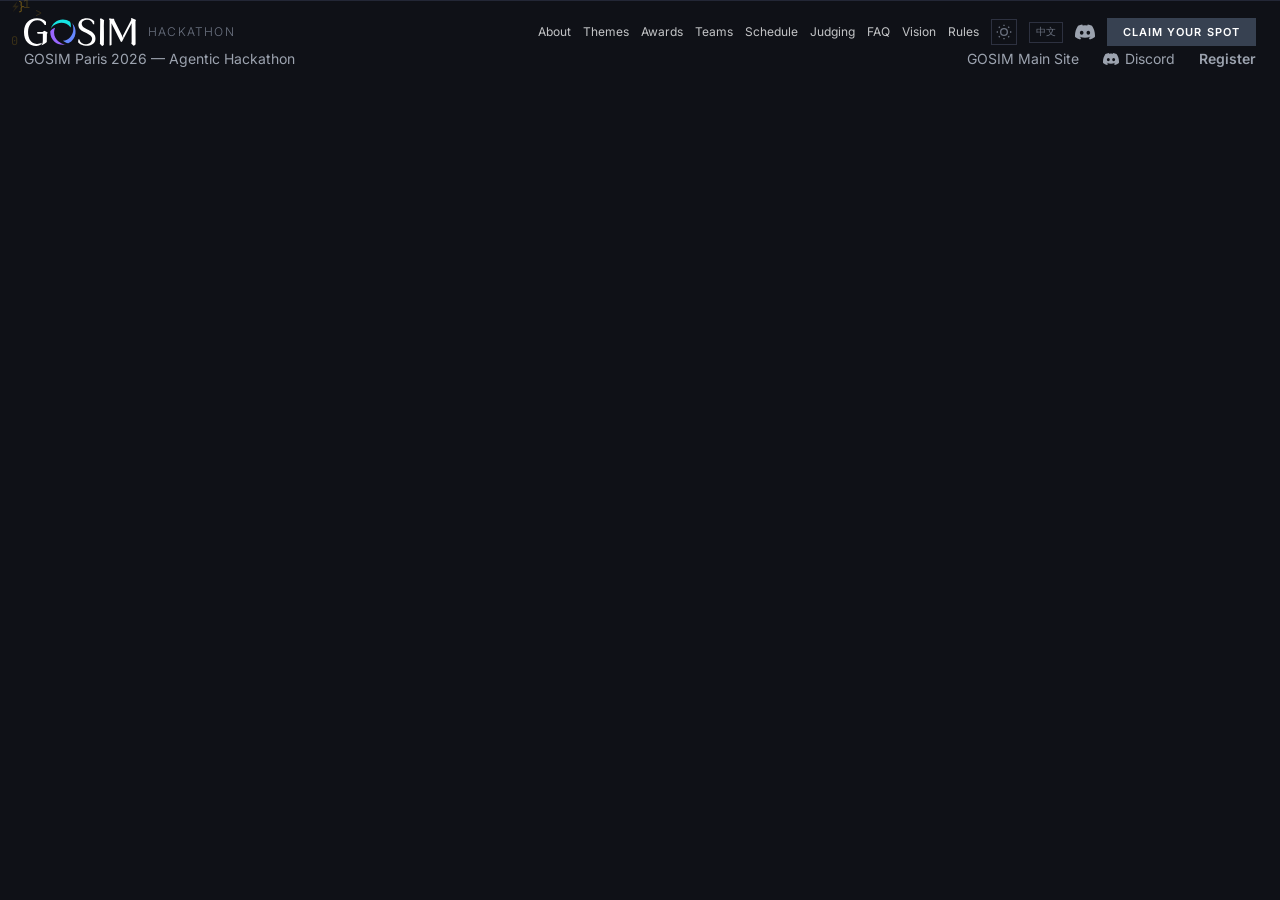
==== index.html @ bbe9d7fe "Updates" ====
<!DOCTYPE html>
<html lang="en">
  <head>
    <meta charset="UTF-8" />
    <link rel="icon" type="image/png" href="/favicon.png" />
    <meta name="viewport" content="width=device-width, initial-scale=1.0" />
    <title>GOSIM Agentic Hackathon 2026 — Paris</title>
    <meta name="description" content="GOSIM Agentic Hackathon 2026 — Part of GOSIM Paris 2026. Build the future of agentic AI. May 5-6, 2026 at STATION F, Paris." />
    <link rel="preconnect" href="https://fonts.googleapis.com">
    <link rel="preconnect" href="https://fonts.gstatic.com" crossorigin>
    <link href="https://fonts.googleapis.com/css2?family=Inter:opsz,wght@14..32,300;14..32,400;14..32,500;14..32,600;14..32,700&family=Cormorant+Garamond:ital,wght@0,300;0,400;0,500;0,600;1,300;1,400&family=JetBrains+Mono:wght@400&display=swap" rel="stylesheet">
    <script type="module" crossorigin src="/assets/index-lBLDKjk7.js"></script>
    <link rel="stylesheet" crossorigin href="/assets/index-Cjf7tG28.css">
  </head>
  <body>
    <div id="app"></div>
  </body>
</html>
---- assets/index-Cjf7tG28.css ----
.fx-scroll-progress{z-index:9999;pointer-events:none;background:linear-gradient(90deg,#d4a017 0%,#e94b7e 50%,#3b82f6 100%);height:2px;transition:width .1s ease-out;position:fixed;top:0;left:0;box-shadow:0 0 8px #d4a01799}.fx-cursor-glow{pointer-events:none;z-index:40;will-change:transform;mix-blend-mode:screen;background:radial-gradient(circle,#d4a01714 0%,#d4a01700 60%);border-radius:50%;width:400px;height:400px;position:fixed;top:-200px;left:-200px}@media (hover:none){.fx-cursor-glow{display:none}}.fx-particles{pointer-events:none;z-index:35;width:100vw;height:100vh;position:fixed;top:0;left:0}@media (hover:none){.fx-particles{display:none}}.fx-konami-flash{z-index:9998;pointer-events:none;justify-content:center;align-items:center;animation:3.5s ease-out fx-konami-pulse;display:flex;position:fixed;inset:0}.fx-konami-text{color:#d4a017;text-shadow:0 0 30px #d4a017cc,0 0 60px #d4a01766;letter-spacing:.2em;font-family:JetBrains Mono,monospace;font-size:3rem;font-weight:700;animation:.15s ease-in-out infinite alternate fx-konami-shake}@keyframes fx-konami-pulse{0%,to{opacity:0}10%,85%{opacity:1}}@keyframes fx-konami-shake{0%{transform:translate(-2px)}to{transform:translate(2px)}}.glitch-hover{transition:color .15s;display:inline-block;position:relative}.glitch-hover:hover{color:#0000;text-shadow:2px 0 #e94b7e,-2px 0 #3b82f6;animation:.25s steps(4,end) infinite fx-glitch-shake}@keyframes fx-glitch-shake{0%{transform:translate(0)}25%{transform:translate(-1px,1px)}50%{transform:translate(1px,-1px)}75%{transform:translate(-1px,-1px)}to{transform:translate(0)}}.live-viewers[data-v-1264326d]{z-index:50;-webkit-backdrop-filter:blur(12px);backdrop-filter:blur(12px);color:#e5e7ebe6;pointer-events:none;background:#0009;border:1px solid #22c55e4d;border-radius:999px;align-items:center;gap:.5rem;padding:.5rem .875rem;font-size:.75rem;animation:.5s ease-out live-viewers-in-1264326d;display:inline-flex;position:fixed;bottom:1.5rem;left:1.5rem}@keyframes live-viewers-in-1264326d{0%{opacity:0;transform:translateY(8px)}to{opacity:1;transform:translateY(0)}}.live-viewers__dot[data-v-1264326d]{width:8px;height:8px;display:inline-flex;position:relative}.live-viewers__dot-ping[data-v-1264326d]{opacity:.75;background:#4ade80;border-radius:50%;animation:1.5s cubic-bezier(0,0,.2,1) infinite live-viewers-ping-1264326d;position:absolute;inset:0}.live-viewers__dot-core[data-v-1264326d]{background:#22c55e;border-radius:50%;width:8px;height:8px;display:inline-flex;position:relative}@keyframes live-viewers-ping-1264326d{0%{opacity:.75;transform:scale(1)}75%,to{opacity:0;transform:scale(2.2)}}.live-viewers__count[data-v-1264326d]{color:#4ade80;font-weight:700}.live-viewers__label[data-v-1264326d]{color:#9ca3afe6;letter-spacing:.05em;font-size:.7rem}@media (width<=640px){.live-viewers[data-v-1264326d]{padding:.4rem .7rem;font-size:.7rem;bottom:1rem;left:1rem}}.section-nav[data-v-af711b33]{z-index:45;pointer-events:auto;flex-direction:column;gap:.875rem;padding:.75rem .4rem;display:flex;position:fixed;top:50%;right:1.25rem;transform:translateY(-50%)}.section-nav__item[data-v-af711b33]{cursor:pointer;justify-content:center;align-items:center;width:1.5rem;height:1.5rem;text-decoration:none;display:inline-flex;position:relative}.section-nav__dot[data-v-af711b33]{background:#ffffff40;border:1.5px solid #fff6;border-radius:50%;width:8px;height:8px;transition:all .3s;display:block}.section-nav__item:hover .section-nav__dot[data-v-af711b33]{background:#d4a01799;border-color:#d4a017e6;transform:scale(1.3)}.section-nav__item--active .section-nav__dot[data-v-af711b33]{background:#d4a017;border-color:#d4a017;width:10px;height:10px;box-shadow:0 0 12px #d4a01799}.section-nav__tooltip[data-v-af711b33]{-webkit-backdrop-filter:blur(8px);backdrop-filter:blur(8px);color:#fff;letter-spacing:.1em;text-transform:uppercase;white-space:nowrap;opacity:0;pointer-events:none;background:#000c;border:1px solid #d4a0174d;border-radius:4px;padding:.3rem .7rem;font-size:.7rem;transition:opacity .2s,transform .2s;position:absolute;top:50%;right:calc(100% + 12px);transform:translateY(-50%)translate(8px)}.section-nav__item:hover .section-nav__tooltip[data-v-af711b33]{opacity:1;transform:translateY(-50%)translate(0)}@media (width<=768px){.section-nav[data-v-af711b33]{display:none}}.builders-fab[data-v-698b9338]{z-index:50;color:#fff;letter-spacing:.15em;cursor:pointer;-webkit-backdrop-filter:blur(12px);backdrop-filter:blur(12px);background:linear-gradient(135deg,#d4a017f2,#e94b7ed9);border:1px solid #ffffff26;border-radius:999px;align-items:center;gap:.6rem;padding:.75rem 1.25rem;font-size:.75rem;font-weight:700;transition:transform .2s,box-shadow .2s;display:inline-flex;position:fixed;bottom:1.5rem;left:50%;transform:translate(-50%);box-shadow:0 8px 24px #d4a01740,0 0 0 1px #0000004d}.builders-fab[data-v-698b9338]:hover{transform:translate(-50%)translateY(-2px);box-shadow:0 12px 32px #d4a01766,0 0 0 1px #0000004d}.builders-fab__count[data-v-698b9338]{letter-spacing:0;background:#0000004d;border-radius:999px;padding:.15rem .5rem;font-size:.7rem}@media (width<=640px){.builders-fab[data-v-698b9338]{padding:.6rem 1rem;font-size:.65rem}.builders-fab__text[data-v-698b9338]{display:none}}.line-clamp-2[data-v-698b9338]{-webkit-line-clamp:2;-webkit-box-orient:vertical;display:-webkit-box;overflow:hidden}.invitations-fab[data-v-f5492bf0]{z-index:55;color:#fff;letter-spacing:.15em;cursor:pointer;-webkit-backdrop-filter:blur(12px);backdrop-filter:blur(12px);background:linear-gradient(135deg,#d4a017 0%,#e94b7e 100%);border:1px solid #fff3;border-radius:999px;align-items:center;gap:.55rem;padding:.7rem 1.15rem;font-size:.72rem;font-weight:800;transition:transform .2s,box-shadow .2s;animation:1.8s ease-in-out infinite invpulse-f5492bf0;display:inline-flex;position:fixed;top:5.5rem;right:1.25rem;box-shadow:0 10px 28px #e94b7e73,0 0 0 1px #0000004d}.invitations-fab[data-v-f5492bf0]:hover{transform:translateY(-2px)scale(1.03)}.invitations-fab__badge[data-v-f5492bf0]{letter-spacing:0;background:#0006;border-radius:999px;padding:.12rem .5rem;font-size:.75rem;font-weight:800}@keyframes invpulse-f5492bf0{0%,to{box-shadow:0 10px 28px #e94b7e59,0 0 0 1px #0000004d}50%{box-shadow:0 12px 40px #e94b7eb3,0 0 0 8px #e94b7e2e}}@media (width<=640px){.invitations-fab[data-v-f5492bf0]{padding:.5rem .85rem;font-size:.65rem;top:4.5rem;right:.8rem}.invitations-fab__text[data-v-f5492bf0]{display:none}}.rules-content p[data-v-3bebe64c]{color:var(--color-text-secondary);margin-bottom:1rem;line-height:1.8}.rules-content ul[data-v-3bebe64c]{margin-bottom:1rem;padding-left:1.5rem;list-style:outside}.rules-content li[data-v-3bebe64c]{color:var(--color-text-secondary);margin-bottom:.5rem;line-height:1.8}.rules-content a[data-v-3bebe64c]{color:var(--color-accent-blue,#3ba7d0)}.qr-fab-pulse[data-v-aa211094]{animation:2s ease-in-out 3 qr-pulse-aa211094}@keyframes qr-pulse-aa211094{0%,to{box-shadow:0 4px 12px #0000004d}50%{box-shadow:0 4px 20px #d4a01780,0 0 0 6px #d4a01726}}.sponsor-logo[data-v-c1caeddf]{opacity:.5;cursor:pointer;transition:opacity .4s,filter .4s,transform .3s}.sponsor-logo[data-v-c1caeddf]:hover{opacity:1;transform:scale(1.08)}.sponsor-logo--zhipu[data-v-c1caeddf]:hover{filter:drop-shadow(0 0 18px #4285f499)drop-shadow(0 0 40px #4285f440)}.sponsor-logo--kimi[data-v-c1caeddf]:hover{filter:drop-shadow(0 0 18px #00c8b499)drop-shadow(0 0 40px #00c8b440)}.sponsor-logo--minimax[data-v-c1caeddf]:hover{filter:drop-shadow(0 0 18px #a882ff99)drop-shadow(0 0 40px #a882ff40)}.hero-cta[data-v-c1caeddf]{background:linear-gradient(135deg,#2c3e6b,#16a085);transition:transform .2s ease-out,box-shadow .4s,filter .4s;box-shadow:0 0 #3b82f600}.hero-cta[data-v-c1caeddf]:hover{filter:brightness(1.15);transform:scale(1.06);box-shadow:0 0 20px #3b82f659,0 0 60px #16a08533}.hero-cta[data-v-c1caeddf]:active{transform:scale(.98);box-shadow:0 0 10px #3b82f633}.expand-enter-active[data-v-d09a499b],.expand-leave-active[data-v-d09a499b]{transition:all .3s;overflow:hidden}.expand-enter-from[data-v-d09a499b],.expand-leave-to[data-v-d09a499b]{opacity:0;max-height:0;padding-top:0;padding-bottom:0}.expand-enter-to[data-v-d09a499b],.expand-leave-from[data-v-d09a499b]{opacity:1;max-height:500px}.prize-amount[data-v-f26dd7c5]{letter-spacing:.02em;text-shadow:0 0 12px;animation:2.5s ease-in-out infinite prize-breathe-f26dd7c5}@keyframes prize-breathe-f26dd7c5{0%,to{opacity:1;text-shadow:0 0 8px}50%{opacity:.7;text-shadow:0 0 20px,0 0 40px}}.team-card-breathe[data-v-a6208b0e]{transition:transform .15s ease-out,border-color .3s,box-shadow .3s;animation:4s ease-in-out infinite card-breathe-a6208b0e}.team-card-breathe[data-v-a6208b0e]:nth-child(2n){animation-delay:-1s}.team-card-breathe[data-v-a6208b0e]:nth-child(3n){animation-delay:-2s}.team-card-breathe[data-v-a6208b0e]:nth-child(4n){animation-delay:-3s}@keyframes card-breathe-a6208b0e{0%,to{border-color:#6b728066;box-shadow:0 0 8px #ffffff05,inset 0 1px #ffffff0a}50%{border-color:#d4a01740;box-shadow:0 0 16px #d4a01714,inset 0 1px #ffffff14}}.vision-content p[data-v-66436a2f]{color:var(--color-text-secondary);margin-bottom:1rem;line-height:1.8}.vision-content ul[data-v-66436a2f]{margin-bottom:1rem;padding-left:1.5rem;list-style:outside}.vision-content li[data-v-66436a2f]{color:var(--color-text-secondary);margin-bottom:.5rem;line-height:1.8}.vision-content a[data-v-66436a2f]{color:var(--color-accent-blue,#3ba7d0)}.line-clamp-2[data-v-378b9ee8]{-webkit-line-clamp:2;-webkit-box-orient:vertical;display:-webkit-box;overflow:hidden}@layer properties{@supports (((-webkit-hyphens:none)) and (not (margin-trim:inline))) or ((-moz-orient:inline) and (not (color:rgb(from red r g b)))){*,:before,:after,::backdrop{--tw-translate-x:0;--tw-translate-y:0;--tw-translate-z:0;--tw-scale-x:1;--tw-scale-y:1;--tw-scale-z:1;--tw-rotate-x:initial;--tw-rotate-y:initial;--tw-rotate-z:initial;--tw-skew-x:initial;--tw-skew-y:initial;--tw-space-y-reverse:0;--tw-border-style:solid;--tw-gradient-position:initial;--tw-gradient-from:#0000;--tw-gradient-via:#0000;--tw-gradient-to:#0000;--tw-gradient-stops:initial;--tw-gradient-via-stops:initial;--tw-gradient-from-position:0%;--tw-gradient-via-position:50%;--tw-gradient-to-position:100%;--tw-leading:initial;--tw-font-weight:initial;--tw-tracking:initial;--tw-ordinal:initial;--tw-slashed-zero:initial;--tw-numeric-figure:initial;--tw-numeric-spacing:initial;--tw-numeric-fraction:initial;--tw-shadow:0 0 #0000;--tw-shadow-color:initial;--tw-shadow-alpha:100%;--tw-inset-shadow:0 0 #0000;--tw-inset-shadow-color:initial;--tw-inset-shadow-alpha:100%;--tw-ring-color:initial;--tw-ring-shadow:0 0 #0000;--tw-inset-ring-color:initial;--tw-inset-ring-shadow:0 0 #0000;--tw-ring-inset:initial;--tw-ring-offset-width:0px;--tw-ring-offset-color:#fff;--tw-ring-offset-shadow:0 0 #0000;--tw-blur:initial;--tw-brightness:initial;--tw-contrast:initial;--tw-grayscale:initial;--tw-hue-rotate:initial;--tw-invert:initial;--tw-opacity:initial;--tw-saturate:initial;--tw-sepia:initial;--tw-drop-shadow:initial;--tw-drop-shadow-color:initial;--tw-drop-shadow-alpha:100%;--tw-drop-shadow-size:initial;--tw-backdrop-blur:initial;--tw-backdrop-brightness:initial;--tw-backdrop-contrast:initial;--tw-backdrop-grayscale:initial;--tw-backdrop-hue-rotate:initial;--tw-backdrop-invert:initial;--tw-backdrop-opacity:initial;--tw-backdrop-saturate:initial;--tw-backdrop-sepia:initial;--tw-duration:initial;--tw-ease:initial;--tw-content:""}}}@layer theme{:root,:host{--font-sans:"Inter", system-ui, -apple-system, sans-serif;--font-mono:ui-monospace, SFMono-Regular, Menlo, Monaco, Consolas, "Liberation Mono", "Courier New", monospace;--color-red-100:oklch(93.6% .032 17.717);--color-red-300:oklch(80.8% .114 19.571);--color-red-400:oklch(70.4% .191 22.216);--color-red-500:oklch(63.7% .237 25.331);--color-red-600:oklch(57.7% .245 27.325);--color-red-700:oklch(50.5% .213 27.518);--color-red-900:oklch(39.6% .141 25.723);--color-amber-300:oklch(87.9% .169 91.605);--color-amber-400:oklch(82.8% .189 84.429);--color-amber-500:oklch(76.9% .188 70.08);--color-amber-600:oklch(66.6% .179 58.318);--color-amber-900:oklch(41.4% .112 45.904);--color-green-100:oklch(96.2% .044 156.743);--color-green-300:oklch(87.1% .15 154.449);--color-green-400:oklch(79.2% .209 151.711);--color-green-500:oklch(72.3% .219 149.579);--color-green-600:oklch(62.7% .194 149.214);--color-green-700:oklch(52.7% .154 150.069);--color-green-900:oklch(39.3% .095 152.535);--color-emerald-400:oklch(76.5% .177 163.223);--color-emerald-500:oklch(69.6% .17 162.48);--color-emerald-600:oklch(59.6% .145 163.225);--color-emerald-700:oklch(50.8% .118 165.612);--color-emerald-900:oklch(37.8% .077 168.94);--color-blue-300:oklch(80.9% .105 251.813);--color-blue-400:oklch(70.7% .165 254.624);--color-blue-500:oklch(62.3% .214 259.815);--color-blue-600:oklch(54.6% .245 262.881);--color-blue-700:oklch(48.8% .243 264.376);--color-gray-200:oklch(92.8% .006 264.531);--color-gray-300:oklch(87.2% .01 258.338);--color-gray-400:oklch(70.7% .022 261.325);--color-gray-500:oklch(55.1% .027 264.364);--color-gray-600:oklch(44.6% .03 256.802);--color-gray-700:oklch(37.3% .034 259.733);--color-gray-800:oklch(27.8% .033 256.848);--color-gray-900:oklch(21% .034 264.665);--color-gray-950:oklch(13% .028 261.692);--color-black:#000;--color-white:#fff;--spacing:.25rem;--container-sm:24rem;--container-md:28rem;--container-lg:32rem;--container-2xl:42rem;--container-3xl:48rem;--container-4xl:56rem;--container-5xl:64rem;--container-6xl:72rem;--container-7xl:80rem;--text-xs:.75rem;--text-xs--line-height:calc(1 / .75);--text-sm:.875rem;--text-sm--line-height:calc(1.25 / .875);--text-base:1rem;--text-base--line-height:calc(1.5 / 1);--text-lg:1.125rem;--text-lg--line-height:calc(1.75 / 1.125);--text-xl:1.25rem;--text-xl--line-height:calc(1.75 / 1.25);--text-2xl:1.5rem;--text-2xl--line-height:calc(2 / 1.5);--text-3xl:1.875rem;--text-3xl--line-height:calc(2.25 / 1.875);--text-4xl:2.25rem;--text-4xl--line-height:calc(2.5 / 2.25);--text-5xl:3rem;--text-5xl--line-height:1;--text-6xl:3.75rem;--text-6xl--line-height:1;--text-7xl:4.5rem;--text-7xl--line-height:1;--text-8xl:6rem;--text-8xl--line-height:1;--font-weight-light:300;--font-weight-normal:400;--font-weight-medium:500;--font-weight-semibold:600;--font-weight-bold:700;--font-weight-black:900;--tracking-wide:.025em;--tracking-wider:.05em;--tracking-widest:.1em;--leading-tight:1.25;--leading-snug:1.375;--leading-relaxed:1.625;--radius-sm:.25rem;--radius-lg:.5rem;--radius-xl:.75rem;--radius-2xl:1rem;--ease-in:cubic-bezier(.4, 0, 1, 1);--ease-out:cubic-bezier(0, 0, .2, 1);--ease-in-out:cubic-bezier(.4, 0, .2, 1);--animate-ping:ping 1s cubic-bezier(0, 0, .2, 1) infinite;--animate-pulse:pulse 2s cubic-bezier(.4, 0, .6, 1) infinite;--blur-sm:8px;--blur-md:12px;--blur-xl:24px;--default-transition-duration:.15s;--default-transition-timing-function:cubic-bezier(.4, 0, .2, 1);--default-font-family:var(--font-sans);--default-mono-font-family:var(--font-mono);--color-bg-primary:#0f1117;--color-bg-secondary:#161921;--color-bg-card:#1c1f2b;--color-bg-elevated:#232736;--color-text-primary:#f0f1f3;--color-text-secondary:#9ca3af;--color-text-tertiary:#6b7280;--color-text-muted:#4b5563;--color-border:#2d3140;--color-border-subtle:#232736;--color-border-hover:#3d4254;--color-border-strong:#4b5263;--color-accent:#f0f1f3;--color-accent-red:#ef4444;--color-accent-blue:#3b82f6;--color-accent-yellow:#f59e0b;--color-accent-cyan:#06b6d4;--color-badge-neutral-bg:#1f2937;--color-badge-success-bg:#10b98126;--color-badge-success-text:#34d399;--color-badge-info-bg:#3b82f626;--color-badge-info-text:#60a5fa;--color-badge-danger-bg:#ef444426;--color-badge-danger-text:#f87171;--color-badge-warning-bg:#f59e0b26;--color-btn-bg:#374151;--color-btn-text:#fff;--color-btn-hover:#4b5563;--color-input-bg:#232736;--color-input-border:#2d3140;--color-input-placeholder:#4b5563;--animate-marquee:marquee 45s linear infinite;--animate-marquee-reverse:marquee-reverse 45s linear infinite;--animate-bounce-slow:bounce-slow 3s infinite;--animate-gradient-shift:gradient-shift 8s ease infinite}}@layer base{*,:after,:before,::backdrop{box-sizing:border-box;border:0 solid;margin:0;padding:0}::file-selector-button{box-sizing:border-box;border:0 solid;margin:0;padding:0}html,:host{-webkit-text-size-adjust:100%;tab-size:4;line-height:1.5;font-family:var(--default-font-family,ui-sans-serif, system-ui, sans-serif, "Apple Color Emoji", "Segoe UI Emoji", "Segoe UI Symbol", "Noto Color Emoji");font-feature-settings:var(--default-font-feature-settings,normal);font-variation-settings:var(--default-font-variation-settings,normal);-webkit-tap-highlight-color:transparent}hr{height:0;color:inherit;border-top-width:1px}abbr:where([title]){-webkit-text-decoration:underline dotted;text-decoration:underline dotted}h1,h2,h3,h4,h5,h6{font-size:inherit;font-weight:inherit}a{color:inherit;-webkit-text-decoration:inherit;-webkit-text-decoration:inherit;-webkit-text-decoration:inherit;-webkit-text-decoration:inherit;text-decoration:inherit}b,strong{font-weight:bolder}code,kbd,samp,pre{font-family:var(--default-mono-font-family,ui-monospace, SFMono-Regular, Menlo, Monaco, Consolas, "Liberation Mono", "Courier New", monospace);font-feature-settings:var(--default-mono-font-feature-settings,normal);font-variation-settings:var(--default-mono-font-variation-settings,normal);font-size:1em}small{font-size:80%}sub,sup{vertical-align:baseline;font-size:75%;line-height:0;position:relative}sub{bottom:-.25em}sup{top:-.5em}table{text-indent:0;border-color:inherit;border-collapse:collapse}:-moz-focusring{outline:auto}progress{vertical-align:baseline}summary{display:list-item}ol,ul,menu{list-style:none}img,svg,video,canvas,audio,iframe,embed,object{vertical-align:middle;display:block}img,video{max-width:100%;height:auto}button,input,select,optgroup,textarea{font:inherit;font-feature-settings:inherit;font-variation-settings:inherit;letter-spacing:inherit;color:inherit;opacity:1;background-color:#0000;border-radius:0}::file-selector-button{font:inherit;font-feature-settings:inherit;font-variation-settings:inherit;letter-spacing:inherit;color:inherit;opacity:1;background-color:#0000;border-radius:0}:where(select:is([multiple],[size])) optgroup{font-weight:bolder}:where(select:is([multiple],[size])) optgroup option{padding-inline-start:20px}::file-selector-button{margin-inline-end:4px}::placeholder{opacity:1}@supports (not ((-webkit-appearance:-apple-pay-button))) or (contain-intrinsic-size:1px){::placeholder{color:currentColor}@supports (color:color-mix(in lab, red, red)){::placeholder{color:color-mix(in oklab, currentcolor 50%, transparent)}}}textarea{resize:vertical}::-webkit-search-decoration{-webkit-appearance:none}::-webkit-date-and-time-value{min-height:1lh;text-align:inherit}::-webkit-datetime-edit{display:inline-flex}::-webkit-datetime-edit-fields-wrapper{padding:0}::-webkit-datetime-edit{padding-block:0}::-webkit-datetime-edit-year-field{padding-block:0}::-webkit-datetime-edit-month-field{padding-block:0}::-webkit-datetime-edit-day-field{padding-block:0}::-webkit-datetime-edit-hour-field{padding-block:0}::-webkit-datetime-edit-minute-field{padding-block:0}::-webkit-datetime-edit-second-field{padding-block:0}::-webkit-datetime-edit-millisecond-field{padding-block:0}::-webkit-datetime-edit-meridiem-field{padding-block:0}::-webkit-calendar-picker-indicator{line-height:1}:-moz-ui-invalid{box-shadow:none}button,input:where([type=button],[type=reset],[type=submit]){appearance:button}::file-selector-button{appearance:button}::-webkit-inner-spin-button{height:auto}::-webkit-outer-spin-button{height:auto}[hidden]:where(:not([hidden=until-found])){display:none!important}}@layer components;@layer utilities{.pointer-events-none{pointer-events:none}.visible{visibility:visible}.sr-only{clip-path:inset(50%);white-space:nowrap;border-width:0;width:1px;height:1px;margin:-1px;padding:0;position:absolute;overflow:hidden}.absolute{position:absolute}.fixed{position:fixed}.relative{position:relative}.static{position:static}.inset-0{inset:calc(var(--spacing) * 0)}.inset-x-0{inset-inline:calc(var(--spacing) * 0)}.inset-y-0{inset-block:calc(var(--spacing) * 0)}.start{inset-inline-start:var(--spacing)}.end{inset-inline-end:var(--spacing)}.-top-1{top:calc(var(--spacing) * -1)}.-top-2{top:calc(var(--spacing) * -2)}.-top-4{top:calc(var(--spacing) * -4)}.top-0{top:calc(var(--spacing) * 0)}.top-0\.5{top:calc(var(--spacing) * .5)}.top-1\/2{top:50%}.top-2{top:calc(var(--spacing) * 2)}.top-3{top:calc(var(--spacing) * 3)}.top-4{top:calc(var(--spacing) * 4)}.top-16{top:calc(var(--spacing) * 16)}.top-\[calc\(4rem\+2\.25rem\)\]{top:6.25rem}.top-full{top:100%}.-right-1{right:calc(var(--spacing) * -1)}.right-0{right:calc(var(--spacing) * 0)}.right-3{right:calc(var(--spacing) * 3)}.right-4{right:calc(var(--spacing) * 4)}.right-5{right:calc(var(--spacing) * 5)}.right-6{right:calc(var(--spacing) * 6)}.-bottom-1{bottom:calc(var(--spacing) * -1)}.-bottom-1\.5{bottom:calc(var(--spacing) * -1.5)}.bottom-0{bottom:calc(var(--spacing) * 0)}.bottom-6{bottom:calc(var(--spacing) * 6)}.bottom-8{bottom:calc(var(--spacing) * 8)}.-left-1{left:calc(var(--spacing) * -1)}.-left-3{left:calc(var(--spacing) * -3)}.left-0{left:calc(var(--spacing) * 0)}.left-0\.5{left:calc(var(--spacing) * .5)}.left-1\/2{left:50%}.left-\[7px\]{left:7px}.z-10{z-index:10}.z-40{z-index:40}.z-50{z-index:50}.z-\[100\]{z-index:100}.z-\[190\]{z-index:190}.z-\[200\]{z-index:200}.z-\[205\]{z-index:205}.z-\[210\]{z-index:210}.z-\[250\]{z-index:250}.z-\[9999\]{z-index:9999}.mx-1{margin-inline:calc(var(--spacing) * 1)}.mx-auto{margin-inline:auto}.my-6{margin-block:calc(var(--spacing) * 6)}.my-12{margin-block:calc(var(--spacing) * 12)}.-mt-2{margin-top:calc(var(--spacing) * -2)}.mt-0\.5{margin-top:calc(var(--spacing) * .5)}.mt-1{margin-top:calc(var(--spacing) * 1)}.mt-2{margin-top:calc(var(--spacing) * 2)}.mt-3{margin-top:calc(var(--spacing) * 3)}.mt-4{margin-top:calc(var(--spacing) * 4)}.mt-6{margin-top:calc(var(--spacing) * 6)}.mt-8{margin-top:calc(var(--spacing) * 8)}.mt-12{margin-top:calc(var(--spacing) * 12)}.mt-16{margin-top:calc(var(--spacing) * 16)}.mt-20{margin-top:calc(var(--spacing) * 20)}.mt-auto{margin-top:auto}.mr-1{margin-right:calc(var(--spacing) * 1)}.-mb-px{margin-bottom:-1px}.mb-1{margin-bottom:calc(var(--spacing) * 1)}.mb-2{margin-bottom:calc(var(--spacing) * 2)}.mb-3{margin-bottom:calc(var(--spacing) * 3)}.mb-4{margin-bottom:calc(var(--spacing) * 4)}.mb-5{margin-bottom:calc(var(--spacing) * 5)}.mb-6{margin-bottom:calc(var(--spacing) * 6)}.mb-8{margin-bottom:calc(var(--spacing) * 8)}.mb-10{margin-bottom:calc(var(--spacing) * 10)}.mb-12{margin-bottom:calc(var(--spacing) * 12)}.mb-16{margin-bottom:calc(var(--spacing) * 16)}.-ml-1{margin-left:calc(var(--spacing) * -1)}.ml-1{margin-left:calc(var(--spacing) * 1)}.ml-2{margin-left:calc(var(--spacing) * 2)}.ml-3{margin-left:calc(var(--spacing) * 3)}.ml-6{margin-left:calc(var(--spacing) * 6)}.ml-8{margin-left:calc(var(--spacing) * 8)}.ml-auto{margin-left:auto}.line-clamp-2{-webkit-line-clamp:2;-webkit-box-orient:vertical;display:-webkit-box;overflow:hidden}.block{display:block}.flex{display:flex}.grid{display:grid}.hidden{display:none}.inline{display:inline}.inline-block{display:inline-block}.inline-flex{display:inline-flex}.table{display:table}.h-1{height:calc(var(--spacing) * 1)}.h-1\.5{height:calc(var(--spacing) * 1.5)}.h-2{height:calc(var(--spacing) * 2)}.h-2\.5{height:calc(var(--spacing) * 2.5)}.h-3{height:calc(var(--spacing) * 3)}.h-3\.5{height:calc(var(--spacing) * 3.5)}.h-4{height:calc(var(--spacing) * 4)}.h-5{height:calc(var(--spacing) * 5)}.h-6{height:calc(var(--spacing) * 6)}.h-7{height:calc(var(--spacing) * 7)}.h-8{height:calc(var(--spacing) * 8)}.h-9{height:calc(var(--spacing) * 9)}.h-10{height:calc(var(--spacing) * 10)}.h-12{height:calc(var(--spacing) * 12)}.h-14{height:calc(var(--spacing) * 14)}.h-16{height:calc(var(--spacing) * 16)}.h-20{height:calc(var(--spacing) * 20)}.h-24{height:calc(var(--spacing) * 24)}.h-28{height:calc(var(--spacing) * 28)}.h-32{height:calc(var(--spacing) * 32)}.h-44{height:calc(var(--spacing) * 44)}.h-56{height:calc(var(--spacing) * 56)}.h-80{height:calc(var(--spacing) * 80)}.h-\[400px\]{height:400px}.h-\[600px\]{height:600px}.h-full{height:100%}.h-px{height:1px}.max-h-10{max-height:calc(var(--spacing) * 10)}.max-h-48{max-height:calc(var(--spacing) * 48)}.max-h-\[80\%\]{max-height:80%}.max-h-\[80vh\]{max-height:80vh}.max-h-\[88vh\]{max-height:88vh}.max-h-\[90vh\]{max-height:90vh}.max-h-full{max-height:100%}.min-h-screen{min-height:100vh}.w-2{width:calc(var(--spacing) * 2)}.w-2\.5{width:calc(var(--spacing) * 2.5)}.w-3{width:calc(var(--spacing) * 3)}.w-3\.5{width:calc(var(--spacing) * 3.5)}.w-4{width:calc(var(--spacing) * 4)}.w-5{width:calc(var(--spacing) * 5)}.w-6{width:calc(var(--spacing) * 6)}.w-7{width:calc(var(--spacing) * 7)}.w-8{width:calc(var(--spacing) * 8)}.w-9{width:calc(var(--spacing) * 9)}.w-10{width:calc(var(--spacing) * 10)}.w-12{width:calc(var(--spacing) * 12)}.w-14{width:calc(var(--spacing) * 14)}.w-16{width:calc(var(--spacing) * 16)}.w-20{width:calc(var(--spacing) * 20)}.w-24{width:calc(var(--spacing) * 24)}.w-28{width:calc(var(--spacing) * 28)}.w-32{width:calc(var(--spacing) * 32)}.w-36{width:calc(var(--spacing) * 36)}.w-44{width:calc(var(--spacing) * 44)}.w-48{width:calc(var(--spacing) * 48)}.w-56{width:calc(var(--spacing) * 56)}.w-64{width:calc(var(--spacing) * 64)}.w-72{width:calc(var(--spacing) * 72)}.w-80{width:calc(var(--spacing) * 80)}.w-\[2px\]{width:2px}.w-\[120px\]{width:120px}.w-\[600px\]{width:600px}.w-\[800px\]{width:800px}.w-auto{width:auto}.w-full{width:100%}.w-px{width:1px}.max-w-2xl{max-width:var(--container-2xl)}.max-w-3xl{max-width:var(--container-3xl)}.max-w-4xl{max-width:var(--container-4xl)}.max-w-5xl{max-width:var(--container-5xl)}.max-w-6xl{max-width:var(--container-6xl)}.max-w-7xl{max-width:var(--container-7xl)}.max-w-24{max-width:calc(var(--spacing) * 24)}.max-w-\[60px\]{max-width:60px}.max-w-\[80\%\]{max-width:80%}.max-w-\[120px\]{max-width:120px}.max-w-\[220px\]{max-width:220px}.max-w-full{max-width:100%}.max-w-lg{max-width:var(--container-lg)}.max-w-md{max-width:var(--container-md)}.max-w-sm{max-width:var(--container-sm)}.min-w-0{min-width:calc(var(--spacing) * 0)}.min-w-\[16px\]{min-width:16px}.min-w-\[64px\]{min-width:64px}.flex-1{flex:1}.flex-\[2\]{flex:2}.shrink-0{flex-shrink:0}.-translate-x-1\/2{--tw-translate-x:calc(calc(1 / 2 * 100%) * -1);translate:var(--tw-translate-x) var(--tw-translate-y)}.-translate-y-1{--tw-translate-y:calc(var(--spacing) * -1);translate:var(--tw-translate-x) var(--tw-translate-y)}.-translate-y-1\/2{--tw-translate-y:calc(calc(1 / 2 * 100%) * -1);translate:var(--tw-translate-x) var(--tw-translate-y)}.-translate-y-4{--tw-translate-y:calc(var(--spacing) * -4);translate:var(--tw-translate-x) var(--tw-translate-y)}.translate-y-0{--tw-translate-y:calc(var(--spacing) * 0);translate:var(--tw-translate-x) var(--tw-translate-y)}.translate-y-1{--tw-translate-y:calc(var(--spacing) * 1);translate:var(--tw-translate-x) var(--tw-translate-y)}.translate-y-2{--tw-translate-y:calc(var(--spacing) * 2);translate:var(--tw-translate-x) var(--tw-translate-y)}.translate-y-3{--tw-translate-y:calc(var(--spacing) * 3);translate:var(--tw-translate-x) var(--tw-translate-y)}.translate-y-4{--tw-translate-y:calc(var(--spacing) * 4);translate:var(--tw-translate-x) var(--tw-translate-y)}.scale-95{--tw-scale-x:95%;--tw-scale-y:95%;--tw-scale-z:95%;scale:var(--tw-scale-x) var(--tw-scale-y)}.scale-100{--tw-scale-x:100%;--tw-scale-y:100%;--tw-scale-z:100%;scale:var(--tw-scale-x) var(--tw-scale-y)}.scale-110{--tw-scale-x:110%;--tw-scale-y:110%;--tw-scale-z:110%;scale:var(--tw-scale-x) var(--tw-scale-y)}.scale-125{--tw-scale-x:125%;--tw-scale-y:125%;--tw-scale-z:125%;scale:var(--tw-scale-x) var(--tw-scale-y)}.rotate-45{rotate:45deg}.rotate-180{rotate:180deg}.transform{transform:var(--tw-rotate-x,) var(--tw-rotate-y,) var(--tw-rotate-z,) var(--tw-skew-x,) var(--tw-skew-y,)}.animate-bounce-slow{animation:var(--animate-bounce-slow)}.animate-gradient-shift{animation:var(--animate-gradient-shift)}.animate-marquee{animation:var(--animate-marquee)}.animate-marquee-reverse{animation:var(--animate-marquee-reverse)}.animate-ping{animation:var(--animate-ping)}.animate-pulse{animation:var(--animate-pulse)}.cursor-help{cursor:help}.cursor-pointer{cursor:pointer}.resize-none{resize:none}.appearance-none{appearance:none}.grid-cols-1{grid-template-columns:repeat(1,minmax(0,1fr))}.grid-cols-2{grid-template-columns:repeat(2,minmax(0,1fr))}.grid-rows-\[0fr\]{grid-template-rows:0fr}.grid-rows-\[1fr\]{grid-template-rows:1fr}.flex-col{flex-direction:column}.flex-wrap{flex-wrap:wrap}.items-baseline{align-items:baseline}.items-center{align-items:center}.items-end{align-items:flex-end}.items-start{align-items:flex-start}.justify-between{justify-content:space-between}.justify-center{justify-content:center}.gap-0\.5{gap:calc(var(--spacing) * .5)}.gap-1{gap:calc(var(--spacing) * 1)}.gap-1\.5{gap:calc(var(--spacing) * 1.5)}.gap-2{gap:calc(var(--spacing) * 2)}.gap-3{gap:calc(var(--spacing) * 3)}.gap-4{gap:calc(var(--spacing) * 4)}.gap-6{gap:calc(var(--spacing) * 6)}.gap-8{gap:calc(var(--spacing) * 8)}.gap-10{gap:calc(var(--spacing) * 10)}.gap-12{gap:calc(var(--spacing) * 12)}.gap-16{gap:calc(var(--spacing) * 16)}:where(.space-y-0>:not(:last-child)){--tw-space-y-reverse:0;margin-block-start:calc(calc(var(--spacing) * 0) * var(--tw-space-y-reverse));margin-block-end:calc(calc(var(--spacing) * 0) * calc(1 - var(--tw-space-y-reverse)))}:where(.space-y-0\.5>:not(:last-child)){--tw-space-y-reverse:0;margin-block-start:calc(calc(var(--spacing) * .5) * var(--tw-space-y-reverse));margin-block-end:calc(calc(var(--spacing) * .5) * calc(1 - var(--tw-space-y-reverse)))}:where(.space-y-1>:not(:last-child)){--tw-space-y-reverse:0;margin-block-start:calc(calc(var(--spacing) * 1) * var(--tw-space-y-reverse));margin-block-end:calc(calc(var(--spacing) * 1) * calc(1 - var(--tw-space-y-reverse)))}:where(.space-y-1\.5>:not(:last-child)){--tw-space-y-reverse:0;margin-block-start:calc(calc(var(--spacing) * 1.5) * var(--tw-space-y-reverse));margin-block-end:calc(calc(var(--spacing) * 1.5) * calc(1 - var(--tw-space-y-reverse)))}:where(.space-y-2>:not(:last-child)){--tw-space-y-reverse:0;margin-block-start:calc(calc(var(--spacing) * 2) * var(--tw-space-y-reverse));margin-block-end:calc(calc(var(--spacing) * 2) * calc(1 - var(--tw-space-y-reverse)))}:where(.space-y-3>:not(:last-child)){--tw-space-y-reverse:0;margin-block-start:calc(calc(var(--spacing) * 3) * var(--tw-space-y-reverse));margin-block-end:calc(calc(var(--spacing) * 3) * calc(1 - var(--tw-space-y-reverse)))}:where(.space-y-4>:not(:last-child)){--tw-space-y-reverse:0;margin-block-start:calc(calc(var(--spacing) * 4) * var(--tw-space-y-reverse));margin-block-end:calc(calc(var(--spacing) * 4) * calc(1 - var(--tw-space-y-reverse)))}:where(.space-y-5>:not(:last-child)){--tw-space-y-reverse:0;margin-block-start:calc(calc(var(--spacing) * 5) * var(--tw-space-y-reverse));margin-block-end:calc(calc(var(--spacing) * 5) * calc(1 - var(--tw-space-y-reverse)))}:where(.space-y-6>:not(:last-child)){--tw-space-y-reverse:0;margin-block-start:calc(calc(var(--spacing) * 6) * var(--tw-space-y-reverse));margin-block-end:calc(calc(var(--spacing) * 6) * calc(1 - var(--tw-space-y-reverse)))}.truncate{text-overflow:ellipsis;white-space:nowrap;overflow:hidden}.overflow-hidden{overflow:hidden}.overflow-x-auto{overflow-x:auto}.overflow-y-auto{overflow-y:auto}.rounded{border-radius:.25rem}.rounded-2xl{border-radius:var(--radius-2xl)}.rounded-\[8px\]{border-radius:8px}.rounded-\[10px\]{border-radius:10px}.rounded-\[24px\]{border-radius:24px}.rounded-full{border-radius:3.40282e38px}.rounded-lg{border-radius:var(--radius-lg)}.rounded-sm{border-radius:var(--radius-sm)}.rounded-xl{border-radius:var(--radius-xl)}.border{border-style:var(--tw-border-style);border-width:1px}.border-2{border-style:var(--tw-border-style);border-width:2px}.border-t{border-top-style:var(--tw-border-style);border-top-width:1px}.border-b{border-bottom-style:var(--tw-border-style);border-bottom-width:1px}.border-b-2{border-bottom-style:var(--tw-border-style);border-bottom-width:2px}.border-l-2{border-left-style:var(--tw-border-style);border-left-width:2px}.border-dashed{--tw-border-style:dashed;border-style:dashed}.border-accent{border-color:var(--color-accent)}.border-accent-blue{border-color:var(--color-accent-blue)}.border-accent-blue\/20{border-color:#3b82f633}@supports (color:color-mix(in lab, red, red)){.border-accent-blue\/20{border-color:color-mix(in oklab, var(--color-accent-blue) 20%, transparent)}}.border-accent-blue\/30{border-color:#3b82f64d}@supports (color:color-mix(in lab, red, red)){.border-accent-blue\/30{border-color:color-mix(in oklab, var(--color-accent-blue) 30%, transparent)}}.border-accent-red{border-color:var(--color-accent-red)}.border-accent-red\/20{border-color:#ef444433}@supports (color:color-mix(in lab, red, red)){.border-accent-red\/20{border-color:color-mix(in oklab, var(--color-accent-red) 20%, transparent)}}.border-accent-red\/30{border-color:#ef44444d}@supports (color:color-mix(in lab, red, red)){.border-accent-red\/30{border-color:color-mix(in oklab, var(--color-accent-red) 30%, transparent)}}.border-accent-yellow\/50{border-color:#f59e0b80}@supports (color:color-mix(in lab, red, red)){.border-accent-yellow\/50{border-color:color-mix(in oklab, var(--color-accent-yellow) 50%, transparent)}}.border-accent\/20{border-color:#f0f1f333}@supports (color:color-mix(in lab, red, red)){.border-accent\/20{border-color:color-mix(in oklab, var(--color-accent) 20%, transparent)}}.border-accent\/30{border-color:#f0f1f34d}@supports (color:color-mix(in lab, red, red)){.border-accent\/30{border-color:color-mix(in oklab, var(--color-accent) 30%, transparent)}}.border-accent\/40{border-color:#f0f1f366}@supports (color:color-mix(in lab, red, red)){.border-accent\/40{border-color:color-mix(in oklab, var(--color-accent) 40%, transparent)}}.border-accent\/50{border-color:#f0f1f380}@supports (color:color-mix(in lab, red, red)){.border-accent\/50{border-color:color-mix(in oklab, var(--color-accent) 50%, transparent)}}.border-amber-400\/40{border-color:#fcbb0066}@supports (color:color-mix(in lab, red, red)){.border-amber-400\/40{border-color:color-mix(in oklab, var(--color-amber-400) 40%, transparent)}}.border-amber-500{border-color:var(--color-amber-500)}.border-amber-500\/30{border-color:#f99c004d}@supports (color:color-mix(in lab, red, red)){.border-amber-500\/30{border-color:color-mix(in oklab, var(--color-amber-500) 30%, transparent)}}.border-amber-600\/20{border-color:#dd740033}@supports (color:color-mix(in lab, red, red)){.border-amber-600\/20{border-color:color-mix(in oklab, var(--color-amber-600) 20%, transparent)}}.border-amber-600\/30{border-color:#dd74004d}@supports (color:color-mix(in lab, red, red)){.border-amber-600\/30{border-color:color-mix(in oklab, var(--color-amber-600) 30%, transparent)}}.border-bg-card{border-color:var(--color-bg-card)}.border-bg-card\/40{border-color:#1c1f2b66}@supports (color:color-mix(in lab, red, red)){.border-bg-card\/40{border-color:color-mix(in oklab, var(--color-bg-card) 40%, transparent)}}.border-bg-primary{border-color:var(--color-bg-primary)}.border-blue-600{border-color:var(--color-blue-600)}.border-border{border-color:var(--color-border)}.border-border-hover{border-color:var(--color-border-hover)}.border-border-strong{border-color:var(--color-border-strong)}.border-border-subtle{border-color:var(--color-border-subtle)}.border-btn-bg{border-color:var(--color-btn-bg)}.border-emerald-500\/30{border-color:#00bb7f4d}@supports (color:color-mix(in lab, red, red)){.border-emerald-500\/30{border-color:color-mix(in oklab, var(--color-emerald-500) 30%, transparent)}}.border-emerald-500\/40{border-color:#00bb7f66}@supports (color:color-mix(in lab, red, red)){.border-emerald-500\/40{border-color:color-mix(in oklab, var(--color-emerald-500) 40%, transparent)}}.border-emerald-500\/50{border-color:#00bb7f80}@supports (color:color-mix(in lab, red, red)){.border-emerald-500\/50{border-color:color-mix(in oklab, var(--color-emerald-500) 50%, transparent)}}.border-emerald-600{border-color:var(--color-emerald-600)}.border-gray-600{border-color:var(--color-gray-600)}.border-gray-600\/50{border-color:#4a556580}@supports (color:color-mix(in lab, red, red)){.border-gray-600\/50{border-color:color-mix(in oklab, var(--color-gray-600) 50%, transparent)}}.border-gray-700{border-color:var(--color-gray-700)}.border-gray-800{border-color:var(--color-gray-800)}.border-gray-800\/50{border-color:#1e293980}@supports (color:color-mix(in lab, red, red)){.border-gray-800\/50{border-color:color-mix(in oklab, var(--color-gray-800) 50%, transparent)}}.border-green-500\/30{border-color:#00c7584d}@supports (color:color-mix(in lab, red, red)){.border-green-500\/30{border-color:color-mix(in oklab, var(--color-green-500) 30%, transparent)}}.border-green-600{border-color:var(--color-green-600)}.border-input-border{border-color:var(--color-input-border)}.border-red-500\/30{border-color:#fb2c364d}@supports (color:color-mix(in lab, red, red)){.border-red-500\/30{border-color:color-mix(in oklab, var(--color-red-500) 30%, transparent)}}.border-red-600{border-color:var(--color-red-600)}.border-transparent{border-color:#0000}.bg-accent-blue\/5{background-color:#3b82f60d}@supports (color:color-mix(in lab, red, red)){.bg-accent-blue\/5{background-color:color-mix(in oklab, var(--color-accent-blue) 5%, transparent)}}.bg-accent-red{background-color:var(--color-accent-red)}.bg-accent-red\/20{background-color:#ef444433}@supports (color:color-mix(in lab, red, red)){.bg-accent-red\/20{background-color:color-mix(in oklab, var(--color-accent-red) 20%, transparent)}}.bg-accent\/5{background-color:#f0f1f30d}@supports (color:color-mix(in lab, red, red)){.bg-accent\/5{background-color:color-mix(in oklab, var(--color-accent) 5%, transparent)}}.bg-accent\/10{background-color:#f0f1f31a}@supports (color:color-mix(in lab, red, red)){.bg-accent\/10{background-color:color-mix(in oklab, var(--color-accent) 10%, transparent)}}.bg-accent\/20{background-color:#f0f1f333}@supports (color:color-mix(in lab, red, red)){.bg-accent\/20{background-color:color-mix(in oklab, var(--color-accent) 20%, transparent)}}.bg-accent\/90{background-color:#f0f1f3e6}@supports (color:color-mix(in lab, red, red)){.bg-accent\/90{background-color:color-mix(in oklab, var(--color-accent) 90%, transparent)}}.bg-amber-400\/20{background-color:#fcbb0033}@supports (color:color-mix(in lab, red, red)){.bg-amber-400\/20{background-color:color-mix(in oklab, var(--color-amber-400) 20%, transparent)}}.bg-amber-500{background-color:var(--color-amber-500)}.bg-amber-600{background-color:var(--color-amber-600)}.bg-amber-900\/30{background-color:#7b33064d}@supports (color:color-mix(in lab, red, red)){.bg-amber-900\/30{background-color:color-mix(in oklab, var(--color-amber-900) 30%, transparent)}}.bg-amber-900\/40{background-color:#7b330666}@supports (color:color-mix(in lab, red, red)){.bg-amber-900\/40{background-color:color-mix(in oklab, var(--color-amber-900) 40%, transparent)}}.bg-badge-danger-bg{background-color:var(--color-badge-danger-bg)}.bg-badge-info-bg{background-color:var(--color-badge-info-bg)}.bg-badge-neutral-bg{background-color:var(--color-badge-neutral-bg)}.bg-badge-success-bg{background-color:var(--color-badge-success-bg)}.bg-badge-warning-bg\/30{background-color:#f59e0b0b}@supports (color:color-mix(in lab, red, red)){.bg-badge-warning-bg\/30{background-color:color-mix(in oklab, var(--color-badge-warning-bg) 30%, transparent)}}.bg-bg-card{background-color:var(--color-bg-card)}.bg-bg-card\/60{background-color:#1c1f2b99}@supports (color:color-mix(in lab, red, red)){.bg-bg-card\/60{background-color:color-mix(in oklab, var(--color-bg-card) 60%, transparent)}}.bg-bg-elevated{background-color:var(--color-bg-elevated)}.bg-bg-elevated\/60{background-color:#23273699}@supports (color:color-mix(in lab, red, red)){.bg-bg-elevated\/60{background-color:color-mix(in oklab, var(--color-bg-elevated) 60%, transparent)}}.bg-bg-elevated\/80{background-color:#232736cc}@supports (color:color-mix(in lab, red, red)){.bg-bg-elevated\/80{background-color:color-mix(in oklab, var(--color-bg-elevated) 80%, transparent)}}.bg-bg-primary{background-color:var(--color-bg-primary)}.bg-bg-primary\/95{background-color:#0f1117f2}@supports (color:color-mix(in lab, red, red)){.bg-bg-primary\/95{background-color:color-mix(in oklab, var(--color-bg-primary) 95%, transparent)}}.bg-bg-secondary{background-color:var(--color-bg-secondary)}.bg-black\/70{background-color:#000000b3}@supports (color:color-mix(in lab, red, red)){.bg-black\/70{background-color:color-mix(in oklab, var(--color-black) 70%, transparent)}}.bg-black\/80{background-color:#000c}@supports (color:color-mix(in lab, red, red)){.bg-black\/80{background-color:color-mix(in oklab, var(--color-black) 80%, transparent)}}.bg-black\/85{background-color:#000000d9}@supports (color:color-mix(in lab, red, red)){.bg-black\/85{background-color:color-mix(in oklab, var(--color-black) 85%, transparent)}}.bg-blue-600{background-color:var(--color-blue-600)}.bg-blue-700{background-color:var(--color-blue-700)}.bg-border{background-color:var(--color-border)}.bg-btn-bg{background-color:var(--color-btn-bg)}.bg-emerald-500\/20{background-color:#00bb7f33}@supports (color:color-mix(in lab, red, red)){.bg-emerald-500\/20{background-color:color-mix(in oklab, var(--color-emerald-500) 20%, transparent)}}.bg-emerald-600{background-color:var(--color-emerald-600)}.bg-emerald-700{background-color:var(--color-emerald-700)}.bg-emerald-900\/20{background-color:#004e3b33}@supports (color:color-mix(in lab, red, red)){.bg-emerald-900\/20{background-color:color-mix(in oklab, var(--color-emerald-900) 20%, transparent)}}.bg-emerald-900\/30{background-color:#004e3b4d}@supports (color:color-mix(in lab, red, red)){.bg-emerald-900\/30{background-color:color-mix(in oklab, var(--color-emerald-900) 30%, transparent)}}.bg-gray-800{background-color:var(--color-gray-800)}.bg-gray-900{background-color:var(--color-gray-900)}.bg-gray-900\/50{background-color:#10182880}@supports (color:color-mix(in lab, red, red)){.bg-gray-900\/50{background-color:color-mix(in oklab, var(--color-gray-900) 50%, transparent)}}.bg-gray-950{background-color:var(--color-gray-950)}.bg-green-100{background-color:var(--color-green-100)}.bg-green-400{background-color:var(--color-green-400)}.bg-green-500{background-color:var(--color-green-500)}.bg-green-600{background-color:var(--color-green-600)}.bg-green-900\/30{background-color:#0d542b4d}@supports (color:color-mix(in lab, red, red)){.bg-green-900\/30{background-color:color-mix(in oklab, var(--color-green-900) 30%, transparent)}}.bg-green-900\/40{background-color:#0d542b66}@supports (color:color-mix(in lab, red, red)){.bg-green-900\/40{background-color:color-mix(in oklab, var(--color-green-900) 40%, transparent)}}.bg-input-bg{background-color:var(--color-input-bg)}.bg-red-100{background-color:var(--color-red-100)}.bg-red-400{background-color:var(--color-red-400)}.bg-red-500{background-color:var(--color-red-500)}.bg-red-600{background-color:var(--color-red-600)}.bg-red-900\/30{background-color:#82181a4d}@supports (color:color-mix(in lab, red, red)){.bg-red-900\/30{background-color:color-mix(in oklab, var(--color-red-900) 30%, transparent)}}.bg-text-primary\/30{background-color:#f0f1f34d}@supports (color:color-mix(in lab, red, red)){.bg-text-primary\/30{background-color:color-mix(in oklab, var(--color-text-primary) 30%, transparent)}}.bg-transparent{background-color:#0000}.bg-white{background-color:var(--color-white)}.bg-white\/10{background-color:#ffffff1a}@supports (color:color-mix(in lab, red, red)){.bg-white\/10{background-color:color-mix(in oklab, var(--color-white) 10%, transparent)}}.bg-gradient-to-b{--tw-gradient-position:to bottom in oklab;background-image:linear-gradient(var(--tw-gradient-stops))}.bg-gradient-to-l{--tw-gradient-position:to left in oklab;background-image:linear-gradient(var(--tw-gradient-stops))}.bg-gradient-to-r{--tw-gradient-position:to right in oklab;background-image:linear-gradient(var(--tw-gradient-stops))}.bg-gradient-to-t{--tw-gradient-position:to top in oklab;background-image:linear-gradient(var(--tw-gradient-stops))}.from-bg-primary{--tw-gradient-from:var(--color-bg-primary);--tw-gradient-stops:var(--tw-gradient-via-stops,var(--tw-gradient-position), var(--tw-gradient-from) var(--tw-gradient-from-position), var(--tw-gradient-to) var(--tw-gradient-to-position))}.from-border-hover{--tw-gradient-from:var(--color-border-hover);--tw-gradient-stops:var(--tw-gradient-via-stops,var(--tw-gradient-position), var(--tw-gradient-from) var(--tw-gradient-from-position), var(--tw-gradient-to) var(--tw-gradient-to-position))}.from-text-muted{--tw-gradient-from:var(--color-text-muted);--tw-gradient-stops:var(--tw-gradient-via-stops,var(--tw-gradient-position), var(--tw-gradient-from) var(--tw-gradient-from-position), var(--tw-gradient-to) var(--tw-gradient-to-position))}.via-border-strong{--tw-gradient-via:var(--color-border-strong);--tw-gradient-via-stops:var(--tw-gradient-position), var(--tw-gradient-from) var(--tw-gradient-from-position), var(--tw-gradient-via) var(--tw-gradient-via-position), var(--tw-gradient-to) var(--tw-gradient-to-position);--tw-gradient-stops:var(--tw-gradient-via-stops)}.to-text-muted{--tw-gradient-to:var(--color-text-muted);--tw-gradient-stops:var(--tw-gradient-via-stops,var(--tw-gradient-position), var(--tw-gradient-from) var(--tw-gradient-from-position), var(--tw-gradient-to) var(--tw-gradient-to-position))}.to-transparent{--tw-gradient-to:transparent;--tw-gradient-stops:var(--tw-gradient-via-stops,var(--tw-gradient-position), var(--tw-gradient-from) var(--tw-gradient-from-position), var(--tw-gradient-to) var(--tw-gradient-to-position))}.bg-cover{background-size:cover}.bg-center{background-position:50%}.fill-white{fill:var(--color-white)}.object-contain{object-fit:contain}.object-cover{object-fit:cover}.p-1{padding:calc(var(--spacing) * 1)}.p-2{padding:calc(var(--spacing) * 2)}.p-3{padding:calc(var(--spacing) * 3)}.p-4{padding:calc(var(--spacing) * 4)}.p-5{padding:calc(var(--spacing) * 5)}.p-6{padding:calc(var(--spacing) * 6)}.p-8{padding:calc(var(--spacing) * 8)}.px-1{padding-inline:calc(var(--spacing) * 1)}.px-1\.5{padding-inline:calc(var(--spacing) * 1.5)}.px-2{padding-inline:calc(var(--spacing) * 2)}.px-2\.5{padding-inline:calc(var(--spacing) * 2.5)}.px-3{padding-inline:calc(var(--spacing) * 3)}.px-4{padding-inline:calc(var(--spacing) * 4)}.px-5{padding-inline:calc(var(--spacing) * 5)}.px-6{padding-inline:calc(var(--spacing) * 6)}.px-8{padding-inline:calc(var(--spacing) * 8)}.px-10{padding-inline:calc(var(--spacing) * 10)}.py-0\.5{padding-block:calc(var(--spacing) * .5)}.py-1{padding-block:calc(var(--spacing) * 1)}.py-1\.5{padding-block:calc(var(--spacing) * 1.5)}.py-2{padding-block:calc(var(--spacing) * 2)}.py-2\.5{padding-block:calc(var(--spacing) * 2.5)}.py-3{padding-block:calc(var(--spacing) * 3)}.py-4{padding-block:calc(var(--spacing) * 4)}.py-8{padding-block:calc(var(--spacing) * 8)}.py-12{padding-block:calc(var(--spacing) * 12)}.py-16{padding-block:calc(var(--spacing) * 16)}.py-20{padding-block:calc(var(--spacing) * 20)}.py-24{padding-block:calc(var(--spacing) * 24)}.py-32{padding-block:calc(var(--spacing) * 32)}.pt-2{padding-top:calc(var(--spacing) * 2)}.pt-3{padding-top:calc(var(--spacing) * 3)}.pt-4{padding-top:calc(var(--spacing) * 4)}.pt-7{padding-top:calc(var(--spacing) * 7)}.pt-14{padding-top:calc(var(--spacing) * 14)}.pt-20{padding-top:calc(var(--spacing) * 20)}.pt-24{padding-top:calc(var(--spacing) * 24)}.pr-4{padding-right:calc(var(--spacing) * 4)}.pb-2{padding-bottom:calc(var(--spacing) * 2)}.pb-3{padding-bottom:calc(var(--spacing) * 3)}.pb-6{padding-bottom:calc(var(--spacing) * 6)}.pb-16{padding-bottom:calc(var(--spacing) * 16)}.pl-0{padding-left:calc(var(--spacing) * 0)}.pl-3{padding-left:calc(var(--spacing) * 3)}.pl-4{padding-left:calc(var(--spacing) * 4)}.pl-6{padding-left:calc(var(--spacing) * 6)}.pl-8{padding-left:calc(var(--spacing) * 8)}.pl-11{padding-left:calc(var(--spacing) * 11)}.text-center{text-align:center}.text-left{text-align:left}.text-right{text-align:right}.font-mono{font-family:var(--font-mono)}.text-2xl{font-size:var(--text-2xl);line-height:var(--tw-leading,var(--text-2xl--line-height))}.text-3xl{font-size:var(--text-3xl);line-height:var(--tw-leading,var(--text-3xl--line-height))}.text-4xl{font-size:var(--text-4xl);line-height:var(--tw-leading,var(--text-4xl--line-height))}.text-6xl{font-size:var(--text-6xl);line-height:var(--tw-leading,var(--text-6xl--line-height))}.text-7xl{font-size:var(--text-7xl);line-height:var(--tw-leading,var(--text-7xl--line-height))}.text-base{font-size:var(--text-base);line-height:var(--tw-leading,var(--text-base--line-height))}.text-lg{font-size:var(--text-lg);line-height:var(--tw-leading,var(--text-lg--line-height))}.text-sm{font-size:var(--text-sm);line-height:var(--tw-leading,var(--text-sm--line-height))}.text-xl{font-size:var(--text-xl);line-height:var(--tw-leading,var(--text-xl--line-height))}.text-xs{font-size:var(--text-xs);line-height:var(--tw-leading,var(--text-xs--line-height))}.text-\[0\.65rem\]{font-size:.65rem}.text-\[9px\]{font-size:9px}.text-\[10px\]{font-size:10px}.text-\[11px\]{font-size:11px}.leading-none{--tw-leading:1;line-height:1}.leading-relaxed{--tw-leading:var(--leading-relaxed);line-height:var(--leading-relaxed)}.leading-snug{--tw-leading:var(--leading-snug);line-height:var(--leading-snug)}.leading-tight{--tw-leading:var(--leading-tight);line-height:var(--leading-tight)}.font-black{--tw-font-weight:var(--font-weight-black);font-weight:var(--font-weight-black)}.font-bold{--tw-font-weight:var(--font-weight-bold);font-weight:var(--font-weight-bold)}.font-light{--tw-font-weight:var(--font-weight-light);font-weight:var(--font-weight-light)}.font-medium{--tw-font-weight:var(--font-weight-medium);font-weight:var(--font-weight-medium)}.font-normal{--tw-font-weight:var(--font-weight-normal);font-weight:var(--font-weight-normal)}.font-semibold{--tw-font-weight:var(--font-weight-semibold);font-weight:var(--font-weight-semibold)}.tracking-\[0\.2em\]{--tw-tracking:.2em;letter-spacing:.2em}.tracking-\[0\.15em\]{--tw-tracking:.15em;letter-spacing:.15em}.tracking-\[0\.25em\]{--tw-tracking:.25em;letter-spacing:.25em}.tracking-wide{--tw-tracking:var(--tracking-wide);letter-spacing:var(--tracking-wide)}.tracking-wider{--tw-tracking:var(--tracking-wider);letter-spacing:var(--tracking-wider)}.tracking-widest{--tw-tracking:var(--tracking-widest);letter-spacing:var(--tracking-widest)}.whitespace-nowrap{white-space:nowrap}.whitespace-pre-line{white-space:pre-line}.text-\[\#0A66C2\]{color:#0a66c2}.text-\[\#0088cc\]{color:#08c}.text-\[\#5865F2\]{color:#5865f2}.text-accent{color:var(--color-accent)}.text-accent-blue{color:var(--color-accent-blue)}.text-accent-red{color:var(--color-accent-red)}.text-amber-300{color:var(--color-amber-300)}.text-amber-400{color:var(--color-amber-400)}.text-amber-500{color:var(--color-amber-500)}.text-amber-600{color:var(--color-amber-600)}.text-badge-danger-text{color:var(--color-badge-danger-text)}.text-badge-info-text{color:var(--color-badge-info-text)}.text-badge-success-text{color:var(--color-badge-success-text)}.text-black{color:var(--color-black)}.text-black\/50{color:#00000080}@supports (color:color-mix(in lab, red, red)){.text-black\/50{color:color-mix(in oklab, var(--color-black) 50%, transparent)}}.text-blue-400{color:var(--color-blue-400)}.text-blue-600{color:var(--color-blue-600)}.text-btn-text{color:var(--color-btn-text)}.text-emerald-400{color:var(--color-emerald-400)}.text-emerald-500{color:var(--color-emerald-500)}.text-emerald-600{color:var(--color-emerald-600)}.text-gray-200{color:var(--color-gray-200)}.text-gray-300{color:var(--color-gray-300)}.text-gray-400{color:var(--color-gray-400)}.text-gray-500{color:var(--color-gray-500)}.text-gray-600{color:var(--color-gray-600)}.text-gray-700{color:var(--color-gray-700)}.text-gray-800{color:var(--color-gray-800)}.text-gray-900{color:var(--color-gray-900)}.text-green-300{color:var(--color-green-300)}.text-green-400{color:var(--color-green-400)}.text-green-500{color:var(--color-green-500)}.text-green-700{color:var(--color-green-700)}.text-red-400{color:var(--color-red-400)}.text-red-400\/80{color:#ff6568cc}@supports (color:color-mix(in lab, red, red)){.text-red-400\/80{color:color-mix(in oklab, var(--color-red-400) 80%, transparent)}}.text-red-500{color:var(--color-red-500)}.text-red-600{color:var(--color-red-600)}.text-red-700{color:var(--color-red-700)}.text-text-muted{color:var(--color-text-muted)}.text-text-primary{color:var(--color-text-primary)}.text-text-primary\/60{color:#f0f1f399}@supports (color:color-mix(in lab, red, red)){.text-text-primary\/60{color:color-mix(in oklab, var(--color-text-primary) 60%, transparent)}}.text-text-primary\/70{color:#f0f1f3b3}@supports (color:color-mix(in lab, red, red)){.text-text-primary\/70{color:color-mix(in oklab, var(--color-text-primary) 70%, transparent)}}.text-text-primary\/75{color:#f0f1f3bf}@supports (color:color-mix(in lab, red, red)){.text-text-primary\/75{color:color-mix(in oklab, var(--color-text-primary) 75%, transparent)}}.text-text-primary\/80{color:#f0f1f3cc}@supports (color:color-mix(in lab, red, red)){.text-text-primary\/80{color:color-mix(in oklab, var(--color-text-primary) 80%, transparent)}}.text-text-secondary{color:var(--color-text-secondary)}.text-text-tertiary{color:var(--color-text-tertiary)}.text-text-tertiary\/60{color:#6b728099}@supports (color:color-mix(in lab, red, red)){.text-text-tertiary\/60{color:color-mix(in oklab, var(--color-text-tertiary) 60%, transparent)}}.text-white{color:var(--color-white)}.uppercase{text-transform:uppercase}.italic{font-style:italic}.tabular-nums{--tw-numeric-spacing:tabular-nums;font-variant-numeric:var(--tw-ordinal,) var(--tw-slashed-zero,) var(--tw-numeric-figure,) var(--tw-numeric-spacing,) var(--tw-numeric-fraction,)}.underline{text-decoration-line:underline}.placeholder-gray-500::placeholder{color:var(--color-gray-500)}.placeholder-input-placeholder::placeholder{color:var(--color-input-placeholder)}.placeholder-text-muted::placeholder{color:var(--color-text-muted)}.opacity-0{opacity:0}.opacity-10{opacity:.1}.opacity-15{opacity:.15}.opacity-20{opacity:.2}.opacity-30{opacity:.3}.opacity-40{opacity:.4}.opacity-60{opacity:.6}.opacity-70{opacity:.7}.opacity-75{opacity:.75}.opacity-100{opacity:1}.shadow{--tw-shadow:0 1px 3px 0 var(--tw-shadow-color,#0000001a), 0 1px 2px -1px var(--tw-shadow-color,#0000001a);box-shadow:var(--tw-inset-shadow), var(--tw-inset-ring-shadow), var(--tw-ring-offset-shadow), var(--tw-ring-shadow), var(--tw-shadow)}.shadow-2xl{--tw-shadow:0 25px 50px -12px var(--tw-shadow-color,#00000040);box-shadow:var(--tw-inset-shadow), var(--tw-inset-ring-shadow), var(--tw-ring-offset-shadow), var(--tw-ring-shadow), var(--tw-shadow)}.shadow-lg{--tw-shadow:0 10px 15px -3px var(--tw-shadow-color,#0000001a), 0 4px 6px -4px var(--tw-shadow-color,#0000001a);box-shadow:var(--tw-inset-shadow), var(--tw-inset-ring-shadow), var(--tw-ring-offset-shadow), var(--tw-ring-shadow), var(--tw-shadow)}.shadow-sm{--tw-shadow:0 1px 3px 0 var(--tw-shadow-color,#0000001a), 0 1px 2px -1px var(--tw-shadow-color,#0000001a);box-shadow:var(--tw-inset-shadow), var(--tw-inset-ring-shadow), var(--tw-ring-offset-shadow), var(--tw-ring-shadow), var(--tw-shadow)}.blur{--tw-blur:blur(8px);filter:var(--tw-blur,) var(--tw-brightness,) var(--tw-contrast,) var(--tw-grayscale,) var(--tw-hue-rotate,) var(--tw-invert,) var(--tw-saturate,) var(--tw-sepia,) var(--tw-drop-shadow,)}.blur-\[120px\]{--tw-blur:blur(120px);filter:var(--tw-blur,) var(--tw-brightness,) var(--tw-contrast,) var(--tw-grayscale,) var(--tw-hue-rotate,) var(--tw-invert,) var(--tw-saturate,) var(--tw-sepia,) var(--tw-drop-shadow,)}.grayscale{--tw-grayscale:grayscale(100%);filter:var(--tw-blur,) var(--tw-brightness,) var(--tw-contrast,) var(--tw-grayscale,) var(--tw-hue-rotate,) var(--tw-invert,) var(--tw-saturate,) var(--tw-sepia,) var(--tw-drop-shadow,)}.filter{filter:var(--tw-blur,) var(--tw-brightness,) var(--tw-contrast,) var(--tw-grayscale,) var(--tw-hue-rotate,) var(--tw-invert,) var(--tw-saturate,) var(--tw-sepia,) var(--tw-drop-shadow,)}.backdrop-blur-md{--tw-backdrop-blur:blur(var(--blur-md));-webkit-backdrop-filter:var(--tw-backdrop-blur,) var(--tw-backdrop-brightness,) var(--tw-backdrop-contrast,) var(--tw-backdrop-grayscale,) var(--tw-backdrop-hue-rotate,) var(--tw-backdrop-invert,) var(--tw-backdrop-opacity,) var(--tw-backdrop-saturate,) var(--tw-backdrop-sepia,);backdrop-filter:var(--tw-backdrop-blur,) var(--tw-backdrop-brightness,) var(--tw-backdrop-contrast,) var(--tw-backdrop-grayscale,) var(--tw-backdrop-hue-rotate,) var(--tw-backdrop-invert,) var(--tw-backdrop-opacity,) var(--tw-backdrop-saturate,) var(--tw-backdrop-sepia,)}.backdrop-blur-sm{--tw-backdrop-blur:blur(var(--blur-sm));-webkit-backdrop-filter:var(--tw-backdrop-blur,) var(--tw-backdrop-brightness,) var(--tw-backdrop-contrast,) var(--tw-backdrop-grayscale,) var(--tw-backdrop-hue-rotate,) var(--tw-backdrop-invert,) var(--tw-backdrop-opacity,) var(--tw-backdrop-saturate,) var(--tw-backdrop-sepia,);backdrop-filter:var(--tw-backdrop-blur,) var(--tw-backdrop-brightness,) var(--tw-backdrop-contrast,) var(--tw-backdrop-grayscale,) var(--tw-backdrop-hue-rotate,) var(--tw-backdrop-invert,) var(--tw-backdrop-opacity,) var(--tw-backdrop-saturate,) var(--tw-backdrop-sepia,)}.backdrop-blur-xl{--tw-backdrop-blur:blur(var(--blur-xl));-webkit-backdrop-filter:var(--tw-backdrop-blur,) var(--tw-backdrop-brightness,) var(--tw-backdrop-contrast,) var(--tw-backdrop-grayscale,) var(--tw-backdrop-hue-rotate,) var(--tw-backdrop-invert,) var(--tw-backdrop-opacity,) var(--tw-backdrop-saturate,) var(--tw-backdrop-sepia,);backdrop-filter:var(--tw-backdrop-blur,) var(--tw-backdrop-brightness,) var(--tw-backdrop-contrast,) var(--tw-backdrop-grayscale,) var(--tw-backdrop-hue-rotate,) var(--tw-backdrop-invert,) var(--tw-backdrop-opacity,) var(--tw-backdrop-saturate,) var(--tw-backdrop-sepia,)}.backdrop-filter{-webkit-backdrop-filter:var(--tw-backdrop-blur,) var(--tw-backdrop-brightness,) var(--tw-backdrop-contrast,) var(--tw-backdrop-grayscale,) var(--tw-backdrop-hue-rotate,) var(--tw-backdrop-invert,) var(--tw-backdrop-opacity,) var(--tw-backdrop-saturate,) var(--tw-backdrop-sepia,);backdrop-filter:var(--tw-backdrop-blur,) var(--tw-backdrop-brightness,) var(--tw-backdrop-contrast,) var(--tw-backdrop-grayscale,) var(--tw-backdrop-hue-rotate,) var(--tw-backdrop-invert,) var(--tw-backdrop-opacity,) var(--tw-backdrop-saturate,) var(--tw-backdrop-sepia,)}.transition{transition-property:color,background-color,border-color,outline-color,text-decoration-color,fill,stroke,--tw-gradient-from,--tw-gradient-via,--tw-gradient-to,opacity,box-shadow,transform,translate,scale,rotate,filter,-webkit-backdrop-filter,backdrop-filter,display,content-visibility,overlay,pointer-events;transition-timing-function:var(--tw-ease,var(--default-transition-timing-function));transition-duration:var(--tw-duration,var(--default-transition-duration))}.transition-all{transition-property:all;transition-timing-function:var(--tw-ease,var(--default-transition-timing-function));transition-duration:var(--tw-duration,var(--default-transition-duration))}.transition-colors{transition-property:color,background-color,border-color,outline-color,text-decoration-color,fill,stroke,--tw-gradient-from,--tw-gradient-via,--tw-gradient-to;transition-timing-function:var(--tw-ease,var(--default-transition-timing-function));transition-duration:var(--tw-duration,var(--default-transition-duration))}.transition-opacity{transition-property:opacity;transition-timing-function:var(--tw-ease,var(--default-transition-timing-function));transition-duration:var(--tw-duration,var(--default-transition-duration))}.transition-transform{transition-property:transform,translate,scale,rotate;transition-timing-function:var(--tw-ease,var(--default-transition-timing-function));transition-duration:var(--tw-duration,var(--default-transition-duration))}.duration-100{--tw-duration:.1s;transition-duration:.1s}.duration-150{--tw-duration:.15s;transition-duration:.15s}.duration-200{--tw-duration:.2s;transition-duration:.2s}.duration-300{--tw-duration:.3s;transition-duration:.3s}.duration-500{--tw-duration:.5s;transition-duration:.5s}.duration-700{--tw-duration:.7s;transition-duration:.7s}.duration-1000{--tw-duration:1s;transition-duration:1s}.ease-in{--tw-ease:var(--ease-in);transition-timing-function:var(--ease-in)}.ease-in-out{--tw-ease:var(--ease-in-out);transition-timing-function:var(--ease-in-out)}.ease-out{--tw-ease:var(--ease-out);transition-timing-function:var(--ease-out)}.select-all{-webkit-user-select:all;user-select:all}.select-none{-webkit-user-select:none;user-select:none}@media (hover:hover){.group-hover\:-translate-y-0\.5:is(:where(.group):hover *){--tw-translate-y:calc(var(--spacing) * -.5);translate:var(--tw-translate-x) var(--tw-translate-y)}.group-hover\:scale-125:is(:where(.group):hover *){--tw-scale-x:125%;--tw-scale-y:125%;--tw-scale-z:125%;scale:var(--tw-scale-x) var(--tw-scale-y)}.group-hover\:border-accent-blue:is(:where(.group):hover *){border-color:var(--color-accent-blue)}.group-hover\:bg-accent:is(:where(.group):hover *){background-color:var(--color-accent)}.group-hover\:text-accent:is(:where(.group):hover *){color:var(--color-accent)}.group-hover\:text-text-secondary:is(:where(.group):hover *){color:var(--color-text-secondary)}.group-hover\:opacity-100:is(:where(.group):hover *){opacity:1}}.peer-checked\:translate-x-4:is(:where(.peer):checked~*){--tw-translate-x:calc(var(--spacing) * 4);translate:var(--tw-translate-x) var(--tw-translate-y)}.peer-checked\:bg-accent:is(:where(.peer):checked~*){background-color:var(--color-accent)}.peer-checked\:bg-accent-blue:is(:where(.peer):checked~*){background-color:var(--color-accent-blue)}.peer-checked\:bg-emerald-500:is(:where(.peer):checked~*){background-color:var(--color-emerald-500)}.after\:absolute:after{content:var(--tw-content);position:absolute}.after\:bottom-\[-4px\]:after{content:var(--tw-content);bottom:-4px}.after\:left-0:after{content:var(--tw-content);left:calc(var(--spacing) * 0)}.after\:h-\[2px\]:after{content:var(--tw-content);height:2px}.after\:w-0:after{content:var(--tw-content);width:calc(var(--spacing) * 0)}.after\:bg-accent:after{content:var(--tw-content);background-color:var(--color-accent)}.after\:transition-all:after{content:var(--tw-content);transition-property:all;transition-timing-function:var(--tw-ease,var(--default-transition-timing-function));transition-duration:var(--tw-duration,var(--default-transition-duration))}.after\:content-\[\'\'\]:after{--tw-content:"";content:var(--tw-content)}.first\:ml-0:first-child{margin-left:calc(var(--spacing) * 0)}.last\:border-0:last-child{border-style:var(--tw-border-style);border-width:0}@media (hover:hover){.hover\:-translate-y-0\.5:hover{--tw-translate-y:calc(var(--spacing) * -.5);translate:var(--tw-translate-x) var(--tw-translate-y)}.hover\:border-accent:hover{border-color:var(--color-accent)}.hover\:border-accent-blue\/30:hover{border-color:#3b82f64d}@supports (color:color-mix(in lab, red, red)){.hover\:border-accent-blue\/30:hover{border-color:color-mix(in oklab, var(--color-accent-blue) 30%, transparent)}}.hover\:border-accent-cyan\/40:hover{border-color:#06b6d466}@supports (color:color-mix(in lab, red, red)){.hover\:border-accent-cyan\/40:hover{border-color:color-mix(in oklab, var(--color-accent-cyan) 40%, transparent)}}.hover\:border-accent-red\/50:hover{border-color:#ef444480}@supports (color:color-mix(in lab, red, red)){.hover\:border-accent-red\/50:hover{border-color:color-mix(in oklab, var(--color-accent-red) 50%, transparent)}}.hover\:border-accent\/40:hover{border-color:#f0f1f366}@supports (color:color-mix(in lab, red, red)){.hover\:border-accent\/40:hover{border-color:color-mix(in oklab, var(--color-accent) 40%, transparent)}}.hover\:border-accent\/50:hover{border-color:#f0f1f380}@supports (color:color-mix(in lab, red, red)){.hover\:border-accent\/50:hover{border-color:color-mix(in oklab, var(--color-accent) 50%, transparent)}}.hover\:border-blue-500:hover{border-color:var(--color-blue-500)}.hover\:border-border-hover:hover{border-color:var(--color-border-hover)}.hover\:border-border-strong:hover{border-color:var(--color-border-strong)}.hover\:border-emerald-500:hover{border-color:var(--color-emerald-500)}.hover\:border-gray-600:hover{border-color:var(--color-gray-600)}.hover\:border-green-500:hover{border-color:var(--color-green-500)}.hover\:border-red-500:hover{border-color:var(--color-red-500)}.hover\:border-text-secondary:hover{border-color:var(--color-text-secondary)}.hover\:bg-amber-500:hover{background-color:var(--color-amber-500)}.hover\:bg-badge-danger-bg:hover{background-color:var(--color-badge-danger-bg)}.hover\:bg-bg-card\/20:hover{background-color:#1c1f2b33}@supports (color:color-mix(in lab, red, red)){.hover\:bg-bg-card\/20:hover{background-color:color-mix(in oklab, var(--color-bg-card) 20%, transparent)}}.hover\:bg-bg-elevated:hover{background-color:var(--color-bg-elevated)}.hover\:bg-blue-600:hover{background-color:var(--color-blue-600)}.hover\:bg-btn-hover:hover{background-color:var(--color-btn-hover)}.hover\:bg-emerald-500:hover{background-color:var(--color-emerald-500)}.hover\:bg-emerald-600:hover{background-color:var(--color-emerald-600)}.hover\:bg-gray-700:hover{background-color:var(--color-gray-700)}.hover\:bg-gray-800:hover{background-color:var(--color-gray-800)}.hover\:bg-gray-900\/50:hover{background-color:#10182880}@supports (color:color-mix(in lab, red, red)){.hover\:bg-gray-900\/50:hover{background-color:color-mix(in oklab, var(--color-gray-900) 50%, transparent)}}.hover\:text-accent:hover{color:var(--color-accent)}.hover\:text-accent-blue:hover{color:var(--color-accent-blue)}.hover\:text-accent-red:hover{color:var(--color-accent-red)}.hover\:text-amber-300:hover{color:var(--color-amber-300)}.hover\:text-black:hover{color:var(--color-black)}.hover\:text-blue-300:hover{color:var(--color-blue-300)}.hover\:text-blue-600:hover{color:var(--color-blue-600)}.hover\:text-gray-300:hover{color:var(--color-gray-300)}.hover\:text-gray-400:hover{color:var(--color-gray-400)}.hover\:text-gray-600:hover{color:var(--color-gray-600)}.hover\:text-red-300:hover{color:var(--color-red-300)}.hover\:text-red-400:hover{color:var(--color-red-400)}.hover\:text-text-primary:hover{color:var(--color-text-primary)}.hover\:text-text-secondary:hover{color:var(--color-text-secondary)}.hover\:text-text-tertiary:hover{color:var(--color-text-tertiary)}.hover\:text-white:hover{color:var(--color-white)}.hover\:underline:hover{text-decoration-line:underline}.hover\:opacity-80:hover{opacity:.8}.hover\:shadow-lg:hover{--tw-shadow:0 10px 15px -3px var(--tw-shadow-color,#0000001a), 0 4px 6px -4px var(--tw-shadow-color,#0000001a);box-shadow:var(--tw-inset-shadow), var(--tw-inset-ring-shadow), var(--tw-ring-offset-shadow), var(--tw-ring-shadow), var(--tw-shadow)}.hover\:shadow-blue-500\/20:hover{--tw-shadow-color:#3080ff33}@supports (color:color-mix(in lab, red, red)){.hover\:shadow-blue-500\/20:hover{--tw-shadow-color:color-mix(in oklab, color-mix(in oklab, var(--color-blue-500) 20%, transparent) var(--tw-shadow-alpha), transparent)}}.hover\:after\:w-full:hover:after{content:var(--tw-content);width:100%}}.focus\:border-accent:focus{border-color:var(--color-accent)}.focus\:border-accent\/50:focus{border-color:#f0f1f380}@supports (color:color-mix(in lab, red, red)){.focus\:border-accent\/50:focus{border-color:color-mix(in oklab, var(--color-accent) 50%, transparent)}}.focus\:border-amber-500:focus{border-color:var(--color-amber-500)}.focus\:outline-none:focus{--tw-outline-style:none;outline-style:none}.disabled\:cursor-not-allowed:disabled{cursor:not-allowed}.disabled\:opacity-50:disabled{opacity:.5}@media (width>=40rem){.sm\:grid-cols-2{grid-template-columns:repeat(2,minmax(0,1fr))}.sm\:grid-cols-3{grid-template-columns:repeat(3,minmax(0,1fr))}.sm\:flex-row{flex-direction:row}}@media (width>=48rem){.md\:left-\[133px\]{left:133px}.md\:left-\[140px\]{left:140px}.md\:ml-6{margin-left:calc(var(--spacing) * 6)}.md\:block{display:block}.md\:hidden{display:none}.md\:h-20{height:calc(var(--spacing) * 20)}.md\:max-w-none{max-width:none}.md\:min-w-\[80px\]{min-width:80px}.md\:grid-cols-2{grid-template-columns:repeat(2,minmax(0,1fr))}.md\:grid-cols-3{grid-template-columns:repeat(3,minmax(0,1fr))}.md\:grid-cols-4{grid-template-columns:repeat(4,minmax(0,1fr))}.md\:grid-cols-5{grid-template-columns:repeat(5,minmax(0,1fr))}.md\:grid-cols-\[1fr_auto\]{grid-template-columns:1fr auto}.md\:flex-row{flex-direction:row}.md\:gap-4{gap:calc(var(--spacing) * 4)}.md\:gap-8{gap:calc(var(--spacing) * 8)}.md\:gap-12{gap:calc(var(--spacing) * 12)}.md\:gap-16{gap:calc(var(--spacing) * 16)}.md\:border-r{border-right-style:var(--tw-border-style);border-right-width:1px}.md\:border-b-0{border-bottom-style:var(--tw-border-style);border-bottom-width:0}.md\:px-5{padding-inline:calc(var(--spacing) * 5)}.md\:py-5{padding-block:calc(var(--spacing) * 5)}.md\:text-2xl{font-size:var(--text-2xl);line-height:var(--tw-leading,var(--text-2xl--line-height))}.md\:text-4xl{font-size:var(--text-4xl);line-height:var(--tw-leading,var(--text-4xl--line-height))}.md\:text-5xl{font-size:var(--text-5xl);line-height:var(--tw-leading,var(--text-5xl--line-height))}.md\:text-6xl{font-size:var(--text-6xl);line-height:var(--tw-leading,var(--text-6xl--line-height))}.md\:text-8xl{font-size:var(--text-8xl);line-height:var(--tw-leading,var(--text-8xl--line-height))}.md\:text-sm{font-size:var(--text-sm);line-height:var(--tw-leading,var(--text-sm--line-height))}.md\:text-xl{font-size:var(--text-xl);line-height:var(--tw-leading,var(--text-xl--line-height))}.md\:last\:border-r-0:last-child{border-right-style:var(--tw-border-style);border-right-width:0}}@media (width>=64rem){.lg\:flex{display:flex}.lg\:hidden{display:none}.lg\:w-56{width:calc(var(--spacing) * 56)}.lg\:grid-cols-3{grid-template-columns:repeat(3,minmax(0,1fr))}.lg\:grid-cols-4{grid-template-columns:repeat(4,minmax(0,1fr))}.lg\:text-5xl{font-size:var(--text-5xl);line-height:var(--tw-leading,var(--text-5xl--line-height))}.lg\:text-base{font-size:var(--text-base);line-height:var(--tw-leading,var(--text-base--line-height))}.lg\:text-\[10rem\]{font-size:10rem}}@media (width>=80rem){.xl\:max-w-\[80px\]{max-width:80px}.xl\:gap-3{gap:calc(var(--spacing) * 3)}.xl\:text-xs{font-size:var(--text-xs);line-height:var(--tw-leading,var(--text-xs--line-height))}}@media (prefers-color-scheme:dark){.dark\:text-white{color:var(--color-white)}.dark\:invert{--tw-invert:invert(100%);filter:var(--tw-blur,) var(--tw-brightness,) var(--tw-contrast,) var(--tw-grayscale,) var(--tw-hue-rotate,) var(--tw-invert,) var(--tw-saturate,) var(--tw-sepia,) var(--tw-drop-shadow,)}}}.light{--color-bg-primary:#f9fafb;--color-bg-secondary:#f3f4f6;--color-bg-card:#fff;--color-bg-elevated:#f9fafb;--color-text-primary:#111827;--color-text-secondary:#374151;--color-text-tertiary:#6b7280;--color-text-muted:#9ca3af;--color-border:#e5e7eb;--color-border-subtle:#f3f4f6;--color-border-hover:#d1d5db;--color-border-strong:#9ca3af;--color-accent:#111827;--color-accent-hover:#374151;--color-accent-red:#dc2626;--color-accent-red-dark:#b91c1c;--color-accent-blue:#2563eb;--color-accent-yellow:#d97706;--color-accent-cyan:#0891b2;--color-badge-neutral-bg:#f3f4f6;--color-badge-neutral-text:#4b5563;--color-badge-success-bg:#d1fae5;--color-badge-success-text:#047857;--color-badge-info-bg:#dbeafe;--color-badge-info-text:#1d4ed8;--color-badge-danger-bg:#fef2f2;--color-badge-danger-text:#dc2626;--color-badge-warning-bg:#fef3c7;--color-badge-warning-text:#b45309;--color-btn-bg:#111827;--color-btn-text:#fff;--color-btn-hover:#374151;--color-input-bg:#f9fafb;--color-input-border:#e5e7eb;--color-input-placeholder:#6b7280}.sponsor-logo-card.glass-card{background:#ffffffe0}.sponsor-logo-card.glass-card:hover{background:#fffffff2}.light .sponsor-logo-card.glass-card{background:#ffffffb3}.light .sponsor-logo-card.glass-card:hover{background:#ffffffe6}@keyframes float{0%,to{transform:translateY(0)}50%{transform:translateY(-20px)}}@keyframes glow-pulse{0%,to{opacity:.4}50%{opacity:1}}@keyframes marquee{0%{transform:translate(0)}to{transform:translate(-50%)}}@keyframes marquee-reverse{0%{transform:translate(-50%)}to{transform:translate(0)}}@keyframes bounce-slow{0%,to{transform:translateY(0)}50%{transform:translateY(-10px)}}@keyframes gradient-shift{0%{background-position:0%}50%{background-position:100%}to{background-position:0%}}@keyframes shimmer{0%{background-position:0%}to{background-position:100%}}::-webkit-scrollbar{width:4px}::-webkit-scrollbar-track{background:var(--color-bg-secondary)}::-webkit-scrollbar-thumb{background:var(--color-text-muted);border-radius:2px}.parallax-bg{will-change:transform;transform:translateY(var(--parallax-y,0));transition:transform .1s linear}html{scroll-behavior:smooth;background:var(--color-bg-primary);color:var(--color-text-primary)}body{font-family:Inter,system-ui,-apple-system,sans-serif}.accent-text{color:var(--color-accent)}.heading-serif{font-family:Cormorant Garamond,Georgia,serif!important;font-style:normal!important;font-weight:400!important}.glass-card{-webkit-backdrop-filter:blur(12px);background:#1c1f2b59;border:1px solid #2d31404d;border-radius:0;transition:transform .4s,border-color .4s,box-shadow .4s,background .4s}.light .glass-card{background:#ffffff80;border-color:#e5e7eb99}.glass-card:hover{background:#1c1f2b8c;border-color:#4b526366;transform:translateY(-2px);box-shadow:0 12px 40px #00000026}.light .glass-card:hover{background:#ffffffbf;border-color:#9ca3af80;box-shadow:0 8px 32px #0000000f}.glow-border{position:relative}.glow-border:after{content:"";z-index:-1;opacity:0;background:linear-gradient(135deg,#2563eb4d,#d977064d,#b453094d);border-radius:0;transition:opacity .3s;position:absolute;inset:-1px}.glow-border:hover:after{opacity:1}.gradient-border{-webkit-backdrop-filter:blur(12px);backdrop-filter:blur(12px);background:#1c1f2b66;border:1px solid #0000;border-radius:0;position:relative}.light .gradient-border{background:#fff9}.gradient-border:before{content:"";-webkit-mask-composite:xor;opacity:.4;-webkit-mask-composite:xor;-webkit-mask-source-type:auto,auto;-webkit-mask-composite:xor;-webkit-mask-source-type:auto,auto;background:linear-gradient(135deg,#d97706,#dc2626,#2563eb);border-radius:0;padding:1px;transition:opacity .3s;position:absolute;inset:0;-webkit-mask-image:linear-gradient(#fff 0 0),linear-gradient(#fff 0 0);-webkit-mask-position:0 0,0 0;-webkit-mask-size:auto,auto;-webkit-mask-repeat:repeat,repeat;-webkit-mask-clip:content-box,border-box;-webkit-mask-origin:content-box,border-box;-webkit-mask-composite:xor;mask-composite:exclude;-webkit-mask-source-type:auto,auto;mask-mode:match-source,match-source}.gradient-border:hover:before{opacity:.8}.shimmer-text{background:linear-gradient(120deg, var(--color-text-primary) 0%, var(--color-text-primary) 35%, #4caf50 42%, #e8d44d 50%, #3ba7d0 58%, var(--color-text-primary) 65%, var(--color-text-primary) 100%);-webkit-text-fill-color:transparent;background-size:300%;-webkit-background-clip:text;background-clip:text;animation:14s linear infinite alternate shimmer}.gradient-number{-webkit-text-fill-color:transparent;background:linear-gradient(135deg,#4caf50,#3ba7d0);-webkit-background-clip:text;background-clip:text}.reveal{opacity:0;transition:opacity .8s ease-out,transform .8s ease-out,filter .8s ease-out;transform:translateY(30px)}.reveal.visible{opacity:1;transform:translateY(0)}.reveal-left{opacity:0;transition:opacity .8s ease-out,transform .8s ease-out,filter .8s ease-out;transform:translate(-40px)}.reveal-left.visible{opacity:1;transform:translate(0)}.reveal-right{opacity:0;transition:opacity .8s ease-out,transform .8s ease-out,filter .8s ease-out;transform:translate(40px)}.reveal-right.visible{opacity:1;transform:translate(0)}.reveal-blur{opacity:0;filter:blur(8px);transition:opacity .9s ease-out,transform .9s ease-out,filter .9s ease-out;transform:translateY(10px)}.reveal-blur.visible{opacity:1;filter:blur();transform:translateY(0)}.reveal-scale{opacity:0;transition:opacity .7s ease-out,transform .7s cubic-bezier(.34,1.56,.64,1);transform:scale(.92)}.reveal-scale.visible{opacity:1;transform:scale(1)}.reveal-delay-1{transition-delay:.15s}.reveal-delay-2{transition-delay:.3s}.reveal-delay-3{transition-delay:.45s}.reveal-delay-4{transition-delay:.6s}.reveal-delay-5{transition-delay:.75s}.bounce-letter{animation:2s ease-in-out infinite letter-bounce;display:inline-block}@keyframes letter-bounce{0%,to{transform:translateY(0)}15%{transform:translateY(-12px)}30%{transform:translateY(0)}}.countdown-card{position:relative}.countdown-card:after{content:"";-webkit-mask-composite:xor;pointer-events:none;-webkit-mask-composite:xor;-webkit-mask-source-type:auto,auto;-webkit-mask-composite:xor;-webkit-mask-source-type:auto,auto;background:linear-gradient(135deg,#2563eb33,#d9770633,#2563eb33) 0 0/200% 200%;border-radius:0;padding:1px;animation:4s infinite gradient-shift;position:absolute;inset:0;-webkit-mask-image:linear-gradient(#fff 0 0),linear-gradient(#fff 0 0);-webkit-mask-position:0 0,0 0;-webkit-mask-size:auto,auto;-webkit-mask-repeat:repeat,repeat;-webkit-mask-clip:content-box,border-box;-webkit-mask-origin:content-box,border-box;-webkit-mask-composite:xor;mask-composite:exclude;-webkit-mask-source-type:auto,auto;mask-mode:match-source,match-source}.prize-pulse{animation:3s ease-in-out infinite prize-glow}@keyframes prize-glow{0%,to{box-shadow:0 0 #d9770600}50%{box-shadow:0 0 30px #d9770626,0 0 60px #d9770614}}.medal{flex-direction:column;align-items:center;display:flex;position:relative}.medal-ribbon{z-index:0;width:0;height:0;margin-bottom:-6px;position:relative}.medal-ribbon:before,.medal-ribbon:after{content:"";background:linear-gradient(to bottom, var(--medal-color), var(--medal-color));border-radius:2px 2px 0 0;width:8px;height:28px;position:absolute;bottom:0}@supports (color:color-mix(in lab, red, red)){.medal-ribbon:before,.medal-ribbon:after{background:linear-gradient(to bottom, var(--medal-color), color-mix(in srgb, var(--medal-color) 60%, transparent))}}.medal-ribbon:before{transform-origin:bottom;opacity:.6;right:1px;transform:rotate(-20deg)}.medal-ribbon:after{transform-origin:bottom;opacity:.4;left:1px;transform:rotate(20deg)}.medal-circle{background:linear-gradient(135deg, var(--medal-color), #1c1f2b);border-radius:50%;width:72px;height:72px}@supports (color:color-mix(in lab, red, red)){.medal-circle{background:linear-gradient(135deg, color-mix(in srgb, var(--medal-color) 20%, #1c1f2b), #1c1f2b)}}.medal-circle{border:2px solid var(--medal-color);box-shadow:0 0 24px var(--medal-color);justify-content:center;align-items:center;display:flex}@supports (color:color-mix(in lab, red, red)){.medal-circle{box-shadow:0 0 24px color-mix(in srgb, var(--medal-color) 25%, transparent)}}.medal-circle{z-index:1;position:relative}.light .medal-circle{background:linear-gradient(135deg, var(--medal-color), #fff)}@supports (color:color-mix(in lab, red, red)){.light .medal-circle{background:linear-gradient(135deg, color-mix(in srgb, var(--medal-color) 12%, #fff), #fff)}}.glass-card-glow{position:relative;overflow:hidden}.glass-card-glow:before{content:"";pointer-events:none;opacity:0;width:200px;height:200px;left:var(--mouse-x,50%);top:var(--mouse-y,50%);background:radial-gradient(circle,#2563eb26,#0000 70%);border-radius:50%;transition:opacity .3s;position:absolute;transform:translate(-50%,-50%)}.glass-card-glow:hover:before{opacity:1}.progress-bar-glow{background:linear-gradient(90deg,#dc2626,#f59e0b,#2563eb,#dc2626) 0 0/300% 100%;animation:3s linear infinite progress-shimmer;box-shadow:0 0 12px #2563eb66,0 0 24px #dc262633}@keyframes progress-shimmer{0%{background-position:0%}to{background-position:300%}}.register-note-bounce{animation:2s ease-in-out infinite scale-bounce}@keyframes scale-bounce{0%,to{transform:scale(1)}50%{transform:scale(1.05)}}.theme-icon{filter:saturate(.85);opacity:1;transition:filter .3s,transform .3s}.group:hover .theme-icon{filter:saturate();transform:scale(1.1)}.team-card{background:#1c1f2b99;border:1px solid #373c5080;transition:border-color .4s,box-shadow .4s,background .4s,transform .3s ease-out}.light .team-card{background:#ffffffb3;border-color:#c8cdd7b3}.team-card:hover{background:#1c1f2bbf;border-color:#dc5a3c80;transform:translateY(-4px);box-shadow:0 8px 40px #dc5a3c26,0 0 80px #dc5a3c14,0 20px 60px #0000004d}.light .team-card:hover{background:#ffffffd9;border-color:#dc5a3c59;transform:translateY(-4px);box-shadow:0 8px 30px #dc5a3c1f,0 0 50px #dc5a3c0f,0 15px 40px #0000001a}.countdown-flip{animation:.5s cubic-bezier(.34,1.56,.64,1) flip-in}@keyframes flip-in{0%{opacity:0;transform:rotateX(90deg)scale(.8)}60%{opacity:1;transform:rotateX(-10deg)scale(1.05)}to{opacity:1;transform:rotateX(0)scale(1)}}.countdown-pulse{animation:2s ease-in-out infinite countdown-glow}@keyframes countdown-glow{0%,to{box-shadow:0 0 #2563eb00}50%{box-shadow:0 0 20px #2563eb26,0 0 40px #dc262614}}input:focus,textarea:focus,select:focus{border-color:#2563eb80;outline:none;transition:box-shadow .3s,border-color .3s;box-shadow:0 0 0 2px #2563eb4d,0 0 20px #2563eb26}.light input:focus,.light textarea:focus,.light select:focus{box-shadow:0 0 0 2px #2563eb33,0 0 15px #2563eb1a}.animate-bounce-slow{transition:opacity .5s;animation:3s infinite bounce-slow}.scrolled .animate-bounce-slow{opacity:0;pointer-events:none}@property --tw-translate-x{syntax:"*";inherits:false;initial-value:0}@property --tw-translate-y{syntax:"*";inherits:false;initial-value:0}@property --tw-translate-z{syntax:"*";inherits:false;initial-value:0}@property --tw-scale-x{syntax:"*";inherits:false;initial-value:1}@property --tw-scale-y{syntax:"*";inherits:false;initial-value:1}@property --tw-scale-z{syntax:"*";inherits:false;initial-value:1}@property --tw-rotate-x{syntax:"*";inherits:false}@property --tw-rotate-y{syntax:"*";inherits:false}@property --tw-rotate-z{syntax:"*";inherits:false}@property --tw-skew-x{syntax:"*";inherits:false}@property --tw-skew-y{syntax:"*";inherits:false}@property --tw-space-y-reverse{syntax:"*";inherits:false;initial-value:0}@property --tw-border-style{syntax:"*";inherits:false;initial-value:solid}@property --tw-gradient-position{syntax:"*";inherits:false}@property --tw-gradient-from{syntax:"<color>";inherits:false;initial-value:#0000}@property --tw-gradient-via{syntax:"<color>";inherits:false;initial-value:#0000}@property --tw-gradient-to{syntax:"<color>";inherits:false;initial-value:#0000}@property --tw-gradient-stops{syntax:"*";inherits:false}@property --tw-gradient-via-stops{syntax:"*";inherits:false}@property --tw-gradient-from-position{syntax:"<length-percentage>";inherits:false;initial-value:0%}@property --tw-gradient-via-position{syntax:"<length-percentage>";inherits:false;initial-value:50%}@property --tw-gradient-to-position{syntax:"<length-percentage>";inherits:false;initial-value:100%}@property --tw-leading{syntax:"*";inherits:false}@property --tw-font-weight{syntax:"*";inherits:false}@property --tw-tracking{syntax:"*";inherits:false}@property --tw-ordinal{syntax:"*";inherits:false}@property --tw-slashed-zero{syntax:"*";inherits:false}@property --tw-numeric-figure{syntax:"*";inherits:false}@property --tw-numeric-spacing{syntax:"*";inherits:false}@property --tw-numeric-fraction{syntax:"*";inherits:false}@property --tw-shadow{syntax:"*";inherits:false;initial-value:0 0 #0000}@property --tw-shadow-color{syntax:"*";inherits:false}@property --tw-shadow-alpha{syntax:"<percentage>";inherits:false;initial-value:100%}@property --tw-inset-shadow{syntax:"*";inherits:false;initial-value:0 0 #0000}@property --tw-inset-shadow-color{syntax:"*";inherits:false}@property --tw-inset-shadow-alpha{syntax:"<percentage>";inherits:false;initial-value:100%}@property --tw-ring-color{syntax:"*";inherits:false}@property --tw-ring-shadow{syntax:"*";inherits:false;initial-value:0 0 #0000}@property --tw-inset-ring-color{syntax:"*";inherits:false}@property --tw-inset-ring-shadow{syntax:"*";inherits:false;initial-value:0 0 #0000}@property --tw-ring-inset{syntax:"*";inherits:false}@property --tw-ring-offset-width{syntax:"<length>";inherits:false;initial-value:0}@property --tw-ring-offset-color{syntax:"*";inherits:false;initial-value:#fff}@property --tw-ring-offset-shadow{syntax:"*";inherits:false;initial-value:0 0 #0000}@property --tw-blur{syntax:"*";inherits:false}@property --tw-brightness{syntax:"*";inherits:false}@property --tw-contrast{syntax:"*";inherits:false}@property --tw-grayscale{syntax:"*";inherits:false}@property --tw-hue-rotate{syntax:"*";inherits:false}@property --tw-invert{syntax:"*";inherits:false}@property --tw-opacity{syntax:"*";inherits:false}@property --tw-saturate{syntax:"*";inherits:false}@property --tw-sepia{syntax:"*";inherits:false}@property --tw-drop-shadow{syntax:"*";inherits:false}@property --tw-drop-shadow-color{syntax:"*";inherits:false}@property --tw-drop-shadow-alpha{syntax:"<percentage>";inherits:false;initial-value:100%}@property --tw-drop-shadow-size{syntax:"*";inherits:false}@property --tw-backdrop-blur{syntax:"*";inherits:false}@property --tw-backdrop-brightness{syntax:"*";inherits:false}@property --tw-backdrop-contrast{syntax:"*";inherits:false}@property --tw-backdrop-grayscale{syntax:"*";inherits:false}@property --tw-backdrop-hue-rotate{syntax:"*";inherits:false}@property --tw-backdrop-invert{syntax:"*";inherits:false}@property --tw-backdrop-opacity{syntax:"*";inherits:false}@property --tw-backdrop-saturate{syntax:"*";inherits:false}@property --tw-backdrop-sepia{syntax:"*";inherits:false}@property --tw-duration{syntax:"*";inherits:false}@property --tw-ease{syntax:"*";inherits:false}@property --tw-content{syntax:"*";inherits:false;initial-value:""}@keyframes ping{75%,to{opacity:0;transform:scale(2)}}@keyframes pulse{50%{opacity:.5}}
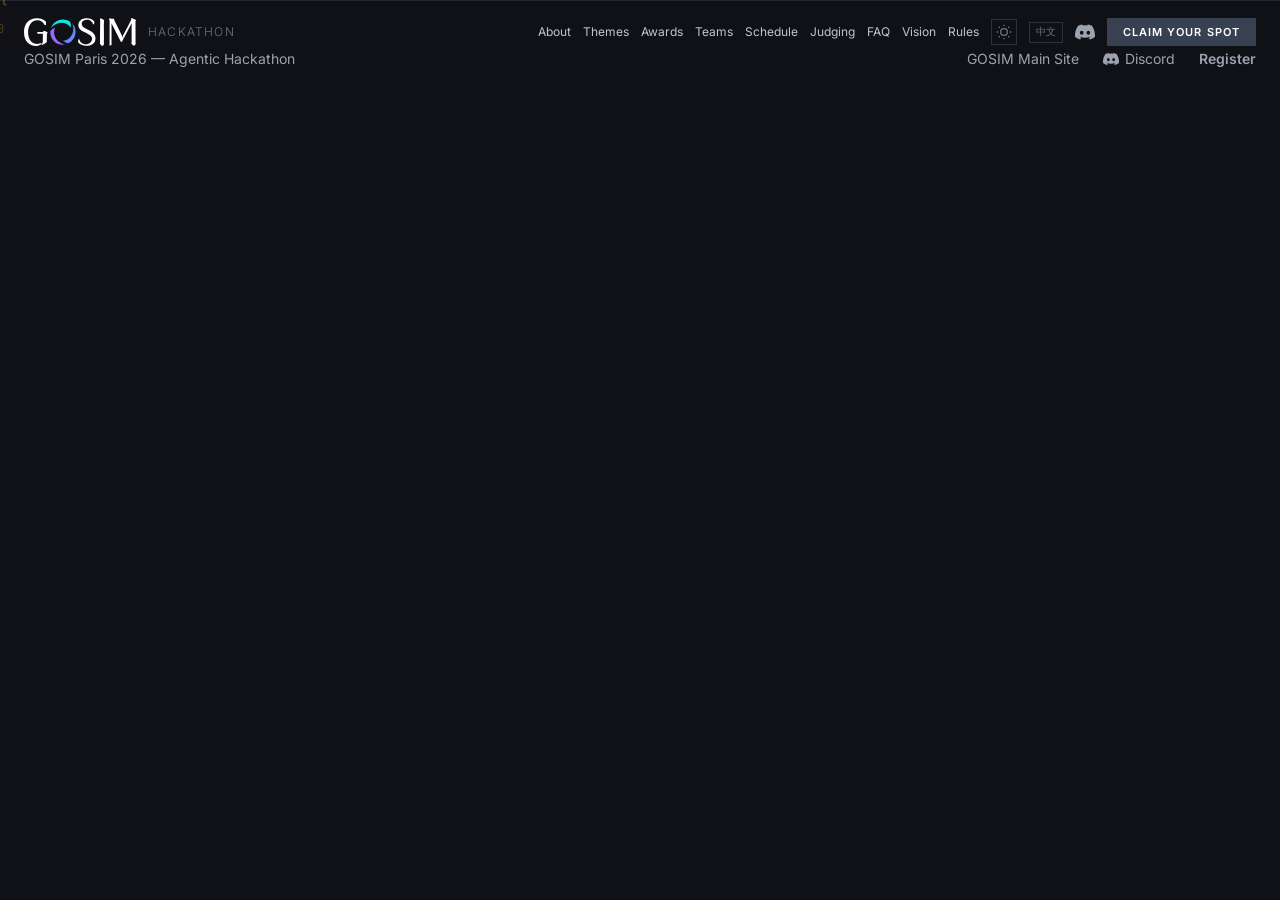
==== commit affbdfdc: "Updates" ====
--- a/index.html
+++ b/index.html
@@ -9,8 +9,8 @@
     <link rel="preconnect" href="https://fonts.googleapis.com">
     <link rel="preconnect" href="https://fonts.gstatic.com" crossorigin>
     <link href="https://fonts.googleapis.com/css2?family=Inter:opsz,wght@14..32,300;14..32,400;14..32,500;14..32,600;14..32,700&family=Cormorant+Garamond:ital,wght@0,300;0,400;0,500;0,600;1,300;1,400&family=JetBrains+Mono:wght@400&display=swap" rel="stylesheet">
-    <script type="module" crossorigin src="/assets/index-lBLDKjk7.js"></script>
-    <link rel="stylesheet" crossorigin href="/assets/index-Cjf7tG28.css">
+    <script type="module" crossorigin src="/assets/index-DNJgH7lz.js"></script>
+    <link rel="stylesheet" crossorigin href="/assets/index-CIDMJ2Wu.css">
   </head>
   <body>
     <div id="app"></div>
--- a/assets/index-CIDMJ2Wu.css
+++ b/assets/index-CIDMJ2Wu.css
@@ -0,0 +1 @@
+.fx-scroll-progress{z-index:9999;pointer-events:none;background:linear-gradient(90deg,#d4a017 0%,#e94b7e 50%,#3b82f6 100%);height:2px;transition:width .1s ease-out;position:fixed;top:0;left:0;box-shadow:0 0 8px #d4a01799}.fx-cursor-glow{pointer-events:none;z-index:40;will-change:transform;mix-blend-mode:screen;background:radial-gradient(circle,#d4a01714 0%,#d4a01700 60%);border-radius:50%;width:400px;height:400px;position:fixed;top:-200px;left:-200px}@media (hover:none){.fx-cursor-glow{display:none}}.fx-particles{pointer-events:none;z-index:35;width:100vw;height:100vh;position:fixed;top:0;left:0}@media (hover:none){.fx-particles{display:none}}.fx-konami-flash{z-index:9998;pointer-events:none;justify-content:center;align-items:center;animation:3.5s ease-out fx-konami-pulse;display:flex;position:fixed;inset:0}.fx-konami-text{color:#d4a017;text-shadow:0 0 30px #d4a017cc,0 0 60px #d4a01766;letter-spacing:.2em;font-family:JetBrains Mono,monospace;font-size:3rem;font-weight:700;animation:.15s ease-in-out infinite alternate fx-konami-shake}@keyframes fx-konami-pulse{0%,to{opacity:0}10%,85%{opacity:1}}@keyframes fx-konami-shake{0%{transform:translate(-2px)}to{transform:translate(2px)}}.glitch-hover{transition:color .15s;display:inline-block;position:relative}.glitch-hover:hover{color:#0000;text-shadow:2px 0 #e94b7e,-2px 0 #3b82f6;animation:.25s steps(4,end) infinite fx-glitch-shake}@keyframes fx-glitch-shake{0%{transform:translate(0)}25%{transform:translate(-1px,1px)}50%{transform:translate(1px,-1px)}75%{transform:translate(-1px,-1px)}to{transform:translate(0)}}.live-viewers[data-v-1264326d]{z-index:50;-webkit-backdrop-filter:blur(12px);backdrop-filter:blur(12px);color:#e5e7ebe6;pointer-events:none;background:#0009;border:1px solid #22c55e4d;border-radius:999px;align-items:center;gap:.5rem;padding:.5rem .875rem;font-size:.75rem;animation:.5s ease-out live-viewers-in-1264326d;display:inline-flex;position:fixed;bottom:1.5rem;left:1.5rem}@keyframes live-viewers-in-1264326d{0%{opacity:0;transform:translateY(8px)}to{opacity:1;transform:translateY(0)}}.live-viewers__dot[data-v-1264326d]{width:8px;height:8px;display:inline-flex;position:relative}.live-viewers__dot-ping[data-v-1264326d]{opacity:.75;background:#4ade80;border-radius:50%;animation:1.5s cubic-bezier(0,0,.2,1) infinite live-viewers-ping-1264326d;position:absolute;inset:0}.live-viewers__dot-core[data-v-1264326d]{background:#22c55e;border-radius:50%;width:8px;height:8px;display:inline-flex;position:relative}@keyframes live-viewers-ping-1264326d{0%{opacity:.75;transform:scale(1)}75%,to{opacity:0;transform:scale(2.2)}}.live-viewers__count[data-v-1264326d]{color:#4ade80;font-weight:700}.live-viewers__label[data-v-1264326d]{color:#9ca3afe6;letter-spacing:.05em;font-size:.7rem}@media (width<=640px){.live-viewers[data-v-1264326d]{padding:.4rem .7rem;font-size:.7rem;bottom:1rem;left:1rem}}.section-nav[data-v-af711b33]{z-index:45;pointer-events:auto;flex-direction:column;gap:.875rem;padding:.75rem .4rem;display:flex;position:fixed;top:50%;right:1.25rem;transform:translateY(-50%)}.section-nav__item[data-v-af711b33]{cursor:pointer;justify-content:center;align-items:center;width:1.5rem;height:1.5rem;text-decoration:none;display:inline-flex;position:relative}.section-nav__dot[data-v-af711b33]{background:#ffffff40;border:1.5px solid #fff6;border-radius:50%;width:8px;height:8px;transition:all .3s;display:block}.section-nav__item:hover .section-nav__dot[data-v-af711b33]{background:#d4a01799;border-color:#d4a017e6;transform:scale(1.3)}.section-nav__item--active .section-nav__dot[data-v-af711b33]{background:#d4a017;border-color:#d4a017;width:10px;height:10px;box-shadow:0 0 12px #d4a01799}.section-nav__tooltip[data-v-af711b33]{-webkit-backdrop-filter:blur(8px);backdrop-filter:blur(8px);color:#fff;letter-spacing:.1em;text-transform:uppercase;white-space:nowrap;opacity:0;pointer-events:none;background:#000c;border:1px solid #d4a0174d;border-radius:4px;padding:.3rem .7rem;font-size:.7rem;transition:opacity .2s,transform .2s;position:absolute;top:50%;right:calc(100% + 12px);transform:translateY(-50%)translate(8px)}.section-nav__item:hover .section-nav__tooltip[data-v-af711b33]{opacity:1;transform:translateY(-50%)translate(0)}@media (width<=768px){.section-nav[data-v-af711b33]{display:none}}.builders-fab[data-v-698b9338]{z-index:50;color:#fff;letter-spacing:.15em;cursor:pointer;-webkit-backdrop-filter:blur(12px);backdrop-filter:blur(12px);background:linear-gradient(135deg,#d4a017f2,#e94b7ed9);border:1px solid #ffffff26;border-radius:999px;align-items:center;gap:.6rem;padding:.75rem 1.25rem;font-size:.75rem;font-weight:700;transition:transform .2s,box-shadow .2s;display:inline-flex;position:fixed;bottom:1.5rem;left:50%;transform:translate(-50%);box-shadow:0 8px 24px #d4a01740,0 0 0 1px #0000004d}.builders-fab[data-v-698b9338]:hover{transform:translate(-50%)translateY(-2px);box-shadow:0 12px 32px #d4a01766,0 0 0 1px #0000004d}.builders-fab__count[data-v-698b9338]{letter-spacing:0;background:#0000004d;border-radius:999px;padding:.15rem .5rem;font-size:.7rem}@media (width<=640px){.builders-fab[data-v-698b9338]{padding:.6rem 1rem;font-size:.65rem}.builders-fab__text[data-v-698b9338]{display:none}}.line-clamp-2[data-v-698b9338]{-webkit-line-clamp:2;-webkit-box-orient:vertical;display:-webkit-box;overflow:hidden}.invitations-fab[data-v-f5492bf0]{z-index:55;color:#fff;letter-spacing:.15em;cursor:pointer;-webkit-backdrop-filter:blur(12px);backdrop-filter:blur(12px);background:linear-gradient(135deg,#d4a017 0%,#e94b7e 100%);border:1px solid #fff3;border-radius:999px;align-items:center;gap:.55rem;padding:.7rem 1.15rem;font-size:.72rem;font-weight:800;transition:transform .2s,box-shadow .2s;animation:1.8s ease-in-out infinite invpulse-f5492bf0;display:inline-flex;position:fixed;top:5.5rem;right:1.25rem;box-shadow:0 10px 28px #e94b7e73,0 0 0 1px #0000004d}.invitations-fab[data-v-f5492bf0]:hover{transform:translateY(-2px)scale(1.03)}.invitations-fab__badge[data-v-f5492bf0]{letter-spacing:0;background:#0006;border-radius:999px;padding:.12rem .5rem;font-size:.75rem;font-weight:800}@keyframes invpulse-f5492bf0{0%,to{box-shadow:0 10px 28px #e94b7e59,0 0 0 1px #0000004d}50%{box-shadow:0 12px 40px #e94b7eb3,0 0 0 8px #e94b7e2e}}@media (width<=640px){.invitations-fab[data-v-f5492bf0]{padding:.5rem .85rem;font-size:.65rem;top:4.5rem;right:.8rem}.invitations-fab__text[data-v-f5492bf0]{display:none}}.rules-content p[data-v-3bebe64c]{color:var(--color-text-secondary);margin-bottom:1rem;line-height:1.8}.rules-content ul[data-v-3bebe64c]{margin-bottom:1rem;padding-left:1.5rem;list-style:outside}.rules-content li[data-v-3bebe64c]{color:var(--color-text-secondary);margin-bottom:.5rem;line-height:1.8}.rules-content a[data-v-3bebe64c]{color:var(--color-accent-blue,#3ba7d0)}.qr-fab-pulse[data-v-aa211094]{animation:2s ease-in-out 3 qr-pulse-aa211094}@keyframes qr-pulse-aa211094{0%,to{box-shadow:0 4px 12px #0000004d}50%{box-shadow:0 4px 20px #d4a01780,0 0 0 6px #d4a01726}}.sponsor-logo[data-v-c1caeddf]{opacity:.5;cursor:pointer;transition:opacity .4s,filter .4s,transform .3s}.sponsor-logo[data-v-c1caeddf]:hover{opacity:1;transform:scale(1.08)}.sponsor-logo--zhipu[data-v-c1caeddf]:hover{filter:drop-shadow(0 0 18px #4285f499)drop-shadow(0 0 40px #4285f440)}.sponsor-logo--kimi[data-v-c1caeddf]:hover{filter:drop-shadow(0 0 18px #00c8b499)drop-shadow(0 0 40px #00c8b440)}.sponsor-logo--minimax[data-v-c1caeddf]:hover{filter:drop-shadow(0 0 18px #a882ff99)drop-shadow(0 0 40px #a882ff40)}.hero-cta[data-v-c1caeddf]{background:linear-gradient(135deg,#2c3e6b,#16a085);transition:transform .2s ease-out,box-shadow .4s,filter .4s;box-shadow:0 0 #3b82f600}.hero-cta[data-v-c1caeddf]:hover{filter:brightness(1.15);transform:scale(1.06);box-shadow:0 0 20px #3b82f659,0 0 60px #16a08533}.hero-cta[data-v-c1caeddf]:active{transform:scale(.98);box-shadow:0 0 10px #3b82f633}.expand-enter-active[data-v-d09a499b],.expand-leave-active[data-v-d09a499b]{transition:all .3s;overflow:hidden}.expand-enter-from[data-v-d09a499b],.expand-leave-to[data-v-d09a499b]{opacity:0;max-height:0;padding-top:0;padding-bottom:0}.expand-enter-to[data-v-d09a499b],.expand-leave-from[data-v-d09a499b]{opacity:1;max-height:500px}.prize-amount[data-v-f26dd7c5]{letter-spacing:.02em;text-shadow:0 0 12px;animation:2.5s ease-in-out infinite prize-breathe-f26dd7c5}@keyframes prize-breathe-f26dd7c5{0%,to{opacity:1;text-shadow:0 0 8px}50%{opacity:.7;text-shadow:0 0 20px,0 0 40px}}.team-card-breathe[data-v-a6208b0e]{transition:transform .15s ease-out,border-color .3s,box-shadow .3s;animation:4s ease-in-out infinite card-breathe-a6208b0e}.team-card-breathe[data-v-a6208b0e]:nth-child(2n){animation-delay:-1s}.team-card-breathe[data-v-a6208b0e]:nth-child(3n){animation-delay:-2s}.team-card-breathe[data-v-a6208b0e]:nth-child(4n){animation-delay:-3s}@keyframes card-breathe-a6208b0e{0%,to{border-color:#6b728066;box-shadow:0 0 8px #ffffff05,inset 0 1px #ffffff0a}50%{border-color:#d4a01740;box-shadow:0 0 16px #d4a01714,inset 0 1px #ffffff14}}.vision-content p[data-v-66436a2f]{color:var(--color-text-secondary);margin-bottom:1rem;line-height:1.8}.vision-content ul[data-v-66436a2f]{margin-bottom:1rem;padding-left:1.5rem;list-style:outside}.vision-content li[data-v-66436a2f]{color:var(--color-text-secondary);margin-bottom:.5rem;line-height:1.8}.vision-content a[data-v-66436a2f]{color:var(--color-accent-blue,#3ba7d0)}.line-clamp-2[data-v-378b9ee8]{-webkit-line-clamp:2;-webkit-box-orient:vertical;display:-webkit-box;overflow:hidden}@layer properties{@supports (((-webkit-hyphens:none)) and (not (margin-trim:inline))) or ((-moz-orient:inline) and (not (color:rgb(from red r g b)))){*,:before,:after,::backdrop{--tw-translate-x:0;--tw-translate-y:0;--tw-translate-z:0;--tw-scale-x:1;--tw-scale-y:1;--tw-scale-z:1;--tw-rotate-x:initial;--tw-rotate-y:initial;--tw-rotate-z:initial;--tw-skew-x:initial;--tw-skew-y:initial;--tw-space-y-reverse:0;--tw-border-style:solid;--tw-gradient-position:initial;--tw-gradient-from:#0000;--tw-gradient-via:#0000;--tw-gradient-to:#0000;--tw-gradient-stops:initial;--tw-gradient-via-stops:initial;--tw-gradient-from-position:0%;--tw-gradient-via-position:50%;--tw-gradient-to-position:100%;--tw-leading:initial;--tw-font-weight:initial;--tw-tracking:initial;--tw-ordinal:initial;--tw-slashed-zero:initial;--tw-numeric-figure:initial;--tw-numeric-spacing:initial;--tw-numeric-fraction:initial;--tw-shadow:0 0 #0000;--tw-shadow-color:initial;--tw-shadow-alpha:100%;--tw-inset-shadow:0 0 #0000;--tw-inset-shadow-color:initial;--tw-inset-shadow-alpha:100%;--tw-ring-color:initial;--tw-ring-shadow:0 0 #0000;--tw-inset-ring-color:initial;--tw-inset-ring-shadow:0 0 #0000;--tw-ring-inset:initial;--tw-ring-offset-width:0px;--tw-ring-offset-color:#fff;--tw-ring-offset-shadow:0 0 #0000;--tw-blur:initial;--tw-brightness:initial;--tw-contrast:initial;--tw-grayscale:initial;--tw-hue-rotate:initial;--tw-invert:initial;--tw-opacity:initial;--tw-saturate:initial;--tw-sepia:initial;--tw-drop-shadow:initial;--tw-drop-shadow-color:initial;--tw-drop-shadow-alpha:100%;--tw-drop-shadow-size:initial;--tw-backdrop-blur:initial;--tw-backdrop-brightness:initial;--tw-backdrop-contrast:initial;--tw-backdrop-grayscale:initial;--tw-backdrop-hue-rotate:initial;--tw-backdrop-invert:initial;--tw-backdrop-opacity:initial;--tw-backdrop-saturate:initial;--tw-backdrop-sepia:initial;--tw-duration:initial;--tw-ease:initial;--tw-content:""}}}@layer theme{:root,:host{--font-sans:"Inter", system-ui, -apple-system, sans-serif;--font-mono:ui-monospace, SFMono-Regular, Menlo, Monaco, Consolas, "Liberation Mono", "Courier New", monospace;--color-red-100:oklch(93.6% .032 17.717);--color-red-300:oklch(80.8% .114 19.571);--color-red-400:oklch(70.4% .191 22.216);--color-red-500:oklch(63.7% .237 25.331);--color-red-600:oklch(57.7% .245 27.325);--color-red-700:oklch(50.5% .213 27.518);--color-red-900:oklch(39.6% .141 25.723);--color-amber-300:oklch(87.9% .169 91.605);--color-amber-400:oklch(82.8% .189 84.429);--color-amber-500:oklch(76.9% .188 70.08);--color-amber-600:oklch(66.6% .179 58.318);--color-amber-900:oklch(41.4% .112 45.904);--color-green-100:oklch(96.2% .044 156.743);--color-green-300:oklch(87.1% .15 154.449);--color-green-400:oklch(79.2% .209 151.711);--color-green-500:oklch(72.3% .219 149.579);--color-green-600:oklch(62.7% .194 149.214);--color-green-700:oklch(52.7% .154 150.069);--color-green-900:oklch(39.3% .095 152.535);--color-emerald-400:oklch(76.5% .177 163.223);--color-emerald-500:oklch(69.6% .17 162.48);--color-emerald-600:oklch(59.6% .145 163.225);--color-emerald-700:oklch(50.8% .118 165.612);--color-emerald-900:oklch(37.8% .077 168.94);--color-blue-300:oklch(80.9% .105 251.813);--color-blue-400:oklch(70.7% .165 254.624);--color-blue-500:oklch(62.3% .214 259.815);--color-blue-600:oklch(54.6% .245 262.881);--color-blue-700:oklch(48.8% .243 264.376);--color-gray-200:oklch(92.8% .006 264.531);--color-gray-300:oklch(87.2% .01 258.338);--color-gray-400:oklch(70.7% .022 261.325);--color-gray-500:oklch(55.1% .027 264.364);--color-gray-600:oklch(44.6% .03 256.802);--color-gray-700:oklch(37.3% .034 259.733);--color-gray-800:oklch(27.8% .033 256.848);--color-gray-900:oklch(21% .034 264.665);--color-gray-950:oklch(13% .028 261.692);--color-black:#000;--color-white:#fff;--spacing:.25rem;--container-sm:24rem;--container-md:28rem;--container-lg:32rem;--container-2xl:42rem;--container-3xl:48rem;--container-4xl:56rem;--container-5xl:64rem;--container-6xl:72rem;--container-7xl:80rem;--text-xs:.75rem;--text-xs--line-height:calc(1 / .75);--text-sm:.875rem;--text-sm--line-height:calc(1.25 / .875);--text-base:1rem;--text-base--line-height:calc(1.5 / 1);--text-lg:1.125rem;--text-lg--line-height:calc(1.75 / 1.125);--text-xl:1.25rem;--text-xl--line-height:calc(1.75 / 1.25);--text-2xl:1.5rem;--text-2xl--line-height:calc(2 / 1.5);--text-3xl:1.875rem;--text-3xl--line-height:calc(2.25 / 1.875);--text-4xl:2.25rem;--text-4xl--line-height:calc(2.5 / 2.25);--text-5xl:3rem;--text-5xl--line-height:1;--text-6xl:3.75rem;--text-6xl--line-height:1;--text-7xl:4.5rem;--text-7xl--line-height:1;--text-8xl:6rem;--text-8xl--line-height:1;--font-weight-light:300;--font-weight-normal:400;--font-weight-medium:500;--font-weight-semibold:600;--font-weight-bold:700;--font-weight-black:900;--tracking-wide:.025em;--tracking-wider:.05em;--tracking-widest:.1em;--leading-tight:1.25;--leading-snug:1.375;--leading-relaxed:1.625;--radius-sm:.25rem;--radius-lg:.5rem;--radius-xl:.75rem;--radius-2xl:1rem;--ease-in:cubic-bezier(.4, 0, 1, 1);--ease-out:cubic-bezier(0, 0, .2, 1);--ease-in-out:cubic-bezier(.4, 0, .2, 1);--animate-ping:ping 1s cubic-bezier(0, 0, .2, 1) infinite;--animate-pulse:pulse 2s cubic-bezier(.4, 0, .6, 1) infinite;--blur-sm:8px;--blur-md:12px;--blur-xl:24px;--default-transition-duration:.15s;--default-transition-timing-function:cubic-bezier(.4, 0, .2, 1);--default-font-family:var(--font-sans);--default-mono-font-family:var(--font-mono);--color-bg-primary:#0f1117;--color-bg-secondary:#161921;--color-bg-card:#1c1f2b;--color-bg-elevated:#232736;--color-text-primary:#f0f1f3;--color-text-secondary:#9ca3af;--color-text-tertiary:#6b7280;--color-text-muted:#4b5563;--color-border:#2d3140;--color-border-subtle:#232736;--color-border-hover:#3d4254;--color-border-strong:#4b5263;--color-accent:#f0f1f3;--color-accent-red:#ef4444;--color-accent-blue:#3b82f6;--color-accent-yellow:#f59e0b;--color-accent-cyan:#06b6d4;--color-badge-neutral-bg:#1f2937;--color-badge-success-bg:#10b98126;--color-badge-success-text:#34d399;--color-badge-info-bg:#3b82f626;--color-badge-info-text:#60a5fa;--color-badge-danger-bg:#ef444426;--color-badge-danger-text:#f87171;--color-badge-warning-bg:#f59e0b26;--color-btn-bg:#374151;--color-btn-text:#fff;--color-btn-hover:#4b5563;--color-input-bg:#232736;--color-input-border:#2d3140;--color-input-placeholder:#4b5563;--animate-marquee:marquee 45s linear infinite;--animate-marquee-reverse:marquee-reverse 45s linear infinite;--animate-bounce-slow:bounce-slow 3s infinite;--animate-gradient-shift:gradient-shift 8s ease infinite}}@layer base{*,:after,:before,::backdrop{box-sizing:border-box;border:0 solid;margin:0;padding:0}::file-selector-button{box-sizing:border-box;border:0 solid;margin:0;padding:0}html,:host{-webkit-text-size-adjust:100%;tab-size:4;line-height:1.5;font-family:var(--default-font-family,ui-sans-serif, system-ui, sans-serif, "Apple Color Emoji", "Segoe UI Emoji", "Segoe UI Symbol", "Noto Color Emoji");font-feature-settings:var(--default-font-feature-settings,normal);font-variation-settings:var(--default-font-variation-settings,normal);-webkit-tap-highlight-color:transparent}hr{height:0;color:inherit;border-top-width:1px}abbr:where([title]){-webkit-text-decoration:underline dotted;text-decoration:underline dotted}h1,h2,h3,h4,h5,h6{font-size:inherit;font-weight:inherit}a{color:inherit;-webkit-text-decoration:inherit;-webkit-text-decoration:inherit;-webkit-text-decoration:inherit;-webkit-text-decoration:inherit;text-decoration:inherit}b,strong{font-weight:bolder}code,kbd,samp,pre{font-family:var(--default-mono-font-family,ui-monospace, SFMono-Regular, Menlo, Monaco, Consolas, "Liberation Mono", "Courier New", monospace);font-feature-settings:var(--default-mono-font-feature-settings,normal);font-variation-settings:var(--default-mono-font-variation-settings,normal);font-size:1em}small{font-size:80%}sub,sup{vertical-align:baseline;font-size:75%;line-height:0;position:relative}sub{bottom:-.25em}sup{top:-.5em}table{text-indent:0;border-color:inherit;border-collapse:collapse}:-moz-focusring{outline:auto}progress{vertical-align:baseline}summary{display:list-item}ol,ul,menu{list-style:none}img,svg,video,canvas,audio,iframe,embed,object{vertical-align:middle;display:block}img,video{max-width:100%;height:auto}button,input,select,optgroup,textarea{font:inherit;font-feature-settings:inherit;font-variation-settings:inherit;letter-spacing:inherit;color:inherit;opacity:1;background-color:#0000;border-radius:0}::file-selector-button{font:inherit;font-feature-settings:inherit;font-variation-settings:inherit;letter-spacing:inherit;color:inherit;opacity:1;background-color:#0000;border-radius:0}:where(select:is([multiple],[size])) optgroup{font-weight:bolder}:where(select:is([multiple],[size])) optgroup option{padding-inline-start:20px}::file-selector-button{margin-inline-end:4px}::placeholder{opacity:1}@supports (not ((-webkit-appearance:-apple-pay-button))) or (contain-intrinsic-size:1px){::placeholder{color:currentColor}@supports (color:color-mix(in lab, red, red)){::placeholder{color:color-mix(in oklab, currentcolor 50%, transparent)}}}textarea{resize:vertical}::-webkit-search-decoration{-webkit-appearance:none}::-webkit-date-and-time-value{min-height:1lh;text-align:inherit}::-webkit-datetime-edit{display:inline-flex}::-webkit-datetime-edit-fields-wrapper{padding:0}::-webkit-datetime-edit{padding-block:0}::-webkit-datetime-edit-year-field{padding-block:0}::-webkit-datetime-edit-month-field{padding-block:0}::-webkit-datetime-edit-day-field{padding-block:0}::-webkit-datetime-edit-hour-field{padding-block:0}::-webkit-datetime-edit-minute-field{padding-block:0}::-webkit-datetime-edit-second-field{padding-block:0}::-webkit-datetime-edit-millisecond-field{padding-block:0}::-webkit-datetime-edit-meridiem-field{padding-block:0}::-webkit-calendar-picker-indicator{line-height:1}:-moz-ui-invalid{box-shadow:none}button,input:where([type=button],[type=reset],[type=submit]){appearance:button}::file-selector-button{appearance:button}::-webkit-inner-spin-button{height:auto}::-webkit-outer-spin-button{height:auto}[hidden]:where(:not([hidden=until-found])){display:none!important}}@layer components;@layer utilities{.pointer-events-none{pointer-events:none}.visible{visibility:visible}.sr-only{clip-path:inset(50%);white-space:nowrap;border-width:0;width:1px;height:1px;margin:-1px;padding:0;position:absolute;overflow:hidden}.absolute{position:absolute}.fixed{position:fixed}.relative{position:relative}.static{position:static}.inset-0{inset:calc(var(--spacing) * 0)}.inset-x-0{inset-inline:calc(var(--spacing) * 0)}.inset-y-0{inset-block:calc(var(--spacing) * 0)}.start{inset-inline-start:var(--spacing)}.end{inset-inline-end:var(--spacing)}.-top-1{top:calc(var(--spacing) * -1)}.-top-2{top:calc(var(--spacing) * -2)}.-top-4{top:calc(var(--spacing) * -4)}.top-0{top:calc(var(--spacing) * 0)}.top-0\.5{top:calc(var(--spacing) * .5)}.top-1\/2{top:50%}.top-2{top:calc(var(--spacing) * 2)}.top-3{top:calc(var(--spacing) * 3)}.top-4{top:calc(var(--spacing) * 4)}.top-16{top:calc(var(--spacing) * 16)}.top-\[calc\(4rem\+2\.25rem\)\]{top:6.25rem}.top-full{top:100%}.-right-1{right:calc(var(--spacing) * -1)}.right-0{right:calc(var(--spacing) * 0)}.right-3{right:calc(var(--spacing) * 3)}.right-4{right:calc(var(--spacing) * 4)}.right-5{right:calc(var(--spacing) * 5)}.right-6{right:calc(var(--spacing) * 6)}.-bottom-1{bottom:calc(var(--spacing) * -1)}.-bottom-1\.5{bottom:calc(var(--spacing) * -1.5)}.bottom-0{bottom:calc(var(--spacing) * 0)}.bottom-6{bottom:calc(var(--spacing) * 6)}.bottom-8{bottom:calc(var(--spacing) * 8)}.-left-1{left:calc(var(--spacing) * -1)}.-left-3{left:calc(var(--spacing) * -3)}.left-0{left:calc(var(--spacing) * 0)}.left-0\.5{left:calc(var(--spacing) * .5)}.left-1\/2{left:50%}.left-\[7px\]{left:7px}.z-10{z-index:10}.z-40{z-index:40}.z-50{z-index:50}.z-\[100\]{z-index:100}.z-\[190\]{z-index:190}.z-\[200\]{z-index:200}.z-\[205\]{z-index:205}.z-\[210\]{z-index:210}.z-\[250\]{z-index:250}.z-\[9999\]{z-index:9999}.mx-1{margin-inline:calc(var(--spacing) * 1)}.mx-auto{margin-inline:auto}.my-6{margin-block:calc(var(--spacing) * 6)}.my-12{margin-block:calc(var(--spacing) * 12)}.-mt-2{margin-top:calc(var(--spacing) * -2)}.mt-0\.5{margin-top:calc(var(--spacing) * .5)}.mt-1{margin-top:calc(var(--spacing) * 1)}.mt-2{margin-top:calc(var(--spacing) * 2)}.mt-3{margin-top:calc(var(--spacing) * 3)}.mt-4{margin-top:calc(var(--spacing) * 4)}.mt-6{margin-top:calc(var(--spacing) * 6)}.mt-8{margin-top:calc(var(--spacing) * 8)}.mt-12{margin-top:calc(var(--spacing) * 12)}.mt-16{margin-top:calc(var(--spacing) * 16)}.mt-20{margin-top:calc(var(--spacing) * 20)}.mt-auto{margin-top:auto}.mr-1{margin-right:calc(var(--spacing) * 1)}.-mb-px{margin-bottom:-1px}.mb-1{margin-bottom:calc(var(--spacing) * 1)}.mb-2{margin-bottom:calc(var(--spacing) * 2)}.mb-3{margin-bottom:calc(var(--spacing) * 3)}.mb-4{margin-bottom:calc(var(--spacing) * 4)}.mb-5{margin-bottom:calc(var(--spacing) * 5)}.mb-6{margin-bottom:calc(var(--spacing) * 6)}.mb-8{margin-bottom:calc(var(--spacing) * 8)}.mb-10{margin-bottom:calc(var(--spacing) * 10)}.mb-12{margin-bottom:calc(var(--spacing) * 12)}.mb-16{margin-bottom:calc(var(--spacing) * 16)}.-ml-1{margin-left:calc(var(--spacing) * -1)}.ml-1{margin-left:calc(var(--spacing) * 1)}.ml-2{margin-left:calc(var(--spacing) * 2)}.ml-3{margin-left:calc(var(--spacing) * 3)}.ml-6{margin-left:calc(var(--spacing) * 6)}.ml-8{margin-left:calc(var(--spacing) * 8)}.ml-auto{margin-left:auto}.line-clamp-2{-webkit-line-clamp:2;-webkit-box-orient:vertical;display:-webkit-box;overflow:hidden}.block{display:block}.flex{display:flex}.grid{display:grid}.hidden{display:none}.inline{display:inline}.inline-block{display:inline-block}.inline-flex{display:inline-flex}.table{display:table}.h-1{height:calc(var(--spacing) * 1)}.h-1\.5{height:calc(var(--spacing) * 1.5)}.h-2{height:calc(var(--spacing) * 2)}.h-2\.5{height:calc(var(--spacing) * 2.5)}.h-3{height:calc(var(--spacing) * 3)}.h-3\.5{height:calc(var(--spacing) * 3.5)}.h-4{height:calc(var(--spacing) * 4)}.h-5{height:calc(var(--spacing) * 5)}.h-6{height:calc(var(--spacing) * 6)}.h-7{height:calc(var(--spacing) * 7)}.h-8{height:calc(var(--spacing) * 8)}.h-9{height:calc(var(--spacing) * 9)}.h-10{height:calc(var(--spacing) * 10)}.h-12{height:calc(var(--spacing) * 12)}.h-14{height:calc(var(--spacing) * 14)}.h-16{height:calc(var(--spacing) * 16)}.h-20{height:calc(var(--spacing) * 20)}.h-24{height:calc(var(--spacing) * 24)}.h-28{height:calc(var(--spacing) * 28)}.h-32{height:calc(var(--spacing) * 32)}.h-44{height:calc(var(--spacing) * 44)}.h-56{height:calc(var(--spacing) * 56)}.h-80{height:calc(var(--spacing) * 80)}.h-\[400px\]{height:400px}.h-\[600px\]{height:600px}.h-full{height:100%}.h-px{height:1px}.max-h-10{max-height:calc(var(--spacing) * 10)}.max-h-48{max-height:calc(var(--spacing) * 48)}.max-h-\[80\%\]{max-height:80%}.max-h-\[80vh\]{max-height:80vh}.max-h-\[88vh\]{max-height:88vh}.max-h-\[90vh\]{max-height:90vh}.max-h-full{max-height:100%}.min-h-screen{min-height:100vh}.w-2{width:calc(var(--spacing) * 2)}.w-2\.5{width:calc(var(--spacing) * 2.5)}.w-3{width:calc(var(--spacing) * 3)}.w-3\.5{width:calc(var(--spacing) * 3.5)}.w-4{width:calc(var(--spacing) * 4)}.w-5{width:calc(var(--spacing) * 5)}.w-6{width:calc(var(--spacing) * 6)}.w-7{width:calc(var(--spacing) * 7)}.w-8{width:calc(var(--spacing) * 8)}.w-9{width:calc(var(--spacing) * 9)}.w-10{width:calc(var(--spacing) * 10)}.w-12{width:calc(var(--spacing) * 12)}.w-14{width:calc(var(--spacing) * 14)}.w-16{width:calc(var(--spacing) * 16)}.w-20{width:calc(var(--spacing) * 20)}.w-24{width:calc(var(--spacing) * 24)}.w-28{width:calc(var(--spacing) * 28)}.w-32{width:calc(var(--spacing) * 32)}.w-36{width:calc(var(--spacing) * 36)}.w-44{width:calc(var(--spacing) * 44)}.w-48{width:calc(var(--spacing) * 48)}.w-56{width:calc(var(--spacing) * 56)}.w-64{width:calc(var(--spacing) * 64)}.w-72{width:calc(var(--spacing) * 72)}.w-80{width:calc(var(--spacing) * 80)}.w-\[2px\]{width:2px}.w-\[120px\]{width:120px}.w-\[600px\]{width:600px}.w-\[800px\]{width:800px}.w-auto{width:auto}.w-full{width:100%}.w-px{width:1px}.max-w-2xl{max-width:var(--container-2xl)}.max-w-3xl{max-width:var(--container-3xl)}.max-w-4xl{max-width:var(--container-4xl)}.max-w-5xl{max-width:var(--container-5xl)}.max-w-6xl{max-width:var(--container-6xl)}.max-w-7xl{max-width:var(--container-7xl)}.max-w-24{max-width:calc(var(--spacing) * 24)}.max-w-\[60px\]{max-width:60px}.max-w-\[80\%\]{max-width:80%}.max-w-\[120px\]{max-width:120px}.max-w-\[220px\]{max-width:220px}.max-w-full{max-width:100%}.max-w-lg{max-width:var(--container-lg)}.max-w-md{max-width:var(--container-md)}.max-w-sm{max-width:var(--container-sm)}.min-w-0{min-width:calc(var(--spacing) * 0)}.min-w-\[16px\]{min-width:16px}.min-w-\[64px\]{min-width:64px}.flex-1{flex:1}.flex-\[2\]{flex:2}.shrink-0{flex-shrink:0}.-translate-x-1\/2{--tw-translate-x:calc(calc(1 / 2 * 100%) * -1);translate:var(--tw-translate-x) var(--tw-translate-y)}.-translate-y-1{--tw-translate-y:calc(var(--spacing) * -1);translate:var(--tw-translate-x) var(--tw-translate-y)}.-translate-y-1\/2{--tw-translate-y:calc(calc(1 / 2 * 100%) * -1);translate:var(--tw-translate-x) var(--tw-translate-y)}.-translate-y-4{--tw-translate-y:calc(var(--spacing) * -4);translate:var(--tw-translate-x) var(--tw-translate-y)}.translate-y-0{--tw-translate-y:calc(var(--spacing) * 0);translate:var(--tw-translate-x) var(--tw-translate-y)}.translate-y-1{--tw-translate-y:calc(var(--spacing) * 1);translate:var(--tw-translate-x) var(--tw-translate-y)}.translate-y-2{--tw-translate-y:calc(var(--spacing) * 2);translate:var(--tw-translate-x) var(--tw-translate-y)}.translate-y-3{--tw-translate-y:calc(var(--spacing) * 3);translate:var(--tw-translate-x) var(--tw-translate-y)}.translate-y-4{--tw-translate-y:calc(var(--spacing) * 4);translate:var(--tw-translate-x) var(--tw-translate-y)}.scale-95{--tw-scale-x:95%;--tw-scale-y:95%;--tw-scale-z:95%;scale:var(--tw-scale-x) var(--tw-scale-y)}.scale-100{--tw-scale-x:100%;--tw-scale-y:100%;--tw-scale-z:100%;scale:var(--tw-scale-x) var(--tw-scale-y)}.scale-110{--tw-scale-x:110%;--tw-scale-y:110%;--tw-scale-z:110%;scale:var(--tw-scale-x) var(--tw-scale-y)}.scale-125{--tw-scale-x:125%;--tw-scale-y:125%;--tw-scale-z:125%;scale:var(--tw-scale-x) var(--tw-scale-y)}.rotate-45{rotate:45deg}.rotate-180{rotate:180deg}.transform{transform:var(--tw-rotate-x,) var(--tw-rotate-y,) var(--tw-rotate-z,) var(--tw-skew-x,) var(--tw-skew-y,)}.animate-bounce-slow{animation:var(--animate-bounce-slow)}.animate-gradient-shift{animation:var(--animate-gradient-shift)}.animate-marquee{animation:var(--animate-marquee)}.animate-marquee-reverse{animation:var(--animate-marquee-reverse)}.animate-ping{animation:var(--animate-ping)}.animate-pulse{animation:var(--animate-pulse)}.cursor-help{cursor:help}.cursor-pointer{cursor:pointer}.resize-none{resize:none}.appearance-none{appearance:none}.grid-cols-1{grid-template-columns:repeat(1,minmax(0,1fr))}.grid-cols-2{grid-template-columns:repeat(2,minmax(0,1fr))}.grid-rows-\[0fr\]{grid-template-rows:0fr}.grid-rows-\[1fr\]{grid-template-rows:1fr}.flex-col{flex-direction:column}.flex-wrap{flex-wrap:wrap}.items-baseline{align-items:baseline}.items-center{align-items:center}.items-end{align-items:flex-end}.items-start{align-items:flex-start}.justify-between{justify-content:space-between}.justify-center{justify-content:center}.gap-0\.5{gap:calc(var(--spacing) * .5)}.gap-1{gap:calc(var(--spacing) * 1)}.gap-1\.5{gap:calc(var(--spacing) * 1.5)}.gap-2{gap:calc(var(--spacing) * 2)}.gap-3{gap:calc(var(--spacing) * 3)}.gap-4{gap:calc(var(--spacing) * 4)}.gap-6{gap:calc(var(--spacing) * 6)}.gap-8{gap:calc(var(--spacing) * 8)}.gap-10{gap:calc(var(--spacing) * 10)}.gap-12{gap:calc(var(--spacing) * 12)}.gap-16{gap:calc(var(--spacing) * 16)}:where(.space-y-0>:not(:last-child)){--tw-space-y-reverse:0;margin-block-start:calc(calc(var(--spacing) * 0) * var(--tw-space-y-reverse));margin-block-end:calc(calc(var(--spacing) * 0) * calc(1 - var(--tw-space-y-reverse)))}:where(.space-y-0\.5>:not(:last-child)){--tw-space-y-reverse:0;margin-block-start:calc(calc(var(--spacing) * .5) * var(--tw-space-y-reverse));margin-block-end:calc(calc(var(--spacing) * .5) * calc(1 - var(--tw-space-y-reverse)))}:where(.space-y-1>:not(:last-child)){--tw-space-y-reverse:0;margin-block-start:calc(calc(var(--spacing) * 1) * var(--tw-space-y-reverse));margin-block-end:calc(calc(var(--spacing) * 1) * calc(1 - var(--tw-space-y-reverse)))}:where(.space-y-1\.5>:not(:last-child)){--tw-space-y-reverse:0;margin-block-start:calc(calc(var(--spacing) * 1.5) * var(--tw-space-y-reverse));margin-block-end:calc(calc(var(--spacing) * 1.5) * calc(1 - var(--tw-space-y-reverse)))}:where(.space-y-2>:not(:last-child)){--tw-space-y-reverse:0;margin-block-start:calc(calc(var(--spacing) * 2) * var(--tw-space-y-reverse));margin-block-end:calc(calc(var(--spacing) * 2) * calc(1 - var(--tw-space-y-reverse)))}:where(.space-y-3>:not(:last-child)){--tw-space-y-reverse:0;margin-block-start:calc(calc(var(--spacing) * 3) * var(--tw-space-y-reverse));margin-block-end:calc(calc(var(--spacing) * 3) * calc(1 - var(--tw-space-y-reverse)))}:where(.space-y-4>:not(:last-child)){--tw-space-y-reverse:0;margin-block-start:calc(calc(var(--spacing) * 4) * var(--tw-space-y-reverse));margin-block-end:calc(calc(var(--spacing) * 4) * calc(1 - var(--tw-space-y-reverse)))}:where(.space-y-5>:not(:last-child)){--tw-space-y-reverse:0;margin-block-start:calc(calc(var(--spacing) * 5) * var(--tw-space-y-reverse));margin-block-end:calc(calc(var(--spacing) * 5) * calc(1 - var(--tw-space-y-reverse)))}:where(.space-y-6>:not(:last-child)){--tw-space-y-reverse:0;margin-block-start:calc(calc(var(--spacing) * 6) * var(--tw-space-y-reverse));margin-block-end:calc(calc(var(--spacing) * 6) * calc(1 - var(--tw-space-y-reverse)))}.truncate{text-overflow:ellipsis;white-space:nowrap;overflow:hidden}.overflow-hidden{overflow:hidden}.overflow-x-auto{overflow-x:auto}.overflow-y-auto{overflow-y:auto}.rounded{border-radius:.25rem}.rounded-2xl{border-radius:var(--radius-2xl)}.rounded-\[8px\]{border-radius:8px}.rounded-\[10px\]{border-radius:10px}.rounded-\[24px\]{border-radius:24px}.rounded-full{border-radius:3.40282e38px}.rounded-lg{border-radius:var(--radius-lg)}.rounded-sm{border-radius:var(--radius-sm)}.rounded-xl{border-radius:var(--radius-xl)}.border{border-style:var(--tw-border-style);border-width:1px}.border-2{border-style:var(--tw-border-style);border-width:2px}.border-t{border-top-style:var(--tw-border-style);border-top-width:1px}.border-b{border-bottom-style:var(--tw-border-style);border-bottom-width:1px}.border-b-2{border-bottom-style:var(--tw-border-style);border-bottom-width:2px}.border-l-2{border-left-style:var(--tw-border-style);border-left-width:2px}.border-dashed{--tw-border-style:dashed;border-style:dashed}.border-accent{border-color:var(--color-accent)}.border-accent-blue{border-color:var(--color-accent-blue)}.border-accent-blue\/20{border-color:#3b82f633}@supports (color:color-mix(in lab, red, red)){.border-accent-blue\/20{border-color:color-mix(in oklab, var(--color-accent-blue) 20%, transparent)}}.border-accent-blue\/30{border-color:#3b82f64d}@supports (color:color-mix(in lab, red, red)){.border-accent-blue\/30{border-color:color-mix(in oklab, var(--color-accent-blue) 30%, transparent)}}.border-accent-red{border-color:var(--color-accent-red)}.border-accent-red\/20{border-color:#ef444433}@supports (color:color-mix(in lab, red, red)){.border-accent-red\/20{border-color:color-mix(in oklab, var(--color-accent-red) 20%, transparent)}}.border-accent-red\/30{border-color:#ef44444d}@supports (color:color-mix(in lab, red, red)){.border-accent-red\/30{border-color:color-mix(in oklab, var(--color-accent-red) 30%, transparent)}}.border-accent-yellow\/50{border-color:#f59e0b80}@supports (color:color-mix(in lab, red, red)){.border-accent-yellow\/50{border-color:color-mix(in oklab, var(--color-accent-yellow) 50%, transparent)}}.border-accent\/20{border-color:#f0f1f333}@supports (color:color-mix(in lab, red, red)){.border-accent\/20{border-color:color-mix(in oklab, var(--color-accent) 20%, transparent)}}.border-accent\/30{border-color:#f0f1f34d}@supports (color:color-mix(in lab, red, red)){.border-accent\/30{border-color:color-mix(in oklab, var(--color-accent) 30%, transparent)}}.border-accent\/40{border-color:#f0f1f366}@supports (color:color-mix(in lab, red, red)){.border-accent\/40{border-color:color-mix(in oklab, var(--color-accent) 40%, transparent)}}.border-accent\/50{border-color:#f0f1f380}@supports (color:color-mix(in lab, red, red)){.border-accent\/50{border-color:color-mix(in oklab, var(--color-accent) 50%, transparent)}}.border-amber-400\/40{border-color:#fcbb0066}@supports (color:color-mix(in lab, red, red)){.border-amber-400\/40{border-color:color-mix(in oklab, var(--color-amber-400) 40%, transparent)}}.border-amber-500{border-color:var(--color-amber-500)}.border-amber-500\/30{border-color:#f99c004d}@supports (color:color-mix(in lab, red, red)){.border-amber-500\/30{border-color:color-mix(in oklab, var(--color-amber-500) 30%, transparent)}}.border-amber-600\/20{border-color:#dd740033}@supports (color:color-mix(in lab, red, red)){.border-amber-600\/20{border-color:color-mix(in oklab, var(--color-amber-600) 20%, transparent)}}.border-amber-600\/30{border-color:#dd74004d}@supports (color:color-mix(in lab, red, red)){.border-amber-600\/30{border-color:color-mix(in oklab, var(--color-amber-600) 30%, transparent)}}.border-bg-card{border-color:var(--color-bg-card)}.border-bg-card\/40{border-color:#1c1f2b66}@supports (color:color-mix(in lab, red, red)){.border-bg-card\/40{border-color:color-mix(in oklab, var(--color-bg-card) 40%, transparent)}}.border-bg-primary{border-color:var(--color-bg-primary)}.border-blue-600{border-color:var(--color-blue-600)}.border-border{border-color:var(--color-border)}.border-border-hover{border-color:var(--color-border-hover)}.border-border-strong{border-color:var(--color-border-strong)}.border-border-subtle{border-color:var(--color-border-subtle)}.border-btn-bg{border-color:var(--color-btn-bg)}.border-emerald-500\/30{border-color:#00bb7f4d}@supports (color:color-mix(in lab, red, red)){.border-emerald-500\/30{border-color:color-mix(in oklab, var(--color-emerald-500) 30%, transparent)}}.border-emerald-500\/40{border-color:#00bb7f66}@supports (color:color-mix(in lab, red, red)){.border-emerald-500\/40{border-color:color-mix(in oklab, var(--color-emerald-500) 40%, transparent)}}.border-emerald-500\/50{border-color:#00bb7f80}@supports (color:color-mix(in lab, red, red)){.border-emerald-500\/50{border-color:color-mix(in oklab, var(--color-emerald-500) 50%, transparent)}}.border-emerald-600{border-color:var(--color-emerald-600)}.border-gray-600{border-color:var(--color-gray-600)}.border-gray-600\/50{border-color:#4a556580}@supports (color:color-mix(in lab, red, red)){.border-gray-600\/50{border-color:color-mix(in oklab, var(--color-gray-600) 50%, transparent)}}.border-gray-700{border-color:var(--color-gray-700)}.border-gray-800{border-color:var(--color-gray-800)}.border-gray-800\/50{border-color:#1e293980}@supports (color:color-mix(in lab, red, red)){.border-gray-800\/50{border-color:color-mix(in oklab, var(--color-gray-800) 50%, transparent)}}.border-green-500\/30{border-color:#00c7584d}@supports (color:color-mix(in lab, red, red)){.border-green-500\/30{border-color:color-mix(in oklab, var(--color-green-500) 30%, transparent)}}.border-green-600{border-color:var(--color-green-600)}.border-input-border{border-color:var(--color-input-border)}.border-red-500\/30{border-color:#fb2c364d}@supports (color:color-mix(in lab, red, red)){.border-red-500\/30{border-color:color-mix(in oklab, var(--color-red-500) 30%, transparent)}}.border-red-600{border-color:var(--color-red-600)}.border-transparent{border-color:#0000}.bg-accent-blue\/5{background-color:#3b82f60d}@supports (color:color-mix(in lab, red, red)){.bg-accent-blue\/5{background-color:color-mix(in oklab, var(--color-accent-blue) 5%, transparent)}}.bg-accent-red{background-color:var(--color-accent-red)}.bg-accent-red\/20{background-color:#ef444433}@supports (color:color-mix(in lab, red, red)){.bg-accent-red\/20{background-color:color-mix(in oklab, var(--color-accent-red) 20%, transparent)}}.bg-accent\/5{background-color:#f0f1f30d}@supports (color:color-mix(in lab, red, red)){.bg-accent\/5{background-color:color-mix(in oklab, var(--color-accent) 5%, transparent)}}.bg-accent\/10{background-color:#f0f1f31a}@supports (color:color-mix(in lab, red, red)){.bg-accent\/10{background-color:color-mix(in oklab, var(--color-accent) 10%, transparent)}}.bg-accent\/20{background-color:#f0f1f333}@supports (color:color-mix(in lab, red, red)){.bg-accent\/20{background-color:color-mix(in oklab, var(--color-accent) 20%, transparent)}}.bg-accent\/90{background-color:#f0f1f3e6}@supports (color:color-mix(in lab, red, red)){.bg-accent\/90{background-color:color-mix(in oklab, var(--color-accent) 90%, transparent)}}.bg-amber-400\/20{background-color:#fcbb0033}@supports (color:color-mix(in lab, red, red)){.bg-amber-400\/20{background-color:color-mix(in oklab, var(--color-amber-400) 20%, transparent)}}.bg-amber-500{background-color:var(--color-amber-500)}.bg-amber-600{background-color:var(--color-amber-600)}.bg-amber-900\/30{background-color:#7b33064d}@supports (color:color-mix(in lab, red, red)){.bg-amber-900\/30{background-color:color-mix(in oklab, var(--color-amber-900) 30%, transparent)}}.bg-amber-900\/40{background-color:#7b330666}@supports (color:color-mix(in lab, red, red)){.bg-amber-900\/40{background-color:color-mix(in oklab, var(--color-amber-900) 40%, transparent)}}.bg-badge-danger-bg{background-color:var(--color-badge-danger-bg)}.bg-badge-info-bg{background-color:var(--color-badge-info-bg)}.bg-badge-neutral-bg{background-color:var(--color-badge-neutral-bg)}.bg-badge-success-bg{background-color:var(--color-badge-success-bg)}.bg-badge-warning-bg\/30{background-color:#f59e0b0b}@supports (color:color-mix(in lab, red, red)){.bg-badge-warning-bg\/30{background-color:color-mix(in oklab, var(--color-badge-warning-bg) 30%, transparent)}}.bg-bg-card{background-color:var(--color-bg-card)}.bg-bg-card\/60{background-color:#1c1f2b99}@supports (color:color-mix(in lab, red, red)){.bg-bg-card\/60{background-color:color-mix(in oklab, var(--color-bg-card) 60%, transparent)}}.bg-bg-elevated{background-color:var(--color-bg-elevated)}.bg-bg-elevated\/60{background-color:#23273699}@supports (color:color-mix(in lab, red, red)){.bg-bg-elevated\/60{background-color:color-mix(in oklab, var(--color-bg-elevated) 60%, transparent)}}.bg-bg-elevated\/80{background-color:#232736cc}@supports (color:color-mix(in lab, red, red)){.bg-bg-elevated\/80{background-color:color-mix(in oklab, var(--color-bg-elevated) 80%, transparent)}}.bg-bg-primary{background-color:var(--color-bg-primary)}.bg-bg-primary\/95{background-color:#0f1117f2}@supports (color:color-mix(in lab, red, red)){.bg-bg-primary\/95{background-color:color-mix(in oklab, var(--color-bg-primary) 95%, transparent)}}.bg-bg-secondary{background-color:var(--color-bg-secondary)}.bg-black\/70{background-color:#000000b3}@supports (color:color-mix(in lab, red, red)){.bg-black\/70{background-color:color-mix(in oklab, var(--color-black) 70%, transparent)}}.bg-black\/80{background-color:#000c}@supports (color:color-mix(in lab, red, red)){.bg-black\/80{background-color:color-mix(in oklab, var(--color-black) 80%, transparent)}}.bg-black\/85{background-color:#000000d9}@supports (color:color-mix(in lab, red, red)){.bg-black\/85{background-color:color-mix(in oklab, var(--color-black) 85%, transparent)}}.bg-blue-600{background-color:var(--color-blue-600)}.bg-blue-700{background-color:var(--color-blue-700)}.bg-border{background-color:var(--color-border)}.bg-btn-bg{background-color:var(--color-btn-bg)}.bg-emerald-500\/20{background-color:#00bb7f33}@supports (color:color-mix(in lab, red, red)){.bg-emerald-500\/20{background-color:color-mix(in oklab, var(--color-emerald-500) 20%, transparent)}}.bg-emerald-600{background-color:var(--color-emerald-600)}.bg-emerald-700{background-color:var(--color-emerald-700)}.bg-emerald-900\/20{background-color:#004e3b33}@supports (color:color-mix(in lab, red, red)){.bg-emerald-900\/20{background-color:color-mix(in oklab, var(--color-emerald-900) 20%, transparent)}}.bg-emerald-900\/30{background-color:#004e3b4d}@supports (color:color-mix(in lab, red, red)){.bg-emerald-900\/30{background-color:color-mix(in oklab, var(--color-emerald-900) 30%, transparent)}}.bg-gray-800{background-color:var(--color-gray-800)}.bg-gray-900{background-color:var(--color-gray-900)}.bg-gray-900\/50{background-color:#10182880}@supports (color:color-mix(in lab, red, red)){.bg-gray-900\/50{background-color:color-mix(in oklab, var(--color-gray-900) 50%, transparent)}}.bg-gray-950{background-color:var(--color-gray-950)}.bg-green-100{background-color:var(--color-green-100)}.bg-green-400{background-color:var(--color-green-400)}.bg-green-500{background-color:var(--color-green-500)}.bg-green-600{background-color:var(--color-green-600)}.bg-green-900\/30{background-color:#0d542b4d}@supports (color:color-mix(in lab, red, red)){.bg-green-900\/30{background-color:color-mix(in oklab, var(--color-green-900) 30%, transparent)}}.bg-green-900\/40{background-color:#0d542b66}@supports (color:color-mix(in lab, red, red)){.bg-green-900\/40{background-color:color-mix(in oklab, var(--color-green-900) 40%, transparent)}}.bg-input-bg{background-color:var(--color-input-bg)}.bg-red-100{background-color:var(--color-red-100)}.bg-red-400{background-color:var(--color-red-400)}.bg-red-500{background-color:var(--color-red-500)}.bg-red-600{background-color:var(--color-red-600)}.bg-red-900\/30{background-color:#82181a4d}@supports (color:color-mix(in lab, red, red)){.bg-red-900\/30{background-color:color-mix(in oklab, var(--color-red-900) 30%, transparent)}}.bg-text-primary\/30{background-color:#f0f1f34d}@supports (color:color-mix(in lab, red, red)){.bg-text-primary\/30{background-color:color-mix(in oklab, var(--color-text-primary) 30%, transparent)}}.bg-transparent{background-color:#0000}.bg-white{background-color:var(--color-white)}.bg-white\/10{background-color:#ffffff1a}@supports (color:color-mix(in lab, red, red)){.bg-white\/10{background-color:color-mix(in oklab, var(--color-white) 10%, transparent)}}.bg-gradient-to-b{--tw-gradient-position:to bottom in oklab;background-image:linear-gradient(var(--tw-gradient-stops))}.bg-gradient-to-l{--tw-gradient-position:to left in oklab;background-image:linear-gradient(var(--tw-gradient-stops))}.bg-gradient-to-r{--tw-gradient-position:to right in oklab;background-image:linear-gradient(var(--tw-gradient-stops))}.bg-gradient-to-t{--tw-gradient-position:to top in oklab;background-image:linear-gradient(var(--tw-gradient-stops))}.from-bg-primary{--tw-gradient-from:var(--color-bg-primary);--tw-gradient-stops:var(--tw-gradient-via-stops,var(--tw-gradient-position), var(--tw-gradient-from) var(--tw-gradient-from-position), var(--tw-gradient-to) var(--tw-gradient-to-position))}.from-border-hover{--tw-gradient-from:var(--color-border-hover);--tw-gradient-stops:var(--tw-gradient-via-stops,var(--tw-gradient-position), var(--tw-gradient-from) var(--tw-gradient-from-position), var(--tw-gradient-to) var(--tw-gradient-to-position))}.from-text-muted{--tw-gradient-from:var(--color-text-muted);--tw-gradient-stops:var(--tw-gradient-via-stops,var(--tw-gradient-position), var(--tw-gradient-from) var(--tw-gradient-from-position), var(--tw-gradient-to) var(--tw-gradient-to-position))}.via-border-strong{--tw-gradient-via:var(--color-border-strong);--tw-gradient-via-stops:var(--tw-gradient-position), var(--tw-gradient-from) var(--tw-gradient-from-position), var(--tw-gradient-via) var(--tw-gradient-via-position), var(--tw-gradient-to) var(--tw-gradient-to-position);--tw-gradient-stops:var(--tw-gradient-via-stops)}.to-text-muted{--tw-gradient-to:var(--color-text-muted);--tw-gradient-stops:var(--tw-gradient-via-stops,var(--tw-gradient-position), var(--tw-gradient-from) var(--tw-gradient-from-position), var(--tw-gradient-to) var(--tw-gradient-to-position))}.to-transparent{--tw-gradient-to:transparent;--tw-gradient-stops:var(--tw-gradient-via-stops,var(--tw-gradient-position), var(--tw-gradient-from) var(--tw-gradient-from-position), var(--tw-gradient-to) var(--tw-gradient-to-position))}.bg-cover{background-size:cover}.bg-center{background-position:50%}.fill-white{fill:var(--color-white)}.object-contain{object-fit:contain}.object-cover{object-fit:cover}.p-1{padding:calc(var(--spacing) * 1)}.p-2{padding:calc(var(--spacing) * 2)}.p-3{padding:calc(var(--spacing) * 3)}.p-4{padding:calc(var(--spacing) * 4)}.p-5{padding:calc(var(--spacing) * 5)}.p-6{padding:calc(var(--spacing) * 6)}.p-8{padding:calc(var(--spacing) * 8)}.px-1{padding-inline:calc(var(--spacing) * 1)}.px-1\.5{padding-inline:calc(var(--spacing) * 1.5)}.px-2{padding-inline:calc(var(--spacing) * 2)}.px-2\.5{padding-inline:calc(var(--spacing) * 2.5)}.px-3{padding-inline:calc(var(--spacing) * 3)}.px-4{padding-inline:calc(var(--spacing) * 4)}.px-5{padding-inline:calc(var(--spacing) * 5)}.px-6{padding-inline:calc(var(--spacing) * 6)}.px-8{padding-inline:calc(var(--spacing) * 8)}.px-10{padding-inline:calc(var(--spacing) * 10)}.py-0\.5{padding-block:calc(var(--spacing) * .5)}.py-1{padding-block:calc(var(--spacing) * 1)}.py-1\.5{padding-block:calc(var(--spacing) * 1.5)}.py-2{padding-block:calc(var(--spacing) * 2)}.py-2\.5{padding-block:calc(var(--spacing) * 2.5)}.py-3{padding-block:calc(var(--spacing) * 3)}.py-4{padding-block:calc(var(--spacing) * 4)}.py-8{padding-block:calc(var(--spacing) * 8)}.py-12{padding-block:calc(var(--spacing) * 12)}.py-16{padding-block:calc(var(--spacing) * 16)}.py-20{padding-block:calc(var(--spacing) * 20)}.py-24{padding-block:calc(var(--spacing) * 24)}.py-32{padding-block:calc(var(--spacing) * 32)}.pt-2{padding-top:calc(var(--spacing) * 2)}.pt-3{padding-top:calc(var(--spacing) * 3)}.pt-4{padding-top:calc(var(--spacing) * 4)}.pt-7{padding-top:calc(var(--spacing) * 7)}.pt-14{padding-top:calc(var(--spacing) * 14)}.pt-20{padding-top:calc(var(--spacing) * 20)}.pt-24{padding-top:calc(var(--spacing) * 24)}.pr-4{padding-right:calc(var(--spacing) * 4)}.pb-2{padding-bottom:calc(var(--spacing) * 2)}.pb-3{padding-bottom:calc(var(--spacing) * 3)}.pb-6{padding-bottom:calc(var(--spacing) * 6)}.pb-16{padding-bottom:calc(var(--spacing) * 16)}.pl-0{padding-left:calc(var(--spacing) * 0)}.pl-3{padding-left:calc(var(--spacing) * 3)}.pl-4{padding-left:calc(var(--spacing) * 4)}.pl-6{padding-left:calc(var(--spacing) * 6)}.pl-8{padding-left:calc(var(--spacing) * 8)}.pl-11{padding-left:calc(var(--spacing) * 11)}.text-center{text-align:center}.text-left{text-align:left}.text-right{text-align:right}.font-mono{font-family:var(--font-mono)}.text-2xl{font-size:var(--text-2xl);line-height:var(--tw-leading,var(--text-2xl--line-height))}.text-3xl{font-size:var(--text-3xl);line-height:var(--tw-leading,var(--text-3xl--line-height))}.text-4xl{font-size:var(--text-4xl);line-height:var(--tw-leading,var(--text-4xl--line-height))}.text-6xl{font-size:var(--text-6xl);line-height:var(--tw-leading,var(--text-6xl--line-height))}.text-7xl{font-size:var(--text-7xl);line-height:var(--tw-leading,var(--text-7xl--line-height))}.text-base{font-size:var(--text-base);line-height:var(--tw-leading,var(--text-base--line-height))}.text-lg{font-size:var(--text-lg);line-height:var(--tw-leading,var(--text-lg--line-height))}.text-sm{font-size:var(--text-sm);line-height:var(--tw-leading,var(--text-sm--line-height))}.text-xl{font-size:var(--text-xl);line-height:var(--tw-leading,var(--text-xl--line-height))}.text-xs{font-size:var(--text-xs);line-height:var(--tw-leading,var(--text-xs--line-height))}.text-\[0\.65rem\]{font-size:.65rem}.text-\[9px\]{font-size:9px}.text-\[10px\]{font-size:10px}.text-\[11px\]{font-size:11px}.leading-none{--tw-leading:1;line-height:1}.leading-relaxed{--tw-leading:var(--leading-relaxed);line-height:var(--leading-relaxed)}.leading-snug{--tw-leading:var(--leading-snug);line-height:var(--leading-snug)}.leading-tight{--tw-leading:var(--leading-tight);line-height:var(--leading-tight)}.font-black{--tw-font-weight:var(--font-weight-black);font-weight:var(--font-weight-black)}.font-bold{--tw-font-weight:var(--font-weight-bold);font-weight:var(--font-weight-bold)}.font-light{--tw-font-weight:var(--font-weight-light);font-weight:var(--font-weight-light)}.font-medium{--tw-font-weight:var(--font-weight-medium);font-weight:var(--font-weight-medium)}.font-normal{--tw-font-weight:var(--font-weight-normal);font-weight:var(--font-weight-normal)}.font-semibold{--tw-font-weight:var(--font-weight-semibold);font-weight:var(--font-weight-semibold)}.tracking-\[0\.2em\]{--tw-tracking:.2em;letter-spacing:.2em}.tracking-\[0\.15em\]{--tw-tracking:.15em;letter-spacing:.15em}.tracking-\[0\.25em\]{--tw-tracking:.25em;letter-spacing:.25em}.tracking-wide{--tw-tracking:var(--tracking-wide);letter-spacing:var(--tracking-wide)}.tracking-wider{--tw-tracking:var(--tracking-wider);letter-spacing:var(--tracking-wider)}.tracking-widest{--tw-tracking:var(--tracking-widest);letter-spacing:var(--tracking-widest)}.whitespace-nowrap{white-space:nowrap}.whitespace-pre-line{white-space:pre-line}.text-\[\#0A66C2\]{color:#0a66c2}.text-\[\#0088cc\]{color:#08c}.text-\[\#5865F2\]{color:#5865f2}.text-accent{color:var(--color-accent)}.text-accent-blue{color:var(--color-accent-blue)}.text-accent-red{color:var(--color-accent-red)}.text-amber-300{color:var(--color-amber-300)}.text-amber-400{color:var(--color-amber-400)}.text-amber-500{color:var(--color-amber-500)}.text-amber-600{color:var(--color-amber-600)}.text-badge-danger-text{color:var(--color-badge-danger-text)}.text-badge-info-text{color:var(--color-badge-info-text)}.text-badge-success-text{color:var(--color-badge-success-text)}.text-black{color:var(--color-black)}.text-black\/50{color:#00000080}@supports (color:color-mix(in lab, red, red)){.text-black\/50{color:color-mix(in oklab, var(--color-black) 50%, transparent)}}.text-blue-400{color:var(--color-blue-400)}.text-blue-600{color:var(--color-blue-600)}.text-btn-text{color:var(--color-btn-text)}.text-emerald-400{color:var(--color-emerald-400)}.text-emerald-500{color:var(--color-emerald-500)}.text-emerald-600{color:var(--color-emerald-600)}.text-gray-200{color:var(--color-gray-200)}.text-gray-300{color:var(--color-gray-300)}.text-gray-400{color:var(--color-gray-400)}.text-gray-500{color:var(--color-gray-500)}.text-gray-600{color:var(--color-gray-600)}.text-gray-700{color:var(--color-gray-700)}.text-gray-800{color:var(--color-gray-800)}.text-gray-900{color:var(--color-gray-900)}.text-green-300{color:var(--color-green-300)}.text-green-400{color:var(--color-green-400)}.text-green-500{color:var(--color-green-500)}.text-green-700{color:var(--color-green-700)}.text-red-400{color:var(--color-red-400)}.text-red-400\/80{color:#ff6568cc}@supports (color:color-mix(in lab, red, red)){.text-red-400\/80{color:color-mix(in oklab, var(--color-red-400) 80%, transparent)}}.text-red-500{color:var(--color-red-500)}.text-red-600{color:var(--color-red-600)}.text-red-700{color:var(--color-red-700)}.text-text-muted{color:var(--color-text-muted)}.text-text-primary{color:var(--color-text-primary)}.text-text-primary\/60{color:#f0f1f399}@supports (color:color-mix(in lab, red, red)){.text-text-primary\/60{color:color-mix(in oklab, var(--color-text-primary) 60%, transparent)}}.text-text-primary\/70{color:#f0f1f3b3}@supports (color:color-mix(in lab, red, red)){.text-text-primary\/70{color:color-mix(in oklab, var(--color-text-primary) 70%, transparent)}}.text-text-primary\/75{color:#f0f1f3bf}@supports (color:color-mix(in lab, red, red)){.text-text-primary\/75{color:color-mix(in oklab, var(--color-text-primary) 75%, transparent)}}.text-text-primary\/80{color:#f0f1f3cc}@supports (color:color-mix(in lab, red, red)){.text-text-primary\/80{color:color-mix(in oklab, var(--color-text-primary) 80%, transparent)}}.text-text-secondary{color:var(--color-text-secondary)}.text-text-tertiary{color:var(--color-text-tertiary)}.text-text-tertiary\/60{color:#6b728099}@supports (color:color-mix(in lab, red, red)){.text-text-tertiary\/60{color:color-mix(in oklab, var(--color-text-tertiary) 60%, transparent)}}.text-white{color:var(--color-white)}.uppercase{text-transform:uppercase}.italic{font-style:italic}.tabular-nums{--tw-numeric-spacing:tabular-nums;font-variant-numeric:var(--tw-ordinal,) var(--tw-slashed-zero,) var(--tw-numeric-figure,) var(--tw-numeric-spacing,) var(--tw-numeric-fraction,)}.underline{text-decoration-line:underline}.placeholder-gray-500::placeholder{color:var(--color-gray-500)}.placeholder-input-placeholder::placeholder{color:var(--color-input-placeholder)}.placeholder-text-muted::placeholder{color:var(--color-text-muted)}.opacity-0{opacity:0}.opacity-10{opacity:.1}.opacity-15{opacity:.15}.opacity-20{opacity:.2}.opacity-30{opacity:.3}.opacity-40{opacity:.4}.opacity-60{opacity:.6}.opacity-70{opacity:.7}.opacity-75{opacity:.75}.opacity-100{opacity:1}.shadow{--tw-shadow:0 1px 3px 0 var(--tw-shadow-color,#0000001a), 0 1px 2px -1px var(--tw-shadow-color,#0000001a);box-shadow:var(--tw-inset-shadow), var(--tw-inset-ring-shadow), var(--tw-ring-offset-shadow), var(--tw-ring-shadow), var(--tw-shadow)}.shadow-2xl{--tw-shadow:0 25px 50px -12px var(--tw-shadow-color,#00000040);box-shadow:var(--tw-inset-shadow), var(--tw-inset-ring-shadow), var(--tw-ring-offset-shadow), var(--tw-ring-shadow), var(--tw-shadow)}.shadow-lg{--tw-shadow:0 10px 15px -3px var(--tw-shadow-color,#0000001a), 0 4px 6px -4px var(--tw-shadow-color,#0000001a);box-shadow:var(--tw-inset-shadow), var(--tw-inset-ring-shadow), var(--tw-ring-offset-shadow), var(--tw-ring-shadow), var(--tw-shadow)}.shadow-sm{--tw-shadow:0 1px 3px 0 var(--tw-shadow-color,#0000001a), 0 1px 2px -1px var(--tw-shadow-color,#0000001a);box-shadow:var(--tw-inset-shadow), var(--tw-inset-ring-shadow), var(--tw-ring-offset-shadow), var(--tw-ring-shadow), var(--tw-shadow)}.blur{--tw-blur:blur(8px);filter:var(--tw-blur,) var(--tw-brightness,) var(--tw-contrast,) var(--tw-grayscale,) var(--tw-hue-rotate,) var(--tw-invert,) var(--tw-saturate,) var(--tw-sepia,) var(--tw-drop-shadow,)}.blur-\[120px\]{--tw-blur:blur(120px);filter:var(--tw-blur,) var(--tw-brightness,) var(--tw-contrast,) var(--tw-grayscale,) var(--tw-hue-rotate,) var(--tw-invert,) var(--tw-saturate,) var(--tw-sepia,) var(--tw-drop-shadow,)}.grayscale{--tw-grayscale:grayscale(100%);filter:var(--tw-blur,) var(--tw-brightness,) var(--tw-contrast,) var(--tw-grayscale,) var(--tw-hue-rotate,) var(--tw-invert,) var(--tw-saturate,) var(--tw-sepia,) var(--tw-drop-shadow,)}.filter{filter:var(--tw-blur,) var(--tw-brightness,) var(--tw-contrast,) var(--tw-grayscale,) var(--tw-hue-rotate,) var(--tw-invert,) var(--tw-saturate,) var(--tw-sepia,) var(--tw-drop-shadow,)}.backdrop-blur-md{--tw-backdrop-blur:blur(var(--blur-md));-webkit-backdrop-filter:var(--tw-backdrop-blur,) var(--tw-backdrop-brightness,) var(--tw-backdrop-contrast,) var(--tw-backdrop-grayscale,) var(--tw-backdrop-hue-rotate,) var(--tw-backdrop-invert,) var(--tw-backdrop-opacity,) var(--tw-backdrop-saturate,) var(--tw-backdrop-sepia,);backdrop-filter:var(--tw-backdrop-blur,) var(--tw-backdrop-brightness,) var(--tw-backdrop-contrast,) var(--tw-backdrop-grayscale,) var(--tw-backdrop-hue-rotate,) var(--tw-backdrop-invert,) var(--tw-backdrop-opacity,) var(--tw-backdrop-saturate,) var(--tw-backdrop-sepia,)}.backdrop-blur-sm{--tw-backdrop-blur:blur(var(--blur-sm));-webkit-backdrop-filter:var(--tw-backdrop-blur,) var(--tw-backdrop-brightness,) var(--tw-backdrop-contrast,) var(--tw-backdrop-grayscale,) var(--tw-backdrop-hue-rotate,) var(--tw-backdrop-invert,) var(--tw-backdrop-opacity,) var(--tw-backdrop-saturate,) var(--tw-backdrop-sepia,);backdrop-filter:var(--tw-backdrop-blur,) var(--tw-backdrop-brightness,) var(--tw-backdrop-contrast,) var(--tw-backdrop-grayscale,) var(--tw-backdrop-hue-rotate,) var(--tw-backdrop-invert,) var(--tw-backdrop-opacity,) var(--tw-backdrop-saturate,) var(--tw-backdrop-sepia,)}.backdrop-blur-xl{--tw-backdrop-blur:blur(var(--blur-xl));-webkit-backdrop-filter:var(--tw-backdrop-blur,) var(--tw-backdrop-brightness,) var(--tw-backdrop-contrast,) var(--tw-backdrop-grayscale,) var(--tw-backdrop-hue-rotate,) var(--tw-backdrop-invert,) var(--tw-backdrop-opacity,) var(--tw-backdrop-saturate,) var(--tw-backdrop-sepia,);backdrop-filter:var(--tw-backdrop-blur,) var(--tw-backdrop-brightness,) var(--tw-backdrop-contrast,) var(--tw-backdrop-grayscale,) var(--tw-backdrop-hue-rotate,) var(--tw-backdrop-invert,) var(--tw-backdrop-opacity,) var(--tw-backdrop-saturate,) var(--tw-backdrop-sepia,)}.backdrop-filter{-webkit-backdrop-filter:var(--tw-backdrop-blur,) var(--tw-backdrop-brightness,) var(--tw-backdrop-contrast,) var(--tw-backdrop-grayscale,) var(--tw-backdrop-hue-rotate,) var(--tw-backdrop-invert,) var(--tw-backdrop-opacity,) var(--tw-backdrop-saturate,) var(--tw-backdrop-sepia,);backdrop-filter:var(--tw-backdrop-blur,) var(--tw-backdrop-brightness,) var(--tw-backdrop-contrast,) var(--tw-backdrop-grayscale,) var(--tw-backdrop-hue-rotate,) var(--tw-backdrop-invert,) var(--tw-backdrop-opacity,) var(--tw-backdrop-saturate,) var(--tw-backdrop-sepia,)}.transition{transition-property:color,background-color,border-color,outline-color,text-decoration-color,fill,stroke,--tw-gradient-from,--tw-gradient-via,--tw-gradient-to,opacity,box-shadow,transform,translate,scale,rotate,filter,-webkit-backdrop-filter,backdrop-filter,display,content-visibility,overlay,pointer-events;transition-timing-function:var(--tw-ease,var(--default-transition-timing-function));transition-duration:var(--tw-duration,var(--default-transition-duration))}.transition-all{transition-property:all;transition-timing-function:var(--tw-ease,var(--default-transition-timing-function));transition-duration:var(--tw-duration,var(--default-transition-duration))}.transition-colors{transition-property:color,background-color,border-color,outline-color,text-decoration-color,fill,stroke,--tw-gradient-from,--tw-gradient-via,--tw-gradient-to;transition-timing-function:var(--tw-ease,var(--default-transition-timing-function));transition-duration:var(--tw-duration,var(--default-transition-duration))}.transition-opacity{transition-property:opacity;transition-timing-function:var(--tw-ease,var(--default-transition-timing-function));transition-duration:var(--tw-duration,var(--default-transition-duration))}.transition-transform{transition-property:transform,translate,scale,rotate;transition-timing-function:var(--tw-ease,var(--default-transition-timing-function));transition-duration:var(--tw-duration,var(--default-transition-duration))}.duration-100{--tw-duration:.1s;transition-duration:.1s}.duration-150{--tw-duration:.15s;transition-duration:.15s}.duration-200{--tw-duration:.2s;transition-duration:.2s}.duration-300{--tw-duration:.3s;transition-duration:.3s}.duration-500{--tw-duration:.5s;transition-duration:.5s}.duration-700{--tw-duration:.7s;transition-duration:.7s}.duration-1000{--tw-duration:1s;transition-duration:1s}.ease-in{--tw-ease:var(--ease-in);transition-timing-function:var(--ease-in)}.ease-in-out{--tw-ease:var(--ease-in-out);transition-timing-function:var(--ease-in-out)}.ease-out{--tw-ease:var(--ease-out);transition-timing-function:var(--ease-out)}.select-all{-webkit-user-select:all;user-select:all}.select-none{-webkit-user-select:none;user-select:none}@media (hover:hover){.group-hover\:-translate-y-0\.5:is(:where(.group):hover *){--tw-translate-y:calc(var(--spacing) * -.5);translate:var(--tw-translate-x) var(--tw-translate-y)}.group-hover\:scale-125:is(:where(.group):hover *){--tw-scale-x:125%;--tw-scale-y:125%;--tw-scale-z:125%;scale:var(--tw-scale-x) var(--tw-scale-y)}.group-hover\:border-accent-blue:is(:where(.group):hover *){border-color:var(--color-accent-blue)}.group-hover\:bg-accent:is(:where(.group):hover *){background-color:var(--color-accent)}.group-hover\:text-accent:is(:where(.group):hover *){color:var(--color-accent)}.group-hover\:text-text-secondary:is(:where(.group):hover *){color:var(--color-text-secondary)}.group-hover\:opacity-100:is(:where(.group):hover *){opacity:1}}.peer-checked\:translate-x-4:is(:where(.peer):checked~*){--tw-translate-x:calc(var(--spacing) * 4);translate:var(--tw-translate-x) var(--tw-translate-y)}.peer-checked\:bg-accent:is(:where(.peer):checked~*){background-color:var(--color-accent)}.peer-checked\:bg-accent-blue:is(:where(.peer):checked~*){background-color:var(--color-accent-blue)}.peer-checked\:bg-emerald-500:is(:where(.peer):checked~*){background-color:var(--color-emerald-500)}.after\:absolute:after{content:var(--tw-content);position:absolute}.after\:bottom-\[-4px\]:after{content:var(--tw-content);bottom:-4px}.after\:left-0:after{content:var(--tw-content);left:calc(var(--spacing) * 0)}.after\:h-\[2px\]:after{content:var(--tw-content);height:2px}.after\:w-0:after{content:var(--tw-content);width:calc(var(--spacing) * 0)}.after\:bg-accent:after{content:var(--tw-content);background-color:var(--color-accent)}.after\:transition-all:after{content:var(--tw-content);transition-property:all;transition-timing-function:var(--tw-ease,var(--default-transition-timing-function));transition-duration:var(--tw-duration,var(--default-transition-duration))}.after\:content-\[\'\'\]:after{--tw-content:"";content:var(--tw-content)}.first\:ml-0:first-child{margin-left:calc(var(--spacing) * 0)}.last\:border-0:last-child{border-style:var(--tw-border-style);border-width:0}@media (hover:hover){.hover\:-translate-y-0\.5:hover{--tw-translate-y:calc(var(--spacing) * -.5);translate:var(--tw-translate-x) var(--tw-translate-y)}.hover\:border-accent:hover{border-color:var(--color-accent)}.hover\:border-accent-blue\/30:hover{border-color:#3b82f64d}@supports (color:color-mix(in lab, red, red)){.hover\:border-accent-blue\/30:hover{border-color:color-mix(in oklab, var(--color-accent-blue) 30%, transparent)}}.hover\:border-accent-cyan\/40:hover{border-color:#06b6d466}@supports (color:color-mix(in lab, red, red)){.hover\:border-accent-cyan\/40:hover{border-color:color-mix(in oklab, var(--color-accent-cyan) 40%, transparent)}}.hover\:border-accent-red\/50:hover{border-color:#ef444480}@supports (color:color-mix(in lab, red, red)){.hover\:border-accent-red\/50:hover{border-color:color-mix(in oklab, var(--color-accent-red) 50%, transparent)}}.hover\:border-accent\/40:hover{border-color:#f0f1f366}@supports (color:color-mix(in lab, red, red)){.hover\:border-accent\/40:hover{border-color:color-mix(in oklab, var(--color-accent) 40%, transparent)}}.hover\:border-accent\/50:hover{border-color:#f0f1f380}@supports (color:color-mix(in lab, red, red)){.hover\:border-accent\/50:hover{border-color:color-mix(in oklab, var(--color-accent) 50%, transparent)}}.hover\:border-blue-500:hover{border-color:var(--color-blue-500)}.hover\:border-border-hover:hover{border-color:var(--color-border-hover)}.hover\:border-border-strong:hover{border-color:var(--color-border-strong)}.hover\:border-emerald-500:hover{border-color:var(--color-emerald-500)}.hover\:border-gray-600:hover{border-color:var(--color-gray-600)}.hover\:border-green-500:hover{border-color:var(--color-green-500)}.hover\:border-red-500:hover{border-color:var(--color-red-500)}.hover\:border-text-secondary:hover{border-color:var(--color-text-secondary)}.hover\:bg-accent:hover{background-color:var(--color-accent)}.hover\:bg-amber-500:hover{background-color:var(--color-amber-500)}.hover\:bg-badge-danger-bg:hover{background-color:var(--color-badge-danger-bg)}.hover\:bg-bg-card\/20:hover{background-color:#1c1f2b33}@supports (color:color-mix(in lab, red, red)){.hover\:bg-bg-card\/20:hover{background-color:color-mix(in oklab, var(--color-bg-card) 20%, transparent)}}.hover\:bg-bg-elevated:hover{background-color:var(--color-bg-elevated)}.hover\:bg-blue-600:hover{background-color:var(--color-blue-600)}.hover\:bg-btn-hover:hover{background-color:var(--color-btn-hover)}.hover\:bg-emerald-500:hover{background-color:var(--color-emerald-500)}.hover\:bg-emerald-600:hover{background-color:var(--color-emerald-600)}.hover\:bg-gray-700:hover{background-color:var(--color-gray-700)}.hover\:bg-gray-800:hover{background-color:var(--color-gray-800)}.hover\:bg-gray-900\/50:hover{background-color:#10182880}@supports (color:color-mix(in lab, red, red)){.hover\:bg-gray-900\/50:hover{background-color:color-mix(in oklab, var(--color-gray-900) 50%, transparent)}}.hover\:text-accent:hover{color:var(--color-accent)}.hover\:text-accent-blue:hover{color:var(--color-accent-blue)}.hover\:text-accent-red:hover{color:var(--color-accent-red)}.hover\:text-amber-300:hover{color:var(--color-amber-300)}.hover\:text-black:hover{color:var(--color-black)}.hover\:text-blue-300:hover{color:var(--color-blue-300)}.hover\:text-blue-600:hover{color:var(--color-blue-600)}.hover\:text-gray-300:hover{color:var(--color-gray-300)}.hover\:text-gray-400:hover{color:var(--color-gray-400)}.hover\:text-gray-600:hover{color:var(--color-gray-600)}.hover\:text-red-300:hover{color:var(--color-red-300)}.hover\:text-red-400:hover{color:var(--color-red-400)}.hover\:text-text-primary:hover{color:var(--color-text-primary)}.hover\:text-text-secondary:hover{color:var(--color-text-secondary)}.hover\:text-text-tertiary:hover{color:var(--color-text-tertiary)}.hover\:text-white:hover{color:var(--color-white)}.hover\:underline:hover{text-decoration-line:underline}.hover\:opacity-80:hover{opacity:.8}.hover\:shadow-lg:hover{--tw-shadow:0 10px 15px -3px var(--tw-shadow-color,#0000001a), 0 4px 6px -4px var(--tw-shadow-color,#0000001a);box-shadow:var(--tw-inset-shadow), var(--tw-inset-ring-shadow), var(--tw-ring-offset-shadow), var(--tw-ring-shadow), var(--tw-shadow)}.hover\:shadow-blue-500\/20:hover{--tw-shadow-color:#3080ff33}@supports (color:color-mix(in lab, red, red)){.hover\:shadow-blue-500\/20:hover{--tw-shadow-color:color-mix(in oklab, color-mix(in oklab, var(--color-blue-500) 20%, transparent) var(--tw-shadow-alpha), transparent)}}.hover\:after\:w-full:hover:after{content:var(--tw-content);width:100%}}.focus\:border-accent:focus{border-color:var(--color-accent)}.focus\:border-accent\/50:focus{border-color:#f0f1f380}@supports (color:color-mix(in lab, red, red)){.focus\:border-accent\/50:focus{border-color:color-mix(in oklab, var(--color-accent) 50%, transparent)}}.focus\:border-amber-500:focus{border-color:var(--color-amber-500)}.focus\:outline-none:focus{--tw-outline-style:none;outline-style:none}.disabled\:cursor-not-allowed:disabled{cursor:not-allowed}.disabled\:opacity-50:disabled{opacity:.5}@media (width>=40rem){.sm\:grid-cols-2{grid-template-columns:repeat(2,minmax(0,1fr))}.sm\:grid-cols-3{grid-template-columns:repeat(3,minmax(0,1fr))}.sm\:flex-row{flex-direction:row}}@media (width>=48rem){.md\:left-\[133px\]{left:133px}.md\:left-\[140px\]{left:140px}.md\:ml-6{margin-left:calc(var(--spacing) * 6)}.md\:block{display:block}.md\:hidden{display:none}.md\:h-20{height:calc(var(--spacing) * 20)}.md\:max-w-none{max-width:none}.md\:min-w-\[80px\]{min-width:80px}.md\:grid-cols-2{grid-template-columns:repeat(2,minmax(0,1fr))}.md\:grid-cols-3{grid-template-columns:repeat(3,minmax(0,1fr))}.md\:grid-cols-4{grid-template-columns:repeat(4,minmax(0,1fr))}.md\:grid-cols-5{grid-template-columns:repeat(5,minmax(0,1fr))}.md\:grid-cols-\[1fr_auto\]{grid-template-columns:1fr auto}.md\:flex-row{flex-direction:row}.md\:gap-4{gap:calc(var(--spacing) * 4)}.md\:gap-8{gap:calc(var(--spacing) * 8)}.md\:gap-12{gap:calc(var(--spacing) * 12)}.md\:gap-16{gap:calc(var(--spacing) * 16)}.md\:border-r{border-right-style:var(--tw-border-style);border-right-width:1px}.md\:border-b-0{border-bottom-style:var(--tw-border-style);border-bottom-width:0}.md\:px-5{padding-inline:calc(var(--spacing) * 5)}.md\:py-5{padding-block:calc(var(--spacing) * 5)}.md\:text-2xl{font-size:var(--text-2xl);line-height:var(--tw-leading,var(--text-2xl--line-height))}.md\:text-4xl{font-size:var(--text-4xl);line-height:var(--tw-leading,var(--text-4xl--line-height))}.md\:text-5xl{font-size:var(--text-5xl);line-height:var(--tw-leading,var(--text-5xl--line-height))}.md\:text-6xl{font-size:var(--text-6xl);line-height:var(--tw-leading,var(--text-6xl--line-height))}.md\:text-8xl{font-size:var(--text-8xl);line-height:var(--tw-leading,var(--text-8xl--line-height))}.md\:text-sm{font-size:var(--text-sm);line-height:var(--tw-leading,var(--text-sm--line-height))}.md\:text-xl{font-size:var(--text-xl);line-height:var(--tw-leading,var(--text-xl--line-height))}.md\:last\:border-r-0:last-child{border-right-style:var(--tw-border-style);border-right-width:0}}@media (width>=64rem){.lg\:flex{display:flex}.lg\:hidden{display:none}.lg\:w-56{width:calc(var(--spacing) * 56)}.lg\:grid-cols-3{grid-template-columns:repeat(3,minmax(0,1fr))}.lg\:grid-cols-4{grid-template-columns:repeat(4,minmax(0,1fr))}.lg\:text-5xl{font-size:var(--text-5xl);line-height:var(--tw-leading,var(--text-5xl--line-height))}.lg\:text-base{font-size:var(--text-base);line-height:var(--tw-leading,var(--text-base--line-height))}.lg\:text-\[10rem\]{font-size:10rem}}@media (width>=80rem){.xl\:max-w-\[80px\]{max-width:80px}.xl\:gap-3{gap:calc(var(--spacing) * 3)}.xl\:text-xs{font-size:var(--text-xs);line-height:var(--tw-leading,var(--text-xs--line-height))}}@media (prefers-color-scheme:dark){.dark\:text-white{color:var(--color-white)}.dark\:invert{--tw-invert:invert(100%);filter:var(--tw-blur,) var(--tw-brightness,) var(--tw-contrast,) var(--tw-grayscale,) var(--tw-hue-rotate,) var(--tw-invert,) var(--tw-saturate,) var(--tw-sepia,) var(--tw-drop-shadow,)}}}.light{--color-bg-primary:#f9fafb;--color-bg-secondary:#f3f4f6;--color-bg-card:#fff;--color-bg-elevated:#f9fafb;--color-text-primary:#111827;--color-text-secondary:#374151;--color-text-tertiary:#6b7280;--color-text-muted:#9ca3af;--color-border:#e5e7eb;--color-border-subtle:#f3f4f6;--color-border-hover:#d1d5db;--color-border-strong:#9ca3af;--color-accent:#111827;--color-accent-hover:#374151;--color-accent-red:#dc2626;--color-accent-red-dark:#b91c1c;--color-accent-blue:#2563eb;--color-accent-yellow:#d97706;--color-accent-cyan:#0891b2;--color-badge-neutral-bg:#f3f4f6;--color-badge-neutral-text:#4b5563;--color-badge-success-bg:#d1fae5;--color-badge-success-text:#047857;--color-badge-info-bg:#dbeafe;--color-badge-info-text:#1d4ed8;--color-badge-danger-bg:#fef2f2;--color-badge-danger-text:#dc2626;--color-badge-warning-bg:#fef3c7;--color-badge-warning-text:#b45309;--color-btn-bg:#111827;--color-btn-text:#fff;--color-btn-hover:#374151;--color-input-bg:#f9fafb;--color-input-border:#e5e7eb;--color-input-placeholder:#6b7280}.sponsor-logo-card.glass-card{background:#ffffffe0}.sponsor-logo-card.glass-card:hover{background:#fffffff2}.light .sponsor-logo-card.glass-card{background:#ffffffb3}.light .sponsor-logo-card.glass-card:hover{background:#ffffffe6}@keyframes float{0%,to{transform:translateY(0)}50%{transform:translateY(-20px)}}@keyframes glow-pulse{0%,to{opacity:.4}50%{opacity:1}}@keyframes marquee{0%{transform:translate(0)}to{transform:translate(-50%)}}@keyframes marquee-reverse{0%{transform:translate(-50%)}to{transform:translate(0)}}@keyframes bounce-slow{0%,to{transform:translateY(0)}50%{transform:translateY(-10px)}}@keyframes gradient-shift{0%{background-position:0%}50%{background-position:100%}to{background-position:0%}}@keyframes shimmer{0%{background-position:0%}to{background-position:100%}}::-webkit-scrollbar{width:4px}::-webkit-scrollbar-track{background:var(--color-bg-secondary)}::-webkit-scrollbar-thumb{background:var(--color-text-muted);border-radius:2px}.parallax-bg{will-change:transform;transform:translateY(var(--parallax-y,0));transition:transform .1s linear}html{scroll-behavior:smooth;background:var(--color-bg-primary);color:var(--color-text-primary)}body{font-family:Inter,system-ui,-apple-system,sans-serif}.accent-text{color:var(--color-accent)}.heading-serif{font-family:Cormorant Garamond,Georgia,serif!important;font-style:normal!important;font-weight:400!important}.glass-card{-webkit-backdrop-filter:blur(12px);background:#1c1f2b59;border:1px solid #2d31404d;border-radius:0;transition:transform .4s,border-color .4s,box-shadow .4s,background .4s}.light .glass-card{background:#ffffff80;border-color:#e5e7eb99}.glass-card:hover{background:#1c1f2b8c;border-color:#4b526366;transform:translateY(-2px);box-shadow:0 12px 40px #00000026}.light .glass-card:hover{background:#ffffffbf;border-color:#9ca3af80;box-shadow:0 8px 32px #0000000f}.glow-border{position:relative}.glow-border:after{content:"";z-index:-1;opacity:0;background:linear-gradient(135deg,#2563eb4d,#d977064d,#b453094d);border-radius:0;transition:opacity .3s;position:absolute;inset:-1px}.glow-border:hover:after{opacity:1}.gradient-border{-webkit-backdrop-filter:blur(12px);backdrop-filter:blur(12px);background:#1c1f2b66;border:1px solid #0000;border-radius:0;position:relative}.light .gradient-border{background:#fff9}.gradient-border:before{content:"";-webkit-mask-composite:xor;opacity:.4;-webkit-mask-composite:xor;-webkit-mask-source-type:auto,auto;-webkit-mask-composite:xor;-webkit-mask-source-type:auto,auto;background:linear-gradient(135deg,#d97706,#dc2626,#2563eb);border-radius:0;padding:1px;transition:opacity .3s;position:absolute;inset:0;-webkit-mask-image:linear-gradient(#fff 0 0),linear-gradient(#fff 0 0);-webkit-mask-position:0 0,0 0;-webkit-mask-size:auto,auto;-webkit-mask-repeat:repeat,repeat;-webkit-mask-clip:content-box,border-box;-webkit-mask-origin:content-box,border-box;-webkit-mask-composite:xor;mask-composite:exclude;-webkit-mask-source-type:auto,auto;mask-mode:match-source,match-source}.gradient-border:hover:before{opacity:.8}.shimmer-text{background:linear-gradient(120deg, var(--color-text-primary) 0%, var(--color-text-primary) 35%, #4caf50 42%, #e8d44d 50%, #3ba7d0 58%, var(--color-text-primary) 65%, var(--color-text-primary) 100%);-webkit-text-fill-color:transparent;background-size:300%;-webkit-background-clip:text;background-clip:text;animation:14s linear infinite alternate shimmer}.gradient-number{-webkit-text-fill-color:transparent;background:linear-gradient(135deg,#4caf50,#3ba7d0);-webkit-background-clip:text;background-clip:text}.reveal{opacity:0;transition:opacity .8s ease-out,transform .8s ease-out,filter .8s ease-out;transform:translateY(30px)}.reveal.visible{opacity:1;transform:translateY(0)}.reveal-left{opacity:0;transition:opacity .8s ease-out,transform .8s ease-out,filter .8s ease-out;transform:translate(-40px)}.reveal-left.visible{opacity:1;transform:translate(0)}.reveal-right{opacity:0;transition:opacity .8s ease-out,transform .8s ease-out,filter .8s ease-out;transform:translate(40px)}.reveal-right.visible{opacity:1;transform:translate(0)}.reveal-blur{opacity:0;filter:blur(8px);transition:opacity .9s ease-out,transform .9s ease-out,filter .9s ease-out;transform:translateY(10px)}.reveal-blur.visible{opacity:1;filter:blur();transform:translateY(0)}.reveal-scale{opacity:0;transition:opacity .7s ease-out,transform .7s cubic-bezier(.34,1.56,.64,1);transform:scale(.92)}.reveal-scale.visible{opacity:1;transform:scale(1)}.reveal-delay-1{transition-delay:.15s}.reveal-delay-2{transition-delay:.3s}.reveal-delay-3{transition-delay:.45s}.reveal-delay-4{transition-delay:.6s}.reveal-delay-5{transition-delay:.75s}.bounce-letter{animation:2s ease-in-out infinite letter-bounce;display:inline-block}@keyframes letter-bounce{0%,to{transform:translateY(0)}15%{transform:translateY(-12px)}30%{transform:translateY(0)}}.countdown-card{position:relative}.countdown-card:after{content:"";-webkit-mask-composite:xor;pointer-events:none;-webkit-mask-composite:xor;-webkit-mask-source-type:auto,auto;-webkit-mask-composite:xor;-webkit-mask-source-type:auto,auto;background:linear-gradient(135deg,#2563eb33,#d9770633,#2563eb33) 0 0/200% 200%;border-radius:0;padding:1px;animation:4s infinite gradient-shift;position:absolute;inset:0;-webkit-mask-image:linear-gradient(#fff 0 0),linear-gradient(#fff 0 0);-webkit-mask-position:0 0,0 0;-webkit-mask-size:auto,auto;-webkit-mask-repeat:repeat,repeat;-webkit-mask-clip:content-box,border-box;-webkit-mask-origin:content-box,border-box;-webkit-mask-composite:xor;mask-composite:exclude;-webkit-mask-source-type:auto,auto;mask-mode:match-source,match-source}.prize-pulse{animation:3s ease-in-out infinite prize-glow}@keyframes prize-glow{0%,to{box-shadow:0 0 #d9770600}50%{box-shadow:0 0 30px #d9770626,0 0 60px #d9770614}}.medal{flex-direction:column;align-items:center;display:flex;position:relative}.medal-ribbon{z-index:0;width:0;height:0;margin-bottom:-6px;position:relative}.medal-ribbon:before,.medal-ribbon:after{content:"";background:linear-gradient(to bottom, var(--medal-color), var(--medal-color));border-radius:2px 2px 0 0;width:8px;height:28px;position:absolute;bottom:0}@supports (color:color-mix(in lab, red, red)){.medal-ribbon:before,.medal-ribbon:after{background:linear-gradient(to bottom, var(--medal-color), color-mix(in srgb, var(--medal-color) 60%, transparent))}}.medal-ribbon:before{transform-origin:bottom;opacity:.6;right:1px;transform:rotate(-20deg)}.medal-ribbon:after{transform-origin:bottom;opacity:.4;left:1px;transform:rotate(20deg)}.medal-circle{background:linear-gradient(135deg, var(--medal-color), #1c1f2b);border-radius:50%;width:72px;height:72px}@supports (color:color-mix(in lab, red, red)){.medal-circle{background:linear-gradient(135deg, color-mix(in srgb, var(--medal-color) 20%, #1c1f2b), #1c1f2b)}}.medal-circle{border:2px solid var(--medal-color);box-shadow:0 0 24px var(--medal-color);justify-content:center;align-items:center;display:flex}@supports (color:color-mix(in lab, red, red)){.medal-circle{box-shadow:0 0 24px color-mix(in srgb, var(--medal-color) 25%, transparent)}}.medal-circle{z-index:1;position:relative}.light .medal-circle{background:linear-gradient(135deg, var(--medal-color), #fff)}@supports (color:color-mix(in lab, red, red)){.light .medal-circle{background:linear-gradient(135deg, color-mix(in srgb, var(--medal-color) 12%, #fff), #fff)}}.glass-card-glow{position:relative;overflow:hidden}.glass-card-glow:before{content:"";pointer-events:none;opacity:0;width:200px;height:200px;left:var(--mouse-x,50%);top:var(--mouse-y,50%);background:radial-gradient(circle,#2563eb26,#0000 70%);border-radius:50%;transition:opacity .3s;position:absolute;transform:translate(-50%,-50%)}.glass-card-glow:hover:before{opacity:1}.progress-bar-glow{background:linear-gradient(90deg,#dc2626,#f59e0b,#2563eb,#dc2626) 0 0/300% 100%;animation:3s linear infinite progress-shimmer;box-shadow:0 0 12px #2563eb66,0 0 24px #dc262633}@keyframes progress-shimmer{0%{background-position:0%}to{background-position:300%}}.register-note-bounce{animation:2s ease-in-out infinite scale-bounce}@keyframes scale-bounce{0%,to{transform:scale(1)}50%{transform:scale(1.05)}}.theme-icon{filter:saturate(.85);opacity:1;transition:filter .3s,transform .3s}.group:hover .theme-icon{filter:saturate();transform:scale(1.1)}.team-card{background:#1c1f2b99;border:1px solid #373c5080;transition:border-color .4s,box-shadow .4s,background .4s,transform .3s ease-out}.light .team-card{background:#ffffffb3;border-color:#c8cdd7b3}.team-card:hover{background:#1c1f2bbf;border-color:#dc5a3c80;transform:translateY(-4px);box-shadow:0 8px 40px #dc5a3c26,0 0 80px #dc5a3c14,0 20px 60px #0000004d}.light .team-card:hover{background:#ffffffd9;border-color:#dc5a3c59;transform:translateY(-4px);box-shadow:0 8px 30px #dc5a3c1f,0 0 50px #dc5a3c0f,0 15px 40px #0000001a}.countdown-flip{animation:.5s cubic-bezier(.34,1.56,.64,1) flip-in}@keyframes flip-in{0%{opacity:0;transform:rotateX(90deg)scale(.8)}60%{opacity:1;transform:rotateX(-10deg)scale(1.05)}to{opacity:1;transform:rotateX(0)scale(1)}}.countdown-pulse{animation:2s ease-in-out infinite countdown-glow}@keyframes countdown-glow{0%,to{box-shadow:0 0 #2563eb00}50%{box-shadow:0 0 20px #2563eb26,0 0 40px #dc262614}}input:focus,textarea:focus,select:focus{border-color:#2563eb80;outline:none;transition:box-shadow .3s,border-color .3s;box-shadow:0 0 0 2px #2563eb4d,0 0 20px #2563eb26}.light input:focus,.light textarea:focus,.light select:focus{box-shadow:0 0 0 2px #2563eb33,0 0 15px #2563eb1a}.animate-bounce-slow{transition:opacity .5s;animation:3s infinite bounce-slow}.scrolled .animate-bounce-slow{opacity:0;pointer-events:none}@property --tw-translate-x{syntax:"*";inherits:false;initial-value:0}@property --tw-translate-y{syntax:"*";inherits:false;initial-value:0}@property --tw-translate-z{syntax:"*";inherits:false;initial-value:0}@property --tw-scale-x{syntax:"*";inherits:false;initial-value:1}@property --tw-scale-y{syntax:"*";inherits:false;initial-value:1}@property --tw-scale-z{syntax:"*";inherits:false;initial-value:1}@property --tw-rotate-x{syntax:"*";inherits:false}@property --tw-rotate-y{syntax:"*";inherits:false}@property --tw-rotate-z{syntax:"*";inherits:false}@property --tw-skew-x{syntax:"*";inherits:false}@property --tw-skew-y{syntax:"*";inherits:false}@property --tw-space-y-reverse{syntax:"*";inherits:false;initial-value:0}@property --tw-border-style{syntax:"*";inherits:false;initial-value:solid}@property --tw-gradient-position{syntax:"*";inherits:false}@property --tw-gradient-from{syntax:"<color>";inherits:false;initial-value:#0000}@property --tw-gradient-via{syntax:"<color>";inherits:false;initial-value:#0000}@property --tw-gradient-to{syntax:"<color>";inherits:false;initial-value:#0000}@property --tw-gradient-stops{syntax:"*";inherits:false}@property --tw-gradient-via-stops{syntax:"*";inherits:false}@property --tw-gradient-from-position{syntax:"<length-percentage>";inherits:false;initial-value:0%}@property --tw-gradient-via-position{syntax:"<length-percentage>";inherits:false;initial-value:50%}@property --tw-gradient-to-position{syntax:"<length-percentage>";inherits:false;initial-value:100%}@property --tw-leading{syntax:"*";inherits:false}@property --tw-font-weight{syntax:"*";inherits:false}@property --tw-tracking{syntax:"*";inherits:false}@property --tw-ordinal{syntax:"*";inherits:false}@property --tw-slashed-zero{syntax:"*";inherits:false}@property --tw-numeric-figure{syntax:"*";inherits:false}@property --tw-numeric-spacing{syntax:"*";inherits:false}@property --tw-numeric-fraction{syntax:"*";inherits:false}@property --tw-shadow{syntax:"*";inherits:false;initial-value:0 0 #0000}@property --tw-shadow-color{syntax:"*";inherits:false}@property --tw-shadow-alpha{syntax:"<percentage>";inherits:false;initial-value:100%}@property --tw-inset-shadow{syntax:"*";inherits:false;initial-value:0 0 #0000}@property --tw-inset-shadow-color{syntax:"*";inherits:false}@property --tw-inset-shadow-alpha{syntax:"<percentage>";inherits:false;initial-value:100%}@property --tw-ring-color{syntax:"*";inherits:false}@property --tw-ring-shadow{syntax:"*";inherits:false;initial-value:0 0 #0000}@property --tw-inset-ring-color{syntax:"*";inherits:false}@property --tw-inset-ring-shadow{syntax:"*";inherits:false;initial-value:0 0 #0000}@property --tw-ring-inset{syntax:"*";inherits:false}@property --tw-ring-offset-width{syntax:"<length>";inherits:false;initial-value:0}@property --tw-ring-offset-color{syntax:"*";inherits:false;initial-value:#fff}@property --tw-ring-offset-shadow{syntax:"*";inherits:false;initial-value:0 0 #0000}@property --tw-blur{syntax:"*";inherits:false}@property --tw-brightness{syntax:"*";inherits:false}@property --tw-contrast{syntax:"*";inherits:false}@property --tw-grayscale{syntax:"*";inherits:false}@property --tw-hue-rotate{syntax:"*";inherits:false}@property --tw-invert{syntax:"*";inherits:false}@property --tw-opacity{syntax:"*";inherits:false}@property --tw-saturate{syntax:"*";inherits:false}@property --tw-sepia{syntax:"*";inherits:false}@property --tw-drop-shadow{syntax:"*";inherits:false}@property --tw-drop-shadow-color{syntax:"*";inherits:false}@property --tw-drop-shadow-alpha{syntax:"<percentage>";inherits:false;initial-value:100%}@property --tw-drop-shadow-size{syntax:"*";inherits:false}@property --tw-backdrop-blur{syntax:"*";inherits:false}@property --tw-backdrop-brightness{syntax:"*";inherits:false}@property --tw-backdrop-contrast{syntax:"*";inherits:false}@property --tw-backdrop-grayscale{syntax:"*";inherits:false}@property --tw-backdrop-hue-rotate{syntax:"*";inherits:false}@property --tw-backdrop-invert{syntax:"*";inherits:false}@property --tw-backdrop-opacity{syntax:"*";inherits:false}@property --tw-backdrop-saturate{syntax:"*";inherits:false}@property --tw-backdrop-sepia{syntax:"*";inherits:false}@property --tw-duration{syntax:"*";inherits:false}@property --tw-ease{syntax:"*";inherits:false}@property --tw-content{syntax:"*";inherits:false;initial-value:""}@keyframes ping{75%,to{opacity:0;transform:scale(2)}}@keyframes pulse{50%{opacity:.5}}
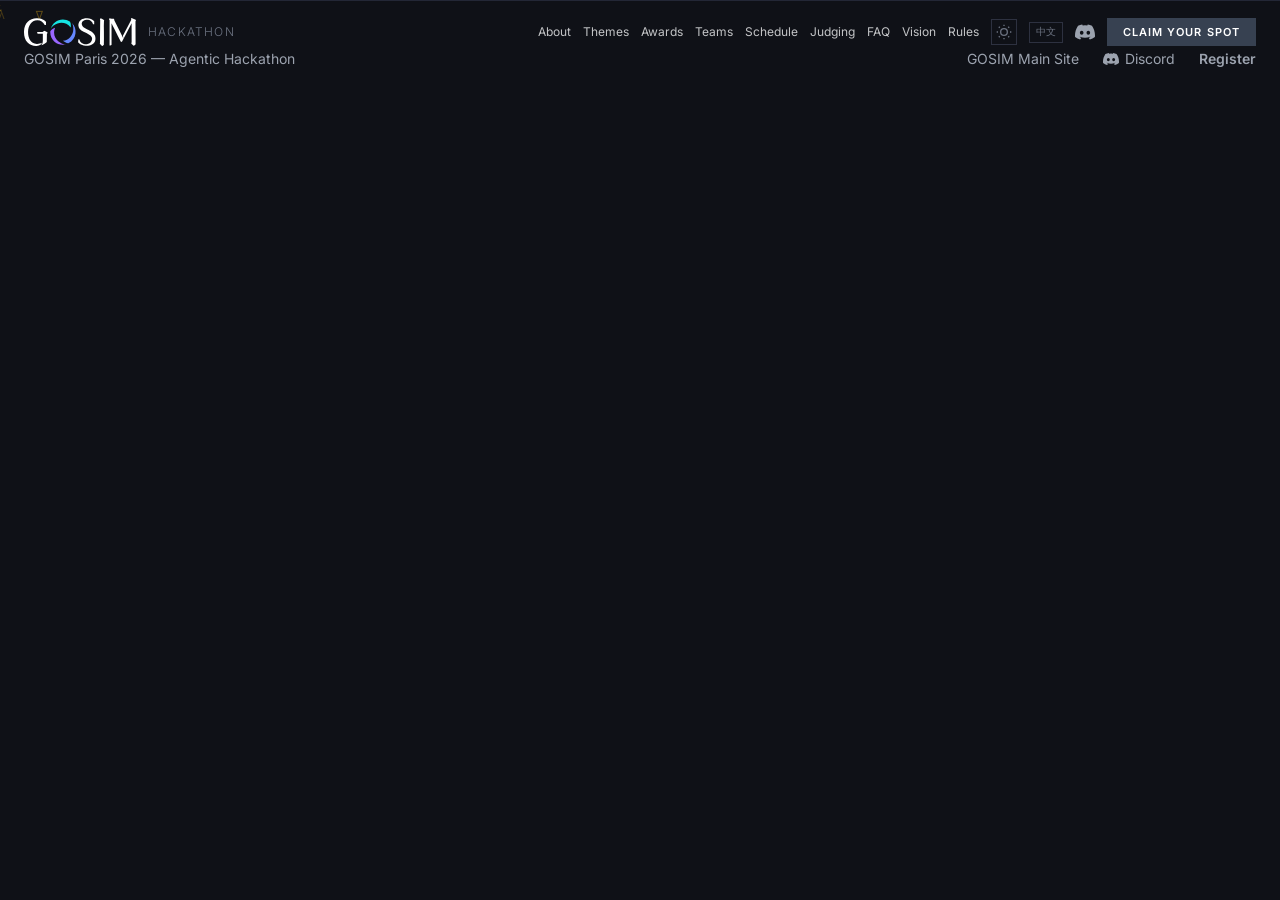
==== commit 738c69ce: "Updates" ====
--- a/index.html
+++ b/index.html
@@ -9,8 +9,8 @@
     <link rel="preconnect" href="https://fonts.googleapis.com">
     <link rel="preconnect" href="https://fonts.gstatic.com" crossorigin>
     <link href="https://fonts.googleapis.com/css2?family=Inter:opsz,wght@14..32,300;14..32,400;14..32,500;14..32,600;14..32,700&family=Cormorant+Garamond:ital,wght@0,300;0,400;0,500;0,600;1,300;1,400&family=JetBrains+Mono:wght@400&display=swap" rel="stylesheet">
-    <script type="module" crossorigin src="/assets/index-DNJgH7lz.js"></script>
-    <link rel="stylesheet" crossorigin href="/assets/index-CIDMJ2Wu.css">
+    <script type="module" crossorigin src="/assets/index-DG4yjcbV.js"></script>
+    <link rel="stylesheet" crossorigin href="/assets/index-QvVx1ELs.css">
   </head>
   <body>
     <div id="app"></div>
--- a/assets/index-QvVx1ELs.css
+++ b/assets/index-QvVx1ELs.css
@@ -0,0 +1 @@
+.fx-scroll-progress{z-index:9999;pointer-events:none;background:linear-gradient(90deg,#d4a017 0%,#e94b7e 50%,#3b82f6 100%);height:2px;transition:width .1s ease-out;position:fixed;top:0;left:0;box-shadow:0 0 8px #d4a01799}.fx-cursor-glow{pointer-events:none;z-index:40;will-change:transform;mix-blend-mode:screen;background:radial-gradient(circle,#d4a01714 0%,#d4a01700 60%);border-radius:50%;width:400px;height:400px;position:fixed;top:-200px;left:-200px}@media (hover:none){.fx-cursor-glow{display:none}}.fx-particles{pointer-events:none;z-index:35;width:100vw;height:100vh;position:fixed;top:0;left:0}@media (hover:none){.fx-particles{display:none}}.fx-konami-flash{z-index:9998;pointer-events:none;justify-content:center;align-items:center;animation:3.5s ease-out fx-konami-pulse;display:flex;position:fixed;inset:0}.fx-konami-text{color:#d4a017;text-shadow:0 0 30px #d4a017cc,0 0 60px #d4a01766;letter-spacing:.2em;font-family:JetBrains Mono,monospace;font-size:3rem;font-weight:700;animation:.15s ease-in-out infinite alternate fx-konami-shake}@keyframes fx-konami-pulse{0%,to{opacity:0}10%,85%{opacity:1}}@keyframes fx-konami-shake{0%{transform:translate(-2px)}to{transform:translate(2px)}}.glitch-hover{transition:color .15s;display:inline-block;position:relative}.glitch-hover:hover{color:#0000;text-shadow:2px 0 #e94b7e,-2px 0 #3b82f6;animation:.25s steps(4,end) infinite fx-glitch-shake}@keyframes fx-glitch-shake{0%{transform:translate(0)}25%{transform:translate(-1px,1px)}50%{transform:translate(1px,-1px)}75%{transform:translate(-1px,-1px)}to{transform:translate(0)}}.live-viewers[data-v-1264326d]{z-index:50;-webkit-backdrop-filter:blur(12px);backdrop-filter:blur(12px);color:#e5e7ebe6;pointer-events:none;background:#0009;border:1px solid #22c55e4d;border-radius:999px;align-items:center;gap:.5rem;padding:.5rem .875rem;font-size:.75rem;animation:.5s ease-out live-viewers-in-1264326d;display:inline-flex;position:fixed;bottom:1.5rem;left:1.5rem}@keyframes live-viewers-in-1264326d{0%{opacity:0;transform:translateY(8px)}to{opacity:1;transform:translateY(0)}}.live-viewers__dot[data-v-1264326d]{width:8px;height:8px;display:inline-flex;position:relative}.live-viewers__dot-ping[data-v-1264326d]{opacity:.75;background:#4ade80;border-radius:50%;animation:1.5s cubic-bezier(0,0,.2,1) infinite live-viewers-ping-1264326d;position:absolute;inset:0}.live-viewers__dot-core[data-v-1264326d]{background:#22c55e;border-radius:50%;width:8px;height:8px;display:inline-flex;position:relative}@keyframes live-viewers-ping-1264326d{0%{opacity:.75;transform:scale(1)}75%,to{opacity:0;transform:scale(2.2)}}.live-viewers__count[data-v-1264326d]{color:#4ade80;font-weight:700}.live-viewers__label[data-v-1264326d]{color:#9ca3afe6;letter-spacing:.05em;font-size:.7rem}@media (width<=640px){.live-viewers[data-v-1264326d]{padding:.4rem .7rem;font-size:.7rem;bottom:1rem;left:1rem}}.section-nav[data-v-af711b33]{z-index:45;pointer-events:auto;flex-direction:column;gap:.875rem;padding:.75rem .4rem;display:flex;position:fixed;top:50%;right:1.25rem;transform:translateY(-50%)}.section-nav__item[data-v-af711b33]{cursor:pointer;justify-content:center;align-items:center;width:1.5rem;height:1.5rem;text-decoration:none;display:inline-flex;position:relative}.section-nav__dot[data-v-af711b33]{background:#ffffff40;border:1.5px solid #fff6;border-radius:50%;width:8px;height:8px;transition:all .3s;display:block}.section-nav__item:hover .section-nav__dot[data-v-af711b33]{background:#d4a01799;border-color:#d4a017e6;transform:scale(1.3)}.section-nav__item--active .section-nav__dot[data-v-af711b33]{background:#d4a017;border-color:#d4a017;width:10px;height:10px;box-shadow:0 0 12px #d4a01799}.section-nav__tooltip[data-v-af711b33]{-webkit-backdrop-filter:blur(8px);backdrop-filter:blur(8px);color:#fff;letter-spacing:.1em;text-transform:uppercase;white-space:nowrap;opacity:0;pointer-events:none;background:#000c;border:1px solid #d4a0174d;border-radius:4px;padding:.3rem .7rem;font-size:.7rem;transition:opacity .2s,transform .2s;position:absolute;top:50%;right:calc(100% + 12px);transform:translateY(-50%)translate(8px)}.section-nav__item:hover .section-nav__tooltip[data-v-af711b33]{opacity:1;transform:translateY(-50%)translate(0)}@media (width<=768px){.section-nav[data-v-af711b33]{display:none}}.builders-fab[data-v-698b9338]{z-index:50;color:#fff;letter-spacing:.15em;cursor:pointer;-webkit-backdrop-filter:blur(12px);backdrop-filter:blur(12px);background:linear-gradient(135deg,#d4a017f2,#e94b7ed9);border:1px solid #ffffff26;border-radius:999px;align-items:center;gap:.6rem;padding:.75rem 1.25rem;font-size:.75rem;font-weight:700;transition:transform .2s,box-shadow .2s;display:inline-flex;position:fixed;bottom:1.5rem;left:50%;transform:translate(-50%);box-shadow:0 8px 24px #d4a01740,0 0 0 1px #0000004d}.builders-fab[data-v-698b9338]:hover{transform:translate(-50%)translateY(-2px);box-shadow:0 12px 32px #d4a01766,0 0 0 1px #0000004d}.builders-fab__count[data-v-698b9338]{letter-spacing:0;background:#0000004d;border-radius:999px;padding:.15rem .5rem;font-size:.7rem}@media (width<=640px){.builders-fab[data-v-698b9338]{padding:.6rem 1rem;font-size:.65rem}.builders-fab__text[data-v-698b9338]{display:none}}.line-clamp-2[data-v-698b9338]{-webkit-line-clamp:2;-webkit-box-orient:vertical;display:-webkit-box;overflow:hidden}.invitations-fab[data-v-f5492bf0]{z-index:55;color:#fff;letter-spacing:.15em;cursor:pointer;-webkit-backdrop-filter:blur(12px);backdrop-filter:blur(12px);background:linear-gradient(135deg,#d4a017 0%,#e94b7e 100%);border:1px solid #fff3;border-radius:999px;align-items:center;gap:.55rem;padding:.7rem 1.15rem;font-size:.72rem;font-weight:800;transition:transform .2s,box-shadow .2s;animation:1.8s ease-in-out infinite invpulse-f5492bf0;display:inline-flex;position:fixed;top:5.5rem;right:1.25rem;box-shadow:0 10px 28px #e94b7e73,0 0 0 1px #0000004d}.invitations-fab[data-v-f5492bf0]:hover{transform:translateY(-2px)scale(1.03)}.invitations-fab__badge[data-v-f5492bf0]{letter-spacing:0;background:#0006;border-radius:999px;padding:.12rem .5rem;font-size:.75rem;font-weight:800}@keyframes invpulse-f5492bf0{0%,to{box-shadow:0 10px 28px #e94b7e59,0 0 0 1px #0000004d}50%{box-shadow:0 12px 40px #e94b7eb3,0 0 0 8px #e94b7e2e}}@media (width<=640px){.invitations-fab[data-v-f5492bf0]{padding:.5rem .85rem;font-size:.65rem;top:4.5rem;right:.8rem}.invitations-fab__text[data-v-f5492bf0]{display:none}}.rules-content p[data-v-3bebe64c]{color:var(--color-text-secondary);margin-bottom:1rem;line-height:1.8}.rules-content ul[data-v-3bebe64c]{margin-bottom:1rem;padding-left:1.5rem;list-style:outside}.rules-content li[data-v-3bebe64c]{color:var(--color-text-secondary);margin-bottom:.5rem;line-height:1.8}.rules-content a[data-v-3bebe64c]{color:var(--color-accent-blue,#3ba7d0)}.qr-fab-pulse[data-v-aa211094]{animation:2s ease-in-out 3 qr-pulse-aa211094}@keyframes qr-pulse-aa211094{0%,to{box-shadow:0 4px 12px #0000004d}50%{box-shadow:0 4px 20px #d4a01780,0 0 0 6px #d4a01726}}.sponsor-logo[data-v-c1caeddf]{opacity:.5;cursor:pointer;transition:opacity .4s,filter .4s,transform .3s}.sponsor-logo[data-v-c1caeddf]:hover{opacity:1;transform:scale(1.08)}.sponsor-logo--zhipu[data-v-c1caeddf]:hover{filter:drop-shadow(0 0 18px #4285f499)drop-shadow(0 0 40px #4285f440)}.sponsor-logo--kimi[data-v-c1caeddf]:hover{filter:drop-shadow(0 0 18px #00c8b499)drop-shadow(0 0 40px #00c8b440)}.sponsor-logo--minimax[data-v-c1caeddf]:hover{filter:drop-shadow(0 0 18px #a882ff99)drop-shadow(0 0 40px #a882ff40)}.hero-cta[data-v-c1caeddf]{background:linear-gradient(135deg,#2c3e6b,#16a085);transition:transform .2s ease-out,box-shadow .4s,filter .4s;box-shadow:0 0 #3b82f600}.hero-cta[data-v-c1caeddf]:hover{filter:brightness(1.15);transform:scale(1.06);box-shadow:0 0 20px #3b82f659,0 0 60px #16a08533}.hero-cta[data-v-c1caeddf]:active{transform:scale(.98);box-shadow:0 0 10px #3b82f633}.expand-enter-active[data-v-3e83fa22],.expand-leave-active[data-v-3e83fa22]{transition:all .3s;overflow:hidden}.expand-enter-from[data-v-3e83fa22],.expand-leave-to[data-v-3e83fa22]{opacity:0;max-height:0;padding-top:0;padding-bottom:0}.expand-enter-to[data-v-3e83fa22],.expand-leave-from[data-v-3e83fa22]{opacity:1;max-height:500px}.prize-amount[data-v-f26dd7c5]{letter-spacing:.02em;text-shadow:0 0 12px;animation:2.5s ease-in-out infinite prize-breathe-f26dd7c5}@keyframes prize-breathe-f26dd7c5{0%,to{opacity:1;text-shadow:0 0 8px}50%{opacity:.7;text-shadow:0 0 20px,0 0 40px}}.team-card-breathe[data-v-a6208b0e]{transition:transform .15s ease-out,border-color .3s,box-shadow .3s;animation:4s ease-in-out infinite card-breathe-a6208b0e}.team-card-breathe[data-v-a6208b0e]:nth-child(2n){animation-delay:-1s}.team-card-breathe[data-v-a6208b0e]:nth-child(3n){animation-delay:-2s}.team-card-breathe[data-v-a6208b0e]:nth-child(4n){animation-delay:-3s}@keyframes card-breathe-a6208b0e{0%,to{border-color:#6b728066;box-shadow:0 0 8px #ffffff05,inset 0 1px #ffffff0a}50%{border-color:#d4a01740;box-shadow:0 0 16px #d4a01714,inset 0 1px #ffffff14}}.vision-content p[data-v-66436a2f]{color:var(--color-text-secondary);margin-bottom:1rem;line-height:1.8}.vision-content ul[data-v-66436a2f]{margin-bottom:1rem;padding-left:1.5rem;list-style:outside}.vision-content li[data-v-66436a2f]{color:var(--color-text-secondary);margin-bottom:.5rem;line-height:1.8}.vision-content a[data-v-66436a2f]{color:var(--color-accent-blue,#3ba7d0)}.line-clamp-2[data-v-378b9ee8]{-webkit-line-clamp:2;-webkit-box-orient:vertical;display:-webkit-box;overflow:hidden}@layer properties{@supports (((-webkit-hyphens:none)) and (not (margin-trim:inline))) or ((-moz-orient:inline) and (not (color:rgb(from red r g b)))){*,:before,:after,::backdrop{--tw-translate-x:0;--tw-translate-y:0;--tw-translate-z:0;--tw-scale-x:1;--tw-scale-y:1;--tw-scale-z:1;--tw-rotate-x:initial;--tw-rotate-y:initial;--tw-rotate-z:initial;--tw-skew-x:initial;--tw-skew-y:initial;--tw-space-y-reverse:0;--tw-border-style:solid;--tw-gradient-position:initial;--tw-gradient-from:#0000;--tw-gradient-via:#0000;--tw-gradient-to:#0000;--tw-gradient-stops:initial;--tw-gradient-via-stops:initial;--tw-gradient-from-position:0%;--tw-gradient-via-position:50%;--tw-gradient-to-position:100%;--tw-leading:initial;--tw-font-weight:initial;--tw-tracking:initial;--tw-ordinal:initial;--tw-slashed-zero:initial;--tw-numeric-figure:initial;--tw-numeric-spacing:initial;--tw-numeric-fraction:initial;--tw-shadow:0 0 #0000;--tw-shadow-color:initial;--tw-shadow-alpha:100%;--tw-inset-shadow:0 0 #0000;--tw-inset-shadow-color:initial;--tw-inset-shadow-alpha:100%;--tw-ring-color:initial;--tw-ring-shadow:0 0 #0000;--tw-inset-ring-color:initial;--tw-inset-ring-shadow:0 0 #0000;--tw-ring-inset:initial;--tw-ring-offset-width:0px;--tw-ring-offset-color:#fff;--tw-ring-offset-shadow:0 0 #0000;--tw-blur:initial;--tw-brightness:initial;--tw-contrast:initial;--tw-grayscale:initial;--tw-hue-rotate:initial;--tw-invert:initial;--tw-opacity:initial;--tw-saturate:initial;--tw-sepia:initial;--tw-drop-shadow:initial;--tw-drop-shadow-color:initial;--tw-drop-shadow-alpha:100%;--tw-drop-shadow-size:initial;--tw-backdrop-blur:initial;--tw-backdrop-brightness:initial;--tw-backdrop-contrast:initial;--tw-backdrop-grayscale:initial;--tw-backdrop-hue-rotate:initial;--tw-backdrop-invert:initial;--tw-backdrop-opacity:initial;--tw-backdrop-saturate:initial;--tw-backdrop-sepia:initial;--tw-duration:initial;--tw-ease:initial;--tw-content:""}}}@layer theme{:root,:host{--font-sans:"Inter", system-ui, -apple-system, sans-serif;--font-mono:ui-monospace, SFMono-Regular, Menlo, Monaco, Consolas, "Liberation Mono", "Courier New", monospace;--color-red-100:oklch(93.6% .032 17.717);--color-red-300:oklch(80.8% .114 19.571);--color-red-400:oklch(70.4% .191 22.216);--color-red-500:oklch(63.7% .237 25.331);--color-red-600:oklch(57.7% .245 27.325);--color-red-700:oklch(50.5% .213 27.518);--color-red-900:oklch(39.6% .141 25.723);--color-amber-300:oklch(87.9% .169 91.605);--color-amber-400:oklch(82.8% .189 84.429);--color-amber-500:oklch(76.9% .188 70.08);--color-amber-600:oklch(66.6% .179 58.318);--color-amber-900:oklch(41.4% .112 45.904);--color-green-100:oklch(96.2% .044 156.743);--color-green-300:oklch(87.1% .15 154.449);--color-green-400:oklch(79.2% .209 151.711);--color-green-500:oklch(72.3% .219 149.579);--color-green-600:oklch(62.7% .194 149.214);--color-green-700:oklch(52.7% .154 150.069);--color-green-900:oklch(39.3% .095 152.535);--color-emerald-400:oklch(76.5% .177 163.223);--color-emerald-500:oklch(69.6% .17 162.48);--color-emerald-600:oklch(59.6% .145 163.225);--color-emerald-700:oklch(50.8% .118 165.612);--color-emerald-900:oklch(37.8% .077 168.94);--color-blue-300:oklch(80.9% .105 251.813);--color-blue-400:oklch(70.7% .165 254.624);--color-blue-500:oklch(62.3% .214 259.815);--color-blue-600:oklch(54.6% .245 262.881);--color-blue-700:oklch(48.8% .243 264.376);--color-gray-200:oklch(92.8% .006 264.531);--color-gray-300:oklch(87.2% .01 258.338);--color-gray-400:oklch(70.7% .022 261.325);--color-gray-500:oklch(55.1% .027 264.364);--color-gray-600:oklch(44.6% .03 256.802);--color-gray-700:oklch(37.3% .034 259.733);--color-gray-800:oklch(27.8% .033 256.848);--color-gray-900:oklch(21% .034 264.665);--color-gray-950:oklch(13% .028 261.692);--color-black:#000;--color-white:#fff;--spacing:.25rem;--container-sm:24rem;--container-md:28rem;--container-lg:32rem;--container-2xl:42rem;--container-3xl:48rem;--container-4xl:56rem;--container-5xl:64rem;--container-6xl:72rem;--container-7xl:80rem;--text-xs:.75rem;--text-xs--line-height:calc(1 / .75);--text-sm:.875rem;--text-sm--line-height:calc(1.25 / .875);--text-base:1rem;--text-base--line-height:calc(1.5 / 1);--text-lg:1.125rem;--text-lg--line-height:calc(1.75 / 1.125);--text-xl:1.25rem;--text-xl--line-height:calc(1.75 / 1.25);--text-2xl:1.5rem;--text-2xl--line-height:calc(2 / 1.5);--text-3xl:1.875rem;--text-3xl--line-height:calc(2.25 / 1.875);--text-4xl:2.25rem;--text-4xl--line-height:calc(2.5 / 2.25);--text-5xl:3rem;--text-5xl--line-height:1;--text-6xl:3.75rem;--text-6xl--line-height:1;--text-7xl:4.5rem;--text-7xl--line-height:1;--text-8xl:6rem;--text-8xl--line-height:1;--font-weight-light:300;--font-weight-normal:400;--font-weight-medium:500;--font-weight-semibold:600;--font-weight-bold:700;--font-weight-black:900;--tracking-wide:.025em;--tracking-wider:.05em;--tracking-widest:.1em;--leading-tight:1.25;--leading-snug:1.375;--leading-relaxed:1.625;--radius-sm:.25rem;--radius-lg:.5rem;--radius-xl:.75rem;--radius-2xl:1rem;--ease-in:cubic-bezier(.4, 0, 1, 1);--ease-out:cubic-bezier(0, 0, .2, 1);--ease-in-out:cubic-bezier(.4, 0, .2, 1);--animate-ping:ping 1s cubic-bezier(0, 0, .2, 1) infinite;--animate-pulse:pulse 2s cubic-bezier(.4, 0, .6, 1) infinite;--animate-bounce:bounce 1s infinite;--blur-sm:8px;--blur-md:12px;--blur-xl:24px;--default-transition-duration:.15s;--default-transition-timing-function:cubic-bezier(.4, 0, .2, 1);--default-font-family:var(--font-sans);--default-mono-font-family:var(--font-mono);--color-bg-primary:#0f1117;--color-bg-secondary:#161921;--color-bg-card:#1c1f2b;--color-bg-elevated:#232736;--color-text-primary:#f0f1f3;--color-text-secondary:#9ca3af;--color-text-tertiary:#6b7280;--color-text-muted:#4b5563;--color-border:#2d3140;--color-border-subtle:#232736;--color-border-hover:#3d4254;--color-border-strong:#4b5263;--color-accent:#f0f1f3;--color-accent-red:#ef4444;--color-accent-blue:#3b82f6;--color-accent-yellow:#f59e0b;--color-accent-cyan:#06b6d4;--color-badge-neutral-bg:#1f2937;--color-badge-success-bg:#10b98126;--color-badge-success-text:#34d399;--color-badge-info-bg:#3b82f626;--color-badge-info-text:#60a5fa;--color-badge-danger-bg:#ef444426;--color-badge-danger-text:#f87171;--color-badge-warning-bg:#f59e0b26;--color-btn-bg:#374151;--color-btn-text:#fff;--color-btn-hover:#4b5563;--color-input-bg:#232736;--color-input-border:#2d3140;--color-input-placeholder:#4b5563;--animate-marquee:marquee 45s linear infinite;--animate-marquee-reverse:marquee-reverse 45s linear infinite;--animate-bounce-slow:bounce-slow 3s infinite;--animate-gradient-shift:gradient-shift 8s ease infinite}}@layer base{*,:after,:before,::backdrop{box-sizing:border-box;border:0 solid;margin:0;padding:0}::file-selector-button{box-sizing:border-box;border:0 solid;margin:0;padding:0}html,:host{-webkit-text-size-adjust:100%;tab-size:4;line-height:1.5;font-family:var(--default-font-family,ui-sans-serif, system-ui, sans-serif, "Apple Color Emoji", "Segoe UI Emoji", "Segoe UI Symbol", "Noto Color Emoji");font-feature-settings:var(--default-font-feature-settings,normal);font-variation-settings:var(--default-font-variation-settings,normal);-webkit-tap-highlight-color:transparent}hr{height:0;color:inherit;border-top-width:1px}abbr:where([title]){-webkit-text-decoration:underline dotted;text-decoration:underline dotted}h1,h2,h3,h4,h5,h6{font-size:inherit;font-weight:inherit}a{color:inherit;-webkit-text-decoration:inherit;-webkit-text-decoration:inherit;-webkit-text-decoration:inherit;-webkit-text-decoration:inherit;text-decoration:inherit}b,strong{font-weight:bolder}code,kbd,samp,pre{font-family:var(--default-mono-font-family,ui-monospace, SFMono-Regular, Menlo, Monaco, Consolas, "Liberation Mono", "Courier New", monospace);font-feature-settings:var(--default-mono-font-feature-settings,normal);font-variation-settings:var(--default-mono-font-variation-settings,normal);font-size:1em}small{font-size:80%}sub,sup{vertical-align:baseline;font-size:75%;line-height:0;position:relative}sub{bottom:-.25em}sup{top:-.5em}table{text-indent:0;border-color:inherit;border-collapse:collapse}:-moz-focusring{outline:auto}progress{vertical-align:baseline}summary{display:list-item}ol,ul,menu{list-style:none}img,svg,video,canvas,audio,iframe,embed,object{vertical-align:middle;display:block}img,video{max-width:100%;height:auto}button,input,select,optgroup,textarea{font:inherit;font-feature-settings:inherit;font-variation-settings:inherit;letter-spacing:inherit;color:inherit;opacity:1;background-color:#0000;border-radius:0}::file-selector-button{font:inherit;font-feature-settings:inherit;font-variation-settings:inherit;letter-spacing:inherit;color:inherit;opacity:1;background-color:#0000;border-radius:0}:where(select:is([multiple],[size])) optgroup{font-weight:bolder}:where(select:is([multiple],[size])) optgroup option{padding-inline-start:20px}::file-selector-button{margin-inline-end:4px}::placeholder{opacity:1}@supports (not ((-webkit-appearance:-apple-pay-button))) or (contain-intrinsic-size:1px){::placeholder{color:currentColor}@supports (color:color-mix(in lab, red, red)){::placeholder{color:color-mix(in oklab, currentcolor 50%, transparent)}}}textarea{resize:vertical}::-webkit-search-decoration{-webkit-appearance:none}::-webkit-date-and-time-value{min-height:1lh;text-align:inherit}::-webkit-datetime-edit{display:inline-flex}::-webkit-datetime-edit-fields-wrapper{padding:0}::-webkit-datetime-edit{padding-block:0}::-webkit-datetime-edit-year-field{padding-block:0}::-webkit-datetime-edit-month-field{padding-block:0}::-webkit-datetime-edit-day-field{padding-block:0}::-webkit-datetime-edit-hour-field{padding-block:0}::-webkit-datetime-edit-minute-field{padding-block:0}::-webkit-datetime-edit-second-field{padding-block:0}::-webkit-datetime-edit-millisecond-field{padding-block:0}::-webkit-datetime-edit-meridiem-field{padding-block:0}::-webkit-calendar-picker-indicator{line-height:1}:-moz-ui-invalid{box-shadow:none}button,input:where([type=button],[type=reset],[type=submit]){appearance:button}::file-selector-button{appearance:button}::-webkit-inner-spin-button{height:auto}::-webkit-outer-spin-button{height:auto}[hidden]:where(:not([hidden=until-found])){display:none!important}}@layer components;@layer utilities{.pointer-events-none{pointer-events:none}.visible{visibility:visible}.sr-only{clip-path:inset(50%);white-space:nowrap;border-width:0;width:1px;height:1px;margin:-1px;padding:0;position:absolute;overflow:hidden}.absolute{position:absolute}.fixed{position:fixed}.relative{position:relative}.static{position:static}.inset-0{inset:calc(var(--spacing) * 0)}.inset-x-0{inset-inline:calc(var(--spacing) * 0)}.inset-y-0{inset-block:calc(var(--spacing) * 0)}.start{inset-inline-start:var(--spacing)}.end{inset-inline-end:var(--spacing)}.-top-1{top:calc(var(--spacing) * -1)}.-top-2{top:calc(var(--spacing) * -2)}.-top-4{top:calc(var(--spacing) * -4)}.top-0{top:calc(var(--spacing) * 0)}.top-0\.5{top:calc(var(--spacing) * .5)}.top-1\/2{top:50%}.top-2{top:calc(var(--spacing) * 2)}.top-3{top:calc(var(--spacing) * 3)}.top-4{top:calc(var(--spacing) * 4)}.top-16{top:calc(var(--spacing) * 16)}.top-\[calc\(4rem\+2\.25rem\)\]{top:6.25rem}.top-full{top:100%}.-right-1{right:calc(var(--spacing) * -1)}.right-0{right:calc(var(--spacing) * 0)}.right-3{right:calc(var(--spacing) * 3)}.right-4{right:calc(var(--spacing) * 4)}.right-5{right:calc(var(--spacing) * 5)}.right-6{right:calc(var(--spacing) * 6)}.-bottom-1{bottom:calc(var(--spacing) * -1)}.-bottom-1\.5{bottom:calc(var(--spacing) * -1.5)}.bottom-0{bottom:calc(var(--spacing) * 0)}.bottom-6{bottom:calc(var(--spacing) * 6)}.bottom-8{bottom:calc(var(--spacing) * 8)}.-left-1{left:calc(var(--spacing) * -1)}.-left-3{left:calc(var(--spacing) * -3)}.left-0{left:calc(var(--spacing) * 0)}.left-0\.5{left:calc(var(--spacing) * .5)}.left-1\/2{left:50%}.left-\[7px\]{left:7px}.z-10{z-index:10}.z-40{z-index:40}.z-50{z-index:50}.z-\[100\]{z-index:100}.z-\[190\]{z-index:190}.z-\[200\]{z-index:200}.z-\[205\]{z-index:205}.z-\[210\]{z-index:210}.z-\[250\]{z-index:250}.z-\[9999\]{z-index:9999}.mx-1{margin-inline:calc(var(--spacing) * 1)}.mx-auto{margin-inline:auto}.my-6{margin-block:calc(var(--spacing) * 6)}.my-12{margin-block:calc(var(--spacing) * 12)}.-mt-2{margin-top:calc(var(--spacing) * -2)}.mt-0\.5{margin-top:calc(var(--spacing) * .5)}.mt-1{margin-top:calc(var(--spacing) * 1)}.mt-2{margin-top:calc(var(--spacing) * 2)}.mt-3{margin-top:calc(var(--spacing) * 3)}.mt-4{margin-top:calc(var(--spacing) * 4)}.mt-6{margin-top:calc(var(--spacing) * 6)}.mt-8{margin-top:calc(var(--spacing) * 8)}.mt-12{margin-top:calc(var(--spacing) * 12)}.mt-16{margin-top:calc(var(--spacing) * 16)}.mt-20{margin-top:calc(var(--spacing) * 20)}.mt-auto{margin-top:auto}.mr-1{margin-right:calc(var(--spacing) * 1)}.-mb-px{margin-bottom:-1px}.mb-1{margin-bottom:calc(var(--spacing) * 1)}.mb-2{margin-bottom:calc(var(--spacing) * 2)}.mb-3{margin-bottom:calc(var(--spacing) * 3)}.mb-4{margin-bottom:calc(var(--spacing) * 4)}.mb-5{margin-bottom:calc(var(--spacing) * 5)}.mb-6{margin-bottom:calc(var(--spacing) * 6)}.mb-8{margin-bottom:calc(var(--spacing) * 8)}.mb-10{margin-bottom:calc(var(--spacing) * 10)}.mb-12{margin-bottom:calc(var(--spacing) * 12)}.mb-16{margin-bottom:calc(var(--spacing) * 16)}.-ml-1{margin-left:calc(var(--spacing) * -1)}.ml-1{margin-left:calc(var(--spacing) * 1)}.ml-2{margin-left:calc(var(--spacing) * 2)}.ml-3{margin-left:calc(var(--spacing) * 3)}.ml-6{margin-left:calc(var(--spacing) * 6)}.ml-8{margin-left:calc(var(--spacing) * 8)}.ml-auto{margin-left:auto}.line-clamp-2{-webkit-line-clamp:2;-webkit-box-orient:vertical;display:-webkit-box;overflow:hidden}.block{display:block}.flex{display:flex}.grid{display:grid}.hidden{display:none}.inline{display:inline}.inline-block{display:inline-block}.inline-flex{display:inline-flex}.table{display:table}.h-1{height:calc(var(--spacing) * 1)}.h-1\.5{height:calc(var(--spacing) * 1.5)}.h-2{height:calc(var(--spacing) * 2)}.h-2\.5{height:calc(var(--spacing) * 2.5)}.h-3{height:calc(var(--spacing) * 3)}.h-3\.5{height:calc(var(--spacing) * 3.5)}.h-4{height:calc(var(--spacing) * 4)}.h-5{height:calc(var(--spacing) * 5)}.h-6{height:calc(var(--spacing) * 6)}.h-7{height:calc(var(--spacing) * 7)}.h-8{height:calc(var(--spacing) * 8)}.h-9{height:calc(var(--spacing) * 9)}.h-10{height:calc(var(--spacing) * 10)}.h-12{height:calc(var(--spacing) * 12)}.h-14{height:calc(var(--spacing) * 14)}.h-16{height:calc(var(--spacing) * 16)}.h-20{height:calc(var(--spacing) * 20)}.h-24{height:calc(var(--spacing) * 24)}.h-28{height:calc(var(--spacing) * 28)}.h-32{height:calc(var(--spacing) * 32)}.h-44{height:calc(var(--spacing) * 44)}.h-56{height:calc(var(--spacing) * 56)}.h-80{height:calc(var(--spacing) * 80)}.h-\[400px\]{height:400px}.h-\[600px\]{height:600px}.h-full{height:100%}.h-px{height:1px}.max-h-10{max-height:calc(var(--spacing) * 10)}.max-h-48{max-height:calc(var(--spacing) * 48)}.max-h-\[80\%\]{max-height:80%}.max-h-\[80vh\]{max-height:80vh}.max-h-\[88vh\]{max-height:88vh}.max-h-\[90vh\]{max-height:90vh}.max-h-full{max-height:100%}.min-h-screen{min-height:100vh}.w-2{width:calc(var(--spacing) * 2)}.w-2\.5{width:calc(var(--spacing) * 2.5)}.w-3{width:calc(var(--spacing) * 3)}.w-3\.5{width:calc(var(--spacing) * 3.5)}.w-4{width:calc(var(--spacing) * 4)}.w-5{width:calc(var(--spacing) * 5)}.w-6{width:calc(var(--spacing) * 6)}.w-7{width:calc(var(--spacing) * 7)}.w-8{width:calc(var(--spacing) * 8)}.w-9{width:calc(var(--spacing) * 9)}.w-10{width:calc(var(--spacing) * 10)}.w-12{width:calc(var(--spacing) * 12)}.w-14{width:calc(var(--spacing) * 14)}.w-16{width:calc(var(--spacing) * 16)}.w-20{width:calc(var(--spacing) * 20)}.w-24{width:calc(var(--spacing) * 24)}.w-28{width:calc(var(--spacing) * 28)}.w-32{width:calc(var(--spacing) * 32)}.w-36{width:calc(var(--spacing) * 36)}.w-44{width:calc(var(--spacing) * 44)}.w-48{width:calc(var(--spacing) * 48)}.w-56{width:calc(var(--spacing) * 56)}.w-64{width:calc(var(--spacing) * 64)}.w-72{width:calc(var(--spacing) * 72)}.w-80{width:calc(var(--spacing) * 80)}.w-\[2px\]{width:2px}.w-\[120px\]{width:120px}.w-\[600px\]{width:600px}.w-\[800px\]{width:800px}.w-auto{width:auto}.w-full{width:100%}.w-px{width:1px}.max-w-2xl{max-width:var(--container-2xl)}.max-w-3xl{max-width:var(--container-3xl)}.max-w-4xl{max-width:var(--container-4xl)}.max-w-5xl{max-width:var(--container-5xl)}.max-w-6xl{max-width:var(--container-6xl)}.max-w-7xl{max-width:var(--container-7xl)}.max-w-24{max-width:calc(var(--spacing) * 24)}.max-w-\[60px\]{max-width:60px}.max-w-\[80\%\]{max-width:80%}.max-w-\[120px\]{max-width:120px}.max-w-\[220px\]{max-width:220px}.max-w-full{max-width:100%}.max-w-lg{max-width:var(--container-lg)}.max-w-md{max-width:var(--container-md)}.max-w-sm{max-width:var(--container-sm)}.min-w-0{min-width:calc(var(--spacing) * 0)}.min-w-\[16px\]{min-width:16px}.min-w-\[64px\]{min-width:64px}.flex-1{flex:1}.flex-\[2\]{flex:2}.shrink-0{flex-shrink:0}.-translate-x-1\/2{--tw-translate-x:calc(calc(1 / 2 * 100%) * -1);translate:var(--tw-translate-x) var(--tw-translate-y)}.-translate-y-1{--tw-translate-y:calc(var(--spacing) * -1);translate:var(--tw-translate-x) var(--tw-translate-y)}.-translate-y-1\/2{--tw-translate-y:calc(calc(1 / 2 * 100%) * -1);translate:var(--tw-translate-x) var(--tw-translate-y)}.-translate-y-4{--tw-translate-y:calc(var(--spacing) * -4);translate:var(--tw-translate-x) var(--tw-translate-y)}.translate-y-0{--tw-translate-y:calc(var(--spacing) * 0);translate:var(--tw-translate-x) var(--tw-translate-y)}.translate-y-1{--tw-translate-y:calc(var(--spacing) * 1);translate:var(--tw-translate-x) var(--tw-translate-y)}.translate-y-2{--tw-translate-y:calc(var(--spacing) * 2);translate:var(--tw-translate-x) var(--tw-translate-y)}.translate-y-3{--tw-translate-y:calc(var(--spacing) * 3);translate:var(--tw-translate-x) var(--tw-translate-y)}.translate-y-4{--tw-translate-y:calc(var(--spacing) * 4);translate:var(--tw-translate-x) var(--tw-translate-y)}.scale-95{--tw-scale-x:95%;--tw-scale-y:95%;--tw-scale-z:95%;scale:var(--tw-scale-x) var(--tw-scale-y)}.scale-100{--tw-scale-x:100%;--tw-scale-y:100%;--tw-scale-z:100%;scale:var(--tw-scale-x) var(--tw-scale-y)}.scale-110{--tw-scale-x:110%;--tw-scale-y:110%;--tw-scale-z:110%;scale:var(--tw-scale-x) var(--tw-scale-y)}.scale-125{--tw-scale-x:125%;--tw-scale-y:125%;--tw-scale-z:125%;scale:var(--tw-scale-x) var(--tw-scale-y)}.rotate-45{rotate:45deg}.rotate-180{rotate:180deg}.transform{transform:var(--tw-rotate-x,) var(--tw-rotate-y,) var(--tw-rotate-z,) var(--tw-skew-x,) var(--tw-skew-y,)}.animate-bounce{animation:var(--animate-bounce)}.animate-bounce-slow{animation:var(--animate-bounce-slow)}.animate-gradient-shift{animation:var(--animate-gradient-shift)}.animate-marquee{animation:var(--animate-marquee)}.animate-marquee-reverse{animation:var(--animate-marquee-reverse)}.animate-ping{animation:var(--animate-ping)}.animate-pulse{animation:var(--animate-pulse)}.cursor-help{cursor:help}.cursor-pointer{cursor:pointer}.resize-none{resize:none}.appearance-none{appearance:none}.grid-cols-1{grid-template-columns:repeat(1,minmax(0,1fr))}.grid-cols-2{grid-template-columns:repeat(2,minmax(0,1fr))}.grid-rows-\[0fr\]{grid-template-rows:0fr}.grid-rows-\[1fr\]{grid-template-rows:1fr}.flex-col{flex-direction:column}.flex-wrap{flex-wrap:wrap}.items-baseline{align-items:baseline}.items-center{align-items:center}.items-end{align-items:flex-end}.items-start{align-items:flex-start}.justify-between{justify-content:space-between}.justify-center{justify-content:center}.gap-0\.5{gap:calc(var(--spacing) * .5)}.gap-1{gap:calc(var(--spacing) * 1)}.gap-1\.5{gap:calc(var(--spacing) * 1.5)}.gap-2{gap:calc(var(--spacing) * 2)}.gap-3{gap:calc(var(--spacing) * 3)}.gap-4{gap:calc(var(--spacing) * 4)}.gap-6{gap:calc(var(--spacing) * 6)}.gap-8{gap:calc(var(--spacing) * 8)}.gap-10{gap:calc(var(--spacing) * 10)}.gap-12{gap:calc(var(--spacing) * 12)}.gap-16{gap:calc(var(--spacing) * 16)}:where(.space-y-0>:not(:last-child)){--tw-space-y-reverse:0;margin-block-start:calc(calc(var(--spacing) * 0) * var(--tw-space-y-reverse));margin-block-end:calc(calc(var(--spacing) * 0) * calc(1 - var(--tw-space-y-reverse)))}:where(.space-y-0\.5>:not(:last-child)){--tw-space-y-reverse:0;margin-block-start:calc(calc(var(--spacing) * .5) * var(--tw-space-y-reverse));margin-block-end:calc(calc(var(--spacing) * .5) * calc(1 - var(--tw-space-y-reverse)))}:where(.space-y-1>:not(:last-child)){--tw-space-y-reverse:0;margin-block-start:calc(calc(var(--spacing) * 1) * var(--tw-space-y-reverse));margin-block-end:calc(calc(var(--spacing) * 1) * calc(1 - var(--tw-space-y-reverse)))}:where(.space-y-1\.5>:not(:last-child)){--tw-space-y-reverse:0;margin-block-start:calc(calc(var(--spacing) * 1.5) * var(--tw-space-y-reverse));margin-block-end:calc(calc(var(--spacing) * 1.5) * calc(1 - var(--tw-space-y-reverse)))}:where(.space-y-2>:not(:last-child)){--tw-space-y-reverse:0;margin-block-start:calc(calc(var(--spacing) * 2) * var(--tw-space-y-reverse));margin-block-end:calc(calc(var(--spacing) * 2) * calc(1 - var(--tw-space-y-reverse)))}:where(.space-y-3>:not(:last-child)){--tw-space-y-reverse:0;margin-block-start:calc(calc(var(--spacing) * 3) * var(--tw-space-y-reverse));margin-block-end:calc(calc(var(--spacing) * 3) * calc(1 - var(--tw-space-y-reverse)))}:where(.space-y-4>:not(:last-child)){--tw-space-y-reverse:0;margin-block-start:calc(calc(var(--spacing) * 4) * var(--tw-space-y-reverse));margin-block-end:calc(calc(var(--spacing) * 4) * calc(1 - var(--tw-space-y-reverse)))}:where(.space-y-5>:not(:last-child)){--tw-space-y-reverse:0;margin-block-start:calc(calc(var(--spacing) * 5) * var(--tw-space-y-reverse));margin-block-end:calc(calc(var(--spacing) * 5) * calc(1 - var(--tw-space-y-reverse)))}:where(.space-y-6>:not(:last-child)){--tw-space-y-reverse:0;margin-block-start:calc(calc(var(--spacing) * 6) * var(--tw-space-y-reverse));margin-block-end:calc(calc(var(--spacing) * 6) * calc(1 - var(--tw-space-y-reverse)))}.truncate{text-overflow:ellipsis;white-space:nowrap;overflow:hidden}.overflow-hidden{overflow:hidden}.overflow-x-auto{overflow-x:auto}.overflow-y-auto{overflow-y:auto}.rounded{border-radius:.25rem}.rounded-2xl{border-radius:var(--radius-2xl)}.rounded-\[8px\]{border-radius:8px}.rounded-\[10px\]{border-radius:10px}.rounded-\[24px\]{border-radius:24px}.rounded-full{border-radius:3.40282e38px}.rounded-lg{border-radius:var(--radius-lg)}.rounded-sm{border-radius:var(--radius-sm)}.rounded-xl{border-radius:var(--radius-xl)}.border{border-style:var(--tw-border-style);border-width:1px}.border-2{border-style:var(--tw-border-style);border-width:2px}.border-t{border-top-style:var(--tw-border-style);border-top-width:1px}.border-b{border-bottom-style:var(--tw-border-style);border-bottom-width:1px}.border-b-2{border-bottom-style:var(--tw-border-style);border-bottom-width:2px}.border-l-2{border-left-style:var(--tw-border-style);border-left-width:2px}.border-dashed{--tw-border-style:dashed;border-style:dashed}.border-accent{border-color:var(--color-accent)}.border-accent-blue{border-color:var(--color-accent-blue)}.border-accent-blue\/20{border-color:#3b82f633}@supports (color:color-mix(in lab, red, red)){.border-accent-blue\/20{border-color:color-mix(in oklab, var(--color-accent-blue) 20%, transparent)}}.border-accent-blue\/30{border-color:#3b82f64d}@supports (color:color-mix(in lab, red, red)){.border-accent-blue\/30{border-color:color-mix(in oklab, var(--color-accent-blue) 30%, transparent)}}.border-accent-red{border-color:var(--color-accent-red)}.border-accent-red\/20{border-color:#ef444433}@supports (color:color-mix(in lab, red, red)){.border-accent-red\/20{border-color:color-mix(in oklab, var(--color-accent-red) 20%, transparent)}}.border-accent-red\/30{border-color:#ef44444d}@supports (color:color-mix(in lab, red, red)){.border-accent-red\/30{border-color:color-mix(in oklab, var(--color-accent-red) 30%, transparent)}}.border-accent-yellow\/50{border-color:#f59e0b80}@supports (color:color-mix(in lab, red, red)){.border-accent-yellow\/50{border-color:color-mix(in oklab, var(--color-accent-yellow) 50%, transparent)}}.border-accent\/20{border-color:#f0f1f333}@supports (color:color-mix(in lab, red, red)){.border-accent\/20{border-color:color-mix(in oklab, var(--color-accent) 20%, transparent)}}.border-accent\/30{border-color:#f0f1f34d}@supports (color:color-mix(in lab, red, red)){.border-accent\/30{border-color:color-mix(in oklab, var(--color-accent) 30%, transparent)}}.border-accent\/40{border-color:#f0f1f366}@supports (color:color-mix(in lab, red, red)){.border-accent\/40{border-color:color-mix(in oklab, var(--color-accent) 40%, transparent)}}.border-accent\/50{border-color:#f0f1f380}@supports (color:color-mix(in lab, red, red)){.border-accent\/50{border-color:color-mix(in oklab, var(--color-accent) 50%, transparent)}}.border-amber-400\/40{border-color:#fcbb0066}@supports (color:color-mix(in lab, red, red)){.border-amber-400\/40{border-color:color-mix(in oklab, var(--color-amber-400) 40%, transparent)}}.border-amber-500{border-color:var(--color-amber-500)}.border-amber-500\/30{border-color:#f99c004d}@supports (color:color-mix(in lab, red, red)){.border-amber-500\/30{border-color:color-mix(in oklab, var(--color-amber-500) 30%, transparent)}}.border-amber-600\/20{border-color:#dd740033}@supports (color:color-mix(in lab, red, red)){.border-amber-600\/20{border-color:color-mix(in oklab, var(--color-amber-600) 20%, transparent)}}.border-amber-600\/30{border-color:#dd74004d}@supports (color:color-mix(in lab, red, red)){.border-amber-600\/30{border-color:color-mix(in oklab, var(--color-amber-600) 30%, transparent)}}.border-bg-card{border-color:var(--color-bg-card)}.border-bg-card\/40{border-color:#1c1f2b66}@supports (color:color-mix(in lab, red, red)){.border-bg-card\/40{border-color:color-mix(in oklab, var(--color-bg-card) 40%, transparent)}}.border-bg-primary{border-color:var(--color-bg-primary)}.border-blue-600{border-color:var(--color-blue-600)}.border-border{border-color:var(--color-border)}.border-border-hover{border-color:var(--color-border-hover)}.border-border-strong{border-color:var(--color-border-strong)}.border-border-subtle{border-color:var(--color-border-subtle)}.border-btn-bg{border-color:var(--color-btn-bg)}.border-emerald-500\/30{border-color:#00bb7f4d}@supports (color:color-mix(in lab, red, red)){.border-emerald-500\/30{border-color:color-mix(in oklab, var(--color-emerald-500) 30%, transparent)}}.border-emerald-500\/40{border-color:#00bb7f66}@supports (color:color-mix(in lab, red, red)){.border-emerald-500\/40{border-color:color-mix(in oklab, var(--color-emerald-500) 40%, transparent)}}.border-emerald-500\/50{border-color:#00bb7f80}@supports (color:color-mix(in lab, red, red)){.border-emerald-500\/50{border-color:color-mix(in oklab, var(--color-emerald-500) 50%, transparent)}}.border-emerald-600{border-color:var(--color-emerald-600)}.border-gray-600{border-color:var(--color-gray-600)}.border-gray-600\/50{border-color:#4a556580}@supports (color:color-mix(in lab, red, red)){.border-gray-600\/50{border-color:color-mix(in oklab, var(--color-gray-600) 50%, transparent)}}.border-gray-700{border-color:var(--color-gray-700)}.border-gray-800{border-color:var(--color-gray-800)}.border-gray-800\/50{border-color:#1e293980}@supports (color:color-mix(in lab, red, red)){.border-gray-800\/50{border-color:color-mix(in oklab, var(--color-gray-800) 50%, transparent)}}.border-green-500\/30{border-color:#00c7584d}@supports (color:color-mix(in lab, red, red)){.border-green-500\/30{border-color:color-mix(in oklab, var(--color-green-500) 30%, transparent)}}.border-green-600{border-color:var(--color-green-600)}.border-input-border{border-color:var(--color-input-border)}.border-red-500\/30{border-color:#fb2c364d}@supports (color:color-mix(in lab, red, red)){.border-red-500\/30{border-color:color-mix(in oklab, var(--color-red-500) 30%, transparent)}}.border-red-600{border-color:var(--color-red-600)}.border-transparent{border-color:#0000}.bg-accent-blue\/5{background-color:#3b82f60d}@supports (color:color-mix(in lab, red, red)){.bg-accent-blue\/5{background-color:color-mix(in oklab, var(--color-accent-blue) 5%, transparent)}}.bg-accent-red{background-color:var(--color-accent-red)}.bg-accent-red\/20{background-color:#ef444433}@supports (color:color-mix(in lab, red, red)){.bg-accent-red\/20{background-color:color-mix(in oklab, var(--color-accent-red) 20%, transparent)}}.bg-accent\/5{background-color:#f0f1f30d}@supports (color:color-mix(in lab, red, red)){.bg-accent\/5{background-color:color-mix(in oklab, var(--color-accent) 5%, transparent)}}.bg-accent\/10{background-color:#f0f1f31a}@supports (color:color-mix(in lab, red, red)){.bg-accent\/10{background-color:color-mix(in oklab, var(--color-accent) 10%, transparent)}}.bg-accent\/20{background-color:#f0f1f333}@supports (color:color-mix(in lab, red, red)){.bg-accent\/20{background-color:color-mix(in oklab, var(--color-accent) 20%, transparent)}}.bg-accent\/90{background-color:#f0f1f3e6}@supports (color:color-mix(in lab, red, red)){.bg-accent\/90{background-color:color-mix(in oklab, var(--color-accent) 90%, transparent)}}.bg-amber-400\/20{background-color:#fcbb0033}@supports (color:color-mix(in lab, red, red)){.bg-amber-400\/20{background-color:color-mix(in oklab, var(--color-amber-400) 20%, transparent)}}.bg-amber-500{background-color:var(--color-amber-500)}.bg-amber-600{background-color:var(--color-amber-600)}.bg-amber-900\/30{background-color:#7b33064d}@supports (color:color-mix(in lab, red, red)){.bg-amber-900\/30{background-color:color-mix(in oklab, var(--color-amber-900) 30%, transparent)}}.bg-amber-900\/40{background-color:#7b330666}@supports (color:color-mix(in lab, red, red)){.bg-amber-900\/40{background-color:color-mix(in oklab, var(--color-amber-900) 40%, transparent)}}.bg-badge-danger-bg{background-color:var(--color-badge-danger-bg)}.bg-badge-info-bg{background-color:var(--color-badge-info-bg)}.bg-badge-neutral-bg{background-color:var(--color-badge-neutral-bg)}.bg-badge-success-bg{background-color:var(--color-badge-success-bg)}.bg-badge-warning-bg\/30{background-color:#f59e0b0b}@supports (color:color-mix(in lab, red, red)){.bg-badge-warning-bg\/30{background-color:color-mix(in oklab, var(--color-badge-warning-bg) 30%, transparent)}}.bg-bg-card{background-color:var(--color-bg-card)}.bg-bg-card\/60{background-color:#1c1f2b99}@supports (color:color-mix(in lab, red, red)){.bg-bg-card\/60{background-color:color-mix(in oklab, var(--color-bg-card) 60%, transparent)}}.bg-bg-elevated{background-color:var(--color-bg-elevated)}.bg-bg-elevated\/60{background-color:#23273699}@supports (color:color-mix(in lab, red, red)){.bg-bg-elevated\/60{background-color:color-mix(in oklab, var(--color-bg-elevated) 60%, transparent)}}.bg-bg-elevated\/80{background-color:#232736cc}@supports (color:color-mix(in lab, red, red)){.bg-bg-elevated\/80{background-color:color-mix(in oklab, var(--color-bg-elevated) 80%, transparent)}}.bg-bg-primary{background-color:var(--color-bg-primary)}.bg-bg-primary\/95{background-color:#0f1117f2}@supports (color:color-mix(in lab, red, red)){.bg-bg-primary\/95{background-color:color-mix(in oklab, var(--color-bg-primary) 95%, transparent)}}.bg-bg-secondary{background-color:var(--color-bg-secondary)}.bg-black\/70{background-color:#000000b3}@supports (color:color-mix(in lab, red, red)){.bg-black\/70{background-color:color-mix(in oklab, var(--color-black) 70%, transparent)}}.bg-black\/80{background-color:#000c}@supports (color:color-mix(in lab, red, red)){.bg-black\/80{background-color:color-mix(in oklab, var(--color-black) 80%, transparent)}}.bg-black\/85{background-color:#000000d9}@supports (color:color-mix(in lab, red, red)){.bg-black\/85{background-color:color-mix(in oklab, var(--color-black) 85%, transparent)}}.bg-blue-600{background-color:var(--color-blue-600)}.bg-blue-700{background-color:var(--color-blue-700)}.bg-border{background-color:var(--color-border)}.bg-btn-bg{background-color:var(--color-btn-bg)}.bg-emerald-500\/20{background-color:#00bb7f33}@supports (color:color-mix(in lab, red, red)){.bg-emerald-500\/20{background-color:color-mix(in oklab, var(--color-emerald-500) 20%, transparent)}}.bg-emerald-600{background-color:var(--color-emerald-600)}.bg-emerald-700{background-color:var(--color-emerald-700)}.bg-emerald-900\/20{background-color:#004e3b33}@supports (color:color-mix(in lab, red, red)){.bg-emerald-900\/20{background-color:color-mix(in oklab, var(--color-emerald-900) 20%, transparent)}}.bg-emerald-900\/30{background-color:#004e3b4d}@supports (color:color-mix(in lab, red, red)){.bg-emerald-900\/30{background-color:color-mix(in oklab, var(--color-emerald-900) 30%, transparent)}}.bg-gray-800{background-color:var(--color-gray-800)}.bg-gray-900{background-color:var(--color-gray-900)}.bg-gray-900\/50{background-color:#10182880}@supports (color:color-mix(in lab, red, red)){.bg-gray-900\/50{background-color:color-mix(in oklab, var(--color-gray-900) 50%, transparent)}}.bg-gray-950{background-color:var(--color-gray-950)}.bg-green-100{background-color:var(--color-green-100)}.bg-green-400{background-color:var(--color-green-400)}.bg-green-500{background-color:var(--color-green-500)}.bg-green-600{background-color:var(--color-green-600)}.bg-green-900\/30{background-color:#0d542b4d}@supports (color:color-mix(in lab, red, red)){.bg-green-900\/30{background-color:color-mix(in oklab, var(--color-green-900) 30%, transparent)}}.bg-green-900\/40{background-color:#0d542b66}@supports (color:color-mix(in lab, red, red)){.bg-green-900\/40{background-color:color-mix(in oklab, var(--color-green-900) 40%, transparent)}}.bg-input-bg{background-color:var(--color-input-bg)}.bg-red-100{background-color:var(--color-red-100)}.bg-red-400{background-color:var(--color-red-400)}.bg-red-500{background-color:var(--color-red-500)}.bg-red-600{background-color:var(--color-red-600)}.bg-red-900\/30{background-color:#82181a4d}@supports (color:color-mix(in lab, red, red)){.bg-red-900\/30{background-color:color-mix(in oklab, var(--color-red-900) 30%, transparent)}}.bg-text-primary\/30{background-color:#f0f1f34d}@supports (color:color-mix(in lab, red, red)){.bg-text-primary\/30{background-color:color-mix(in oklab, var(--color-text-primary) 30%, transparent)}}.bg-transparent{background-color:#0000}.bg-white{background-color:var(--color-white)}.bg-white\/10{background-color:#ffffff1a}@supports (color:color-mix(in lab, red, red)){.bg-white\/10{background-color:color-mix(in oklab, var(--color-white) 10%, transparent)}}.bg-gradient-to-b{--tw-gradient-position:to bottom in oklab;background-image:linear-gradient(var(--tw-gradient-stops))}.bg-gradient-to-l{--tw-gradient-position:to left in oklab;background-image:linear-gradient(var(--tw-gradient-stops))}.bg-gradient-to-r{--tw-gradient-position:to right in oklab;background-image:linear-gradient(var(--tw-gradient-stops))}.bg-gradient-to-t{--tw-gradient-position:to top in oklab;background-image:linear-gradient(var(--tw-gradient-stops))}.from-bg-primary{--tw-gradient-from:var(--color-bg-primary);--tw-gradient-stops:var(--tw-gradient-via-stops,var(--tw-gradient-position), var(--tw-gradient-from) var(--tw-gradient-from-position), var(--tw-gradient-to) var(--tw-gradient-to-position))}.from-border-hover{--tw-gradient-from:var(--color-border-hover);--tw-gradient-stops:var(--tw-gradient-via-stops,var(--tw-gradient-position), var(--tw-gradient-from) var(--tw-gradient-from-position), var(--tw-gradient-to) var(--tw-gradient-to-position))}.from-text-muted{--tw-gradient-from:var(--color-text-muted);--tw-gradient-stops:var(--tw-gradient-via-stops,var(--tw-gradient-position), var(--tw-gradient-from) var(--tw-gradient-from-position), var(--tw-gradient-to) var(--tw-gradient-to-position))}.via-border-strong{--tw-gradient-via:var(--color-border-strong);--tw-gradient-via-stops:var(--tw-gradient-position), var(--tw-gradient-from) var(--tw-gradient-from-position), var(--tw-gradient-via) var(--tw-gradient-via-position), var(--tw-gradient-to) var(--tw-gradient-to-position);--tw-gradient-stops:var(--tw-gradient-via-stops)}.to-text-muted{--tw-gradient-to:var(--color-text-muted);--tw-gradient-stops:var(--tw-gradient-via-stops,var(--tw-gradient-position), var(--tw-gradient-from) var(--tw-gradient-from-position), var(--tw-gradient-to) var(--tw-gradient-to-position))}.to-transparent{--tw-gradient-to:transparent;--tw-gradient-stops:var(--tw-gradient-via-stops,var(--tw-gradient-position), var(--tw-gradient-from) var(--tw-gradient-from-position), var(--tw-gradient-to) var(--tw-gradient-to-position))}.bg-cover{background-size:cover}.bg-center{background-position:50%}.fill-white{fill:var(--color-white)}.object-contain{object-fit:contain}.object-cover{object-fit:cover}.p-1{padding:calc(var(--spacing) * 1)}.p-2{padding:calc(var(--spacing) * 2)}.p-3{padding:calc(var(--spacing) * 3)}.p-4{padding:calc(var(--spacing) * 4)}.p-5{padding:calc(var(--spacing) * 5)}.p-6{padding:calc(var(--spacing) * 6)}.p-8{padding:calc(var(--spacing) * 8)}.px-1{padding-inline:calc(var(--spacing) * 1)}.px-1\.5{padding-inline:calc(var(--spacing) * 1.5)}.px-2{padding-inline:calc(var(--spacing) * 2)}.px-2\.5{padding-inline:calc(var(--spacing) * 2.5)}.px-3{padding-inline:calc(var(--spacing) * 3)}.px-4{padding-inline:calc(var(--spacing) * 4)}.px-5{padding-inline:calc(var(--spacing) * 5)}.px-6{padding-inline:calc(var(--spacing) * 6)}.px-8{padding-inline:calc(var(--spacing) * 8)}.px-10{padding-inline:calc(var(--spacing) * 10)}.py-0\.5{padding-block:calc(var(--spacing) * .5)}.py-1{padding-block:calc(var(--spacing) * 1)}.py-1\.5{padding-block:calc(var(--spacing) * 1.5)}.py-2{padding-block:calc(var(--spacing) * 2)}.py-2\.5{padding-block:calc(var(--spacing) * 2.5)}.py-3{padding-block:calc(var(--spacing) * 3)}.py-4{padding-block:calc(var(--spacing) * 4)}.py-8{padding-block:calc(var(--spacing) * 8)}.py-12{padding-block:calc(var(--spacing) * 12)}.py-16{padding-block:calc(var(--spacing) * 16)}.py-20{padding-block:calc(var(--spacing) * 20)}.py-24{padding-block:calc(var(--spacing) * 24)}.py-32{padding-block:calc(var(--spacing) * 32)}.pt-2{padding-top:calc(var(--spacing) * 2)}.pt-3{padding-top:calc(var(--spacing) * 3)}.pt-4{padding-top:calc(var(--spacing) * 4)}.pt-7{padding-top:calc(var(--spacing) * 7)}.pt-14{padding-top:calc(var(--spacing) * 14)}.pt-20{padding-top:calc(var(--spacing) * 20)}.pt-24{padding-top:calc(var(--spacing) * 24)}.pr-4{padding-right:calc(var(--spacing) * 4)}.pb-2{padding-bottom:calc(var(--spacing) * 2)}.pb-3{padding-bottom:calc(var(--spacing) * 3)}.pb-6{padding-bottom:calc(var(--spacing) * 6)}.pb-16{padding-bottom:calc(var(--spacing) * 16)}.pl-0{padding-left:calc(var(--spacing) * 0)}.pl-3{padding-left:calc(var(--spacing) * 3)}.pl-4{padding-left:calc(var(--spacing) * 4)}.pl-6{padding-left:calc(var(--spacing) * 6)}.pl-8{padding-left:calc(var(--spacing) * 8)}.pl-11{padding-left:calc(var(--spacing) * 11)}.text-center{text-align:center}.text-left{text-align:left}.text-right{text-align:right}.font-mono{font-family:var(--font-mono)}.text-2xl{font-size:var(--text-2xl);line-height:var(--tw-leading,var(--text-2xl--line-height))}.text-3xl{font-size:var(--text-3xl);line-height:var(--tw-leading,var(--text-3xl--line-height))}.text-4xl{font-size:var(--text-4xl);line-height:var(--tw-leading,var(--text-4xl--line-height))}.text-6xl{font-size:var(--text-6xl);line-height:var(--tw-leading,var(--text-6xl--line-height))}.text-7xl{font-size:var(--text-7xl);line-height:var(--tw-leading,var(--text-7xl--line-height))}.text-base{font-size:var(--text-base);line-height:var(--tw-leading,var(--text-base--line-height))}.text-lg{font-size:var(--text-lg);line-height:var(--tw-leading,var(--text-lg--line-height))}.text-sm{font-size:var(--text-sm);line-height:var(--tw-leading,var(--text-sm--line-height))}.text-xl{font-size:var(--text-xl);line-height:var(--tw-leading,var(--text-xl--line-height))}.text-xs{font-size:var(--text-xs);line-height:var(--tw-leading,var(--text-xs--line-height))}.text-\[0\.65rem\]{font-size:.65rem}.text-\[9px\]{font-size:9px}.text-\[10px\]{font-size:10px}.text-\[11px\]{font-size:11px}.leading-none{--tw-leading:1;line-height:1}.leading-relaxed{--tw-leading:var(--leading-relaxed);line-height:var(--leading-relaxed)}.leading-snug{--tw-leading:var(--leading-snug);line-height:var(--leading-snug)}.leading-tight{--tw-leading:var(--leading-tight);line-height:var(--leading-tight)}.font-black{--tw-font-weight:var(--font-weight-black);font-weight:var(--font-weight-black)}.font-bold{--tw-font-weight:var(--font-weight-bold);font-weight:var(--font-weight-bold)}.font-light{--tw-font-weight:var(--font-weight-light);font-weight:var(--font-weight-light)}.font-medium{--tw-font-weight:var(--font-weight-medium);font-weight:var(--font-weight-medium)}.font-normal{--tw-font-weight:var(--font-weight-normal);font-weight:var(--font-weight-normal)}.font-semibold{--tw-font-weight:var(--font-weight-semibold);font-weight:var(--font-weight-semibold)}.tracking-\[0\.2em\]{--tw-tracking:.2em;letter-spacing:.2em}.tracking-\[0\.15em\]{--tw-tracking:.15em;letter-spacing:.15em}.tracking-\[0\.25em\]{--tw-tracking:.25em;letter-spacing:.25em}.tracking-wide{--tw-tracking:var(--tracking-wide);letter-spacing:var(--tracking-wide)}.tracking-wider{--tw-tracking:var(--tracking-wider);letter-spacing:var(--tracking-wider)}.tracking-widest{--tw-tracking:var(--tracking-widest);letter-spacing:var(--tracking-widest)}.whitespace-nowrap{white-space:nowrap}.whitespace-pre-line{white-space:pre-line}.text-\[\#0A66C2\]{color:#0a66c2}.text-\[\#0088cc\]{color:#08c}.text-\[\#5865F2\]{color:#5865f2}.text-accent{color:var(--color-accent)}.text-accent-blue{color:var(--color-accent-blue)}.text-accent-red{color:var(--color-accent-red)}.text-amber-300{color:var(--color-amber-300)}.text-amber-400{color:var(--color-amber-400)}.text-amber-500{color:var(--color-amber-500)}.text-amber-600{color:var(--color-amber-600)}.text-badge-danger-text{color:var(--color-badge-danger-text)}.text-badge-info-text{color:var(--color-badge-info-text)}.text-badge-success-text{color:var(--color-badge-success-text)}.text-black{color:var(--color-black)}.text-black\/50{color:#00000080}@supports (color:color-mix(in lab, red, red)){.text-black\/50{color:color-mix(in oklab, var(--color-black) 50%, transparent)}}.text-blue-400{color:var(--color-blue-400)}.text-blue-600{color:var(--color-blue-600)}.text-btn-text{color:var(--color-btn-text)}.text-emerald-400{color:var(--color-emerald-400)}.text-emerald-500{color:var(--color-emerald-500)}.text-emerald-600{color:var(--color-emerald-600)}.text-gray-200{color:var(--color-gray-200)}.text-gray-300{color:var(--color-gray-300)}.text-gray-400{color:var(--color-gray-400)}.text-gray-500{color:var(--color-gray-500)}.text-gray-600{color:var(--color-gray-600)}.text-gray-700{color:var(--color-gray-700)}.text-gray-800{color:var(--color-gray-800)}.text-gray-900{color:var(--color-gray-900)}.text-green-300{color:var(--color-green-300)}.text-green-400{color:var(--color-green-400)}.text-green-500{color:var(--color-green-500)}.text-green-700{color:var(--color-green-700)}.text-red-400{color:var(--color-red-400)}.text-red-400\/80{color:#ff6568cc}@supports (color:color-mix(in lab, red, red)){.text-red-400\/80{color:color-mix(in oklab, var(--color-red-400) 80%, transparent)}}.text-red-500{color:var(--color-red-500)}.text-red-600{color:var(--color-red-600)}.text-red-700{color:var(--color-red-700)}.text-text-muted{color:var(--color-text-muted)}.text-text-primary{color:var(--color-text-primary)}.text-text-primary\/60{color:#f0f1f399}@supports (color:color-mix(in lab, red, red)){.text-text-primary\/60{color:color-mix(in oklab, var(--color-text-primary) 60%, transparent)}}.text-text-primary\/70{color:#f0f1f3b3}@supports (color:color-mix(in lab, red, red)){.text-text-primary\/70{color:color-mix(in oklab, var(--color-text-primary) 70%, transparent)}}.text-text-primary\/75{color:#f0f1f3bf}@supports (color:color-mix(in lab, red, red)){.text-text-primary\/75{color:color-mix(in oklab, var(--color-text-primary) 75%, transparent)}}.text-text-primary\/80{color:#f0f1f3cc}@supports (color:color-mix(in lab, red, red)){.text-text-primary\/80{color:color-mix(in oklab, var(--color-text-primary) 80%, transparent)}}.text-text-secondary{color:var(--color-text-secondary)}.text-text-tertiary{color:var(--color-text-tertiary)}.text-text-tertiary\/60{color:#6b728099}@supports (color:color-mix(in lab, red, red)){.text-text-tertiary\/60{color:color-mix(in oklab, var(--color-text-tertiary) 60%, transparent)}}.text-white{color:var(--color-white)}.uppercase{text-transform:uppercase}.italic{font-style:italic}.tabular-nums{--tw-numeric-spacing:tabular-nums;font-variant-numeric:var(--tw-ordinal,) var(--tw-slashed-zero,) var(--tw-numeric-figure,) var(--tw-numeric-spacing,) var(--tw-numeric-fraction,)}.underline{text-decoration-line:underline}.placeholder-gray-500::placeholder{color:var(--color-gray-500)}.placeholder-input-placeholder::placeholder{color:var(--color-input-placeholder)}.placeholder-text-muted::placeholder{color:var(--color-text-muted)}.opacity-0{opacity:0}.opacity-10{opacity:.1}.opacity-15{opacity:.15}.opacity-20{opacity:.2}.opacity-30{opacity:.3}.opacity-40{opacity:.4}.opacity-60{opacity:.6}.opacity-70{opacity:.7}.opacity-75{opacity:.75}.opacity-100{opacity:1}.shadow{--tw-shadow:0 1px 3px 0 var(--tw-shadow-color,#0000001a), 0 1px 2px -1px var(--tw-shadow-color,#0000001a);box-shadow:var(--tw-inset-shadow), var(--tw-inset-ring-shadow), var(--tw-ring-offset-shadow), var(--tw-ring-shadow), var(--tw-shadow)}.shadow-2xl{--tw-shadow:0 25px 50px -12px var(--tw-shadow-color,#00000040);box-shadow:var(--tw-inset-shadow), var(--tw-inset-ring-shadow), var(--tw-ring-offset-shadow), var(--tw-ring-shadow), var(--tw-shadow)}.shadow-lg{--tw-shadow:0 10px 15px -3px var(--tw-shadow-color,#0000001a), 0 4px 6px -4px var(--tw-shadow-color,#0000001a);box-shadow:var(--tw-inset-shadow), var(--tw-inset-ring-shadow), var(--tw-ring-offset-shadow), var(--tw-ring-shadow), var(--tw-shadow)}.shadow-sm{--tw-shadow:0 1px 3px 0 var(--tw-shadow-color,#0000001a), 0 1px 2px -1px var(--tw-shadow-color,#0000001a);box-shadow:var(--tw-inset-shadow), var(--tw-inset-ring-shadow), var(--tw-ring-offset-shadow), var(--tw-ring-shadow), var(--tw-shadow)}.blur{--tw-blur:blur(8px);filter:var(--tw-blur,) var(--tw-brightness,) var(--tw-contrast,) var(--tw-grayscale,) var(--tw-hue-rotate,) var(--tw-invert,) var(--tw-saturate,) var(--tw-sepia,) var(--tw-drop-shadow,)}.blur-\[120px\]{--tw-blur:blur(120px);filter:var(--tw-blur,) var(--tw-brightness,) var(--tw-contrast,) var(--tw-grayscale,) var(--tw-hue-rotate,) var(--tw-invert,) var(--tw-saturate,) var(--tw-sepia,) var(--tw-drop-shadow,)}.grayscale{--tw-grayscale:grayscale(100%);filter:var(--tw-blur,) var(--tw-brightness,) var(--tw-contrast,) var(--tw-grayscale,) var(--tw-hue-rotate,) var(--tw-invert,) var(--tw-saturate,) var(--tw-sepia,) var(--tw-drop-shadow,)}.filter{filter:var(--tw-blur,) var(--tw-brightness,) var(--tw-contrast,) var(--tw-grayscale,) var(--tw-hue-rotate,) var(--tw-invert,) var(--tw-saturate,) var(--tw-sepia,) var(--tw-drop-shadow,)}.backdrop-blur-md{--tw-backdrop-blur:blur(var(--blur-md));-webkit-backdrop-filter:var(--tw-backdrop-blur,) var(--tw-backdrop-brightness,) var(--tw-backdrop-contrast,) var(--tw-backdrop-grayscale,) var(--tw-backdrop-hue-rotate,) var(--tw-backdrop-invert,) var(--tw-backdrop-opacity,) var(--tw-backdrop-saturate,) var(--tw-backdrop-sepia,);backdrop-filter:var(--tw-backdrop-blur,) var(--tw-backdrop-brightness,) var(--tw-backdrop-contrast,) var(--tw-backdrop-grayscale,) var(--tw-backdrop-hue-rotate,) var(--tw-backdrop-invert,) var(--tw-backdrop-opacity,) var(--tw-backdrop-saturate,) var(--tw-backdrop-sepia,)}.backdrop-blur-sm{--tw-backdrop-blur:blur(var(--blur-sm));-webkit-backdrop-filter:var(--tw-backdrop-blur,) var(--tw-backdrop-brightness,) var(--tw-backdrop-contrast,) var(--tw-backdrop-grayscale,) var(--tw-backdrop-hue-rotate,) var(--tw-backdrop-invert,) var(--tw-backdrop-opacity,) var(--tw-backdrop-saturate,) var(--tw-backdrop-sepia,);backdrop-filter:var(--tw-backdrop-blur,) var(--tw-backdrop-brightness,) var(--tw-backdrop-contrast,) var(--tw-backdrop-grayscale,) var(--tw-backdrop-hue-rotate,) var(--tw-backdrop-invert,) var(--tw-backdrop-opacity,) var(--tw-backdrop-saturate,) var(--tw-backdrop-sepia,)}.backdrop-blur-xl{--tw-backdrop-blur:blur(var(--blur-xl));-webkit-backdrop-filter:var(--tw-backdrop-blur,) var(--tw-backdrop-brightness,) var(--tw-backdrop-contrast,) var(--tw-backdrop-grayscale,) var(--tw-backdrop-hue-rotate,) var(--tw-backdrop-invert,) var(--tw-backdrop-opacity,) var(--tw-backdrop-saturate,) var(--tw-backdrop-sepia,);backdrop-filter:var(--tw-backdrop-blur,) var(--tw-backdrop-brightness,) var(--tw-backdrop-contrast,) var(--tw-backdrop-grayscale,) var(--tw-backdrop-hue-rotate,) var(--tw-backdrop-invert,) var(--tw-backdrop-opacity,) var(--tw-backdrop-saturate,) var(--tw-backdrop-sepia,)}.backdrop-filter{-webkit-backdrop-filter:var(--tw-backdrop-blur,) var(--tw-backdrop-brightness,) var(--tw-backdrop-contrast,) var(--tw-backdrop-grayscale,) var(--tw-backdrop-hue-rotate,) var(--tw-backdrop-invert,) var(--tw-backdrop-opacity,) var(--tw-backdrop-saturate,) var(--tw-backdrop-sepia,);backdrop-filter:var(--tw-backdrop-blur,) var(--tw-backdrop-brightness,) var(--tw-backdrop-contrast,) var(--tw-backdrop-grayscale,) var(--tw-backdrop-hue-rotate,) var(--tw-backdrop-invert,) var(--tw-backdrop-opacity,) var(--tw-backdrop-saturate,) var(--tw-backdrop-sepia,)}.transition{transition-property:color,background-color,border-color,outline-color,text-decoration-color,fill,stroke,--tw-gradient-from,--tw-gradient-via,--tw-gradient-to,opacity,box-shadow,transform,translate,scale,rotate,filter,-webkit-backdrop-filter,backdrop-filter,display,content-visibility,overlay,pointer-events;transition-timing-function:var(--tw-ease,var(--default-transition-timing-function));transition-duration:var(--tw-duration,var(--default-transition-duration))}.transition-all{transition-property:all;transition-timing-function:var(--tw-ease,var(--default-transition-timing-function));transition-duration:var(--tw-duration,var(--default-transition-duration))}.transition-colors{transition-property:color,background-color,border-color,outline-color,text-decoration-color,fill,stroke,--tw-gradient-from,--tw-gradient-via,--tw-gradient-to;transition-timing-function:var(--tw-ease,var(--default-transition-timing-function));transition-duration:var(--tw-duration,var(--default-transition-duration))}.transition-opacity{transition-property:opacity;transition-timing-function:var(--tw-ease,var(--default-transition-timing-function));transition-duration:var(--tw-duration,var(--default-transition-duration))}.transition-transform{transition-property:transform,translate,scale,rotate;transition-timing-function:var(--tw-ease,var(--default-transition-timing-function));transition-duration:var(--tw-duration,var(--default-transition-duration))}.duration-100{--tw-duration:.1s;transition-duration:.1s}.duration-150{--tw-duration:.15s;transition-duration:.15s}.duration-200{--tw-duration:.2s;transition-duration:.2s}.duration-300{--tw-duration:.3s;transition-duration:.3s}.duration-500{--tw-duration:.5s;transition-duration:.5s}.duration-700{--tw-duration:.7s;transition-duration:.7s}.duration-1000{--tw-duration:1s;transition-duration:1s}.ease-in{--tw-ease:var(--ease-in);transition-timing-function:var(--ease-in)}.ease-in-out{--tw-ease:var(--ease-in-out);transition-timing-function:var(--ease-in-out)}.ease-out{--tw-ease:var(--ease-out);transition-timing-function:var(--ease-out)}.select-all{-webkit-user-select:all;user-select:all}.select-none{-webkit-user-select:none;user-select:none}@media (hover:hover){.group-hover\:-translate-y-0\.5:is(:where(.group):hover *){--tw-translate-y:calc(var(--spacing) * -.5);translate:var(--tw-translate-x) var(--tw-translate-y)}.group-hover\:scale-125:is(:where(.group):hover *){--tw-scale-x:125%;--tw-scale-y:125%;--tw-scale-z:125%;scale:var(--tw-scale-x) var(--tw-scale-y)}.group-hover\:border-accent-blue:is(:where(.group):hover *){border-color:var(--color-accent-blue)}.group-hover\:bg-accent:is(:where(.group):hover *){background-color:var(--color-accent)}.group-hover\:text-accent:is(:where(.group):hover *){color:var(--color-accent)}.group-hover\:text-text-secondary:is(:where(.group):hover *){color:var(--color-text-secondary)}.group-hover\:opacity-100:is(:where(.group):hover *){opacity:1}}.peer-checked\:translate-x-4:is(:where(.peer):checked~*){--tw-translate-x:calc(var(--spacing) * 4);translate:var(--tw-translate-x) var(--tw-translate-y)}.peer-checked\:bg-accent:is(:where(.peer):checked~*){background-color:var(--color-accent)}.peer-checked\:bg-accent-blue:is(:where(.peer):checked~*){background-color:var(--color-accent-blue)}.peer-checked\:bg-emerald-500:is(:where(.peer):checked~*){background-color:var(--color-emerald-500)}.after\:absolute:after{content:var(--tw-content);position:absolute}.after\:bottom-\[-4px\]:after{content:var(--tw-content);bottom:-4px}.after\:left-0:after{content:var(--tw-content);left:calc(var(--spacing) * 0)}.after\:h-\[2px\]:after{content:var(--tw-content);height:2px}.after\:w-0:after{content:var(--tw-content);width:calc(var(--spacing) * 0)}.after\:bg-accent:after{content:var(--tw-content);background-color:var(--color-accent)}.after\:transition-all:after{content:var(--tw-content);transition-property:all;transition-timing-function:var(--tw-ease,var(--default-transition-timing-function));transition-duration:var(--tw-duration,var(--default-transition-duration))}.after\:content-\[\'\'\]:after{--tw-content:"";content:var(--tw-content)}.first\:ml-0:first-child{margin-left:calc(var(--spacing) * 0)}.last\:border-0:last-child{border-style:var(--tw-border-style);border-width:0}@media (hover:hover){.hover\:-translate-y-0\.5:hover{--tw-translate-y:calc(var(--spacing) * -.5);translate:var(--tw-translate-x) var(--tw-translate-y)}.hover\:border-accent:hover{border-color:var(--color-accent)}.hover\:border-accent-blue\/30:hover{border-color:#3b82f64d}@supports (color:color-mix(in lab, red, red)){.hover\:border-accent-blue\/30:hover{border-color:color-mix(in oklab, var(--color-accent-blue) 30%, transparent)}}.hover\:border-accent-cyan\/40:hover{border-color:#06b6d466}@supports (color:color-mix(in lab, red, red)){.hover\:border-accent-cyan\/40:hover{border-color:color-mix(in oklab, var(--color-accent-cyan) 40%, transparent)}}.hover\:border-accent-red\/50:hover{border-color:#ef444480}@supports (color:color-mix(in lab, red, red)){.hover\:border-accent-red\/50:hover{border-color:color-mix(in oklab, var(--color-accent-red) 50%, transparent)}}.hover\:border-accent\/40:hover{border-color:#f0f1f366}@supports (color:color-mix(in lab, red, red)){.hover\:border-accent\/40:hover{border-color:color-mix(in oklab, var(--color-accent) 40%, transparent)}}.hover\:border-accent\/50:hover{border-color:#f0f1f380}@supports (color:color-mix(in lab, red, red)){.hover\:border-accent\/50:hover{border-color:color-mix(in oklab, var(--color-accent) 50%, transparent)}}.hover\:border-blue-500:hover{border-color:var(--color-blue-500)}.hover\:border-border-hover:hover{border-color:var(--color-border-hover)}.hover\:border-border-strong:hover{border-color:var(--color-border-strong)}.hover\:border-emerald-500:hover{border-color:var(--color-emerald-500)}.hover\:border-gray-600:hover{border-color:var(--color-gray-600)}.hover\:border-green-500:hover{border-color:var(--color-green-500)}.hover\:border-red-500:hover{border-color:var(--color-red-500)}.hover\:border-text-secondary:hover{border-color:var(--color-text-secondary)}.hover\:bg-accent:hover{background-color:var(--color-accent)}.hover\:bg-accent\/10:hover{background-color:#f0f1f31a}@supports (color:color-mix(in lab, red, red)){.hover\:bg-accent\/10:hover{background-color:color-mix(in oklab, var(--color-accent) 10%, transparent)}}.hover\:bg-amber-500:hover{background-color:var(--color-amber-500)}.hover\:bg-badge-danger-bg:hover{background-color:var(--color-badge-danger-bg)}.hover\:bg-bg-card\/20:hover{background-color:#1c1f2b33}@supports (color:color-mix(in lab, red, red)){.hover\:bg-bg-card\/20:hover{background-color:color-mix(in oklab, var(--color-bg-card) 20%, transparent)}}.hover\:bg-bg-elevated:hover{background-color:var(--color-bg-elevated)}.hover\:bg-blue-600:hover{background-color:var(--color-blue-600)}.hover\:bg-btn-hover:hover{background-color:var(--color-btn-hover)}.hover\:bg-emerald-500:hover{background-color:var(--color-emerald-500)}.hover\:bg-emerald-600:hover{background-color:var(--color-emerald-600)}.hover\:bg-gray-700:hover{background-color:var(--color-gray-700)}.hover\:bg-gray-800:hover{background-color:var(--color-gray-800)}.hover\:bg-gray-900\/50:hover{background-color:#10182880}@supports (color:color-mix(in lab, red, red)){.hover\:bg-gray-900\/50:hover{background-color:color-mix(in oklab, var(--color-gray-900) 50%, transparent)}}.hover\:text-accent:hover{color:var(--color-accent)}.hover\:text-accent-blue:hover{color:var(--color-accent-blue)}.hover\:text-accent-red:hover{color:var(--color-accent-red)}.hover\:text-amber-300:hover{color:var(--color-amber-300)}.hover\:text-black:hover{color:var(--color-black)}.hover\:text-blue-300:hover{color:var(--color-blue-300)}.hover\:text-blue-600:hover{color:var(--color-blue-600)}.hover\:text-gray-300:hover{color:var(--color-gray-300)}.hover\:text-gray-400:hover{color:var(--color-gray-400)}.hover\:text-gray-600:hover{color:var(--color-gray-600)}.hover\:text-red-300:hover{color:var(--color-red-300)}.hover\:text-red-400:hover{color:var(--color-red-400)}.hover\:text-text-primary:hover{color:var(--color-text-primary)}.hover\:text-text-secondary:hover{color:var(--color-text-secondary)}.hover\:text-text-tertiary:hover{color:var(--color-text-tertiary)}.hover\:text-white:hover{color:var(--color-white)}.hover\:underline:hover{text-decoration-line:underline}.hover\:opacity-80:hover{opacity:.8}.hover\:shadow-lg:hover{--tw-shadow:0 10px 15px -3px var(--tw-shadow-color,#0000001a), 0 4px 6px -4px var(--tw-shadow-color,#0000001a);box-shadow:var(--tw-inset-shadow), var(--tw-inset-ring-shadow), var(--tw-ring-offset-shadow), var(--tw-ring-shadow), var(--tw-shadow)}.hover\:shadow-blue-500\/20:hover{--tw-shadow-color:#3080ff33}@supports (color:color-mix(in lab, red, red)){.hover\:shadow-blue-500\/20:hover{--tw-shadow-color:color-mix(in oklab, color-mix(in oklab, var(--color-blue-500) 20%, transparent) var(--tw-shadow-alpha), transparent)}}.hover\:after\:w-full:hover:after{content:var(--tw-content);width:100%}}.focus\:border-accent:focus{border-color:var(--color-accent)}.focus\:border-accent\/50:focus{border-color:#f0f1f380}@supports (color:color-mix(in lab, red, red)){.focus\:border-accent\/50:focus{border-color:color-mix(in oklab, var(--color-accent) 50%, transparent)}}.focus\:border-amber-500:focus{border-color:var(--color-amber-500)}.focus\:outline-none:focus{--tw-outline-style:none;outline-style:none}.disabled\:cursor-not-allowed:disabled{cursor:not-allowed}.disabled\:opacity-50:disabled{opacity:.5}@media (width>=40rem){.sm\:grid-cols-2{grid-template-columns:repeat(2,minmax(0,1fr))}.sm\:grid-cols-3{grid-template-columns:repeat(3,minmax(0,1fr))}.sm\:flex-row{flex-direction:row}}@media (width>=48rem){.md\:left-\[133px\]{left:133px}.md\:left-\[140px\]{left:140px}.md\:ml-6{margin-left:calc(var(--spacing) * 6)}.md\:block{display:block}.md\:hidden{display:none}.md\:h-20{height:calc(var(--spacing) * 20)}.md\:max-w-none{max-width:none}.md\:min-w-\[80px\]{min-width:80px}.md\:grid-cols-2{grid-template-columns:repeat(2,minmax(0,1fr))}.md\:grid-cols-3{grid-template-columns:repeat(3,minmax(0,1fr))}.md\:grid-cols-4{grid-template-columns:repeat(4,minmax(0,1fr))}.md\:grid-cols-5{grid-template-columns:repeat(5,minmax(0,1fr))}.md\:grid-cols-\[1fr_auto\]{grid-template-columns:1fr auto}.md\:flex-row{flex-direction:row}.md\:gap-4{gap:calc(var(--spacing) * 4)}.md\:gap-8{gap:calc(var(--spacing) * 8)}.md\:gap-12{gap:calc(var(--spacing) * 12)}.md\:gap-16{gap:calc(var(--spacing) * 16)}.md\:border-r{border-right-style:var(--tw-border-style);border-right-width:1px}.md\:border-b-0{border-bottom-style:var(--tw-border-style);border-bottom-width:0}.md\:px-5{padding-inline:calc(var(--spacing) * 5)}.md\:py-5{padding-block:calc(var(--spacing) * 5)}.md\:text-2xl{font-size:var(--text-2xl);line-height:var(--tw-leading,var(--text-2xl--line-height))}.md\:text-4xl{font-size:var(--text-4xl);line-height:var(--tw-leading,var(--text-4xl--line-height))}.md\:text-5xl{font-size:var(--text-5xl);line-height:var(--tw-leading,var(--text-5xl--line-height))}.md\:text-6xl{font-size:var(--text-6xl);line-height:var(--tw-leading,var(--text-6xl--line-height))}.md\:text-8xl{font-size:var(--text-8xl);line-height:var(--tw-leading,var(--text-8xl--line-height))}.md\:text-sm{font-size:var(--text-sm);line-height:var(--tw-leading,var(--text-sm--line-height))}.md\:text-xl{font-size:var(--text-xl);line-height:var(--tw-leading,var(--text-xl--line-height))}.md\:last\:border-r-0:last-child{border-right-style:var(--tw-border-style);border-right-width:0}}@media (width>=64rem){.lg\:flex{display:flex}.lg\:hidden{display:none}.lg\:w-56{width:calc(var(--spacing) * 56)}.lg\:grid-cols-3{grid-template-columns:repeat(3,minmax(0,1fr))}.lg\:grid-cols-4{grid-template-columns:repeat(4,minmax(0,1fr))}.lg\:text-5xl{font-size:var(--text-5xl);line-height:var(--tw-leading,var(--text-5xl--line-height))}.lg\:text-base{font-size:var(--text-base);line-height:var(--tw-leading,var(--text-base--line-height))}.lg\:text-\[10rem\]{font-size:10rem}}@media (width>=80rem){.xl\:max-w-\[80px\]{max-width:80px}.xl\:gap-3{gap:calc(var(--spacing) * 3)}.xl\:text-xs{font-size:var(--text-xs);line-height:var(--tw-leading,var(--text-xs--line-height))}}@media (prefers-color-scheme:dark){.dark\:text-white{color:var(--color-white)}.dark\:invert{--tw-invert:invert(100%);filter:var(--tw-blur,) var(--tw-brightness,) var(--tw-contrast,) var(--tw-grayscale,) var(--tw-hue-rotate,) var(--tw-invert,) var(--tw-saturate,) var(--tw-sepia,) var(--tw-drop-shadow,)}}}.light{--color-bg-primary:#f9fafb;--color-bg-secondary:#f3f4f6;--color-bg-card:#fff;--color-bg-elevated:#f9fafb;--color-text-primary:#111827;--color-text-secondary:#374151;--color-text-tertiary:#6b7280;--color-text-muted:#9ca3af;--color-border:#e5e7eb;--color-border-subtle:#f3f4f6;--color-border-hover:#d1d5db;--color-border-strong:#9ca3af;--color-accent:#111827;--color-accent-hover:#374151;--color-accent-red:#dc2626;--color-accent-red-dark:#b91c1c;--color-accent-blue:#2563eb;--color-accent-yellow:#d97706;--color-accent-cyan:#0891b2;--color-badge-neutral-bg:#f3f4f6;--color-badge-neutral-text:#4b5563;--color-badge-success-bg:#d1fae5;--color-badge-success-text:#047857;--color-badge-info-bg:#dbeafe;--color-badge-info-text:#1d4ed8;--color-badge-danger-bg:#fef2f2;--color-badge-danger-text:#dc2626;--color-badge-warning-bg:#fef3c7;--color-badge-warning-text:#b45309;--color-btn-bg:#111827;--color-btn-text:#fff;--color-btn-hover:#374151;--color-input-bg:#f9fafb;--color-input-border:#e5e7eb;--color-input-placeholder:#6b7280}.sponsor-logo-card.glass-card{background:#ffffffe0}.sponsor-logo-card.glass-card:hover{background:#fffffff2}.light .sponsor-logo-card.glass-card{background:#ffffffb3}.light .sponsor-logo-card.glass-card:hover{background:#ffffffe6}@keyframes float{0%,to{transform:translateY(0)}50%{transform:translateY(-20px)}}@keyframes glow-pulse{0%,to{opacity:.4}50%{opacity:1}}@keyframes marquee{0%{transform:translate(0)}to{transform:translate(-50%)}}@keyframes marquee-reverse{0%{transform:translate(-50%)}to{transform:translate(0)}}@keyframes bounce-slow{0%,to{transform:translateY(0)}50%{transform:translateY(-10px)}}@keyframes gradient-shift{0%{background-position:0%}50%{background-position:100%}to{background-position:0%}}@keyframes shimmer{0%{background-position:0%}to{background-position:100%}}::-webkit-scrollbar{width:4px}::-webkit-scrollbar-track{background:var(--color-bg-secondary)}::-webkit-scrollbar-thumb{background:var(--color-text-muted);border-radius:2px}.parallax-bg{will-change:transform;transform:translateY(var(--parallax-y,0));transition:transform .1s linear}html{scroll-behavior:smooth;background:var(--color-bg-primary);color:var(--color-text-primary)}body{font-family:Inter,system-ui,-apple-system,sans-serif}.accent-text{color:var(--color-accent)}.heading-serif{font-family:Cormorant Garamond,Georgia,serif!important;font-style:normal!important;font-weight:400!important}.glass-card{-webkit-backdrop-filter:blur(12px);background:#1c1f2b59;border:1px solid #2d31404d;border-radius:0;transition:transform .4s,border-color .4s,box-shadow .4s,background .4s}.light .glass-card{background:#ffffff80;border-color:#e5e7eb99}.glass-card:hover{background:#1c1f2b8c;border-color:#4b526366;transform:translateY(-2px);box-shadow:0 12px 40px #00000026}.light .glass-card:hover{background:#ffffffbf;border-color:#9ca3af80;box-shadow:0 8px 32px #0000000f}.glow-border{position:relative}.glow-border:after{content:"";z-index:-1;opacity:0;background:linear-gradient(135deg,#2563eb4d,#d977064d,#b453094d);border-radius:0;transition:opacity .3s;position:absolute;inset:-1px}.glow-border:hover:after{opacity:1}.gradient-border{-webkit-backdrop-filter:blur(12px);backdrop-filter:blur(12px);background:#1c1f2b66;border:1px solid #0000;border-radius:0;position:relative}.light .gradient-border{background:#fff9}.gradient-border:before{content:"";-webkit-mask-composite:xor;opacity:.4;-webkit-mask-composite:xor;-webkit-mask-source-type:auto,auto;-webkit-mask-composite:xor;-webkit-mask-source-type:auto,auto;background:linear-gradient(135deg,#d97706,#dc2626,#2563eb);border-radius:0;padding:1px;transition:opacity .3s;position:absolute;inset:0;-webkit-mask-image:linear-gradient(#fff 0 0),linear-gradient(#fff 0 0);-webkit-mask-position:0 0,0 0;-webkit-mask-size:auto,auto;-webkit-mask-repeat:repeat,repeat;-webkit-mask-clip:content-box,border-box;-webkit-mask-origin:content-box,border-box;-webkit-mask-composite:xor;mask-composite:exclude;-webkit-mask-source-type:auto,auto;mask-mode:match-source,match-source}.gradient-border:hover:before{opacity:.8}.shimmer-text{background:linear-gradient(120deg, var(--color-text-primary) 0%, var(--color-text-primary) 35%, #4caf50 42%, #e8d44d 50%, #3ba7d0 58%, var(--color-text-primary) 65%, var(--color-text-primary) 100%);-webkit-text-fill-color:transparent;background-size:300%;-webkit-background-clip:text;background-clip:text;animation:14s linear infinite alternate shimmer}.gradient-number{-webkit-text-fill-color:transparent;background:linear-gradient(135deg,#4caf50,#3ba7d0);-webkit-background-clip:text;background-clip:text}.reveal{opacity:0;transition:opacity .8s ease-out,transform .8s ease-out,filter .8s ease-out;transform:translateY(30px)}.reveal.visible{opacity:1;transform:translateY(0)}.reveal-left{opacity:0;transition:opacity .8s ease-out,transform .8s ease-out,filter .8s ease-out;transform:translate(-40px)}.reveal-left.visible{opacity:1;transform:translate(0)}.reveal-right{opacity:0;transition:opacity .8s ease-out,transform .8s ease-out,filter .8s ease-out;transform:translate(40px)}.reveal-right.visible{opacity:1;transform:translate(0)}.reveal-blur{opacity:0;filter:blur(8px);transition:opacity .9s ease-out,transform .9s ease-out,filter .9s ease-out;transform:translateY(10px)}.reveal-blur.visible{opacity:1;filter:blur();transform:translateY(0)}.reveal-scale{opacity:0;transition:opacity .7s ease-out,transform .7s cubic-bezier(.34,1.56,.64,1);transform:scale(.92)}.reveal-scale.visible{opacity:1;transform:scale(1)}.reveal-delay-1{transition-delay:.15s}.reveal-delay-2{transition-delay:.3s}.reveal-delay-3{transition-delay:.45s}.reveal-delay-4{transition-delay:.6s}.reveal-delay-5{transition-delay:.75s}.bounce-letter{animation:2s ease-in-out infinite letter-bounce;display:inline-block}@keyframes letter-bounce{0%,to{transform:translateY(0)}15%{transform:translateY(-12px)}30%{transform:translateY(0)}}.countdown-card{position:relative}.countdown-card:after{content:"";-webkit-mask-composite:xor;pointer-events:none;-webkit-mask-composite:xor;-webkit-mask-source-type:auto,auto;-webkit-mask-composite:xor;-webkit-mask-source-type:auto,auto;background:linear-gradient(135deg,#2563eb33,#d9770633,#2563eb33) 0 0/200% 200%;border-radius:0;padding:1px;animation:4s infinite gradient-shift;position:absolute;inset:0;-webkit-mask-image:linear-gradient(#fff 0 0),linear-gradient(#fff 0 0);-webkit-mask-position:0 0,0 0;-webkit-mask-size:auto,auto;-webkit-mask-repeat:repeat,repeat;-webkit-mask-clip:content-box,border-box;-webkit-mask-origin:content-box,border-box;-webkit-mask-composite:xor;mask-composite:exclude;-webkit-mask-source-type:auto,auto;mask-mode:match-source,match-source}.prize-pulse{animation:3s ease-in-out infinite prize-glow}@keyframes prize-glow{0%,to{box-shadow:0 0 #d9770600}50%{box-shadow:0 0 30px #d9770626,0 0 60px #d9770614}}.medal{flex-direction:column;align-items:center;display:flex;position:relative}.medal-ribbon{z-index:0;width:0;height:0;margin-bottom:-6px;position:relative}.medal-ribbon:before,.medal-ribbon:after{content:"";background:linear-gradient(to bottom, var(--medal-color), var(--medal-color));border-radius:2px 2px 0 0;width:8px;height:28px;position:absolute;bottom:0}@supports (color:color-mix(in lab, red, red)){.medal-ribbon:before,.medal-ribbon:after{background:linear-gradient(to bottom, var(--medal-color), color-mix(in srgb, var(--medal-color) 60%, transparent))}}.medal-ribbon:before{transform-origin:bottom;opacity:.6;right:1px;transform:rotate(-20deg)}.medal-ribbon:after{transform-origin:bottom;opacity:.4;left:1px;transform:rotate(20deg)}.medal-circle{background:linear-gradient(135deg, var(--medal-color), #1c1f2b);border-radius:50%;width:72px;height:72px}@supports (color:color-mix(in lab, red, red)){.medal-circle{background:linear-gradient(135deg, color-mix(in srgb, var(--medal-color) 20%, #1c1f2b), #1c1f2b)}}.medal-circle{border:2px solid var(--medal-color);box-shadow:0 0 24px var(--medal-color);justify-content:center;align-items:center;display:flex}@supports (color:color-mix(in lab, red, red)){.medal-circle{box-shadow:0 0 24px color-mix(in srgb, var(--medal-color) 25%, transparent)}}.medal-circle{z-index:1;position:relative}.light .medal-circle{background:linear-gradient(135deg, var(--medal-color), #fff)}@supports (color:color-mix(in lab, red, red)){.light .medal-circle{background:linear-gradient(135deg, color-mix(in srgb, var(--medal-color) 12%, #fff), #fff)}}.glass-card-glow{position:relative;overflow:hidden}.glass-card-glow:before{content:"";pointer-events:none;opacity:0;width:200px;height:200px;left:var(--mouse-x,50%);top:var(--mouse-y,50%);background:radial-gradient(circle,#2563eb26,#0000 70%);border-radius:50%;transition:opacity .3s;position:absolute;transform:translate(-50%,-50%)}.glass-card-glow:hover:before{opacity:1}.progress-bar-glow{background:linear-gradient(90deg,#dc2626,#f59e0b,#2563eb,#dc2626) 0 0/300% 100%;animation:3s linear infinite progress-shimmer;box-shadow:0 0 12px #2563eb66,0 0 24px #dc262633}@keyframes progress-shimmer{0%{background-position:0%}to{background-position:300%}}.register-note-bounce{animation:2s ease-in-out infinite scale-bounce}@keyframes scale-bounce{0%,to{transform:scale(1)}50%{transform:scale(1.05)}}.theme-icon{filter:saturate(.85);opacity:1;transition:filter .3s,transform .3s}.group:hover .theme-icon{filter:saturate();transform:scale(1.1)}.team-card{background:#1c1f2b99;border:1px solid #373c5080;transition:border-color .4s,box-shadow .4s,background .4s,transform .3s ease-out}.light .team-card{background:#ffffffb3;border-color:#c8cdd7b3}.team-card:hover{background:#1c1f2bbf;border-color:#dc5a3c80;transform:translateY(-4px);box-shadow:0 8px 40px #dc5a3c26,0 0 80px #dc5a3c14,0 20px 60px #0000004d}.light .team-card:hover{background:#ffffffd9;border-color:#dc5a3c59;transform:translateY(-4px);box-shadow:0 8px 30px #dc5a3c1f,0 0 50px #dc5a3c0f,0 15px 40px #0000001a}.countdown-flip{animation:.5s cubic-bezier(.34,1.56,.64,1) flip-in}@keyframes flip-in{0%{opacity:0;transform:rotateX(90deg)scale(.8)}60%{opacity:1;transform:rotateX(-10deg)scale(1.05)}to{opacity:1;transform:rotateX(0)scale(1)}}.countdown-pulse{animation:2s ease-in-out infinite countdown-glow}@keyframes countdown-glow{0%,to{box-shadow:0 0 #2563eb00}50%{box-shadow:0 0 20px #2563eb26,0 0 40px #dc262614}}input:focus,textarea:focus,select:focus{border-color:#2563eb80;outline:none;transition:box-shadow .3s,border-color .3s;box-shadow:0 0 0 2px #2563eb4d,0 0 20px #2563eb26}.light input:focus,.light textarea:focus,.light select:focus{box-shadow:0 0 0 2px #2563eb33,0 0 15px #2563eb1a}.animate-bounce-slow{transition:opacity .5s;animation:3s infinite bounce-slow}.scrolled .animate-bounce-slow{opacity:0;pointer-events:none}@property --tw-translate-x{syntax:"*";inherits:false;initial-value:0}@property --tw-translate-y{syntax:"*";inherits:false;initial-value:0}@property --tw-translate-z{syntax:"*";inherits:false;initial-value:0}@property --tw-scale-x{syntax:"*";inherits:false;initial-value:1}@property --tw-scale-y{syntax:"*";inherits:false;initial-value:1}@property --tw-scale-z{syntax:"*";inherits:false;initial-value:1}@property --tw-rotate-x{syntax:"*";inherits:false}@property --tw-rotate-y{syntax:"*";inherits:false}@property --tw-rotate-z{syntax:"*";inherits:false}@property --tw-skew-x{syntax:"*";inherits:false}@property --tw-skew-y{syntax:"*";inherits:false}@property --tw-space-y-reverse{syntax:"*";inherits:false;initial-value:0}@property --tw-border-style{syntax:"*";inherits:false;initial-value:solid}@property --tw-gradient-position{syntax:"*";inherits:false}@property --tw-gradient-from{syntax:"<color>";inherits:false;initial-value:#0000}@property --tw-gradient-via{syntax:"<color>";inherits:false;initial-value:#0000}@property --tw-gradient-to{syntax:"<color>";inherits:false;initial-value:#0000}@property --tw-gradient-stops{syntax:"*";inherits:false}@property --tw-gradient-via-stops{syntax:"*";inherits:false}@property --tw-gradient-from-position{syntax:"<length-percentage>";inherits:false;initial-value:0%}@property --tw-gradient-via-position{syntax:"<length-percentage>";inherits:false;initial-value:50%}@property --tw-gradient-to-position{syntax:"<length-percentage>";inherits:false;initial-value:100%}@property --tw-leading{syntax:"*";inherits:false}@property --tw-font-weight{syntax:"*";inherits:false}@property --tw-tracking{syntax:"*";inherits:false}@property --tw-ordinal{syntax:"*";inherits:false}@property --tw-slashed-zero{syntax:"*";inherits:false}@property --tw-numeric-figure{syntax:"*";inherits:false}@property --tw-numeric-spacing{syntax:"*";inherits:false}@property --tw-numeric-fraction{syntax:"*";inherits:false}@property --tw-shadow{syntax:"*";inherits:false;initial-value:0 0 #0000}@property --tw-shadow-color{syntax:"*";inherits:false}@property --tw-shadow-alpha{syntax:"<percentage>";inherits:false;initial-value:100%}@property --tw-inset-shadow{syntax:"*";inherits:false;initial-value:0 0 #0000}@property --tw-inset-shadow-color{syntax:"*";inherits:false}@property --tw-inset-shadow-alpha{syntax:"<percentage>";inherits:false;initial-value:100%}@property --tw-ring-color{syntax:"*";inherits:false}@property --tw-ring-shadow{syntax:"*";inherits:false;initial-value:0 0 #0000}@property --tw-inset-ring-color{syntax:"*";inherits:false}@property --tw-inset-ring-shadow{syntax:"*";inherits:false;initial-value:0 0 #0000}@property --tw-ring-inset{syntax:"*";inherits:false}@property --tw-ring-offset-width{syntax:"<length>";inherits:false;initial-value:0}@property --tw-ring-offset-color{syntax:"*";inherits:false;initial-value:#fff}@property --tw-ring-offset-shadow{syntax:"*";inherits:false;initial-value:0 0 #0000}@property --tw-blur{syntax:"*";inherits:false}@property --tw-brightness{syntax:"*";inherits:false}@property --tw-contrast{syntax:"*";inherits:false}@property --tw-grayscale{syntax:"*";inherits:false}@property --tw-hue-rotate{syntax:"*";inherits:false}@property --tw-invert{syntax:"*";inherits:false}@property --tw-opacity{syntax:"*";inherits:false}@property --tw-saturate{syntax:"*";inherits:false}@property --tw-sepia{syntax:"*";inherits:false}@property --tw-drop-shadow{syntax:"*";inherits:false}@property --tw-drop-shadow-color{syntax:"*";inherits:false}@property --tw-drop-shadow-alpha{syntax:"<percentage>";inherits:false;initial-value:100%}@property --tw-drop-shadow-size{syntax:"*";inherits:false}@property --tw-backdrop-blur{syntax:"*";inherits:false}@property --tw-backdrop-brightness{syntax:"*";inherits:false}@property --tw-backdrop-contrast{syntax:"*";inherits:false}@property --tw-backdrop-grayscale{syntax:"*";inherits:false}@property --tw-backdrop-hue-rotate{syntax:"*";inherits:false}@property --tw-backdrop-invert{syntax:"*";inherits:false}@property --tw-backdrop-opacity{syntax:"*";inherits:false}@property --tw-backdrop-saturate{syntax:"*";inherits:false}@property --tw-backdrop-sepia{syntax:"*";inherits:false}@property --tw-duration{syntax:"*";inherits:false}@property --tw-ease{syntax:"*";inherits:false}@property --tw-content{syntax:"*";inherits:false;initial-value:""}@keyframes ping{75%,to{opacity:0;transform:scale(2)}}@keyframes pulse{50%{opacity:.5}}@keyframes bounce{0%,to{animation-timing-function:cubic-bezier(.8,0,1,1);transform:translateY(-25%)}50%{animation-timing-function:cubic-bezier(0,0,.2,1);transform:none}}
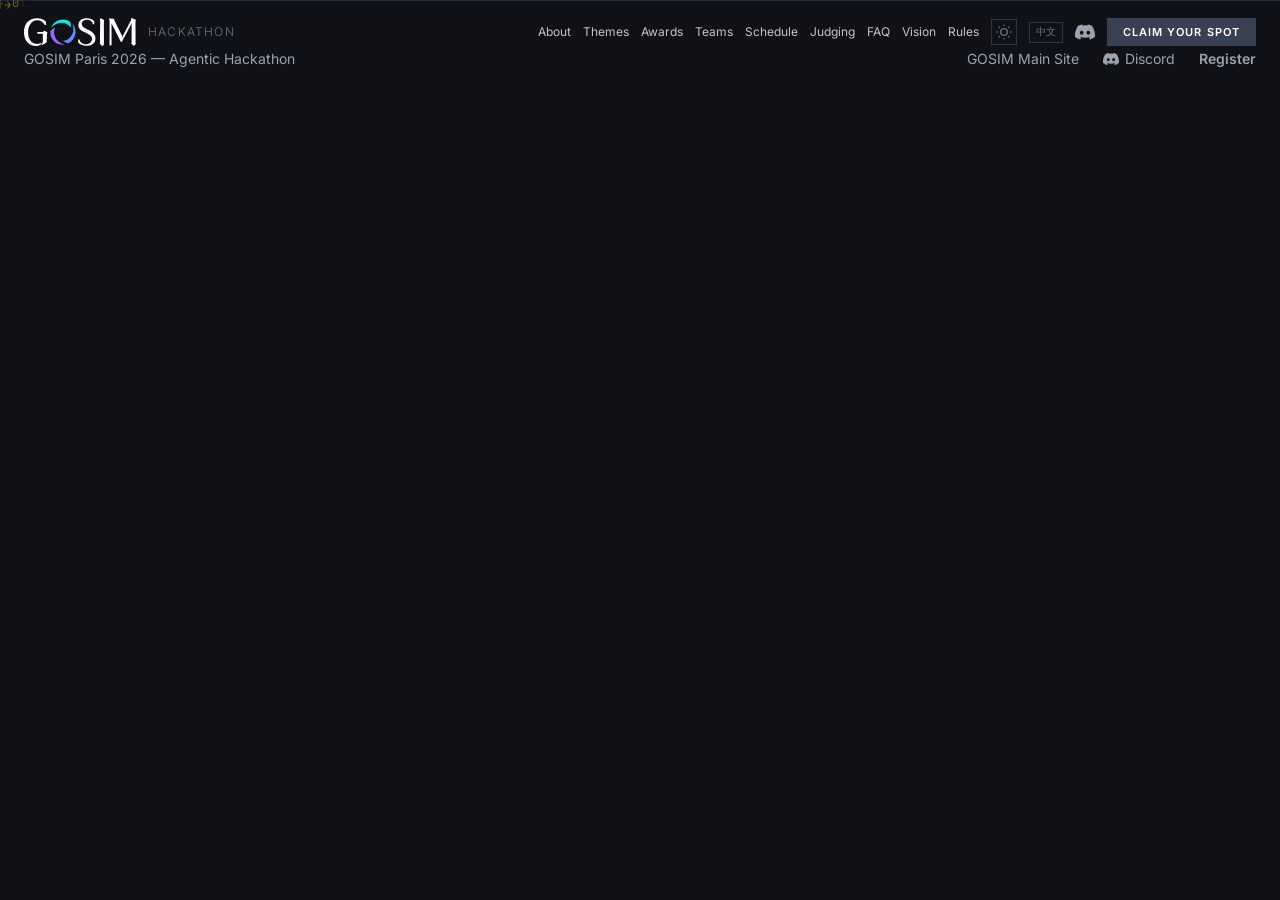
==== commit 7aa7a414: "Updates" ====
--- a/index.html
+++ b/index.html
@@ -9,8 +9,8 @@
     <link rel="preconnect" href="https://fonts.googleapis.com">
     <link rel="preconnect" href="https://fonts.gstatic.com" crossorigin>
     <link href="https://fonts.googleapis.com/css2?family=Inter:opsz,wght@14..32,300;14..32,400;14..32,500;14..32,600;14..32,700&family=Cormorant+Garamond:ital,wght@0,300;0,400;0,500;0,600;1,300;1,400&family=JetBrains+Mono:wght@400&display=swap" rel="stylesheet">
-    <script type="module" crossorigin src="/assets/index-DG4yjcbV.js"></script>
-    <link rel="stylesheet" crossorigin href="/assets/index-QvVx1ELs.css">
+    <script type="module" crossorigin src="/assets/index-B9BNNaDQ.js"></script>
+    <link rel="stylesheet" crossorigin href="/assets/index-CnVafxVA.css">
   </head>
   <body>
     <div id="app"></div>
--- a/assets/index-CnVafxVA.css
+++ b/assets/index-CnVafxVA.css
@@ -0,0 +1 @@
+.fx-scroll-progress{z-index:9999;pointer-events:none;background:linear-gradient(90deg,#d4a017 0%,#e94b7e 50%,#3b82f6 100%);height:2px;transition:width .1s ease-out;position:fixed;top:0;left:0;box-shadow:0 0 8px #d4a01799}.fx-cursor-glow{pointer-events:none;z-index:40;will-change:transform;mix-blend-mode:screen;background:radial-gradient(circle,#d4a01714 0%,#d4a01700 60%);border-radius:50%;width:400px;height:400px;position:fixed;top:-200px;left:-200px}@media (hover:none){.fx-cursor-glow{display:none}}.fx-particles{pointer-events:none;z-index:35;width:100vw;height:100vh;position:fixed;top:0;left:0}@media (hover:none){.fx-particles{display:none}}.fx-konami-flash{z-index:9998;pointer-events:none;justify-content:center;align-items:center;animation:3.5s ease-out fx-konami-pulse;display:flex;position:fixed;inset:0}.fx-konami-text{color:#d4a017;text-shadow:0 0 30px #d4a017cc,0 0 60px #d4a01766;letter-spacing:.2em;font-family:JetBrains Mono,monospace;font-size:3rem;font-weight:700;animation:.15s ease-in-out infinite alternate fx-konami-shake}@keyframes fx-konami-pulse{0%,to{opacity:0}10%,85%{opacity:1}}@keyframes fx-konami-shake{0%{transform:translate(-2px)}to{transform:translate(2px)}}.glitch-hover{transition:color .15s;display:inline-block;position:relative}.glitch-hover:hover{color:#0000;text-shadow:2px 0 #e94b7e,-2px 0 #3b82f6;animation:.25s steps(4,end) infinite fx-glitch-shake}@keyframes fx-glitch-shake{0%{transform:translate(0)}25%{transform:translate(-1px,1px)}50%{transform:translate(1px,-1px)}75%{transform:translate(-1px,-1px)}to{transform:translate(0)}}.live-viewers[data-v-1264326d]{z-index:50;-webkit-backdrop-filter:blur(12px);backdrop-filter:blur(12px);color:#e5e7ebe6;pointer-events:none;background:#0009;border:1px solid #22c55e4d;border-radius:999px;align-items:center;gap:.5rem;padding:.5rem .875rem;font-size:.75rem;animation:.5s ease-out live-viewers-in-1264326d;display:inline-flex;position:fixed;bottom:1.5rem;left:1.5rem}@keyframes live-viewers-in-1264326d{0%{opacity:0;transform:translateY(8px)}to{opacity:1;transform:translateY(0)}}.live-viewers__dot[data-v-1264326d]{width:8px;height:8px;display:inline-flex;position:relative}.live-viewers__dot-ping[data-v-1264326d]{opacity:.75;background:#4ade80;border-radius:50%;animation:1.5s cubic-bezier(0,0,.2,1) infinite live-viewers-ping-1264326d;position:absolute;inset:0}.live-viewers__dot-core[data-v-1264326d]{background:#22c55e;border-radius:50%;width:8px;height:8px;display:inline-flex;position:relative}@keyframes live-viewers-ping-1264326d{0%{opacity:.75;transform:scale(1)}75%,to{opacity:0;transform:scale(2.2)}}.live-viewers__count[data-v-1264326d]{color:#4ade80;font-weight:700}.live-viewers__label[data-v-1264326d]{color:#9ca3afe6;letter-spacing:.05em;font-size:.7rem}@media (width<=640px){.live-viewers[data-v-1264326d]{padding:.4rem .7rem;font-size:.7rem;bottom:1rem;left:1rem}}.section-nav[data-v-af711b33]{z-index:45;pointer-events:auto;flex-direction:column;gap:.875rem;padding:.75rem .4rem;display:flex;position:fixed;top:50%;right:1.25rem;transform:translateY(-50%)}.section-nav__item[data-v-af711b33]{cursor:pointer;justify-content:center;align-items:center;width:1.5rem;height:1.5rem;text-decoration:none;display:inline-flex;position:relative}.section-nav__dot[data-v-af711b33]{background:#ffffff40;border:1.5px solid #fff6;border-radius:50%;width:8px;height:8px;transition:all .3s;display:block}.section-nav__item:hover .section-nav__dot[data-v-af711b33]{background:#d4a01799;border-color:#d4a017e6;transform:scale(1.3)}.section-nav__item--active .section-nav__dot[data-v-af711b33]{background:#d4a017;border-color:#d4a017;width:10px;height:10px;box-shadow:0 0 12px #d4a01799}.section-nav__tooltip[data-v-af711b33]{-webkit-backdrop-filter:blur(8px);backdrop-filter:blur(8px);color:#fff;letter-spacing:.1em;text-transform:uppercase;white-space:nowrap;opacity:0;pointer-events:none;background:#000c;border:1px solid #d4a0174d;border-radius:4px;padding:.3rem .7rem;font-size:.7rem;transition:opacity .2s,transform .2s;position:absolute;top:50%;right:calc(100% + 12px);transform:translateY(-50%)translate(8px)}.section-nav__item:hover .section-nav__tooltip[data-v-af711b33]{opacity:1;transform:translateY(-50%)translate(0)}@media (width<=768px){.section-nav[data-v-af711b33]{display:none}}.builders-fab[data-v-698b9338]{z-index:50;color:#fff;letter-spacing:.15em;cursor:pointer;-webkit-backdrop-filter:blur(12px);backdrop-filter:blur(12px);background:linear-gradient(135deg,#d4a017f2,#e94b7ed9);border:1px solid #ffffff26;border-radius:999px;align-items:center;gap:.6rem;padding:.75rem 1.25rem;font-size:.75rem;font-weight:700;transition:transform .2s,box-shadow .2s;display:inline-flex;position:fixed;bottom:1.5rem;left:50%;transform:translate(-50%);box-shadow:0 8px 24px #d4a01740,0 0 0 1px #0000004d}.builders-fab[data-v-698b9338]:hover{transform:translate(-50%)translateY(-2px);box-shadow:0 12px 32px #d4a01766,0 0 0 1px #0000004d}.builders-fab__count[data-v-698b9338]{letter-spacing:0;background:#0000004d;border-radius:999px;padding:.15rem .5rem;font-size:.7rem}@media (width<=640px){.builders-fab[data-v-698b9338]{padding:.6rem 1rem;font-size:.65rem}.builders-fab__text[data-v-698b9338]{display:none}}.line-clamp-2[data-v-698b9338]{-webkit-line-clamp:2;-webkit-box-orient:vertical;display:-webkit-box;overflow:hidden}.invitations-fab[data-v-f5492bf0]{z-index:55;color:#fff;letter-spacing:.15em;cursor:pointer;-webkit-backdrop-filter:blur(12px);backdrop-filter:blur(12px);background:linear-gradient(135deg,#d4a017 0%,#e94b7e 100%);border:1px solid #fff3;border-radius:999px;align-items:center;gap:.55rem;padding:.7rem 1.15rem;font-size:.72rem;font-weight:800;transition:transform .2s,box-shadow .2s;animation:1.8s ease-in-out infinite invpulse-f5492bf0;display:inline-flex;position:fixed;top:5.5rem;right:1.25rem;box-shadow:0 10px 28px #e94b7e73,0 0 0 1px #0000004d}.invitations-fab[data-v-f5492bf0]:hover{transform:translateY(-2px)scale(1.03)}.invitations-fab__badge[data-v-f5492bf0]{letter-spacing:0;background:#0006;border-radius:999px;padding:.12rem .5rem;font-size:.75rem;font-weight:800}@keyframes invpulse-f5492bf0{0%,to{box-shadow:0 10px 28px #e94b7e59,0 0 0 1px #0000004d}50%{box-shadow:0 12px 40px #e94b7eb3,0 0 0 8px #e94b7e2e}}@media (width<=640px){.invitations-fab[data-v-f5492bf0]{padding:.5rem .85rem;font-size:.65rem;top:4.5rem;right:.8rem}.invitations-fab__text[data-v-f5492bf0]{display:none}}.rules-content p[data-v-3bebe64c]{color:var(--color-text-secondary);margin-bottom:1rem;line-height:1.8}.rules-content ul[data-v-3bebe64c]{margin-bottom:1rem;padding-left:1.5rem;list-style:outside}.rules-content li[data-v-3bebe64c]{color:var(--color-text-secondary);margin-bottom:.5rem;line-height:1.8}.rules-content a[data-v-3bebe64c]{color:var(--color-accent-blue,#3ba7d0)}.qr-fab-pulse[data-v-aa211094]{animation:2s ease-in-out 3 qr-pulse-aa211094}@keyframes qr-pulse-aa211094{0%,to{box-shadow:0 4px 12px #0000004d}50%{box-shadow:0 4px 20px #d4a01780,0 0 0 6px #d4a01726}}.sponsor-logo[data-v-c1caeddf]{opacity:.5;cursor:pointer;transition:opacity .4s,filter .4s,transform .3s}.sponsor-logo[data-v-c1caeddf]:hover{opacity:1;transform:scale(1.08)}.sponsor-logo--zhipu[data-v-c1caeddf]:hover{filter:drop-shadow(0 0 18px #4285f499)drop-shadow(0 0 40px #4285f440)}.sponsor-logo--kimi[data-v-c1caeddf]:hover{filter:drop-shadow(0 0 18px #00c8b499)drop-shadow(0 0 40px #00c8b440)}.sponsor-logo--minimax[data-v-c1caeddf]:hover{filter:drop-shadow(0 0 18px #a882ff99)drop-shadow(0 0 40px #a882ff40)}.hero-cta[data-v-c1caeddf]{background:linear-gradient(135deg,#2c3e6b,#16a085);transition:transform .2s ease-out,box-shadow .4s,filter .4s;box-shadow:0 0 #3b82f600}.hero-cta[data-v-c1caeddf]:hover{filter:brightness(1.15);transform:scale(1.06);box-shadow:0 0 20px #3b82f659,0 0 60px #16a08533}.hero-cta[data-v-c1caeddf]:active{transform:scale(.98);box-shadow:0 0 10px #3b82f633}.expand-enter-active[data-v-3e83fa22],.expand-leave-active[data-v-3e83fa22]{transition:all .3s;overflow:hidden}.expand-enter-from[data-v-3e83fa22],.expand-leave-to[data-v-3e83fa22]{opacity:0;max-height:0;padding-top:0;padding-bottom:0}.expand-enter-to[data-v-3e83fa22],.expand-leave-from[data-v-3e83fa22]{opacity:1;max-height:500px}.prize-amount[data-v-f26dd7c5]{letter-spacing:.02em;text-shadow:0 0 12px;animation:2.5s ease-in-out infinite prize-breathe-f26dd7c5}@keyframes prize-breathe-f26dd7c5{0%,to{opacity:1;text-shadow:0 0 8px}50%{opacity:.7;text-shadow:0 0 20px,0 0 40px}}.team-card-breathe[data-v-a6208b0e]{transition:transform .15s ease-out,border-color .3s,box-shadow .3s;animation:4s ease-in-out infinite card-breathe-a6208b0e}.team-card-breathe[data-v-a6208b0e]:nth-child(2n){animation-delay:-1s}.team-card-breathe[data-v-a6208b0e]:nth-child(3n){animation-delay:-2s}.team-card-breathe[data-v-a6208b0e]:nth-child(4n){animation-delay:-3s}@keyframes card-breathe-a6208b0e{0%,to{border-color:#6b728066;box-shadow:0 0 8px #ffffff05,inset 0 1px #ffffff0a}50%{border-color:#d4a01740;box-shadow:0 0 16px #d4a01714,inset 0 1px #ffffff14}}.vision-content p[data-v-66436a2f]{color:var(--color-text-secondary);margin-bottom:1rem;line-height:1.8}.vision-content ul[data-v-66436a2f]{margin-bottom:1rem;padding-left:1.5rem;list-style:outside}.vision-content li[data-v-66436a2f]{color:var(--color-text-secondary);margin-bottom:.5rem;line-height:1.8}.vision-content a[data-v-66436a2f]{color:var(--color-accent-blue,#3ba7d0)}.line-clamp-2[data-v-378b9ee8]{-webkit-line-clamp:2;-webkit-box-orient:vertical;display:-webkit-box;overflow:hidden}@layer properties{@supports (((-webkit-hyphens:none)) and (not (margin-trim:inline))) or ((-moz-orient:inline) and (not (color:rgb(from red r g b)))){*,:before,:after,::backdrop{--tw-translate-x:0;--tw-translate-y:0;--tw-translate-z:0;--tw-scale-x:1;--tw-scale-y:1;--tw-scale-z:1;--tw-rotate-x:initial;--tw-rotate-y:initial;--tw-rotate-z:initial;--tw-skew-x:initial;--tw-skew-y:initial;--tw-space-y-reverse:0;--tw-border-style:solid;--tw-gradient-position:initial;--tw-gradient-from:#0000;--tw-gradient-via:#0000;--tw-gradient-to:#0000;--tw-gradient-stops:initial;--tw-gradient-via-stops:initial;--tw-gradient-from-position:0%;--tw-gradient-via-position:50%;--tw-gradient-to-position:100%;--tw-leading:initial;--tw-font-weight:initial;--tw-tracking:initial;--tw-ordinal:initial;--tw-slashed-zero:initial;--tw-numeric-figure:initial;--tw-numeric-spacing:initial;--tw-numeric-fraction:initial;--tw-shadow:0 0 #0000;--tw-shadow-color:initial;--tw-shadow-alpha:100%;--tw-inset-shadow:0 0 #0000;--tw-inset-shadow-color:initial;--tw-inset-shadow-alpha:100%;--tw-ring-color:initial;--tw-ring-shadow:0 0 #0000;--tw-inset-ring-color:initial;--tw-inset-ring-shadow:0 0 #0000;--tw-ring-inset:initial;--tw-ring-offset-width:0px;--tw-ring-offset-color:#fff;--tw-ring-offset-shadow:0 0 #0000;--tw-blur:initial;--tw-brightness:initial;--tw-contrast:initial;--tw-grayscale:initial;--tw-hue-rotate:initial;--tw-invert:initial;--tw-opacity:initial;--tw-saturate:initial;--tw-sepia:initial;--tw-drop-shadow:initial;--tw-drop-shadow-color:initial;--tw-drop-shadow-alpha:100%;--tw-drop-shadow-size:initial;--tw-backdrop-blur:initial;--tw-backdrop-brightness:initial;--tw-backdrop-contrast:initial;--tw-backdrop-grayscale:initial;--tw-backdrop-hue-rotate:initial;--tw-backdrop-invert:initial;--tw-backdrop-opacity:initial;--tw-backdrop-saturate:initial;--tw-backdrop-sepia:initial;--tw-duration:initial;--tw-ease:initial;--tw-content:""}}}@layer theme{:root,:host{--font-sans:"Inter", system-ui, -apple-system, sans-serif;--font-mono:ui-monospace, SFMono-Regular, Menlo, Monaco, Consolas, "Liberation Mono", "Courier New", monospace;--color-red-100:oklch(93.6% .032 17.717);--color-red-300:oklch(80.8% .114 19.571);--color-red-400:oklch(70.4% .191 22.216);--color-red-500:oklch(63.7% .237 25.331);--color-red-600:oklch(57.7% .245 27.325);--color-red-700:oklch(50.5% .213 27.518);--color-red-900:oklch(39.6% .141 25.723);--color-amber-300:oklch(87.9% .169 91.605);--color-amber-400:oklch(82.8% .189 84.429);--color-amber-500:oklch(76.9% .188 70.08);--color-amber-600:oklch(66.6% .179 58.318);--color-amber-900:oklch(41.4% .112 45.904);--color-green-100:oklch(96.2% .044 156.743);--color-green-300:oklch(87.1% .15 154.449);--color-green-400:oklch(79.2% .209 151.711);--color-green-500:oklch(72.3% .219 149.579);--color-green-600:oklch(62.7% .194 149.214);--color-green-700:oklch(52.7% .154 150.069);--color-green-900:oklch(39.3% .095 152.535);--color-emerald-400:oklch(76.5% .177 163.223);--color-emerald-500:oklch(69.6% .17 162.48);--color-emerald-600:oklch(59.6% .145 163.225);--color-emerald-700:oklch(50.8% .118 165.612);--color-emerald-900:oklch(37.8% .077 168.94);--color-blue-300:oklch(80.9% .105 251.813);--color-blue-400:oklch(70.7% .165 254.624);--color-blue-500:oklch(62.3% .214 259.815);--color-blue-600:oklch(54.6% .245 262.881);--color-blue-700:oklch(48.8% .243 264.376);--color-gray-200:oklch(92.8% .006 264.531);--color-gray-300:oklch(87.2% .01 258.338);--color-gray-400:oklch(70.7% .022 261.325);--color-gray-500:oklch(55.1% .027 264.364);--color-gray-600:oklch(44.6% .03 256.802);--color-gray-700:oklch(37.3% .034 259.733);--color-gray-800:oklch(27.8% .033 256.848);--color-gray-900:oklch(21% .034 264.665);--color-gray-950:oklch(13% .028 261.692);--color-black:#000;--color-white:#fff;--spacing:.25rem;--container-sm:24rem;--container-md:28rem;--container-lg:32rem;--container-2xl:42rem;--container-3xl:48rem;--container-4xl:56rem;--container-5xl:64rem;--container-6xl:72rem;--container-7xl:80rem;--text-xs:.75rem;--text-xs--line-height:calc(1 / .75);--text-sm:.875rem;--text-sm--line-height:calc(1.25 / .875);--text-base:1rem;--text-base--line-height:calc(1.5 / 1);--text-lg:1.125rem;--text-lg--line-height:calc(1.75 / 1.125);--text-xl:1.25rem;--text-xl--line-height:calc(1.75 / 1.25);--text-2xl:1.5rem;--text-2xl--line-height:calc(2 / 1.5);--text-3xl:1.875rem;--text-3xl--line-height:calc(2.25 / 1.875);--text-4xl:2.25rem;--text-4xl--line-height:calc(2.5 / 2.25);--text-5xl:3rem;--text-5xl--line-height:1;--text-6xl:3.75rem;--text-6xl--line-height:1;--text-7xl:4.5rem;--text-7xl--line-height:1;--text-8xl:6rem;--text-8xl--line-height:1;--font-weight-light:300;--font-weight-normal:400;--font-weight-medium:500;--font-weight-semibold:600;--font-weight-bold:700;--font-weight-black:900;--tracking-wide:.025em;--tracking-wider:.05em;--tracking-widest:.1em;--leading-tight:1.25;--leading-snug:1.375;--leading-relaxed:1.625;--radius-sm:.25rem;--radius-lg:.5rem;--radius-xl:.75rem;--radius-2xl:1rem;--ease-in:cubic-bezier(.4, 0, 1, 1);--ease-out:cubic-bezier(0, 0, .2, 1);--ease-in-out:cubic-bezier(.4, 0, .2, 1);--animate-ping:ping 1s cubic-bezier(0, 0, .2, 1) infinite;--animate-pulse:pulse 2s cubic-bezier(.4, 0, .6, 1) infinite;--animate-bounce:bounce 1s infinite;--blur-sm:8px;--blur-md:12px;--blur-xl:24px;--default-transition-duration:.15s;--default-transition-timing-function:cubic-bezier(.4, 0, .2, 1);--default-font-family:var(--font-sans);--default-mono-font-family:var(--font-mono);--color-bg-primary:#0f1117;--color-bg-secondary:#161921;--color-bg-card:#1c1f2b;--color-bg-elevated:#232736;--color-text-primary:#f0f1f3;--color-text-secondary:#9ca3af;--color-text-tertiary:#6b7280;--color-text-muted:#4b5563;--color-border:#2d3140;--color-border-subtle:#232736;--color-border-hover:#3d4254;--color-border-strong:#4b5263;--color-accent:#f0f1f3;--color-accent-red:#ef4444;--color-accent-blue:#3b82f6;--color-accent-yellow:#f59e0b;--color-accent-cyan:#06b6d4;--color-badge-neutral-bg:#1f2937;--color-badge-success-bg:#10b98126;--color-badge-success-text:#34d399;--color-badge-info-bg:#3b82f626;--color-badge-info-text:#60a5fa;--color-badge-danger-bg:#ef444426;--color-badge-danger-text:#f87171;--color-badge-warning-bg:#f59e0b26;--color-btn-bg:#374151;--color-btn-text:#fff;--color-btn-hover:#4b5563;--color-input-bg:#232736;--color-input-border:#2d3140;--color-input-placeholder:#4b5563;--animate-marquee:marquee 45s linear infinite;--animate-marquee-reverse:marquee-reverse 45s linear infinite;--animate-bounce-slow:bounce-slow 3s infinite;--animate-gradient-shift:gradient-shift 8s ease infinite}}@layer base{*,:after,:before,::backdrop{box-sizing:border-box;border:0 solid;margin:0;padding:0}::file-selector-button{box-sizing:border-box;border:0 solid;margin:0;padding:0}html,:host{-webkit-text-size-adjust:100%;tab-size:4;line-height:1.5;font-family:var(--default-font-family,ui-sans-serif, system-ui, sans-serif, "Apple Color Emoji", "Segoe UI Emoji", "Segoe UI Symbol", "Noto Color Emoji");font-feature-settings:var(--default-font-feature-settings,normal);font-variation-settings:var(--default-font-variation-settings,normal);-webkit-tap-highlight-color:transparent}hr{height:0;color:inherit;border-top-width:1px}abbr:where([title]){-webkit-text-decoration:underline dotted;text-decoration:underline dotted}h1,h2,h3,h4,h5,h6{font-size:inherit;font-weight:inherit}a{color:inherit;-webkit-text-decoration:inherit;-webkit-text-decoration:inherit;-webkit-text-decoration:inherit;-webkit-text-decoration:inherit;text-decoration:inherit}b,strong{font-weight:bolder}code,kbd,samp,pre{font-family:var(--default-mono-font-family,ui-monospace, SFMono-Regular, Menlo, Monaco, Consolas, "Liberation Mono", "Courier New", monospace);font-feature-settings:var(--default-mono-font-feature-settings,normal);font-variation-settings:var(--default-mono-font-variation-settings,normal);font-size:1em}small{font-size:80%}sub,sup{vertical-align:baseline;font-size:75%;line-height:0;position:relative}sub{bottom:-.25em}sup{top:-.5em}table{text-indent:0;border-color:inherit;border-collapse:collapse}:-moz-focusring{outline:auto}progress{vertical-align:baseline}summary{display:list-item}ol,ul,menu{list-style:none}img,svg,video,canvas,audio,iframe,embed,object{vertical-align:middle;display:block}img,video{max-width:100%;height:auto}button,input,select,optgroup,textarea{font:inherit;font-feature-settings:inherit;font-variation-settings:inherit;letter-spacing:inherit;color:inherit;opacity:1;background-color:#0000;border-radius:0}::file-selector-button{font:inherit;font-feature-settings:inherit;font-variation-settings:inherit;letter-spacing:inherit;color:inherit;opacity:1;background-color:#0000;border-radius:0}:where(select:is([multiple],[size])) optgroup{font-weight:bolder}:where(select:is([multiple],[size])) optgroup option{padding-inline-start:20px}::file-selector-button{margin-inline-end:4px}::placeholder{opacity:1}@supports (not ((-webkit-appearance:-apple-pay-button))) or (contain-intrinsic-size:1px){::placeholder{color:currentColor}@supports (color:color-mix(in lab, red, red)){::placeholder{color:color-mix(in oklab, currentcolor 50%, transparent)}}}textarea{resize:vertical}::-webkit-search-decoration{-webkit-appearance:none}::-webkit-date-and-time-value{min-height:1lh;text-align:inherit}::-webkit-datetime-edit{display:inline-flex}::-webkit-datetime-edit-fields-wrapper{padding:0}::-webkit-datetime-edit{padding-block:0}::-webkit-datetime-edit-year-field{padding-block:0}::-webkit-datetime-edit-month-field{padding-block:0}::-webkit-datetime-edit-day-field{padding-block:0}::-webkit-datetime-edit-hour-field{padding-block:0}::-webkit-datetime-edit-minute-field{padding-block:0}::-webkit-datetime-edit-second-field{padding-block:0}::-webkit-datetime-edit-millisecond-field{padding-block:0}::-webkit-datetime-edit-meridiem-field{padding-block:0}::-webkit-calendar-picker-indicator{line-height:1}:-moz-ui-invalid{box-shadow:none}button,input:where([type=button],[type=reset],[type=submit]){appearance:button}::file-selector-button{appearance:button}::-webkit-inner-spin-button{height:auto}::-webkit-outer-spin-button{height:auto}[hidden]:where(:not([hidden=until-found])){display:none!important}}@layer components;@layer utilities{.pointer-events-none{pointer-events:none}.visible{visibility:visible}.sr-only{clip-path:inset(50%);white-space:nowrap;border-width:0;width:1px;height:1px;margin:-1px;padding:0;position:absolute;overflow:hidden}.absolute{position:absolute}.fixed{position:fixed}.relative{position:relative}.static{position:static}.inset-0{inset:calc(var(--spacing) * 0)}.inset-x-0{inset-inline:calc(var(--spacing) * 0)}.inset-y-0{inset-block:calc(var(--spacing) * 0)}.start{inset-inline-start:var(--spacing)}.end{inset-inline-end:var(--spacing)}.-top-1{top:calc(var(--spacing) * -1)}.-top-2{top:calc(var(--spacing) * -2)}.-top-4{top:calc(var(--spacing) * -4)}.top-0{top:calc(var(--spacing) * 0)}.top-0\.5{top:calc(var(--spacing) * .5)}.top-1\/2{top:50%}.top-2{top:calc(var(--spacing) * 2)}.top-3{top:calc(var(--spacing) * 3)}.top-4{top:calc(var(--spacing) * 4)}.top-16{top:calc(var(--spacing) * 16)}.top-\[calc\(4rem\+2\.25rem\)\]{top:6.25rem}.top-full{top:100%}.-right-1{right:calc(var(--spacing) * -1)}.right-0{right:calc(var(--spacing) * 0)}.right-3{right:calc(var(--spacing) * 3)}.right-4{right:calc(var(--spacing) * 4)}.right-5{right:calc(var(--spacing) * 5)}.right-6{right:calc(var(--spacing) * 6)}.-bottom-1{bottom:calc(var(--spacing) * -1)}.-bottom-1\.5{bottom:calc(var(--spacing) * -1.5)}.bottom-0{bottom:calc(var(--spacing) * 0)}.bottom-6{bottom:calc(var(--spacing) * 6)}.bottom-8{bottom:calc(var(--spacing) * 8)}.-left-1{left:calc(var(--spacing) * -1)}.-left-3{left:calc(var(--spacing) * -3)}.left-0{left:calc(var(--spacing) * 0)}.left-0\.5{left:calc(var(--spacing) * .5)}.left-1\/2{left:50%}.left-\[7px\]{left:7px}.z-10{z-index:10}.z-40{z-index:40}.z-50{z-index:50}.z-\[100\]{z-index:100}.z-\[190\]{z-index:190}.z-\[200\]{z-index:200}.z-\[205\]{z-index:205}.z-\[210\]{z-index:210}.z-\[250\]{z-index:250}.z-\[9999\]{z-index:9999}.mx-1{margin-inline:calc(var(--spacing) * 1)}.mx-auto{margin-inline:auto}.my-6{margin-block:calc(var(--spacing) * 6)}.my-12{margin-block:calc(var(--spacing) * 12)}.-mt-2{margin-top:calc(var(--spacing) * -2)}.mt-0\.5{margin-top:calc(var(--spacing) * .5)}.mt-1{margin-top:calc(var(--spacing) * 1)}.mt-2{margin-top:calc(var(--spacing) * 2)}.mt-3{margin-top:calc(var(--spacing) * 3)}.mt-4{margin-top:calc(var(--spacing) * 4)}.mt-6{margin-top:calc(var(--spacing) * 6)}.mt-8{margin-top:calc(var(--spacing) * 8)}.mt-12{margin-top:calc(var(--spacing) * 12)}.mt-16{margin-top:calc(var(--spacing) * 16)}.mt-20{margin-top:calc(var(--spacing) * 20)}.mt-auto{margin-top:auto}.mr-1{margin-right:calc(var(--spacing) * 1)}.-mb-px{margin-bottom:-1px}.mb-1{margin-bottom:calc(var(--spacing) * 1)}.mb-2{margin-bottom:calc(var(--spacing) * 2)}.mb-3{margin-bottom:calc(var(--spacing) * 3)}.mb-4{margin-bottom:calc(var(--spacing) * 4)}.mb-5{margin-bottom:calc(var(--spacing) * 5)}.mb-6{margin-bottom:calc(var(--spacing) * 6)}.mb-8{margin-bottom:calc(var(--spacing) * 8)}.mb-10{margin-bottom:calc(var(--spacing) * 10)}.mb-12{margin-bottom:calc(var(--spacing) * 12)}.mb-16{margin-bottom:calc(var(--spacing) * 16)}.-ml-1{margin-left:calc(var(--spacing) * -1)}.ml-1{margin-left:calc(var(--spacing) * 1)}.ml-2{margin-left:calc(var(--spacing) * 2)}.ml-3{margin-left:calc(var(--spacing) * 3)}.ml-6{margin-left:calc(var(--spacing) * 6)}.ml-8{margin-left:calc(var(--spacing) * 8)}.ml-auto{margin-left:auto}.line-clamp-2{-webkit-line-clamp:2;-webkit-box-orient:vertical;display:-webkit-box;overflow:hidden}.block{display:block}.flex{display:flex}.grid{display:grid}.hidden{display:none}.inline{display:inline}.inline-block{display:inline-block}.inline-flex{display:inline-flex}.table{display:table}.h-1{height:calc(var(--spacing) * 1)}.h-1\.5{height:calc(var(--spacing) * 1.5)}.h-2{height:calc(var(--spacing) * 2)}.h-2\.5{height:calc(var(--spacing) * 2.5)}.h-3{height:calc(var(--spacing) * 3)}.h-3\.5{height:calc(var(--spacing) * 3.5)}.h-4{height:calc(var(--spacing) * 4)}.h-5{height:calc(var(--spacing) * 5)}.h-6{height:calc(var(--spacing) * 6)}.h-7{height:calc(var(--spacing) * 7)}.h-8{height:calc(var(--spacing) * 8)}.h-9{height:calc(var(--spacing) * 9)}.h-10{height:calc(var(--spacing) * 10)}.h-12{height:calc(var(--spacing) * 12)}.h-14{height:calc(var(--spacing) * 14)}.h-16{height:calc(var(--spacing) * 16)}.h-20{height:calc(var(--spacing) * 20)}.h-24{height:calc(var(--spacing) * 24)}.h-28{height:calc(var(--spacing) * 28)}.h-32{height:calc(var(--spacing) * 32)}.h-44{height:calc(var(--spacing) * 44)}.h-56{height:calc(var(--spacing) * 56)}.h-80{height:calc(var(--spacing) * 80)}.h-\[400px\]{height:400px}.h-\[600px\]{height:600px}.h-full{height:100%}.h-px{height:1px}.max-h-10{max-height:calc(var(--spacing) * 10)}.max-h-48{max-height:calc(var(--spacing) * 48)}.max-h-\[80\%\]{max-height:80%}.max-h-\[80vh\]{max-height:80vh}.max-h-\[88vh\]{max-height:88vh}.max-h-\[90vh\]{max-height:90vh}.max-h-full{max-height:100%}.min-h-screen{min-height:100vh}.w-2{width:calc(var(--spacing) * 2)}.w-2\.5{width:calc(var(--spacing) * 2.5)}.w-3{width:calc(var(--spacing) * 3)}.w-3\.5{width:calc(var(--spacing) * 3.5)}.w-4{width:calc(var(--spacing) * 4)}.w-5{width:calc(var(--spacing) * 5)}.w-6{width:calc(var(--spacing) * 6)}.w-7{width:calc(var(--spacing) * 7)}.w-8{width:calc(var(--spacing) * 8)}.w-9{width:calc(var(--spacing) * 9)}.w-10{width:calc(var(--spacing) * 10)}.w-12{width:calc(var(--spacing) * 12)}.w-14{width:calc(var(--spacing) * 14)}.w-16{width:calc(var(--spacing) * 16)}.w-20{width:calc(var(--spacing) * 20)}.w-24{width:calc(var(--spacing) * 24)}.w-28{width:calc(var(--spacing) * 28)}.w-32{width:calc(var(--spacing) * 32)}.w-36{width:calc(var(--spacing) * 36)}.w-44{width:calc(var(--spacing) * 44)}.w-48{width:calc(var(--spacing) * 48)}.w-56{width:calc(var(--spacing) * 56)}.w-64{width:calc(var(--spacing) * 64)}.w-72{width:calc(var(--spacing) * 72)}.w-80{width:calc(var(--spacing) * 80)}.w-\[2px\]{width:2px}.w-\[120px\]{width:120px}.w-\[600px\]{width:600px}.w-\[800px\]{width:800px}.w-auto{width:auto}.w-full{width:100%}.w-px{width:1px}.max-w-2xl{max-width:var(--container-2xl)}.max-w-3xl{max-width:var(--container-3xl)}.max-w-4xl{max-width:var(--container-4xl)}.max-w-5xl{max-width:var(--container-5xl)}.max-w-6xl{max-width:var(--container-6xl)}.max-w-7xl{max-width:var(--container-7xl)}.max-w-24{max-width:calc(var(--spacing) * 24)}.max-w-\[60px\]{max-width:60px}.max-w-\[80\%\]{max-width:80%}.max-w-\[120px\]{max-width:120px}.max-w-\[220px\]{max-width:220px}.max-w-full{max-width:100%}.max-w-lg{max-width:var(--container-lg)}.max-w-md{max-width:var(--container-md)}.max-w-sm{max-width:var(--container-sm)}.min-w-0{min-width:calc(var(--spacing) * 0)}.min-w-\[16px\]{min-width:16px}.min-w-\[64px\]{min-width:64px}.flex-1{flex:1}.flex-\[2\]{flex:2}.shrink-0{flex-shrink:0}.-translate-x-1\/2{--tw-translate-x:calc(calc(1 / 2 * 100%) * -1);translate:var(--tw-translate-x) var(--tw-translate-y)}.-translate-y-1{--tw-translate-y:calc(var(--spacing) * -1);translate:var(--tw-translate-x) var(--tw-translate-y)}.-translate-y-1\/2{--tw-translate-y:calc(calc(1 / 2 * 100%) * -1);translate:var(--tw-translate-x) var(--tw-translate-y)}.-translate-y-4{--tw-translate-y:calc(var(--spacing) * -4);translate:var(--tw-translate-x) var(--tw-translate-y)}.translate-y-0{--tw-translate-y:calc(var(--spacing) * 0);translate:var(--tw-translate-x) var(--tw-translate-y)}.translate-y-1{--tw-translate-y:calc(var(--spacing) * 1);translate:var(--tw-translate-x) var(--tw-translate-y)}.translate-y-2{--tw-translate-y:calc(var(--spacing) * 2);translate:var(--tw-translate-x) var(--tw-translate-y)}.translate-y-3{--tw-translate-y:calc(var(--spacing) * 3);translate:var(--tw-translate-x) var(--tw-translate-y)}.translate-y-4{--tw-translate-y:calc(var(--spacing) * 4);translate:var(--tw-translate-x) var(--tw-translate-y)}.scale-95{--tw-scale-x:95%;--tw-scale-y:95%;--tw-scale-z:95%;scale:var(--tw-scale-x) var(--tw-scale-y)}.scale-100{--tw-scale-x:100%;--tw-scale-y:100%;--tw-scale-z:100%;scale:var(--tw-scale-x) var(--tw-scale-y)}.scale-110{--tw-scale-x:110%;--tw-scale-y:110%;--tw-scale-z:110%;scale:var(--tw-scale-x) var(--tw-scale-y)}.scale-125{--tw-scale-x:125%;--tw-scale-y:125%;--tw-scale-z:125%;scale:var(--tw-scale-x) var(--tw-scale-y)}.rotate-45{rotate:45deg}.rotate-180{rotate:180deg}.transform{transform:var(--tw-rotate-x,) var(--tw-rotate-y,) var(--tw-rotate-z,) var(--tw-skew-x,) var(--tw-skew-y,)}.animate-bounce{animation:var(--animate-bounce)}.animate-bounce-slow{animation:var(--animate-bounce-slow)}.animate-gradient-shift{animation:var(--animate-gradient-shift)}.animate-marquee{animation:var(--animate-marquee)}.animate-marquee-reverse{animation:var(--animate-marquee-reverse)}.animate-ping{animation:var(--animate-ping)}.animate-pulse{animation:var(--animate-pulse)}.cursor-help{cursor:help}.cursor-pointer{cursor:pointer}.resize-none{resize:none}.appearance-none{appearance:none}.grid-cols-1{grid-template-columns:repeat(1,minmax(0,1fr))}.grid-cols-2{grid-template-columns:repeat(2,minmax(0,1fr))}.grid-rows-\[0fr\]{grid-template-rows:0fr}.grid-rows-\[1fr\]{grid-template-rows:1fr}.flex-col{flex-direction:column}.flex-wrap{flex-wrap:wrap}.items-baseline{align-items:baseline}.items-center{align-items:center}.items-end{align-items:flex-end}.items-start{align-items:flex-start}.justify-between{justify-content:space-between}.justify-center{justify-content:center}.gap-0\.5{gap:calc(var(--spacing) * .5)}.gap-1{gap:calc(var(--spacing) * 1)}.gap-1\.5{gap:calc(var(--spacing) * 1.5)}.gap-2{gap:calc(var(--spacing) * 2)}.gap-3{gap:calc(var(--spacing) * 3)}.gap-4{gap:calc(var(--spacing) * 4)}.gap-6{gap:calc(var(--spacing) * 6)}.gap-8{gap:calc(var(--spacing) * 8)}.gap-10{gap:calc(var(--spacing) * 10)}.gap-12{gap:calc(var(--spacing) * 12)}.gap-16{gap:calc(var(--spacing) * 16)}:where(.space-y-0>:not(:last-child)){--tw-space-y-reverse:0;margin-block-start:calc(calc(var(--spacing) * 0) * var(--tw-space-y-reverse));margin-block-end:calc(calc(var(--spacing) * 0) * calc(1 - var(--tw-space-y-reverse)))}:where(.space-y-0\.5>:not(:last-child)){--tw-space-y-reverse:0;margin-block-start:calc(calc(var(--spacing) * .5) * var(--tw-space-y-reverse));margin-block-end:calc(calc(var(--spacing) * .5) * calc(1 - var(--tw-space-y-reverse)))}:where(.space-y-1>:not(:last-child)){--tw-space-y-reverse:0;margin-block-start:calc(calc(var(--spacing) * 1) * var(--tw-space-y-reverse));margin-block-end:calc(calc(var(--spacing) * 1) * calc(1 - var(--tw-space-y-reverse)))}:where(.space-y-1\.5>:not(:last-child)){--tw-space-y-reverse:0;margin-block-start:calc(calc(var(--spacing) * 1.5) * var(--tw-space-y-reverse));margin-block-end:calc(calc(var(--spacing) * 1.5) * calc(1 - var(--tw-space-y-reverse)))}:where(.space-y-2>:not(:last-child)){--tw-space-y-reverse:0;margin-block-start:calc(calc(var(--spacing) * 2) * var(--tw-space-y-reverse));margin-block-end:calc(calc(var(--spacing) * 2) * calc(1 - var(--tw-space-y-reverse)))}:where(.space-y-3>:not(:last-child)){--tw-space-y-reverse:0;margin-block-start:calc(calc(var(--spacing) * 3) * var(--tw-space-y-reverse));margin-block-end:calc(calc(var(--spacing) * 3) * calc(1 - var(--tw-space-y-reverse)))}:where(.space-y-4>:not(:last-child)){--tw-space-y-reverse:0;margin-block-start:calc(calc(var(--spacing) * 4) * var(--tw-space-y-reverse));margin-block-end:calc(calc(var(--spacing) * 4) * calc(1 - var(--tw-space-y-reverse)))}:where(.space-y-5>:not(:last-child)){--tw-space-y-reverse:0;margin-block-start:calc(calc(var(--spacing) * 5) * var(--tw-space-y-reverse));margin-block-end:calc(calc(var(--spacing) * 5) * calc(1 - var(--tw-space-y-reverse)))}:where(.space-y-6>:not(:last-child)){--tw-space-y-reverse:0;margin-block-start:calc(calc(var(--spacing) * 6) * var(--tw-space-y-reverse));margin-block-end:calc(calc(var(--spacing) * 6) * calc(1 - var(--tw-space-y-reverse)))}.truncate{text-overflow:ellipsis;white-space:nowrap;overflow:hidden}.overflow-hidden{overflow:hidden}.overflow-x-auto{overflow-x:auto}.overflow-y-auto{overflow-y:auto}.rounded{border-radius:.25rem}.rounded-2xl{border-radius:var(--radius-2xl)}.rounded-\[8px\]{border-radius:8px}.rounded-\[10px\]{border-radius:10px}.rounded-\[24px\]{border-radius:24px}.rounded-full{border-radius:3.40282e38px}.rounded-lg{border-radius:var(--radius-lg)}.rounded-sm{border-radius:var(--radius-sm)}.rounded-xl{border-radius:var(--radius-xl)}.border{border-style:var(--tw-border-style);border-width:1px}.border-2{border-style:var(--tw-border-style);border-width:2px}.border-t{border-top-style:var(--tw-border-style);border-top-width:1px}.border-b{border-bottom-style:var(--tw-border-style);border-bottom-width:1px}.border-b-2{border-bottom-style:var(--tw-border-style);border-bottom-width:2px}.border-l-2{border-left-style:var(--tw-border-style);border-left-width:2px}.border-dashed{--tw-border-style:dashed;border-style:dashed}.border-accent{border-color:var(--color-accent)}.border-accent-blue{border-color:var(--color-accent-blue)}.border-accent-blue\/20{border-color:#3b82f633}@supports (color:color-mix(in lab, red, red)){.border-accent-blue\/20{border-color:color-mix(in oklab, var(--color-accent-blue) 20%, transparent)}}.border-accent-blue\/30{border-color:#3b82f64d}@supports (color:color-mix(in lab, red, red)){.border-accent-blue\/30{border-color:color-mix(in oklab, var(--color-accent-blue) 30%, transparent)}}.border-accent-red{border-color:var(--color-accent-red)}.border-accent-red\/20{border-color:#ef444433}@supports (color:color-mix(in lab, red, red)){.border-accent-red\/20{border-color:color-mix(in oklab, var(--color-accent-red) 20%, transparent)}}.border-accent-red\/30{border-color:#ef44444d}@supports (color:color-mix(in lab, red, red)){.border-accent-red\/30{border-color:color-mix(in oklab, var(--color-accent-red) 30%, transparent)}}.border-accent-yellow\/50{border-color:#f59e0b80}@supports (color:color-mix(in lab, red, red)){.border-accent-yellow\/50{border-color:color-mix(in oklab, var(--color-accent-yellow) 50%, transparent)}}.border-accent\/20{border-color:#f0f1f333}@supports (color:color-mix(in lab, red, red)){.border-accent\/20{border-color:color-mix(in oklab, var(--color-accent) 20%, transparent)}}.border-accent\/30{border-color:#f0f1f34d}@supports (color:color-mix(in lab, red, red)){.border-accent\/30{border-color:color-mix(in oklab, var(--color-accent) 30%, transparent)}}.border-accent\/40{border-color:#f0f1f366}@supports (color:color-mix(in lab, red, red)){.border-accent\/40{border-color:color-mix(in oklab, var(--color-accent) 40%, transparent)}}.border-accent\/50{border-color:#f0f1f380}@supports (color:color-mix(in lab, red, red)){.border-accent\/50{border-color:color-mix(in oklab, var(--color-accent) 50%, transparent)}}.border-amber-400\/40{border-color:#fcbb0066}@supports (color:color-mix(in lab, red, red)){.border-amber-400\/40{border-color:color-mix(in oklab, var(--color-amber-400) 40%, transparent)}}.border-amber-500{border-color:var(--color-amber-500)}.border-amber-500\/30{border-color:#f99c004d}@supports (color:color-mix(in lab, red, red)){.border-amber-500\/30{border-color:color-mix(in oklab, var(--color-amber-500) 30%, transparent)}}.border-amber-600\/20{border-color:#dd740033}@supports (color:color-mix(in lab, red, red)){.border-amber-600\/20{border-color:color-mix(in oklab, var(--color-amber-600) 20%, transparent)}}.border-amber-600\/30{border-color:#dd74004d}@supports (color:color-mix(in lab, red, red)){.border-amber-600\/30{border-color:color-mix(in oklab, var(--color-amber-600) 30%, transparent)}}.border-bg-card{border-color:var(--color-bg-card)}.border-bg-card\/40{border-color:#1c1f2b66}@supports (color:color-mix(in lab, red, red)){.border-bg-card\/40{border-color:color-mix(in oklab, var(--color-bg-card) 40%, transparent)}}.border-bg-primary{border-color:var(--color-bg-primary)}.border-blue-600{border-color:var(--color-blue-600)}.border-border{border-color:var(--color-border)}.border-border-hover{border-color:var(--color-border-hover)}.border-border-strong{border-color:var(--color-border-strong)}.border-border-subtle{border-color:var(--color-border-subtle)}.border-btn-bg{border-color:var(--color-btn-bg)}.border-emerald-500\/30{border-color:#00bb7f4d}@supports (color:color-mix(in lab, red, red)){.border-emerald-500\/30{border-color:color-mix(in oklab, var(--color-emerald-500) 30%, transparent)}}.border-emerald-500\/40{border-color:#00bb7f66}@supports (color:color-mix(in lab, red, red)){.border-emerald-500\/40{border-color:color-mix(in oklab, var(--color-emerald-500) 40%, transparent)}}.border-emerald-500\/50{border-color:#00bb7f80}@supports (color:color-mix(in lab, red, red)){.border-emerald-500\/50{border-color:color-mix(in oklab, var(--color-emerald-500) 50%, transparent)}}.border-emerald-600{border-color:var(--color-emerald-600)}.border-gray-600{border-color:var(--color-gray-600)}.border-gray-600\/50{border-color:#4a556580}@supports (color:color-mix(in lab, red, red)){.border-gray-600\/50{border-color:color-mix(in oklab, var(--color-gray-600) 50%, transparent)}}.border-gray-700{border-color:var(--color-gray-700)}.border-gray-800{border-color:var(--color-gray-800)}.border-gray-800\/50{border-color:#1e293980}@supports (color:color-mix(in lab, red, red)){.border-gray-800\/50{border-color:color-mix(in oklab, var(--color-gray-800) 50%, transparent)}}.border-green-500\/30{border-color:#00c7584d}@supports (color:color-mix(in lab, red, red)){.border-green-500\/30{border-color:color-mix(in oklab, var(--color-green-500) 30%, transparent)}}.border-green-600{border-color:var(--color-green-600)}.border-input-border{border-color:var(--color-input-border)}.border-red-500\/30{border-color:#fb2c364d}@supports (color:color-mix(in lab, red, red)){.border-red-500\/30{border-color:color-mix(in oklab, var(--color-red-500) 30%, transparent)}}.border-red-600{border-color:var(--color-red-600)}.border-transparent{border-color:#0000}.bg-accent-blue\/5{background-color:#3b82f60d}@supports (color:color-mix(in lab, red, red)){.bg-accent-blue\/5{background-color:color-mix(in oklab, var(--color-accent-blue) 5%, transparent)}}.bg-accent-red{background-color:var(--color-accent-red)}.bg-accent-red\/20{background-color:#ef444433}@supports (color:color-mix(in lab, red, red)){.bg-accent-red\/20{background-color:color-mix(in oklab, var(--color-accent-red) 20%, transparent)}}.bg-accent\/5{background-color:#f0f1f30d}@supports (color:color-mix(in lab, red, red)){.bg-accent\/5{background-color:color-mix(in oklab, var(--color-accent) 5%, transparent)}}.bg-accent\/10{background-color:#f0f1f31a}@supports (color:color-mix(in lab, red, red)){.bg-accent\/10{background-color:color-mix(in oklab, var(--color-accent) 10%, transparent)}}.bg-accent\/20{background-color:#f0f1f333}@supports (color:color-mix(in lab, red, red)){.bg-accent\/20{background-color:color-mix(in oklab, var(--color-accent) 20%, transparent)}}.bg-accent\/90{background-color:#f0f1f3e6}@supports (color:color-mix(in lab, red, red)){.bg-accent\/90{background-color:color-mix(in oklab, var(--color-accent) 90%, transparent)}}.bg-amber-400\/20{background-color:#fcbb0033}@supports (color:color-mix(in lab, red, red)){.bg-amber-400\/20{background-color:color-mix(in oklab, var(--color-amber-400) 20%, transparent)}}.bg-amber-500{background-color:var(--color-amber-500)}.bg-amber-600{background-color:var(--color-amber-600)}.bg-amber-900\/30{background-color:#7b33064d}@supports (color:color-mix(in lab, red, red)){.bg-amber-900\/30{background-color:color-mix(in oklab, var(--color-amber-900) 30%, transparent)}}.bg-amber-900\/40{background-color:#7b330666}@supports (color:color-mix(in lab, red, red)){.bg-amber-900\/40{background-color:color-mix(in oklab, var(--color-amber-900) 40%, transparent)}}.bg-badge-danger-bg{background-color:var(--color-badge-danger-bg)}.bg-badge-info-bg{background-color:var(--color-badge-info-bg)}.bg-badge-neutral-bg{background-color:var(--color-badge-neutral-bg)}.bg-badge-success-bg{background-color:var(--color-badge-success-bg)}.bg-badge-warning-bg\/30{background-color:#f59e0b0b}@supports (color:color-mix(in lab, red, red)){.bg-badge-warning-bg\/30{background-color:color-mix(in oklab, var(--color-badge-warning-bg) 30%, transparent)}}.bg-bg-card{background-color:var(--color-bg-card)}.bg-bg-card\/60{background-color:#1c1f2b99}@supports (color:color-mix(in lab, red, red)){.bg-bg-card\/60{background-color:color-mix(in oklab, var(--color-bg-card) 60%, transparent)}}.bg-bg-elevated{background-color:var(--color-bg-elevated)}.bg-bg-elevated\/60{background-color:#23273699}@supports (color:color-mix(in lab, red, red)){.bg-bg-elevated\/60{background-color:color-mix(in oklab, var(--color-bg-elevated) 60%, transparent)}}.bg-bg-elevated\/80{background-color:#232736cc}@supports (color:color-mix(in lab, red, red)){.bg-bg-elevated\/80{background-color:color-mix(in oklab, var(--color-bg-elevated) 80%, transparent)}}.bg-bg-primary{background-color:var(--color-bg-primary)}.bg-bg-primary\/95{background-color:#0f1117f2}@supports (color:color-mix(in lab, red, red)){.bg-bg-primary\/95{background-color:color-mix(in oklab, var(--color-bg-primary) 95%, transparent)}}.bg-bg-secondary{background-color:var(--color-bg-secondary)}.bg-black\/70{background-color:#000000b3}@supports (color:color-mix(in lab, red, red)){.bg-black\/70{background-color:color-mix(in oklab, var(--color-black) 70%, transparent)}}.bg-black\/80{background-color:#000c}@supports (color:color-mix(in lab, red, red)){.bg-black\/80{background-color:color-mix(in oklab, var(--color-black) 80%, transparent)}}.bg-black\/85{background-color:#000000d9}@supports (color:color-mix(in lab, red, red)){.bg-black\/85{background-color:color-mix(in oklab, var(--color-black) 85%, transparent)}}.bg-blue-600{background-color:var(--color-blue-600)}.bg-blue-700{background-color:var(--color-blue-700)}.bg-border{background-color:var(--color-border)}.bg-btn-bg{background-color:var(--color-btn-bg)}.bg-emerald-500\/20{background-color:#00bb7f33}@supports (color:color-mix(in lab, red, red)){.bg-emerald-500\/20{background-color:color-mix(in oklab, var(--color-emerald-500) 20%, transparent)}}.bg-emerald-600{background-color:var(--color-emerald-600)}.bg-emerald-700{background-color:var(--color-emerald-700)}.bg-emerald-900\/20{background-color:#004e3b33}@supports (color:color-mix(in lab, red, red)){.bg-emerald-900\/20{background-color:color-mix(in oklab, var(--color-emerald-900) 20%, transparent)}}.bg-emerald-900\/30{background-color:#004e3b4d}@supports (color:color-mix(in lab, red, red)){.bg-emerald-900\/30{background-color:color-mix(in oklab, var(--color-emerald-900) 30%, transparent)}}.bg-gray-700{background-color:var(--color-gray-700)}.bg-gray-800{background-color:var(--color-gray-800)}.bg-gray-900{background-color:var(--color-gray-900)}.bg-gray-900\/50{background-color:#10182880}@supports (color:color-mix(in lab, red, red)){.bg-gray-900\/50{background-color:color-mix(in oklab, var(--color-gray-900) 50%, transparent)}}.bg-gray-950{background-color:var(--color-gray-950)}.bg-green-100{background-color:var(--color-green-100)}.bg-green-400{background-color:var(--color-green-400)}.bg-green-500{background-color:var(--color-green-500)}.bg-green-600{background-color:var(--color-green-600)}.bg-green-900\/30{background-color:#0d542b4d}@supports (color:color-mix(in lab, red, red)){.bg-green-900\/30{background-color:color-mix(in oklab, var(--color-green-900) 30%, transparent)}}.bg-green-900\/40{background-color:#0d542b66}@supports (color:color-mix(in lab, red, red)){.bg-green-900\/40{background-color:color-mix(in oklab, var(--color-green-900) 40%, transparent)}}.bg-input-bg{background-color:var(--color-input-bg)}.bg-red-100{background-color:var(--color-red-100)}.bg-red-400{background-color:var(--color-red-400)}.bg-red-500{background-color:var(--color-red-500)}.bg-red-600{background-color:var(--color-red-600)}.bg-red-900\/30{background-color:#82181a4d}@supports (color:color-mix(in lab, red, red)){.bg-red-900\/30{background-color:color-mix(in oklab, var(--color-red-900) 30%, transparent)}}.bg-text-primary\/30{background-color:#f0f1f34d}@supports (color:color-mix(in lab, red, red)){.bg-text-primary\/30{background-color:color-mix(in oklab, var(--color-text-primary) 30%, transparent)}}.bg-transparent{background-color:#0000}.bg-white{background-color:var(--color-white)}.bg-white\/10{background-color:#ffffff1a}@supports (color:color-mix(in lab, red, red)){.bg-white\/10{background-color:color-mix(in oklab, var(--color-white) 10%, transparent)}}.bg-gradient-to-b{--tw-gradient-position:to bottom in oklab;background-image:linear-gradient(var(--tw-gradient-stops))}.bg-gradient-to-l{--tw-gradient-position:to left in oklab;background-image:linear-gradient(var(--tw-gradient-stops))}.bg-gradient-to-r{--tw-gradient-position:to right in oklab;background-image:linear-gradient(var(--tw-gradient-stops))}.bg-gradient-to-t{--tw-gradient-position:to top in oklab;background-image:linear-gradient(var(--tw-gradient-stops))}.from-bg-primary{--tw-gradient-from:var(--color-bg-primary);--tw-gradient-stops:var(--tw-gradient-via-stops,var(--tw-gradient-position), var(--tw-gradient-from) var(--tw-gradient-from-position), var(--tw-gradient-to) var(--tw-gradient-to-position))}.from-border-hover{--tw-gradient-from:var(--color-border-hover);--tw-gradient-stops:var(--tw-gradient-via-stops,var(--tw-gradient-position), var(--tw-gradient-from) var(--tw-gradient-from-position), var(--tw-gradient-to) var(--tw-gradient-to-position))}.from-text-muted{--tw-gradient-from:var(--color-text-muted);--tw-gradient-stops:var(--tw-gradient-via-stops,var(--tw-gradient-position), var(--tw-gradient-from) var(--tw-gradient-from-position), var(--tw-gradient-to) var(--tw-gradient-to-position))}.via-border-strong{--tw-gradient-via:var(--color-border-strong);--tw-gradient-via-stops:var(--tw-gradient-position), var(--tw-gradient-from) var(--tw-gradient-from-position), var(--tw-gradient-via) var(--tw-gradient-via-position), var(--tw-gradient-to) var(--tw-gradient-to-position);--tw-gradient-stops:var(--tw-gradient-via-stops)}.to-text-muted{--tw-gradient-to:var(--color-text-muted);--tw-gradient-stops:var(--tw-gradient-via-stops,var(--tw-gradient-position), var(--tw-gradient-from) var(--tw-gradient-from-position), var(--tw-gradient-to) var(--tw-gradient-to-position))}.to-transparent{--tw-gradient-to:transparent;--tw-gradient-stops:var(--tw-gradient-via-stops,var(--tw-gradient-position), var(--tw-gradient-from) var(--tw-gradient-from-position), var(--tw-gradient-to) var(--tw-gradient-to-position))}.bg-cover{background-size:cover}.bg-center{background-position:50%}.fill-white{fill:var(--color-white)}.object-contain{object-fit:contain}.object-cover{object-fit:cover}.p-1{padding:calc(var(--spacing) * 1)}.p-2{padding:calc(var(--spacing) * 2)}.p-3{padding:calc(var(--spacing) * 3)}.p-4{padding:calc(var(--spacing) * 4)}.p-5{padding:calc(var(--spacing) * 5)}.p-6{padding:calc(var(--spacing) * 6)}.p-8{padding:calc(var(--spacing) * 8)}.px-1{padding-inline:calc(var(--spacing) * 1)}.px-1\.5{padding-inline:calc(var(--spacing) * 1.5)}.px-2{padding-inline:calc(var(--spacing) * 2)}.px-2\.5{padding-inline:calc(var(--spacing) * 2.5)}.px-3{padding-inline:calc(var(--spacing) * 3)}.px-4{padding-inline:calc(var(--spacing) * 4)}.px-5{padding-inline:calc(var(--spacing) * 5)}.px-6{padding-inline:calc(var(--spacing) * 6)}.px-8{padding-inline:calc(var(--spacing) * 8)}.px-10{padding-inline:calc(var(--spacing) * 10)}.py-0\.5{padding-block:calc(var(--spacing) * .5)}.py-1{padding-block:calc(var(--spacing) * 1)}.py-1\.5{padding-block:calc(var(--spacing) * 1.5)}.py-2{padding-block:calc(var(--spacing) * 2)}.py-2\.5{padding-block:calc(var(--spacing) * 2.5)}.py-3{padding-block:calc(var(--spacing) * 3)}.py-4{padding-block:calc(var(--spacing) * 4)}.py-8{padding-block:calc(var(--spacing) * 8)}.py-12{padding-block:calc(var(--spacing) * 12)}.py-16{padding-block:calc(var(--spacing) * 16)}.py-20{padding-block:calc(var(--spacing) * 20)}.py-24{padding-block:calc(var(--spacing) * 24)}.py-32{padding-block:calc(var(--spacing) * 32)}.pt-2{padding-top:calc(var(--spacing) * 2)}.pt-3{padding-top:calc(var(--spacing) * 3)}.pt-4{padding-top:calc(var(--spacing) * 4)}.pt-7{padding-top:calc(var(--spacing) * 7)}.pt-14{padding-top:calc(var(--spacing) * 14)}.pt-20{padding-top:calc(var(--spacing) * 20)}.pt-24{padding-top:calc(var(--spacing) * 24)}.pr-4{padding-right:calc(var(--spacing) * 4)}.pb-2{padding-bottom:calc(var(--spacing) * 2)}.pb-3{padding-bottom:calc(var(--spacing) * 3)}.pb-6{padding-bottom:calc(var(--spacing) * 6)}.pb-16{padding-bottom:calc(var(--spacing) * 16)}.pl-0{padding-left:calc(var(--spacing) * 0)}.pl-3{padding-left:calc(var(--spacing) * 3)}.pl-4{padding-left:calc(var(--spacing) * 4)}.pl-6{padding-left:calc(var(--spacing) * 6)}.pl-8{padding-left:calc(var(--spacing) * 8)}.pl-11{padding-left:calc(var(--spacing) * 11)}.text-center{text-align:center}.text-left{text-align:left}.text-right{text-align:right}.font-mono{font-family:var(--font-mono)}.text-2xl{font-size:var(--text-2xl);line-height:var(--tw-leading,var(--text-2xl--line-height))}.text-3xl{font-size:var(--text-3xl);line-height:var(--tw-leading,var(--text-3xl--line-height))}.text-4xl{font-size:var(--text-4xl);line-height:var(--tw-leading,var(--text-4xl--line-height))}.text-6xl{font-size:var(--text-6xl);line-height:var(--tw-leading,var(--text-6xl--line-height))}.text-7xl{font-size:var(--text-7xl);line-height:var(--tw-leading,var(--text-7xl--line-height))}.text-base{font-size:var(--text-base);line-height:var(--tw-leading,var(--text-base--line-height))}.text-lg{font-size:var(--text-lg);line-height:var(--tw-leading,var(--text-lg--line-height))}.text-sm{font-size:var(--text-sm);line-height:var(--tw-leading,var(--text-sm--line-height))}.text-xl{font-size:var(--text-xl);line-height:var(--tw-leading,var(--text-xl--line-height))}.text-xs{font-size:var(--text-xs);line-height:var(--tw-leading,var(--text-xs--line-height))}.text-\[0\.65rem\]{font-size:.65rem}.text-\[9px\]{font-size:9px}.text-\[10px\]{font-size:10px}.text-\[11px\]{font-size:11px}.leading-none{--tw-leading:1;line-height:1}.leading-relaxed{--tw-leading:var(--leading-relaxed);line-height:var(--leading-relaxed)}.leading-snug{--tw-leading:var(--leading-snug);line-height:var(--leading-snug)}.leading-tight{--tw-leading:var(--leading-tight);line-height:var(--leading-tight)}.font-black{--tw-font-weight:var(--font-weight-black);font-weight:var(--font-weight-black)}.font-bold{--tw-font-weight:var(--font-weight-bold);font-weight:var(--font-weight-bold)}.font-light{--tw-font-weight:var(--font-weight-light);font-weight:var(--font-weight-light)}.font-medium{--tw-font-weight:var(--font-weight-medium);font-weight:var(--font-weight-medium)}.font-normal{--tw-font-weight:var(--font-weight-normal);font-weight:var(--font-weight-normal)}.font-semibold{--tw-font-weight:var(--font-weight-semibold);font-weight:var(--font-weight-semibold)}.tracking-\[0\.2em\]{--tw-tracking:.2em;letter-spacing:.2em}.tracking-\[0\.15em\]{--tw-tracking:.15em;letter-spacing:.15em}.tracking-\[0\.25em\]{--tw-tracking:.25em;letter-spacing:.25em}.tracking-wide{--tw-tracking:var(--tracking-wide);letter-spacing:var(--tracking-wide)}.tracking-wider{--tw-tracking:var(--tracking-wider);letter-spacing:var(--tracking-wider)}.tracking-widest{--tw-tracking:var(--tracking-widest);letter-spacing:var(--tracking-widest)}.whitespace-nowrap{white-space:nowrap}.whitespace-pre-line{white-space:pre-line}.text-\[\#0A66C2\]{color:#0a66c2}.text-\[\#0088cc\]{color:#08c}.text-\[\#5865F2\]{color:#5865f2}.text-accent{color:var(--color-accent)}.text-accent-blue{color:var(--color-accent-blue)}.text-accent-red{color:var(--color-accent-red)}.text-amber-300{color:var(--color-amber-300)}.text-amber-400{color:var(--color-amber-400)}.text-amber-500{color:var(--color-amber-500)}.text-amber-600{color:var(--color-amber-600)}.text-badge-danger-text{color:var(--color-badge-danger-text)}.text-badge-info-text{color:var(--color-badge-info-text)}.text-badge-success-text{color:var(--color-badge-success-text)}.text-black{color:var(--color-black)}.text-black\/50{color:#00000080}@supports (color:color-mix(in lab, red, red)){.text-black\/50{color:color-mix(in oklab, var(--color-black) 50%, transparent)}}.text-blue-400{color:var(--color-blue-400)}.text-blue-600{color:var(--color-blue-600)}.text-btn-text{color:var(--color-btn-text)}.text-emerald-400{color:var(--color-emerald-400)}.text-emerald-500{color:var(--color-emerald-500)}.text-emerald-600{color:var(--color-emerald-600)}.text-gray-200{color:var(--color-gray-200)}.text-gray-300{color:var(--color-gray-300)}.text-gray-400{color:var(--color-gray-400)}.text-gray-500{color:var(--color-gray-500)}.text-gray-600{color:var(--color-gray-600)}.text-gray-700{color:var(--color-gray-700)}.text-gray-800{color:var(--color-gray-800)}.text-gray-900{color:var(--color-gray-900)}.text-green-300{color:var(--color-green-300)}.text-green-400{color:var(--color-green-400)}.text-green-500{color:var(--color-green-500)}.text-green-700{color:var(--color-green-700)}.text-red-400{color:var(--color-red-400)}.text-red-400\/80{color:#ff6568cc}@supports (color:color-mix(in lab, red, red)){.text-red-400\/80{color:color-mix(in oklab, var(--color-red-400) 80%, transparent)}}.text-red-500{color:var(--color-red-500)}.text-red-600{color:var(--color-red-600)}.text-red-700{color:var(--color-red-700)}.text-text-muted{color:var(--color-text-muted)}.text-text-primary{color:var(--color-text-primary)}.text-text-primary\/60{color:#f0f1f399}@supports (color:color-mix(in lab, red, red)){.text-text-primary\/60{color:color-mix(in oklab, var(--color-text-primary) 60%, transparent)}}.text-text-primary\/70{color:#f0f1f3b3}@supports (color:color-mix(in lab, red, red)){.text-text-primary\/70{color:color-mix(in oklab, var(--color-text-primary) 70%, transparent)}}.text-text-primary\/75{color:#f0f1f3bf}@supports (color:color-mix(in lab, red, red)){.text-text-primary\/75{color:color-mix(in oklab, var(--color-text-primary) 75%, transparent)}}.text-text-primary\/80{color:#f0f1f3cc}@supports (color:color-mix(in lab, red, red)){.text-text-primary\/80{color:color-mix(in oklab, var(--color-text-primary) 80%, transparent)}}.text-text-secondary{color:var(--color-text-secondary)}.text-text-tertiary{color:var(--color-text-tertiary)}.text-text-tertiary\/60{color:#6b728099}@supports (color:color-mix(in lab, red, red)){.text-text-tertiary\/60{color:color-mix(in oklab, var(--color-text-tertiary) 60%, transparent)}}.text-white{color:var(--color-white)}.uppercase{text-transform:uppercase}.italic{font-style:italic}.tabular-nums{--tw-numeric-spacing:tabular-nums;font-variant-numeric:var(--tw-ordinal,) var(--tw-slashed-zero,) var(--tw-numeric-figure,) var(--tw-numeric-spacing,) var(--tw-numeric-fraction,)}.underline{text-decoration-line:underline}.placeholder-gray-500::placeholder{color:var(--color-gray-500)}.placeholder-input-placeholder::placeholder{color:var(--color-input-placeholder)}.placeholder-text-muted::placeholder{color:var(--color-text-muted)}.opacity-0{opacity:0}.opacity-10{opacity:.1}.opacity-15{opacity:.15}.opacity-20{opacity:.2}.opacity-30{opacity:.3}.opacity-40{opacity:.4}.opacity-60{opacity:.6}.opacity-70{opacity:.7}.opacity-75{opacity:.75}.opacity-100{opacity:1}.shadow{--tw-shadow:0 1px 3px 0 var(--tw-shadow-color,#0000001a), 0 1px 2px -1px var(--tw-shadow-color,#0000001a);box-shadow:var(--tw-inset-shadow), var(--tw-inset-ring-shadow), var(--tw-ring-offset-shadow), var(--tw-ring-shadow), var(--tw-shadow)}.shadow-2xl{--tw-shadow:0 25px 50px -12px var(--tw-shadow-color,#00000040);box-shadow:var(--tw-inset-shadow), var(--tw-inset-ring-shadow), var(--tw-ring-offset-shadow), var(--tw-ring-shadow), var(--tw-shadow)}.shadow-lg{--tw-shadow:0 10px 15px -3px var(--tw-shadow-color,#0000001a), 0 4px 6px -4px var(--tw-shadow-color,#0000001a);box-shadow:var(--tw-inset-shadow), var(--tw-inset-ring-shadow), var(--tw-ring-offset-shadow), var(--tw-ring-shadow), var(--tw-shadow)}.shadow-sm{--tw-shadow:0 1px 3px 0 var(--tw-shadow-color,#0000001a), 0 1px 2px -1px var(--tw-shadow-color,#0000001a);box-shadow:var(--tw-inset-shadow), var(--tw-inset-ring-shadow), var(--tw-ring-offset-shadow), var(--tw-ring-shadow), var(--tw-shadow)}.blur{--tw-blur:blur(8px);filter:var(--tw-blur,) var(--tw-brightness,) var(--tw-contrast,) var(--tw-grayscale,) var(--tw-hue-rotate,) var(--tw-invert,) var(--tw-saturate,) var(--tw-sepia,) var(--tw-drop-shadow,)}.blur-\[120px\]{--tw-blur:blur(120px);filter:var(--tw-blur,) var(--tw-brightness,) var(--tw-contrast,) var(--tw-grayscale,) var(--tw-hue-rotate,) var(--tw-invert,) var(--tw-saturate,) var(--tw-sepia,) var(--tw-drop-shadow,)}.grayscale{--tw-grayscale:grayscale(100%);filter:var(--tw-blur,) var(--tw-brightness,) var(--tw-contrast,) var(--tw-grayscale,) var(--tw-hue-rotate,) var(--tw-invert,) var(--tw-saturate,) var(--tw-sepia,) var(--tw-drop-shadow,)}.filter{filter:var(--tw-blur,) var(--tw-brightness,) var(--tw-contrast,) var(--tw-grayscale,) var(--tw-hue-rotate,) var(--tw-invert,) var(--tw-saturate,) var(--tw-sepia,) var(--tw-drop-shadow,)}.backdrop-blur-md{--tw-backdrop-blur:blur(var(--blur-md));-webkit-backdrop-filter:var(--tw-backdrop-blur,) var(--tw-backdrop-brightness,) var(--tw-backdrop-contrast,) var(--tw-backdrop-grayscale,) var(--tw-backdrop-hue-rotate,) var(--tw-backdrop-invert,) var(--tw-backdrop-opacity,) var(--tw-backdrop-saturate,) var(--tw-backdrop-sepia,);backdrop-filter:var(--tw-backdrop-blur,) var(--tw-backdrop-brightness,) var(--tw-backdrop-contrast,) var(--tw-backdrop-grayscale,) var(--tw-backdrop-hue-rotate,) var(--tw-backdrop-invert,) var(--tw-backdrop-opacity,) var(--tw-backdrop-saturate,) var(--tw-backdrop-sepia,)}.backdrop-blur-sm{--tw-backdrop-blur:blur(var(--blur-sm));-webkit-backdrop-filter:var(--tw-backdrop-blur,) var(--tw-backdrop-brightness,) var(--tw-backdrop-contrast,) var(--tw-backdrop-grayscale,) var(--tw-backdrop-hue-rotate,) var(--tw-backdrop-invert,) var(--tw-backdrop-opacity,) var(--tw-backdrop-saturate,) var(--tw-backdrop-sepia,);backdrop-filter:var(--tw-backdrop-blur,) var(--tw-backdrop-brightness,) var(--tw-backdrop-contrast,) var(--tw-backdrop-grayscale,) var(--tw-backdrop-hue-rotate,) var(--tw-backdrop-invert,) var(--tw-backdrop-opacity,) var(--tw-backdrop-saturate,) var(--tw-backdrop-sepia,)}.backdrop-blur-xl{--tw-backdrop-blur:blur(var(--blur-xl));-webkit-backdrop-filter:var(--tw-backdrop-blur,) var(--tw-backdrop-brightness,) var(--tw-backdrop-contrast,) var(--tw-backdrop-grayscale,) var(--tw-backdrop-hue-rotate,) var(--tw-backdrop-invert,) var(--tw-backdrop-opacity,) var(--tw-backdrop-saturate,) var(--tw-backdrop-sepia,);backdrop-filter:var(--tw-backdrop-blur,) var(--tw-backdrop-brightness,) var(--tw-backdrop-contrast,) var(--tw-backdrop-grayscale,) var(--tw-backdrop-hue-rotate,) var(--tw-backdrop-invert,) var(--tw-backdrop-opacity,) var(--tw-backdrop-saturate,) var(--tw-backdrop-sepia,)}.backdrop-filter{-webkit-backdrop-filter:var(--tw-backdrop-blur,) var(--tw-backdrop-brightness,) var(--tw-backdrop-contrast,) var(--tw-backdrop-grayscale,) var(--tw-backdrop-hue-rotate,) var(--tw-backdrop-invert,) var(--tw-backdrop-opacity,) var(--tw-backdrop-saturate,) var(--tw-backdrop-sepia,);backdrop-filter:var(--tw-backdrop-blur,) var(--tw-backdrop-brightness,) var(--tw-backdrop-contrast,) var(--tw-backdrop-grayscale,) var(--tw-backdrop-hue-rotate,) var(--tw-backdrop-invert,) var(--tw-backdrop-opacity,) var(--tw-backdrop-saturate,) var(--tw-backdrop-sepia,)}.transition{transition-property:color,background-color,border-color,outline-color,text-decoration-color,fill,stroke,--tw-gradient-from,--tw-gradient-via,--tw-gradient-to,opacity,box-shadow,transform,translate,scale,rotate,filter,-webkit-backdrop-filter,backdrop-filter,display,content-visibility,overlay,pointer-events;transition-timing-function:var(--tw-ease,var(--default-transition-timing-function));transition-duration:var(--tw-duration,var(--default-transition-duration))}.transition-all{transition-property:all;transition-timing-function:var(--tw-ease,var(--default-transition-timing-function));transition-duration:var(--tw-duration,var(--default-transition-duration))}.transition-colors{transition-property:color,background-color,border-color,outline-color,text-decoration-color,fill,stroke,--tw-gradient-from,--tw-gradient-via,--tw-gradient-to;transition-timing-function:var(--tw-ease,var(--default-transition-timing-function));transition-duration:var(--tw-duration,var(--default-transition-duration))}.transition-opacity{transition-property:opacity;transition-timing-function:var(--tw-ease,var(--default-transition-timing-function));transition-duration:var(--tw-duration,var(--default-transition-duration))}.transition-transform{transition-property:transform,translate,scale,rotate;transition-timing-function:var(--tw-ease,var(--default-transition-timing-function));transition-duration:var(--tw-duration,var(--default-transition-duration))}.duration-100{--tw-duration:.1s;transition-duration:.1s}.duration-150{--tw-duration:.15s;transition-duration:.15s}.duration-200{--tw-duration:.2s;transition-duration:.2s}.duration-300{--tw-duration:.3s;transition-duration:.3s}.duration-500{--tw-duration:.5s;transition-duration:.5s}.duration-700{--tw-duration:.7s;transition-duration:.7s}.duration-1000{--tw-duration:1s;transition-duration:1s}.ease-in{--tw-ease:var(--ease-in);transition-timing-function:var(--ease-in)}.ease-in-out{--tw-ease:var(--ease-in-out);transition-timing-function:var(--ease-in-out)}.ease-out{--tw-ease:var(--ease-out);transition-timing-function:var(--ease-out)}.select-all{-webkit-user-select:all;user-select:all}.select-none{-webkit-user-select:none;user-select:none}@media (hover:hover){.group-hover\:-translate-y-0\.5:is(:where(.group):hover *){--tw-translate-y:calc(var(--spacing) * -.5);translate:var(--tw-translate-x) var(--tw-translate-y)}.group-hover\:scale-125:is(:where(.group):hover *){--tw-scale-x:125%;--tw-scale-y:125%;--tw-scale-z:125%;scale:var(--tw-scale-x) var(--tw-scale-y)}.group-hover\:border-accent-blue:is(:where(.group):hover *){border-color:var(--color-accent-blue)}.group-hover\:bg-accent:is(:where(.group):hover *){background-color:var(--color-accent)}.group-hover\:text-accent:is(:where(.group):hover *){color:var(--color-accent)}.group-hover\:text-text-secondary:is(:where(.group):hover *){color:var(--color-text-secondary)}.group-hover\:opacity-100:is(:where(.group):hover *){opacity:1}}.peer-checked\:translate-x-4:is(:where(.peer):checked~*){--tw-translate-x:calc(var(--spacing) * 4);translate:var(--tw-translate-x) var(--tw-translate-y)}.peer-checked\:bg-accent:is(:where(.peer):checked~*){background-color:var(--color-accent)}.peer-checked\:bg-accent-blue:is(:where(.peer):checked~*){background-color:var(--color-accent-blue)}.peer-checked\:bg-emerald-500:is(:where(.peer):checked~*){background-color:var(--color-emerald-500)}.after\:absolute:after{content:var(--tw-content);position:absolute}.after\:bottom-\[-4px\]:after{content:var(--tw-content);bottom:-4px}.after\:left-0:after{content:var(--tw-content);left:calc(var(--spacing) * 0)}.after\:h-\[2px\]:after{content:var(--tw-content);height:2px}.after\:w-0:after{content:var(--tw-content);width:calc(var(--spacing) * 0)}.after\:bg-accent:after{content:var(--tw-content);background-color:var(--color-accent)}.after\:transition-all:after{content:var(--tw-content);transition-property:all;transition-timing-function:var(--tw-ease,var(--default-transition-timing-function));transition-duration:var(--tw-duration,var(--default-transition-duration))}.after\:content-\[\'\'\]:after{--tw-content:"";content:var(--tw-content)}.first\:ml-0:first-child{margin-left:calc(var(--spacing) * 0)}.last\:border-0:last-child{border-style:var(--tw-border-style);border-width:0}@media (hover:hover){.hover\:-translate-y-0\.5:hover{--tw-translate-y:calc(var(--spacing) * -.5);translate:var(--tw-translate-x) var(--tw-translate-y)}.hover\:border-accent:hover{border-color:var(--color-accent)}.hover\:border-accent-blue\/30:hover{border-color:#3b82f64d}@supports (color:color-mix(in lab, red, red)){.hover\:border-accent-blue\/30:hover{border-color:color-mix(in oklab, var(--color-accent-blue) 30%, transparent)}}.hover\:border-accent-cyan\/40:hover{border-color:#06b6d466}@supports (color:color-mix(in lab, red, red)){.hover\:border-accent-cyan\/40:hover{border-color:color-mix(in oklab, var(--color-accent-cyan) 40%, transparent)}}.hover\:border-accent-red\/50:hover{border-color:#ef444480}@supports (color:color-mix(in lab, red, red)){.hover\:border-accent-red\/50:hover{border-color:color-mix(in oklab, var(--color-accent-red) 50%, transparent)}}.hover\:border-accent\/40:hover{border-color:#f0f1f366}@supports (color:color-mix(in lab, red, red)){.hover\:border-accent\/40:hover{border-color:color-mix(in oklab, var(--color-accent) 40%, transparent)}}.hover\:border-accent\/50:hover{border-color:#f0f1f380}@supports (color:color-mix(in lab, red, red)){.hover\:border-accent\/50:hover{border-color:color-mix(in oklab, var(--color-accent) 50%, transparent)}}.hover\:border-blue-500:hover{border-color:var(--color-blue-500)}.hover\:border-border-hover:hover{border-color:var(--color-border-hover)}.hover\:border-border-strong:hover{border-color:var(--color-border-strong)}.hover\:border-emerald-500:hover{border-color:var(--color-emerald-500)}.hover\:border-gray-600:hover{border-color:var(--color-gray-600)}.hover\:border-green-500:hover{border-color:var(--color-green-500)}.hover\:border-red-500:hover{border-color:var(--color-red-500)}.hover\:border-text-secondary:hover{border-color:var(--color-text-secondary)}.hover\:bg-accent:hover{background-color:var(--color-accent)}.hover\:bg-accent\/5:hover{background-color:#f0f1f30d}@supports (color:color-mix(in lab, red, red)){.hover\:bg-accent\/5:hover{background-color:color-mix(in oklab, var(--color-accent) 5%, transparent)}}.hover\:bg-accent\/10:hover{background-color:#f0f1f31a}@supports (color:color-mix(in lab, red, red)){.hover\:bg-accent\/10:hover{background-color:color-mix(in oklab, var(--color-accent) 10%, transparent)}}.hover\:bg-amber-500:hover{background-color:var(--color-amber-500)}.hover\:bg-badge-danger-bg:hover{background-color:var(--color-badge-danger-bg)}.hover\:bg-bg-card\/20:hover{background-color:#1c1f2b33}@supports (color:color-mix(in lab, red, red)){.hover\:bg-bg-card\/20:hover{background-color:color-mix(in oklab, var(--color-bg-card) 20%, transparent)}}.hover\:bg-bg-elevated:hover{background-color:var(--color-bg-elevated)}.hover\:bg-blue-600:hover{background-color:var(--color-blue-600)}.hover\:bg-btn-hover:hover{background-color:var(--color-btn-hover)}.hover\:bg-emerald-500:hover{background-color:var(--color-emerald-500)}.hover\:bg-emerald-600:hover{background-color:var(--color-emerald-600)}.hover\:bg-gray-600:hover{background-color:var(--color-gray-600)}.hover\:bg-gray-700:hover{background-color:var(--color-gray-700)}.hover\:bg-gray-800:hover{background-color:var(--color-gray-800)}.hover\:bg-gray-900\/50:hover{background-color:#10182880}@supports (color:color-mix(in lab, red, red)){.hover\:bg-gray-900\/50:hover{background-color:color-mix(in oklab, var(--color-gray-900) 50%, transparent)}}.hover\:text-accent:hover{color:var(--color-accent)}.hover\:text-accent-blue:hover{color:var(--color-accent-blue)}.hover\:text-accent-red:hover{color:var(--color-accent-red)}.hover\:text-amber-300:hover{color:var(--color-amber-300)}.hover\:text-black:hover{color:var(--color-black)}.hover\:text-blue-300:hover{color:var(--color-blue-300)}.hover\:text-blue-600:hover{color:var(--color-blue-600)}.hover\:text-gray-300:hover{color:var(--color-gray-300)}.hover\:text-gray-400:hover{color:var(--color-gray-400)}.hover\:text-gray-600:hover{color:var(--color-gray-600)}.hover\:text-red-300:hover{color:var(--color-red-300)}.hover\:text-red-400:hover{color:var(--color-red-400)}.hover\:text-text-primary:hover{color:var(--color-text-primary)}.hover\:text-text-secondary:hover{color:var(--color-text-secondary)}.hover\:text-text-tertiary:hover{color:var(--color-text-tertiary)}.hover\:text-white:hover{color:var(--color-white)}.hover\:underline:hover{text-decoration-line:underline}.hover\:opacity-80:hover{opacity:.8}.hover\:shadow-lg:hover{--tw-shadow:0 10px 15px -3px var(--tw-shadow-color,#0000001a), 0 4px 6px -4px var(--tw-shadow-color,#0000001a);box-shadow:var(--tw-inset-shadow), var(--tw-inset-ring-shadow), var(--tw-ring-offset-shadow), var(--tw-ring-shadow), var(--tw-shadow)}.hover\:shadow-blue-500\/20:hover{--tw-shadow-color:#3080ff33}@supports (color:color-mix(in lab, red, red)){.hover\:shadow-blue-500\/20:hover{--tw-shadow-color:color-mix(in oklab, color-mix(in oklab, var(--color-blue-500) 20%, transparent) var(--tw-shadow-alpha), transparent)}}.hover\:after\:w-full:hover:after{content:var(--tw-content);width:100%}}.focus\:border-accent:focus{border-color:var(--color-accent)}.focus\:border-accent\/50:focus{border-color:#f0f1f380}@supports (color:color-mix(in lab, red, red)){.focus\:border-accent\/50:focus{border-color:color-mix(in oklab, var(--color-accent) 50%, transparent)}}.focus\:border-amber-500:focus{border-color:var(--color-amber-500)}.focus\:outline-none:focus{--tw-outline-style:none;outline-style:none}.disabled\:cursor-not-allowed:disabled{cursor:not-allowed}.disabled\:opacity-50:disabled{opacity:.5}@media (width>=40rem){.sm\:grid-cols-2{grid-template-columns:repeat(2,minmax(0,1fr))}.sm\:grid-cols-3{grid-template-columns:repeat(3,minmax(0,1fr))}.sm\:flex-row{flex-direction:row}}@media (width>=48rem){.md\:left-\[133px\]{left:133px}.md\:left-\[140px\]{left:140px}.md\:ml-6{margin-left:calc(var(--spacing) * 6)}.md\:block{display:block}.md\:hidden{display:none}.md\:h-20{height:calc(var(--spacing) * 20)}.md\:max-w-none{max-width:none}.md\:min-w-\[80px\]{min-width:80px}.md\:grid-cols-2{grid-template-columns:repeat(2,minmax(0,1fr))}.md\:grid-cols-3{grid-template-columns:repeat(3,minmax(0,1fr))}.md\:grid-cols-4{grid-template-columns:repeat(4,minmax(0,1fr))}.md\:grid-cols-5{grid-template-columns:repeat(5,minmax(0,1fr))}.md\:grid-cols-\[1fr_auto\]{grid-template-columns:1fr auto}.md\:flex-row{flex-direction:row}.md\:gap-4{gap:calc(var(--spacing) * 4)}.md\:gap-8{gap:calc(var(--spacing) * 8)}.md\:gap-12{gap:calc(var(--spacing) * 12)}.md\:gap-16{gap:calc(var(--spacing) * 16)}.md\:border-r{border-right-style:var(--tw-border-style);border-right-width:1px}.md\:border-b-0{border-bottom-style:var(--tw-border-style);border-bottom-width:0}.md\:px-5{padding-inline:calc(var(--spacing) * 5)}.md\:py-5{padding-block:calc(var(--spacing) * 5)}.md\:text-2xl{font-size:var(--text-2xl);line-height:var(--tw-leading,var(--text-2xl--line-height))}.md\:text-4xl{font-size:var(--text-4xl);line-height:var(--tw-leading,var(--text-4xl--line-height))}.md\:text-5xl{font-size:var(--text-5xl);line-height:var(--tw-leading,var(--text-5xl--line-height))}.md\:text-6xl{font-size:var(--text-6xl);line-height:var(--tw-leading,var(--text-6xl--line-height))}.md\:text-8xl{font-size:var(--text-8xl);line-height:var(--tw-leading,var(--text-8xl--line-height))}.md\:text-sm{font-size:var(--text-sm);line-height:var(--tw-leading,var(--text-sm--line-height))}.md\:text-xl{font-size:var(--text-xl);line-height:var(--tw-leading,var(--text-xl--line-height))}.md\:last\:border-r-0:last-child{border-right-style:var(--tw-border-style);border-right-width:0}}@media (width>=64rem){.lg\:flex{display:flex}.lg\:hidden{display:none}.lg\:w-56{width:calc(var(--spacing) * 56)}.lg\:grid-cols-3{grid-template-columns:repeat(3,minmax(0,1fr))}.lg\:grid-cols-4{grid-template-columns:repeat(4,minmax(0,1fr))}.lg\:text-5xl{font-size:var(--text-5xl);line-height:var(--tw-leading,var(--text-5xl--line-height))}.lg\:text-base{font-size:var(--text-base);line-height:var(--tw-leading,var(--text-base--line-height))}.lg\:text-\[10rem\]{font-size:10rem}}@media (width>=80rem){.xl\:max-w-\[80px\]{max-width:80px}.xl\:gap-3{gap:calc(var(--spacing) * 3)}.xl\:text-xs{font-size:var(--text-xs);line-height:var(--tw-leading,var(--text-xs--line-height))}}@media (prefers-color-scheme:dark){.dark\:text-white{color:var(--color-white)}.dark\:invert{--tw-invert:invert(100%);filter:var(--tw-blur,) var(--tw-brightness,) var(--tw-contrast,) var(--tw-grayscale,) var(--tw-hue-rotate,) var(--tw-invert,) var(--tw-saturate,) var(--tw-sepia,) var(--tw-drop-shadow,)}}}.light{--color-bg-primary:#f9fafb;--color-bg-secondary:#f3f4f6;--color-bg-card:#fff;--color-bg-elevated:#f9fafb;--color-text-primary:#111827;--color-text-secondary:#374151;--color-text-tertiary:#6b7280;--color-text-muted:#9ca3af;--color-border:#e5e7eb;--color-border-subtle:#f3f4f6;--color-border-hover:#d1d5db;--color-border-strong:#9ca3af;--color-accent:#111827;--color-accent-hover:#374151;--color-accent-red:#dc2626;--color-accent-red-dark:#b91c1c;--color-accent-blue:#2563eb;--color-accent-yellow:#d97706;--color-accent-cyan:#0891b2;--color-badge-neutral-bg:#f3f4f6;--color-badge-neutral-text:#4b5563;--color-badge-success-bg:#d1fae5;--color-badge-success-text:#047857;--color-badge-info-bg:#dbeafe;--color-badge-info-text:#1d4ed8;--color-badge-danger-bg:#fef2f2;--color-badge-danger-text:#dc2626;--color-badge-warning-bg:#fef3c7;--color-badge-warning-text:#b45309;--color-btn-bg:#111827;--color-btn-text:#fff;--color-btn-hover:#374151;--color-input-bg:#f9fafb;--color-input-border:#e5e7eb;--color-input-placeholder:#6b7280}.sponsor-logo-card.glass-card{background:#ffffffe0}.sponsor-logo-card.glass-card:hover{background:#fffffff2}.light .sponsor-logo-card.glass-card{background:#ffffffb3}.light .sponsor-logo-card.glass-card:hover{background:#ffffffe6}@keyframes float{0%,to{transform:translateY(0)}50%{transform:translateY(-20px)}}@keyframes glow-pulse{0%,to{opacity:.4}50%{opacity:1}}@keyframes marquee{0%{transform:translate(0)}to{transform:translate(-50%)}}@keyframes marquee-reverse{0%{transform:translate(-50%)}to{transform:translate(0)}}@keyframes bounce-slow{0%,to{transform:translateY(0)}50%{transform:translateY(-10px)}}@keyframes gradient-shift{0%{background-position:0%}50%{background-position:100%}to{background-position:0%}}@keyframes shimmer{0%{background-position:0%}to{background-position:100%}}::-webkit-scrollbar{width:4px}::-webkit-scrollbar-track{background:var(--color-bg-secondary)}::-webkit-scrollbar-thumb{background:var(--color-text-muted);border-radius:2px}.parallax-bg{will-change:transform;transform:translateY(var(--parallax-y,0));transition:transform .1s linear}html{scroll-behavior:smooth;background:var(--color-bg-primary);color:var(--color-text-primary)}body{font-family:Inter,system-ui,-apple-system,sans-serif}.accent-text{color:var(--color-accent)}.heading-serif{font-family:Cormorant Garamond,Georgia,serif!important;font-style:normal!important;font-weight:400!important}.glass-card{-webkit-backdrop-filter:blur(12px);background:#1c1f2b59;border:1px solid #2d31404d;border-radius:0;transition:transform .4s,border-color .4s,box-shadow .4s,background .4s}.light .glass-card{background:#ffffff80;border-color:#e5e7eb99}.glass-card:hover{background:#1c1f2b8c;border-color:#4b526366;transform:translateY(-2px);box-shadow:0 12px 40px #00000026}.light .glass-card:hover{background:#ffffffbf;border-color:#9ca3af80;box-shadow:0 8px 32px #0000000f}.glow-border{position:relative}.glow-border:after{content:"";z-index:-1;opacity:0;background:linear-gradient(135deg,#2563eb4d,#d977064d,#b453094d);border-radius:0;transition:opacity .3s;position:absolute;inset:-1px}.glow-border:hover:after{opacity:1}.gradient-border{-webkit-backdrop-filter:blur(12px);backdrop-filter:blur(12px);background:#1c1f2b66;border:1px solid #0000;border-radius:0;position:relative}.light .gradient-border{background:#fff9}.gradient-border:before{content:"";-webkit-mask-composite:xor;opacity:.4;-webkit-mask-composite:xor;-webkit-mask-source-type:auto,auto;-webkit-mask-composite:xor;-webkit-mask-source-type:auto,auto;background:linear-gradient(135deg,#d97706,#dc2626,#2563eb);border-radius:0;padding:1px;transition:opacity .3s;position:absolute;inset:0;-webkit-mask-image:linear-gradient(#fff 0 0),linear-gradient(#fff 0 0);-webkit-mask-position:0 0,0 0;-webkit-mask-size:auto,auto;-webkit-mask-repeat:repeat,repeat;-webkit-mask-clip:content-box,border-box;-webkit-mask-origin:content-box,border-box;-webkit-mask-composite:xor;mask-composite:exclude;-webkit-mask-source-type:auto,auto;mask-mode:match-source,match-source}.gradient-border:hover:before{opacity:.8}.shimmer-text{background:linear-gradient(120deg, var(--color-text-primary) 0%, var(--color-text-primary) 35%, #4caf50 42%, #e8d44d 50%, #3ba7d0 58%, var(--color-text-primary) 65%, var(--color-text-primary) 100%);-webkit-text-fill-color:transparent;background-size:300%;-webkit-background-clip:text;background-clip:text;animation:14s linear infinite alternate shimmer}.gradient-number{-webkit-text-fill-color:transparent;background:linear-gradient(135deg,#4caf50,#3ba7d0);-webkit-background-clip:text;background-clip:text}.reveal{opacity:0;transition:opacity .8s ease-out,transform .8s ease-out,filter .8s ease-out;transform:translateY(30px)}.reveal.visible{opacity:1;transform:translateY(0)}.reveal-left{opacity:0;transition:opacity .8s ease-out,transform .8s ease-out,filter .8s ease-out;transform:translate(-40px)}.reveal-left.visible{opacity:1;transform:translate(0)}.reveal-right{opacity:0;transition:opacity .8s ease-out,transform .8s ease-out,filter .8s ease-out;transform:translate(40px)}.reveal-right.visible{opacity:1;transform:translate(0)}.reveal-blur{opacity:0;filter:blur(8px);transition:opacity .9s ease-out,transform .9s ease-out,filter .9s ease-out;transform:translateY(10px)}.reveal-blur.visible{opacity:1;filter:blur();transform:translateY(0)}.reveal-scale{opacity:0;transition:opacity .7s ease-out,transform .7s cubic-bezier(.34,1.56,.64,1);transform:scale(.92)}.reveal-scale.visible{opacity:1;transform:scale(1)}.reveal-delay-1{transition-delay:.15s}.reveal-delay-2{transition-delay:.3s}.reveal-delay-3{transition-delay:.45s}.reveal-delay-4{transition-delay:.6s}.reveal-delay-5{transition-delay:.75s}.bounce-letter{animation:2s ease-in-out infinite letter-bounce;display:inline-block}@keyframes letter-bounce{0%,to{transform:translateY(0)}15%{transform:translateY(-12px)}30%{transform:translateY(0)}}.countdown-card{position:relative}.countdown-card:after{content:"";-webkit-mask-composite:xor;pointer-events:none;-webkit-mask-composite:xor;-webkit-mask-source-type:auto,auto;-webkit-mask-composite:xor;-webkit-mask-source-type:auto,auto;background:linear-gradient(135deg,#2563eb33,#d9770633,#2563eb33) 0 0/200% 200%;border-radius:0;padding:1px;animation:4s infinite gradient-shift;position:absolute;inset:0;-webkit-mask-image:linear-gradient(#fff 0 0),linear-gradient(#fff 0 0);-webkit-mask-position:0 0,0 0;-webkit-mask-size:auto,auto;-webkit-mask-repeat:repeat,repeat;-webkit-mask-clip:content-box,border-box;-webkit-mask-origin:content-box,border-box;-webkit-mask-composite:xor;mask-composite:exclude;-webkit-mask-source-type:auto,auto;mask-mode:match-source,match-source}.prize-pulse{animation:3s ease-in-out infinite prize-glow}@keyframes prize-glow{0%,to{box-shadow:0 0 #d9770600}50%{box-shadow:0 0 30px #d9770626,0 0 60px #d9770614}}.medal{flex-direction:column;align-items:center;display:flex;position:relative}.medal-ribbon{z-index:0;width:0;height:0;margin-bottom:-6px;position:relative}.medal-ribbon:before,.medal-ribbon:after{content:"";background:linear-gradient(to bottom, var(--medal-color), var(--medal-color));border-radius:2px 2px 0 0;width:8px;height:28px;position:absolute;bottom:0}@supports (color:color-mix(in lab, red, red)){.medal-ribbon:before,.medal-ribbon:after{background:linear-gradient(to bottom, var(--medal-color), color-mix(in srgb, var(--medal-color) 60%, transparent))}}.medal-ribbon:before{transform-origin:bottom;opacity:.6;right:1px;transform:rotate(-20deg)}.medal-ribbon:after{transform-origin:bottom;opacity:.4;left:1px;transform:rotate(20deg)}.medal-circle{background:linear-gradient(135deg, var(--medal-color), #1c1f2b);border-radius:50%;width:72px;height:72px}@supports (color:color-mix(in lab, red, red)){.medal-circle{background:linear-gradient(135deg, color-mix(in srgb, var(--medal-color) 20%, #1c1f2b), #1c1f2b)}}.medal-circle{border:2px solid var(--medal-color);box-shadow:0 0 24px var(--medal-color);justify-content:center;align-items:center;display:flex}@supports (color:color-mix(in lab, red, red)){.medal-circle{box-shadow:0 0 24px color-mix(in srgb, var(--medal-color) 25%, transparent)}}.medal-circle{z-index:1;position:relative}.light .medal-circle{background:linear-gradient(135deg, var(--medal-color), #fff)}@supports (color:color-mix(in lab, red, red)){.light .medal-circle{background:linear-gradient(135deg, color-mix(in srgb, var(--medal-color) 12%, #fff), #fff)}}.glass-card-glow{position:relative;overflow:hidden}.glass-card-glow:before{content:"";pointer-events:none;opacity:0;width:200px;height:200px;left:var(--mouse-x,50%);top:var(--mouse-y,50%);background:radial-gradient(circle,#2563eb26,#0000 70%);border-radius:50%;transition:opacity .3s;position:absolute;transform:translate(-50%,-50%)}.glass-card-glow:hover:before{opacity:1}.progress-bar-glow{background:linear-gradient(90deg,#dc2626,#f59e0b,#2563eb,#dc2626) 0 0/300% 100%;animation:3s linear infinite progress-shimmer;box-shadow:0 0 12px #2563eb66,0 0 24px #dc262633}@keyframes progress-shimmer{0%{background-position:0%}to{background-position:300%}}.register-note-bounce{animation:2s ease-in-out infinite scale-bounce}@keyframes scale-bounce{0%,to{transform:scale(1)}50%{transform:scale(1.05)}}.theme-icon{filter:saturate(.85);opacity:1;transition:filter .3s,transform .3s}.group:hover .theme-icon{filter:saturate();transform:scale(1.1)}.team-card{background:#1c1f2b99;border:1px solid #373c5080;transition:border-color .4s,box-shadow .4s,background .4s,transform .3s ease-out}.light .team-card{background:#ffffffb3;border-color:#c8cdd7b3}.team-card:hover{background:#1c1f2bbf;border-color:#dc5a3c80;transform:translateY(-4px);box-shadow:0 8px 40px #dc5a3c26,0 0 80px #dc5a3c14,0 20px 60px #0000004d}.light .team-card:hover{background:#ffffffd9;border-color:#dc5a3c59;transform:translateY(-4px);box-shadow:0 8px 30px #dc5a3c1f,0 0 50px #dc5a3c0f,0 15px 40px #0000001a}.countdown-flip{animation:.5s cubic-bezier(.34,1.56,.64,1) flip-in}@keyframes flip-in{0%{opacity:0;transform:rotateX(90deg)scale(.8)}60%{opacity:1;transform:rotateX(-10deg)scale(1.05)}to{opacity:1;transform:rotateX(0)scale(1)}}.countdown-pulse{animation:2s ease-in-out infinite countdown-glow}@keyframes countdown-glow{0%,to{box-shadow:0 0 #2563eb00}50%{box-shadow:0 0 20px #2563eb26,0 0 40px #dc262614}}input:focus,textarea:focus,select:focus{border-color:#2563eb80;outline:none;transition:box-shadow .3s,border-color .3s;box-shadow:0 0 0 2px #2563eb4d,0 0 20px #2563eb26}.light input:focus,.light textarea:focus,.light select:focus{box-shadow:0 0 0 2px #2563eb33,0 0 15px #2563eb1a}.animate-bounce-slow{transition:opacity .5s;animation:3s infinite bounce-slow}.scrolled .animate-bounce-slow{opacity:0;pointer-events:none}@property --tw-translate-x{syntax:"*";inherits:false;initial-value:0}@property --tw-translate-y{syntax:"*";inherits:false;initial-value:0}@property --tw-translate-z{syntax:"*";inherits:false;initial-value:0}@property --tw-scale-x{syntax:"*";inherits:false;initial-value:1}@property --tw-scale-y{syntax:"*";inherits:false;initial-value:1}@property --tw-scale-z{syntax:"*";inherits:false;initial-value:1}@property --tw-rotate-x{syntax:"*";inherits:false}@property --tw-rotate-y{syntax:"*";inherits:false}@property --tw-rotate-z{syntax:"*";inherits:false}@property --tw-skew-x{syntax:"*";inherits:false}@property --tw-skew-y{syntax:"*";inherits:false}@property --tw-space-y-reverse{syntax:"*";inherits:false;initial-value:0}@property --tw-border-style{syntax:"*";inherits:false;initial-value:solid}@property --tw-gradient-position{syntax:"*";inherits:false}@property --tw-gradient-from{syntax:"<color>";inherits:false;initial-value:#0000}@property --tw-gradient-via{syntax:"<color>";inherits:false;initial-value:#0000}@property --tw-gradient-to{syntax:"<color>";inherits:false;initial-value:#0000}@property --tw-gradient-stops{syntax:"*";inherits:false}@property --tw-gradient-via-stops{syntax:"*";inherits:false}@property --tw-gradient-from-position{syntax:"<length-percentage>";inherits:false;initial-value:0%}@property --tw-gradient-via-position{syntax:"<length-percentage>";inherits:false;initial-value:50%}@property --tw-gradient-to-position{syntax:"<length-percentage>";inherits:false;initial-value:100%}@property --tw-leading{syntax:"*";inherits:false}@property --tw-font-weight{syntax:"*";inherits:false}@property --tw-tracking{syntax:"*";inherits:false}@property --tw-ordinal{syntax:"*";inherits:false}@property --tw-slashed-zero{syntax:"*";inherits:false}@property --tw-numeric-figure{syntax:"*";inherits:false}@property --tw-numeric-spacing{syntax:"*";inherits:false}@property --tw-numeric-fraction{syntax:"*";inherits:false}@property --tw-shadow{syntax:"*";inherits:false;initial-value:0 0 #0000}@property --tw-shadow-color{syntax:"*";inherits:false}@property --tw-shadow-alpha{syntax:"<percentage>";inherits:false;initial-value:100%}@property --tw-inset-shadow{syntax:"*";inherits:false;initial-value:0 0 #0000}@property --tw-inset-shadow-color{syntax:"*";inherits:false}@property --tw-inset-shadow-alpha{syntax:"<percentage>";inherits:false;initial-value:100%}@property --tw-ring-color{syntax:"*";inherits:false}@property --tw-ring-shadow{syntax:"*";inherits:false;initial-value:0 0 #0000}@property --tw-inset-ring-color{syntax:"*";inherits:false}@property --tw-inset-ring-shadow{syntax:"*";inherits:false;initial-value:0 0 #0000}@property --tw-ring-inset{syntax:"*";inherits:false}@property --tw-ring-offset-width{syntax:"<length>";inherits:false;initial-value:0}@property --tw-ring-offset-color{syntax:"*";inherits:false;initial-value:#fff}@property --tw-ring-offset-shadow{syntax:"*";inherits:false;initial-value:0 0 #0000}@property --tw-blur{syntax:"*";inherits:false}@property --tw-brightness{syntax:"*";inherits:false}@property --tw-contrast{syntax:"*";inherits:false}@property --tw-grayscale{syntax:"*";inherits:false}@property --tw-hue-rotate{syntax:"*";inherits:false}@property --tw-invert{syntax:"*";inherits:false}@property --tw-opacity{syntax:"*";inherits:false}@property --tw-saturate{syntax:"*";inherits:false}@property --tw-sepia{syntax:"*";inherits:false}@property --tw-drop-shadow{syntax:"*";inherits:false}@property --tw-drop-shadow-color{syntax:"*";inherits:false}@property --tw-drop-shadow-alpha{syntax:"<percentage>";inherits:false;initial-value:100%}@property --tw-drop-shadow-size{syntax:"*";inherits:false}@property --tw-backdrop-blur{syntax:"*";inherits:false}@property --tw-backdrop-brightness{syntax:"*";inherits:false}@property --tw-backdrop-contrast{syntax:"*";inherits:false}@property --tw-backdrop-grayscale{syntax:"*";inherits:false}@property --tw-backdrop-hue-rotate{syntax:"*";inherits:false}@property --tw-backdrop-invert{syntax:"*";inherits:false}@property --tw-backdrop-opacity{syntax:"*";inherits:false}@property --tw-backdrop-saturate{syntax:"*";inherits:false}@property --tw-backdrop-sepia{syntax:"*";inherits:false}@property --tw-duration{syntax:"*";inherits:false}@property --tw-ease{syntax:"*";inherits:false}@property --tw-content{syntax:"*";inherits:false;initial-value:""}@keyframes ping{75%,to{opacity:0;transform:scale(2)}}@keyframes pulse{50%{opacity:.5}}@keyframes bounce{0%,to{animation-timing-function:cubic-bezier(.8,0,1,1);transform:translateY(-25%)}50%{animation-timing-function:cubic-bezier(0,0,.2,1);transform:none}}
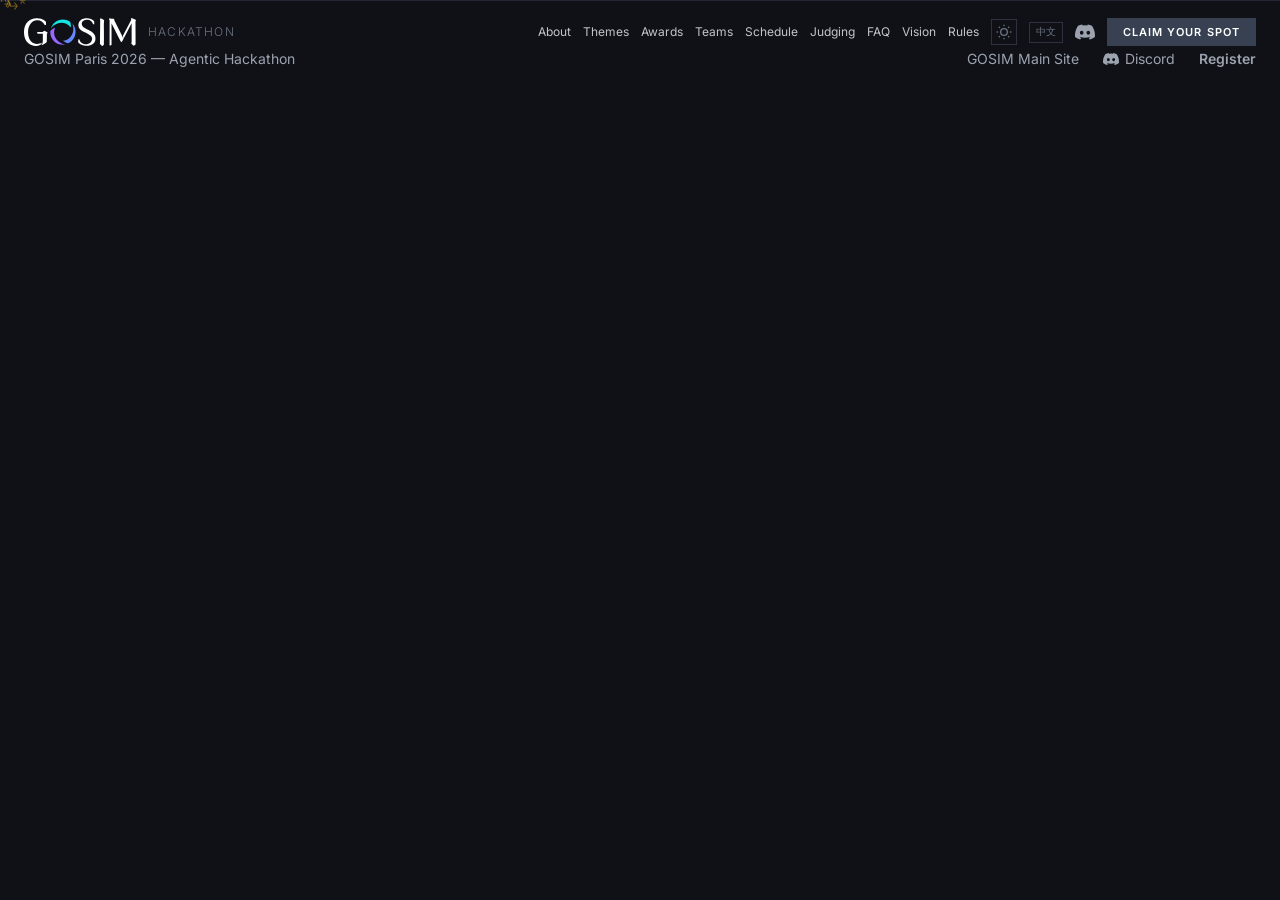
==== commit 07bc1635: "Updates" ====
--- a/index.html
+++ b/index.html
@@ -9,8 +9,8 @@
     <link rel="preconnect" href="https://fonts.googleapis.com">
     <link rel="preconnect" href="https://fonts.gstatic.com" crossorigin>
     <link href="https://fonts.googleapis.com/css2?family=Inter:opsz,wght@14..32,300;14..32,400;14..32,500;14..32,600;14..32,700&family=Cormorant+Garamond:ital,wght@0,300;0,400;0,500;0,600;1,300;1,400&family=JetBrains+Mono:wght@400&display=swap" rel="stylesheet">
-    <script type="module" crossorigin src="/assets/index-B9BNNaDQ.js"></script>
-    <link rel="stylesheet" crossorigin href="/assets/index-CnVafxVA.css">
+    <script type="module" crossorigin src="/assets/index-DOvs4K6o.js"></script>
+    <link rel="stylesheet" crossorigin href="/assets/index-B706-upb.css">
   </head>
   <body>
     <div id="app"></div>
--- a/assets/index-B706-upb.css
+++ b/assets/index-B706-upb.css
@@ -0,0 +1 @@
+.fx-scroll-progress{z-index:9999;pointer-events:none;background:linear-gradient(90deg,#d4a017 0%,#e94b7e 50%,#3b82f6 100%);height:2px;transition:width .1s ease-out;position:fixed;top:0;left:0;box-shadow:0 0 8px #d4a01799}.fx-cursor-glow{pointer-events:none;z-index:40;will-change:transform;mix-blend-mode:screen;background:radial-gradient(circle,#d4a01714 0%,#d4a01700 60%);border-radius:50%;width:400px;height:400px;position:fixed;top:-200px;left:-200px}@media (hover:none){.fx-cursor-glow{display:none}}.fx-particles{pointer-events:none;z-index:35;width:100vw;height:100vh;position:fixed;top:0;left:0}@media (hover:none){.fx-particles{display:none}}.fx-konami-flash{z-index:9998;pointer-events:none;justify-content:center;align-items:center;animation:3.5s ease-out fx-konami-pulse;display:flex;position:fixed;inset:0}.fx-konami-text{color:#d4a017;text-shadow:0 0 30px #d4a017cc,0 0 60px #d4a01766;letter-spacing:.2em;font-family:JetBrains Mono,monospace;font-size:3rem;font-weight:700;animation:.15s ease-in-out infinite alternate fx-konami-shake}@keyframes fx-konami-pulse{0%,to{opacity:0}10%,85%{opacity:1}}@keyframes fx-konami-shake{0%{transform:translate(-2px)}to{transform:translate(2px)}}.glitch-hover{transition:color .15s;display:inline-block;position:relative}.glitch-hover:hover{color:#0000;text-shadow:2px 0 #e94b7e,-2px 0 #3b82f6;animation:.25s steps(4,end) infinite fx-glitch-shake}@keyframes fx-glitch-shake{0%{transform:translate(0)}25%{transform:translate(-1px,1px)}50%{transform:translate(1px,-1px)}75%{transform:translate(-1px,-1px)}to{transform:translate(0)}}.live-viewers[data-v-1264326d]{z-index:50;-webkit-backdrop-filter:blur(12px);backdrop-filter:blur(12px);color:#e5e7ebe6;pointer-events:none;background:#0009;border:1px solid #22c55e4d;border-radius:999px;align-items:center;gap:.5rem;padding:.5rem .875rem;font-size:.75rem;animation:.5s ease-out live-viewers-in-1264326d;display:inline-flex;position:fixed;bottom:1.5rem;left:1.5rem}@keyframes live-viewers-in-1264326d{0%{opacity:0;transform:translateY(8px)}to{opacity:1;transform:translateY(0)}}.live-viewers__dot[data-v-1264326d]{width:8px;height:8px;display:inline-flex;position:relative}.live-viewers__dot-ping[data-v-1264326d]{opacity:.75;background:#4ade80;border-radius:50%;animation:1.5s cubic-bezier(0,0,.2,1) infinite live-viewers-ping-1264326d;position:absolute;inset:0}.live-viewers__dot-core[data-v-1264326d]{background:#22c55e;border-radius:50%;width:8px;height:8px;display:inline-flex;position:relative}@keyframes live-viewers-ping-1264326d{0%{opacity:.75;transform:scale(1)}75%,to{opacity:0;transform:scale(2.2)}}.live-viewers__count[data-v-1264326d]{color:#4ade80;font-weight:700}.live-viewers__label[data-v-1264326d]{color:#9ca3afe6;letter-spacing:.05em;font-size:.7rem}@media (width<=640px){.live-viewers[data-v-1264326d]{padding:.4rem .7rem;font-size:.7rem;bottom:1rem;left:1rem}}.section-nav[data-v-af711b33]{z-index:45;pointer-events:auto;flex-direction:column;gap:.875rem;padding:.75rem .4rem;display:flex;position:fixed;top:50%;right:1.25rem;transform:translateY(-50%)}.section-nav__item[data-v-af711b33]{cursor:pointer;justify-content:center;align-items:center;width:1.5rem;height:1.5rem;text-decoration:none;display:inline-flex;position:relative}.section-nav__dot[data-v-af711b33]{background:#ffffff40;border:1.5px solid #fff6;border-radius:50%;width:8px;height:8px;transition:all .3s;display:block}.section-nav__item:hover .section-nav__dot[data-v-af711b33]{background:#d4a01799;border-color:#d4a017e6;transform:scale(1.3)}.section-nav__item--active .section-nav__dot[data-v-af711b33]{background:#d4a017;border-color:#d4a017;width:10px;height:10px;box-shadow:0 0 12px #d4a01799}.section-nav__tooltip[data-v-af711b33]{-webkit-backdrop-filter:blur(8px);backdrop-filter:blur(8px);color:#fff;letter-spacing:.1em;text-transform:uppercase;white-space:nowrap;opacity:0;pointer-events:none;background:#000c;border:1px solid #d4a0174d;border-radius:4px;padding:.3rem .7rem;font-size:.7rem;transition:opacity .2s,transform .2s;position:absolute;top:50%;right:calc(100% + 12px);transform:translateY(-50%)translate(8px)}.section-nav__item:hover .section-nav__tooltip[data-v-af711b33]{opacity:1;transform:translateY(-50%)translate(0)}@media (width<=768px){.section-nav[data-v-af711b33]{display:none}}.builders-fab[data-v-698b9338]{z-index:50;color:#fff;letter-spacing:.15em;cursor:pointer;-webkit-backdrop-filter:blur(12px);backdrop-filter:blur(12px);background:linear-gradient(135deg,#d4a017f2,#e94b7ed9);border:1px solid #ffffff26;border-radius:999px;align-items:center;gap:.6rem;padding:.75rem 1.25rem;font-size:.75rem;font-weight:700;transition:transform .2s,box-shadow .2s;display:inline-flex;position:fixed;bottom:1.5rem;left:50%;transform:translate(-50%);box-shadow:0 8px 24px #d4a01740,0 0 0 1px #0000004d}.builders-fab[data-v-698b9338]:hover{transform:translate(-50%)translateY(-2px);box-shadow:0 12px 32px #d4a01766,0 0 0 1px #0000004d}.builders-fab__count[data-v-698b9338]{letter-spacing:0;background:#0000004d;border-radius:999px;padding:.15rem .5rem;font-size:.7rem}@media (width<=640px){.builders-fab[data-v-698b9338]{padding:.6rem 1rem;font-size:.65rem}.builders-fab__text[data-v-698b9338]{display:none}}.line-clamp-2[data-v-698b9338]{-webkit-line-clamp:2;-webkit-box-orient:vertical;display:-webkit-box;overflow:hidden}.invitations-fab[data-v-f5492bf0]{z-index:55;color:#fff;letter-spacing:.15em;cursor:pointer;-webkit-backdrop-filter:blur(12px);backdrop-filter:blur(12px);background:linear-gradient(135deg,#d4a017 0%,#e94b7e 100%);border:1px solid #fff3;border-radius:999px;align-items:center;gap:.55rem;padding:.7rem 1.15rem;font-size:.72rem;font-weight:800;transition:transform .2s,box-shadow .2s;animation:1.8s ease-in-out infinite invpulse-f5492bf0;display:inline-flex;position:fixed;top:5.5rem;right:1.25rem;box-shadow:0 10px 28px #e94b7e73,0 0 0 1px #0000004d}.invitations-fab[data-v-f5492bf0]:hover{transform:translateY(-2px)scale(1.03)}.invitations-fab__badge[data-v-f5492bf0]{letter-spacing:0;background:#0006;border-radius:999px;padding:.12rem .5rem;font-size:.75rem;font-weight:800}@keyframes invpulse-f5492bf0{0%,to{box-shadow:0 10px 28px #e94b7e59,0 0 0 1px #0000004d}50%{box-shadow:0 12px 40px #e94b7eb3,0 0 0 8px #e94b7e2e}}@media (width<=640px){.invitations-fab[data-v-f5492bf0]{padding:.5rem .85rem;font-size:.65rem;top:4.5rem;right:.8rem}.invitations-fab__text[data-v-f5492bf0]{display:none}}.rules-content p[data-v-3bebe64c]{color:var(--color-text-secondary);margin-bottom:1rem;line-height:1.8}.rules-content ul[data-v-3bebe64c]{margin-bottom:1rem;padding-left:1.5rem;list-style:outside}.rules-content li[data-v-3bebe64c]{color:var(--color-text-secondary);margin-bottom:.5rem;line-height:1.8}.rules-content a[data-v-3bebe64c]{color:var(--color-accent-blue,#3ba7d0)}.qr-fab-pulse[data-v-12e4d5da]{animation:2s ease-in-out 3 qr-pulse-12e4d5da}@keyframes qr-pulse-12e4d5da{0%,to{box-shadow:0 4px 12px #0000004d}50%{box-shadow:0 4px 20px #d4a01780,0 0 0 6px #d4a01726}}.sponsor-logo[data-v-c1caeddf]{opacity:.5;cursor:pointer;transition:opacity .4s,filter .4s,transform .3s}.sponsor-logo[data-v-c1caeddf]:hover{opacity:1;transform:scale(1.08)}.sponsor-logo--zhipu[data-v-c1caeddf]:hover{filter:drop-shadow(0 0 18px #4285f499)drop-shadow(0 0 40px #4285f440)}.sponsor-logo--kimi[data-v-c1caeddf]:hover{filter:drop-shadow(0 0 18px #00c8b499)drop-shadow(0 0 40px #00c8b440)}.sponsor-logo--minimax[data-v-c1caeddf]:hover{filter:drop-shadow(0 0 18px #a882ff99)drop-shadow(0 0 40px #a882ff40)}.hero-cta[data-v-c1caeddf]{background:linear-gradient(135deg,#2c3e6b,#16a085);transition:transform .2s ease-out,box-shadow .4s,filter .4s;box-shadow:0 0 #3b82f600}.hero-cta[data-v-c1caeddf]:hover{filter:brightness(1.15);transform:scale(1.06);box-shadow:0 0 20px #3b82f659,0 0 60px #16a08533}.hero-cta[data-v-c1caeddf]:active{transform:scale(.98);box-shadow:0 0 10px #3b82f633}.expand-enter-active[data-v-3e83fa22],.expand-leave-active[data-v-3e83fa22]{transition:all .3s;overflow:hidden}.expand-enter-from[data-v-3e83fa22],.expand-leave-to[data-v-3e83fa22]{opacity:0;max-height:0;padding-top:0;padding-bottom:0}.expand-enter-to[data-v-3e83fa22],.expand-leave-from[data-v-3e83fa22]{opacity:1;max-height:500px}.prize-amount[data-v-f26dd7c5]{letter-spacing:.02em;text-shadow:0 0 12px;animation:2.5s ease-in-out infinite prize-breathe-f26dd7c5}@keyframes prize-breathe-f26dd7c5{0%,to{opacity:1;text-shadow:0 0 8px}50%{opacity:.7;text-shadow:0 0 20px,0 0 40px}}.team-card-breathe[data-v-a6208b0e]{transition:transform .15s ease-out,border-color .3s,box-shadow .3s;animation:4s ease-in-out infinite card-breathe-a6208b0e}.team-card-breathe[data-v-a6208b0e]:nth-child(2n){animation-delay:-1s}.team-card-breathe[data-v-a6208b0e]:nth-child(3n){animation-delay:-2s}.team-card-breathe[data-v-a6208b0e]:nth-child(4n){animation-delay:-3s}@keyframes card-breathe-a6208b0e{0%,to{border-color:#6b728066;box-shadow:0 0 8px #ffffff05,inset 0 1px #ffffff0a}50%{border-color:#d4a01740;box-shadow:0 0 16px #d4a01714,inset 0 1px #ffffff14}}.vision-content p[data-v-66436a2f]{color:var(--color-text-secondary);margin-bottom:1rem;line-height:1.8}.vision-content ul[data-v-66436a2f]{margin-bottom:1rem;padding-left:1.5rem;list-style:outside}.vision-content li[data-v-66436a2f]{color:var(--color-text-secondary);margin-bottom:.5rem;line-height:1.8}.vision-content a[data-v-66436a2f]{color:var(--color-accent-blue,#3ba7d0)}.line-clamp-2[data-v-378b9ee8]{-webkit-line-clamp:2;-webkit-box-orient:vertical;display:-webkit-box;overflow:hidden}@layer properties{@supports (((-webkit-hyphens:none)) and (not (margin-trim:inline))) or ((-moz-orient:inline) and (not (color:rgb(from red r g b)))){*,:before,:after,::backdrop{--tw-translate-x:0;--tw-translate-y:0;--tw-translate-z:0;--tw-scale-x:1;--tw-scale-y:1;--tw-scale-z:1;--tw-rotate-x:initial;--tw-rotate-y:initial;--tw-rotate-z:initial;--tw-skew-x:initial;--tw-skew-y:initial;--tw-space-y-reverse:0;--tw-border-style:solid;--tw-gradient-position:initial;--tw-gradient-from:#0000;--tw-gradient-via:#0000;--tw-gradient-to:#0000;--tw-gradient-stops:initial;--tw-gradient-via-stops:initial;--tw-gradient-from-position:0%;--tw-gradient-via-position:50%;--tw-gradient-to-position:100%;--tw-leading:initial;--tw-font-weight:initial;--tw-tracking:initial;--tw-ordinal:initial;--tw-slashed-zero:initial;--tw-numeric-figure:initial;--tw-numeric-spacing:initial;--tw-numeric-fraction:initial;--tw-shadow:0 0 #0000;--tw-shadow-color:initial;--tw-shadow-alpha:100%;--tw-inset-shadow:0 0 #0000;--tw-inset-shadow-color:initial;--tw-inset-shadow-alpha:100%;--tw-ring-color:initial;--tw-ring-shadow:0 0 #0000;--tw-inset-ring-color:initial;--tw-inset-ring-shadow:0 0 #0000;--tw-ring-inset:initial;--tw-ring-offset-width:0px;--tw-ring-offset-color:#fff;--tw-ring-offset-shadow:0 0 #0000;--tw-blur:initial;--tw-brightness:initial;--tw-contrast:initial;--tw-grayscale:initial;--tw-hue-rotate:initial;--tw-invert:initial;--tw-opacity:initial;--tw-saturate:initial;--tw-sepia:initial;--tw-drop-shadow:initial;--tw-drop-shadow-color:initial;--tw-drop-shadow-alpha:100%;--tw-drop-shadow-size:initial;--tw-backdrop-blur:initial;--tw-backdrop-brightness:initial;--tw-backdrop-contrast:initial;--tw-backdrop-grayscale:initial;--tw-backdrop-hue-rotate:initial;--tw-backdrop-invert:initial;--tw-backdrop-opacity:initial;--tw-backdrop-saturate:initial;--tw-backdrop-sepia:initial;--tw-duration:initial;--tw-ease:initial;--tw-content:""}}}@layer theme{:root,:host{--font-sans:"Inter", system-ui, -apple-system, sans-serif;--font-mono:ui-monospace, SFMono-Regular, Menlo, Monaco, Consolas, "Liberation Mono", "Courier New", monospace;--color-red-100:oklch(93.6% .032 17.717);--color-red-300:oklch(80.8% .114 19.571);--color-red-400:oklch(70.4% .191 22.216);--color-red-500:oklch(63.7% .237 25.331);--color-red-600:oklch(57.7% .245 27.325);--color-red-700:oklch(50.5% .213 27.518);--color-red-900:oklch(39.6% .141 25.723);--color-amber-300:oklch(87.9% .169 91.605);--color-amber-400:oklch(82.8% .189 84.429);--color-amber-500:oklch(76.9% .188 70.08);--color-amber-600:oklch(66.6% .179 58.318);--color-amber-900:oklch(41.4% .112 45.904);--color-green-100:oklch(96.2% .044 156.743);--color-green-300:oklch(87.1% .15 154.449);--color-green-400:oklch(79.2% .209 151.711);--color-green-500:oklch(72.3% .219 149.579);--color-green-600:oklch(62.7% .194 149.214);--color-green-700:oklch(52.7% .154 150.069);--color-green-900:oklch(39.3% .095 152.535);--color-emerald-400:oklch(76.5% .177 163.223);--color-emerald-500:oklch(69.6% .17 162.48);--color-emerald-600:oklch(59.6% .145 163.225);--color-emerald-700:oklch(50.8% .118 165.612);--color-emerald-900:oklch(37.8% .077 168.94);--color-blue-300:oklch(80.9% .105 251.813);--color-blue-400:oklch(70.7% .165 254.624);--color-blue-500:oklch(62.3% .214 259.815);--color-blue-600:oklch(54.6% .245 262.881);--color-blue-700:oklch(48.8% .243 264.376);--color-gray-200:oklch(92.8% .006 264.531);--color-gray-300:oklch(87.2% .01 258.338);--color-gray-400:oklch(70.7% .022 261.325);--color-gray-500:oklch(55.1% .027 264.364);--color-gray-600:oklch(44.6% .03 256.802);--color-gray-700:oklch(37.3% .034 259.733);--color-gray-800:oklch(27.8% .033 256.848);--color-gray-900:oklch(21% .034 264.665);--color-gray-950:oklch(13% .028 261.692);--color-black:#000;--color-white:#fff;--spacing:.25rem;--container-sm:24rem;--container-md:28rem;--container-lg:32rem;--container-2xl:42rem;--container-3xl:48rem;--container-4xl:56rem;--container-5xl:64rem;--container-6xl:72rem;--container-7xl:80rem;--text-xs:.75rem;--text-xs--line-height:calc(1 / .75);--text-sm:.875rem;--text-sm--line-height:calc(1.25 / .875);--text-base:1rem;--text-base--line-height:calc(1.5 / 1);--text-lg:1.125rem;--text-lg--line-height:calc(1.75 / 1.125);--text-xl:1.25rem;--text-xl--line-height:calc(1.75 / 1.25);--text-2xl:1.5rem;--text-2xl--line-height:calc(2 / 1.5);--text-3xl:1.875rem;--text-3xl--line-height:calc(2.25 / 1.875);--text-4xl:2.25rem;--text-4xl--line-height:calc(2.5 / 2.25);--text-5xl:3rem;--text-5xl--line-height:1;--text-6xl:3.75rem;--text-6xl--line-height:1;--text-7xl:4.5rem;--text-7xl--line-height:1;--text-8xl:6rem;--text-8xl--line-height:1;--font-weight-light:300;--font-weight-normal:400;--font-weight-medium:500;--font-weight-semibold:600;--font-weight-bold:700;--font-weight-black:900;--tracking-wide:.025em;--tracking-wider:.05em;--tracking-widest:.1em;--leading-tight:1.25;--leading-snug:1.375;--leading-relaxed:1.625;--radius-sm:.25rem;--radius-lg:.5rem;--radius-xl:.75rem;--radius-2xl:1rem;--ease-in:cubic-bezier(.4, 0, 1, 1);--ease-out:cubic-bezier(0, 0, .2, 1);--ease-in-out:cubic-bezier(.4, 0, .2, 1);--animate-ping:ping 1s cubic-bezier(0, 0, .2, 1) infinite;--animate-pulse:pulse 2s cubic-bezier(.4, 0, .6, 1) infinite;--animate-bounce:bounce 1s infinite;--blur-sm:8px;--blur-md:12px;--blur-xl:24px;--default-transition-duration:.15s;--default-transition-timing-function:cubic-bezier(.4, 0, .2, 1);--default-font-family:var(--font-sans);--default-mono-font-family:var(--font-mono);--color-bg-primary:#0f1117;--color-bg-secondary:#161921;--color-bg-card:#1c1f2b;--color-bg-elevated:#232736;--color-text-primary:#f0f1f3;--color-text-secondary:#9ca3af;--color-text-tertiary:#6b7280;--color-text-muted:#4b5563;--color-border:#2d3140;--color-border-subtle:#232736;--color-border-hover:#3d4254;--color-border-strong:#4b5263;--color-accent:#f0f1f3;--color-accent-red:#ef4444;--color-accent-blue:#3b82f6;--color-accent-yellow:#f59e0b;--color-accent-cyan:#06b6d4;--color-badge-neutral-bg:#1f2937;--color-badge-success-bg:#10b98126;--color-badge-success-text:#34d399;--color-badge-info-bg:#3b82f626;--color-badge-info-text:#60a5fa;--color-badge-danger-bg:#ef444426;--color-badge-danger-text:#f87171;--color-badge-warning-bg:#f59e0b26;--color-btn-bg:#374151;--color-btn-text:#fff;--color-btn-hover:#4b5563;--color-input-bg:#232736;--color-input-border:#2d3140;--color-input-placeholder:#4b5563;--animate-marquee:marquee 45s linear infinite;--animate-marquee-reverse:marquee-reverse 45s linear infinite;--animate-bounce-slow:bounce-slow 3s infinite;--animate-gradient-shift:gradient-shift 8s ease infinite}}@layer base{*,:after,:before,::backdrop{box-sizing:border-box;border:0 solid;margin:0;padding:0}::file-selector-button{box-sizing:border-box;border:0 solid;margin:0;padding:0}html,:host{-webkit-text-size-adjust:100%;tab-size:4;line-height:1.5;font-family:var(--default-font-family,ui-sans-serif, system-ui, sans-serif, "Apple Color Emoji", "Segoe UI Emoji", "Segoe UI Symbol", "Noto Color Emoji");font-feature-settings:var(--default-font-feature-settings,normal);font-variation-settings:var(--default-font-variation-settings,normal);-webkit-tap-highlight-color:transparent}hr{height:0;color:inherit;border-top-width:1px}abbr:where([title]){-webkit-text-decoration:underline dotted;text-decoration:underline dotted}h1,h2,h3,h4,h5,h6{font-size:inherit;font-weight:inherit}a{color:inherit;-webkit-text-decoration:inherit;-webkit-text-decoration:inherit;-webkit-text-decoration:inherit;-webkit-text-decoration:inherit;text-decoration:inherit}b,strong{font-weight:bolder}code,kbd,samp,pre{font-family:var(--default-mono-font-family,ui-monospace, SFMono-Regular, Menlo, Monaco, Consolas, "Liberation Mono", "Courier New", monospace);font-feature-settings:var(--default-mono-font-feature-settings,normal);font-variation-settings:var(--default-mono-font-variation-settings,normal);font-size:1em}small{font-size:80%}sub,sup{vertical-align:baseline;font-size:75%;line-height:0;position:relative}sub{bottom:-.25em}sup{top:-.5em}table{text-indent:0;border-color:inherit;border-collapse:collapse}:-moz-focusring{outline:auto}progress{vertical-align:baseline}summary{display:list-item}ol,ul,menu{list-style:none}img,svg,video,canvas,audio,iframe,embed,object{vertical-align:middle;display:block}img,video{max-width:100%;height:auto}button,input,select,optgroup,textarea{font:inherit;font-feature-settings:inherit;font-variation-settings:inherit;letter-spacing:inherit;color:inherit;opacity:1;background-color:#0000;border-radius:0}::file-selector-button{font:inherit;font-feature-settings:inherit;font-variation-settings:inherit;letter-spacing:inherit;color:inherit;opacity:1;background-color:#0000;border-radius:0}:where(select:is([multiple],[size])) optgroup{font-weight:bolder}:where(select:is([multiple],[size])) optgroup option{padding-inline-start:20px}::file-selector-button{margin-inline-end:4px}::placeholder{opacity:1}@supports (not ((-webkit-appearance:-apple-pay-button))) or (contain-intrinsic-size:1px){::placeholder{color:currentColor}@supports (color:color-mix(in lab, red, red)){::placeholder{color:color-mix(in oklab, currentcolor 50%, transparent)}}}textarea{resize:vertical}::-webkit-search-decoration{-webkit-appearance:none}::-webkit-date-and-time-value{min-height:1lh;text-align:inherit}::-webkit-datetime-edit{display:inline-flex}::-webkit-datetime-edit-fields-wrapper{padding:0}::-webkit-datetime-edit{padding-block:0}::-webkit-datetime-edit-year-field{padding-block:0}::-webkit-datetime-edit-month-field{padding-block:0}::-webkit-datetime-edit-day-field{padding-block:0}::-webkit-datetime-edit-hour-field{padding-block:0}::-webkit-datetime-edit-minute-field{padding-block:0}::-webkit-datetime-edit-second-field{padding-block:0}::-webkit-datetime-edit-millisecond-field{padding-block:0}::-webkit-datetime-edit-meridiem-field{padding-block:0}::-webkit-calendar-picker-indicator{line-height:1}:-moz-ui-invalid{box-shadow:none}button,input:where([type=button],[type=reset],[type=submit]){appearance:button}::file-selector-button{appearance:button}::-webkit-inner-spin-button{height:auto}::-webkit-outer-spin-button{height:auto}[hidden]:where(:not([hidden=until-found])){display:none!important}}@layer components;@layer utilities{.pointer-events-none{pointer-events:none}.visible{visibility:visible}.sr-only{clip-path:inset(50%);white-space:nowrap;border-width:0;width:1px;height:1px;margin:-1px;padding:0;position:absolute;overflow:hidden}.absolute{position:absolute}.fixed{position:fixed}.relative{position:relative}.static{position:static}.inset-0{inset:calc(var(--spacing) * 0)}.inset-x-0{inset-inline:calc(var(--spacing) * 0)}.inset-y-0{inset-block:calc(var(--spacing) * 0)}.start{inset-inline-start:var(--spacing)}.end{inset-inline-end:var(--spacing)}.-top-1{top:calc(var(--spacing) * -1)}.-top-2{top:calc(var(--spacing) * -2)}.-top-4{top:calc(var(--spacing) * -4)}.top-0{top:calc(var(--spacing) * 0)}.top-0\.5{top:calc(var(--spacing) * .5)}.top-1\/2{top:50%}.top-2{top:calc(var(--spacing) * 2)}.top-3{top:calc(var(--spacing) * 3)}.top-4{top:calc(var(--spacing) * 4)}.top-16{top:calc(var(--spacing) * 16)}.top-\[calc\(4rem\+2\.25rem\)\]{top:6.25rem}.top-full{top:100%}.-right-1{right:calc(var(--spacing) * -1)}.right-0{right:calc(var(--spacing) * 0)}.right-3{right:calc(var(--spacing) * 3)}.right-4{right:calc(var(--spacing) * 4)}.right-5{right:calc(var(--spacing) * 5)}.right-6{right:calc(var(--spacing) * 6)}.-bottom-1{bottom:calc(var(--spacing) * -1)}.-bottom-1\.5{bottom:calc(var(--spacing) * -1.5)}.bottom-0{bottom:calc(var(--spacing) * 0)}.bottom-6{bottom:calc(var(--spacing) * 6)}.bottom-8{bottom:calc(var(--spacing) * 8)}.-left-1{left:calc(var(--spacing) * -1)}.-left-3{left:calc(var(--spacing) * -3)}.left-0{left:calc(var(--spacing) * 0)}.left-0\.5{left:calc(var(--spacing) * .5)}.left-1\/2{left:50%}.left-6{left:calc(var(--spacing) * 6)}.left-\[7px\]{left:7px}.z-10{z-index:10}.z-40{z-index:40}.z-50{z-index:50}.z-\[100\]{z-index:100}.z-\[190\]{z-index:190}.z-\[200\]{z-index:200}.z-\[205\]{z-index:205}.z-\[210\]{z-index:210}.z-\[250\]{z-index:250}.z-\[9999\]{z-index:9999}.mx-1{margin-inline:calc(var(--spacing) * 1)}.mx-auto{margin-inline:auto}.my-6{margin-block:calc(var(--spacing) * 6)}.my-12{margin-block:calc(var(--spacing) * 12)}.-mt-2{margin-top:calc(var(--spacing) * -2)}.mt-0\.5{margin-top:calc(var(--spacing) * .5)}.mt-1{margin-top:calc(var(--spacing) * 1)}.mt-2{margin-top:calc(var(--spacing) * 2)}.mt-3{margin-top:calc(var(--spacing) * 3)}.mt-4{margin-top:calc(var(--spacing) * 4)}.mt-6{margin-top:calc(var(--spacing) * 6)}.mt-8{margin-top:calc(var(--spacing) * 8)}.mt-12{margin-top:calc(var(--spacing) * 12)}.mt-16{margin-top:calc(var(--spacing) * 16)}.mt-20{margin-top:calc(var(--spacing) * 20)}.mt-auto{margin-top:auto}.mr-1{margin-right:calc(var(--spacing) * 1)}.-mb-px{margin-bottom:-1px}.mb-1{margin-bottom:calc(var(--spacing) * 1)}.mb-2{margin-bottom:calc(var(--spacing) * 2)}.mb-3{margin-bottom:calc(var(--spacing) * 3)}.mb-4{margin-bottom:calc(var(--spacing) * 4)}.mb-5{margin-bottom:calc(var(--spacing) * 5)}.mb-6{margin-bottom:calc(var(--spacing) * 6)}.mb-8{margin-bottom:calc(var(--spacing) * 8)}.mb-10{margin-bottom:calc(var(--spacing) * 10)}.mb-12{margin-bottom:calc(var(--spacing) * 12)}.mb-16{margin-bottom:calc(var(--spacing) * 16)}.-ml-1{margin-left:calc(var(--spacing) * -1)}.ml-1{margin-left:calc(var(--spacing) * 1)}.ml-2{margin-left:calc(var(--spacing) * 2)}.ml-3{margin-left:calc(var(--spacing) * 3)}.ml-6{margin-left:calc(var(--spacing) * 6)}.ml-8{margin-left:calc(var(--spacing) * 8)}.ml-auto{margin-left:auto}.line-clamp-2{-webkit-line-clamp:2;-webkit-box-orient:vertical;display:-webkit-box;overflow:hidden}.block{display:block}.flex{display:flex}.grid{display:grid}.hidden{display:none}.inline{display:inline}.inline-block{display:inline-block}.inline-flex{display:inline-flex}.table{display:table}.h-1{height:calc(var(--spacing) * 1)}.h-1\.5{height:calc(var(--spacing) * 1.5)}.h-2{height:calc(var(--spacing) * 2)}.h-2\.5{height:calc(var(--spacing) * 2.5)}.h-3{height:calc(var(--spacing) * 3)}.h-3\.5{height:calc(var(--spacing) * 3.5)}.h-4{height:calc(var(--spacing) * 4)}.h-5{height:calc(var(--spacing) * 5)}.h-6{height:calc(var(--spacing) * 6)}.h-7{height:calc(var(--spacing) * 7)}.h-8{height:calc(var(--spacing) * 8)}.h-9{height:calc(var(--spacing) * 9)}.h-10{height:calc(var(--spacing) * 10)}.h-12{height:calc(var(--spacing) * 12)}.h-14{height:calc(var(--spacing) * 14)}.h-16{height:calc(var(--spacing) * 16)}.h-20{height:calc(var(--spacing) * 20)}.h-24{height:calc(var(--spacing) * 24)}.h-28{height:calc(var(--spacing) * 28)}.h-32{height:calc(var(--spacing) * 32)}.h-44{height:calc(var(--spacing) * 44)}.h-56{height:calc(var(--spacing) * 56)}.h-80{height:calc(var(--spacing) * 80)}.h-\[400px\]{height:400px}.h-\[600px\]{height:600px}.h-full{height:100%}.h-px{height:1px}.max-h-10{max-height:calc(var(--spacing) * 10)}.max-h-48{max-height:calc(var(--spacing) * 48)}.max-h-64{max-height:calc(var(--spacing) * 64)}.max-h-\[80\%\]{max-height:80%}.max-h-\[80vh\]{max-height:80vh}.max-h-\[88vh\]{max-height:88vh}.max-h-\[90vh\]{max-height:90vh}.max-h-full{max-height:100%}.min-h-screen{min-height:100vh}.w-2{width:calc(var(--spacing) * 2)}.w-2\.5{width:calc(var(--spacing) * 2.5)}.w-3{width:calc(var(--spacing) * 3)}.w-3\.5{width:calc(var(--spacing) * 3.5)}.w-4{width:calc(var(--spacing) * 4)}.w-5{width:calc(var(--spacing) * 5)}.w-6{width:calc(var(--spacing) * 6)}.w-7{width:calc(var(--spacing) * 7)}.w-8{width:calc(var(--spacing) * 8)}.w-9{width:calc(var(--spacing) * 9)}.w-10{width:calc(var(--spacing) * 10)}.w-12{width:calc(var(--spacing) * 12)}.w-14{width:calc(var(--spacing) * 14)}.w-16{width:calc(var(--spacing) * 16)}.w-20{width:calc(var(--spacing) * 20)}.w-24{width:calc(var(--spacing) * 24)}.w-28{width:calc(var(--spacing) * 28)}.w-32{width:calc(var(--spacing) * 32)}.w-36{width:calc(var(--spacing) * 36)}.w-44{width:calc(var(--spacing) * 44)}.w-48{width:calc(var(--spacing) * 48)}.w-56{width:calc(var(--spacing) * 56)}.w-64{width:calc(var(--spacing) * 64)}.w-72{width:calc(var(--spacing) * 72)}.w-80{width:calc(var(--spacing) * 80)}.w-\[2px\]{width:2px}.w-\[120px\]{width:120px}.w-\[600px\]{width:600px}.w-\[800px\]{width:800px}.w-auto{width:auto}.w-full{width:100%}.w-px{width:1px}.max-w-2xl{max-width:var(--container-2xl)}.max-w-3xl{max-width:var(--container-3xl)}.max-w-4xl{max-width:var(--container-4xl)}.max-w-5xl{max-width:var(--container-5xl)}.max-w-6xl{max-width:var(--container-6xl)}.max-w-7xl{max-width:var(--container-7xl)}.max-w-24{max-width:calc(var(--spacing) * 24)}.max-w-\[60px\]{max-width:60px}.max-w-\[80\%\]{max-width:80%}.max-w-\[120px\]{max-width:120px}.max-w-\[220px\]{max-width:220px}.max-w-full{max-width:100%}.max-w-lg{max-width:var(--container-lg)}.max-w-md{max-width:var(--container-md)}.max-w-sm{max-width:var(--container-sm)}.min-w-0{min-width:calc(var(--spacing) * 0)}.min-w-\[16px\]{min-width:16px}.min-w-\[64px\]{min-width:64px}.flex-1{flex:1}.flex-\[2\]{flex:2}.shrink-0{flex-shrink:0}.-translate-x-1\/2{--tw-translate-x:calc(calc(1 / 2 * 100%) * -1);translate:var(--tw-translate-x) var(--tw-translate-y)}.-translate-y-1{--tw-translate-y:calc(var(--spacing) * -1);translate:var(--tw-translate-x) var(--tw-translate-y)}.-translate-y-1\/2{--tw-translate-y:calc(calc(1 / 2 * 100%) * -1);translate:var(--tw-translate-x) var(--tw-translate-y)}.-translate-y-4{--tw-translate-y:calc(var(--spacing) * -4);translate:var(--tw-translate-x) var(--tw-translate-y)}.translate-y-0{--tw-translate-y:calc(var(--spacing) * 0);translate:var(--tw-translate-x) var(--tw-translate-y)}.translate-y-1{--tw-translate-y:calc(var(--spacing) * 1);translate:var(--tw-translate-x) var(--tw-translate-y)}.translate-y-2{--tw-translate-y:calc(var(--spacing) * 2);translate:var(--tw-translate-x) var(--tw-translate-y)}.translate-y-3{--tw-translate-y:calc(var(--spacing) * 3);translate:var(--tw-translate-x) var(--tw-translate-y)}.translate-y-4{--tw-translate-y:calc(var(--spacing) * 4);translate:var(--tw-translate-x) var(--tw-translate-y)}.scale-95{--tw-scale-x:95%;--tw-scale-y:95%;--tw-scale-z:95%;scale:var(--tw-scale-x) var(--tw-scale-y)}.scale-100{--tw-scale-x:100%;--tw-scale-y:100%;--tw-scale-z:100%;scale:var(--tw-scale-x) var(--tw-scale-y)}.scale-110{--tw-scale-x:110%;--tw-scale-y:110%;--tw-scale-z:110%;scale:var(--tw-scale-x) var(--tw-scale-y)}.scale-125{--tw-scale-x:125%;--tw-scale-y:125%;--tw-scale-z:125%;scale:var(--tw-scale-x) var(--tw-scale-y)}.rotate-45{rotate:45deg}.rotate-180{rotate:180deg}.transform{transform:var(--tw-rotate-x,) var(--tw-rotate-y,) var(--tw-rotate-z,) var(--tw-skew-x,) var(--tw-skew-y,)}.animate-bounce{animation:var(--animate-bounce)}.animate-bounce-slow{animation:var(--animate-bounce-slow)}.animate-gradient-shift{animation:var(--animate-gradient-shift)}.animate-marquee{animation:var(--animate-marquee)}.animate-marquee-reverse{animation:var(--animate-marquee-reverse)}.animate-ping{animation:var(--animate-ping)}.animate-pulse{animation:var(--animate-pulse)}.cursor-help{cursor:help}.cursor-pointer{cursor:pointer}.resize-none{resize:none}.appearance-none{appearance:none}.grid-cols-1{grid-template-columns:repeat(1,minmax(0,1fr))}.grid-cols-2{grid-template-columns:repeat(2,minmax(0,1fr))}.grid-rows-\[0fr\]{grid-template-rows:0fr}.grid-rows-\[1fr\]{grid-template-rows:1fr}.flex-col{flex-direction:column}.flex-wrap{flex-wrap:wrap}.items-baseline{align-items:baseline}.items-center{align-items:center}.items-end{align-items:flex-end}.items-start{align-items:flex-start}.justify-between{justify-content:space-between}.justify-center{justify-content:center}.gap-0\.5{gap:calc(var(--spacing) * .5)}.gap-1{gap:calc(var(--spacing) * 1)}.gap-1\.5{gap:calc(var(--spacing) * 1.5)}.gap-2{gap:calc(var(--spacing) * 2)}.gap-3{gap:calc(var(--spacing) * 3)}.gap-4{gap:calc(var(--spacing) * 4)}.gap-6{gap:calc(var(--spacing) * 6)}.gap-8{gap:calc(var(--spacing) * 8)}.gap-10{gap:calc(var(--spacing) * 10)}.gap-12{gap:calc(var(--spacing) * 12)}.gap-16{gap:calc(var(--spacing) * 16)}:where(.space-y-0>:not(:last-child)){--tw-space-y-reverse:0;margin-block-start:calc(calc(var(--spacing) * 0) * var(--tw-space-y-reverse));margin-block-end:calc(calc(var(--spacing) * 0) * calc(1 - var(--tw-space-y-reverse)))}:where(.space-y-0\.5>:not(:last-child)){--tw-space-y-reverse:0;margin-block-start:calc(calc(var(--spacing) * .5) * var(--tw-space-y-reverse));margin-block-end:calc(calc(var(--spacing) * .5) * calc(1 - var(--tw-space-y-reverse)))}:where(.space-y-1>:not(:last-child)){--tw-space-y-reverse:0;margin-block-start:calc(calc(var(--spacing) * 1) * var(--tw-space-y-reverse));margin-block-end:calc(calc(var(--spacing) * 1) * calc(1 - var(--tw-space-y-reverse)))}:where(.space-y-1\.5>:not(:last-child)){--tw-space-y-reverse:0;margin-block-start:calc(calc(var(--spacing) * 1.5) * var(--tw-space-y-reverse));margin-block-end:calc(calc(var(--spacing) * 1.5) * calc(1 - var(--tw-space-y-reverse)))}:where(.space-y-2>:not(:last-child)){--tw-space-y-reverse:0;margin-block-start:calc(calc(var(--spacing) * 2) * var(--tw-space-y-reverse));margin-block-end:calc(calc(var(--spacing) * 2) * calc(1 - var(--tw-space-y-reverse)))}:where(.space-y-3>:not(:last-child)){--tw-space-y-reverse:0;margin-block-start:calc(calc(var(--spacing) * 3) * var(--tw-space-y-reverse));margin-block-end:calc(calc(var(--spacing) * 3) * calc(1 - var(--tw-space-y-reverse)))}:where(.space-y-4>:not(:last-child)){--tw-space-y-reverse:0;margin-block-start:calc(calc(var(--spacing) * 4) * var(--tw-space-y-reverse));margin-block-end:calc(calc(var(--spacing) * 4) * calc(1 - var(--tw-space-y-reverse)))}:where(.space-y-5>:not(:last-child)){--tw-space-y-reverse:0;margin-block-start:calc(calc(var(--spacing) * 5) * var(--tw-space-y-reverse));margin-block-end:calc(calc(var(--spacing) * 5) * calc(1 - var(--tw-space-y-reverse)))}:where(.space-y-6>:not(:last-child)){--tw-space-y-reverse:0;margin-block-start:calc(calc(var(--spacing) * 6) * var(--tw-space-y-reverse));margin-block-end:calc(calc(var(--spacing) * 6) * calc(1 - var(--tw-space-y-reverse)))}.truncate{text-overflow:ellipsis;white-space:nowrap;overflow:hidden}.overflow-hidden{overflow:hidden}.overflow-x-auto{overflow-x:auto}.overflow-y-auto{overflow-y:auto}.rounded{border-radius:.25rem}.rounded-2xl{border-radius:var(--radius-2xl)}.rounded-\[8px\]{border-radius:8px}.rounded-\[10px\]{border-radius:10px}.rounded-\[24px\]{border-radius:24px}.rounded-full{border-radius:3.40282e38px}.rounded-lg{border-radius:var(--radius-lg)}.rounded-sm{border-radius:var(--radius-sm)}.rounded-xl{border-radius:var(--radius-xl)}.border{border-style:var(--tw-border-style);border-width:1px}.border-2{border-style:var(--tw-border-style);border-width:2px}.border-t{border-top-style:var(--tw-border-style);border-top-width:1px}.border-b{border-bottom-style:var(--tw-border-style);border-bottom-width:1px}.border-b-2{border-bottom-style:var(--tw-border-style);border-bottom-width:2px}.border-l-2{border-left-style:var(--tw-border-style);border-left-width:2px}.border-dashed{--tw-border-style:dashed;border-style:dashed}.border-accent{border-color:var(--color-accent)}.border-accent-blue{border-color:var(--color-accent-blue)}.border-accent-blue\/20{border-color:#3b82f633}@supports (color:color-mix(in lab, red, red)){.border-accent-blue\/20{border-color:color-mix(in oklab, var(--color-accent-blue) 20%, transparent)}}.border-accent-blue\/30{border-color:#3b82f64d}@supports (color:color-mix(in lab, red, red)){.border-accent-blue\/30{border-color:color-mix(in oklab, var(--color-accent-blue) 30%, transparent)}}.border-accent-red{border-color:var(--color-accent-red)}.border-accent-red\/20{border-color:#ef444433}@supports (color:color-mix(in lab, red, red)){.border-accent-red\/20{border-color:color-mix(in oklab, var(--color-accent-red) 20%, transparent)}}.border-accent-red\/30{border-color:#ef44444d}@supports (color:color-mix(in lab, red, red)){.border-accent-red\/30{border-color:color-mix(in oklab, var(--color-accent-red) 30%, transparent)}}.border-accent-yellow\/50{border-color:#f59e0b80}@supports (color:color-mix(in lab, red, red)){.border-accent-yellow\/50{border-color:color-mix(in oklab, var(--color-accent-yellow) 50%, transparent)}}.border-accent\/20{border-color:#f0f1f333}@supports (color:color-mix(in lab, red, red)){.border-accent\/20{border-color:color-mix(in oklab, var(--color-accent) 20%, transparent)}}.border-accent\/30{border-color:#f0f1f34d}@supports (color:color-mix(in lab, red, red)){.border-accent\/30{border-color:color-mix(in oklab, var(--color-accent) 30%, transparent)}}.border-accent\/40{border-color:#f0f1f366}@supports (color:color-mix(in lab, red, red)){.border-accent\/40{border-color:color-mix(in oklab, var(--color-accent) 40%, transparent)}}.border-accent\/50{border-color:#f0f1f380}@supports (color:color-mix(in lab, red, red)){.border-accent\/50{border-color:color-mix(in oklab, var(--color-accent) 50%, transparent)}}.border-amber-400\/40{border-color:#fcbb0066}@supports (color:color-mix(in lab, red, red)){.border-amber-400\/40{border-color:color-mix(in oklab, var(--color-amber-400) 40%, transparent)}}.border-amber-500{border-color:var(--color-amber-500)}.border-amber-500\/30{border-color:#f99c004d}@supports (color:color-mix(in lab, red, red)){.border-amber-500\/30{border-color:color-mix(in oklab, var(--color-amber-500) 30%, transparent)}}.border-amber-600\/20{border-color:#dd740033}@supports (color:color-mix(in lab, red, red)){.border-amber-600\/20{border-color:color-mix(in oklab, var(--color-amber-600) 20%, transparent)}}.border-amber-600\/30{border-color:#dd74004d}@supports (color:color-mix(in lab, red, red)){.border-amber-600\/30{border-color:color-mix(in oklab, var(--color-amber-600) 30%, transparent)}}.border-bg-card{border-color:var(--color-bg-card)}.border-bg-card\/40{border-color:#1c1f2b66}@supports (color:color-mix(in lab, red, red)){.border-bg-card\/40{border-color:color-mix(in oklab, var(--color-bg-card) 40%, transparent)}}.border-bg-primary{border-color:var(--color-bg-primary)}.border-blue-600{border-color:var(--color-blue-600)}.border-border{border-color:var(--color-border)}.border-border-hover{border-color:var(--color-border-hover)}.border-border-strong{border-color:var(--color-border-strong)}.border-border-subtle{border-color:var(--color-border-subtle)}.border-btn-bg{border-color:var(--color-btn-bg)}.border-emerald-500\/30{border-color:#00bb7f4d}@supports (color:color-mix(in lab, red, red)){.border-emerald-500\/30{border-color:color-mix(in oklab, var(--color-emerald-500) 30%, transparent)}}.border-emerald-500\/40{border-color:#00bb7f66}@supports (color:color-mix(in lab, red, red)){.border-emerald-500\/40{border-color:color-mix(in oklab, var(--color-emerald-500) 40%, transparent)}}.border-emerald-500\/50{border-color:#00bb7f80}@supports (color:color-mix(in lab, red, red)){.border-emerald-500\/50{border-color:color-mix(in oklab, var(--color-emerald-500) 50%, transparent)}}.border-emerald-600{border-color:var(--color-emerald-600)}.border-gray-600{border-color:var(--color-gray-600)}.border-gray-600\/50{border-color:#4a556580}@supports (color:color-mix(in lab, red, red)){.border-gray-600\/50{border-color:color-mix(in oklab, var(--color-gray-600) 50%, transparent)}}.border-gray-700{border-color:var(--color-gray-700)}.border-gray-800{border-color:var(--color-gray-800)}.border-gray-800\/30{border-color:#1e29394d}@supports (color:color-mix(in lab, red, red)){.border-gray-800\/30{border-color:color-mix(in oklab, var(--color-gray-800) 30%, transparent)}}.border-gray-800\/50{border-color:#1e293980}@supports (color:color-mix(in lab, red, red)){.border-gray-800\/50{border-color:color-mix(in oklab, var(--color-gray-800) 50%, transparent)}}.border-green-500\/30{border-color:#00c7584d}@supports (color:color-mix(in lab, red, red)){.border-green-500\/30{border-color:color-mix(in oklab, var(--color-green-500) 30%, transparent)}}.border-green-600{border-color:var(--color-green-600)}.border-input-border{border-color:var(--color-input-border)}.border-red-500\/30{border-color:#fb2c364d}@supports (color:color-mix(in lab, red, red)){.border-red-500\/30{border-color:color-mix(in oklab, var(--color-red-500) 30%, transparent)}}.border-red-600{border-color:var(--color-red-600)}.border-transparent{border-color:#0000}.bg-accent-blue\/5{background-color:#3b82f60d}@supports (color:color-mix(in lab, red, red)){.bg-accent-blue\/5{background-color:color-mix(in oklab, var(--color-accent-blue) 5%, transparent)}}.bg-accent-red{background-color:var(--color-accent-red)}.bg-accent-red\/20{background-color:#ef444433}@supports (color:color-mix(in lab, red, red)){.bg-accent-red\/20{background-color:color-mix(in oklab, var(--color-accent-red) 20%, transparent)}}.bg-accent\/5{background-color:#f0f1f30d}@supports (color:color-mix(in lab, red, red)){.bg-accent\/5{background-color:color-mix(in oklab, var(--color-accent) 5%, transparent)}}.bg-accent\/10{background-color:#f0f1f31a}@supports (color:color-mix(in lab, red, red)){.bg-accent\/10{background-color:color-mix(in oklab, var(--color-accent) 10%, transparent)}}.bg-accent\/20{background-color:#f0f1f333}@supports (color:color-mix(in lab, red, red)){.bg-accent\/20{background-color:color-mix(in oklab, var(--color-accent) 20%, transparent)}}.bg-accent\/90{background-color:#f0f1f3e6}@supports (color:color-mix(in lab, red, red)){.bg-accent\/90{background-color:color-mix(in oklab, var(--color-accent) 90%, transparent)}}.bg-amber-400\/20{background-color:#fcbb0033}@supports (color:color-mix(in lab, red, red)){.bg-amber-400\/20{background-color:color-mix(in oklab, var(--color-amber-400) 20%, transparent)}}.bg-amber-500{background-color:var(--color-amber-500)}.bg-amber-600{background-color:var(--color-amber-600)}.bg-amber-900\/30{background-color:#7b33064d}@supports (color:color-mix(in lab, red, red)){.bg-amber-900\/30{background-color:color-mix(in oklab, var(--color-amber-900) 30%, transparent)}}.bg-amber-900\/40{background-color:#7b330666}@supports (color:color-mix(in lab, red, red)){.bg-amber-900\/40{background-color:color-mix(in oklab, var(--color-amber-900) 40%, transparent)}}.bg-badge-danger-bg{background-color:var(--color-badge-danger-bg)}.bg-badge-info-bg{background-color:var(--color-badge-info-bg)}.bg-badge-neutral-bg{background-color:var(--color-badge-neutral-bg)}.bg-badge-success-bg{background-color:var(--color-badge-success-bg)}.bg-badge-warning-bg\/30{background-color:#f59e0b0b}@supports (color:color-mix(in lab, red, red)){.bg-badge-warning-bg\/30{background-color:color-mix(in oklab, var(--color-badge-warning-bg) 30%, transparent)}}.bg-bg-card{background-color:var(--color-bg-card)}.bg-bg-card\/60{background-color:#1c1f2b99}@supports (color:color-mix(in lab, red, red)){.bg-bg-card\/60{background-color:color-mix(in oklab, var(--color-bg-card) 60%, transparent)}}.bg-bg-elevated{background-color:var(--color-bg-elevated)}.bg-bg-elevated\/60{background-color:#23273699}@supports (color:color-mix(in lab, red, red)){.bg-bg-elevated\/60{background-color:color-mix(in oklab, var(--color-bg-elevated) 60%, transparent)}}.bg-bg-elevated\/80{background-color:#232736cc}@supports (color:color-mix(in lab, red, red)){.bg-bg-elevated\/80{background-color:color-mix(in oklab, var(--color-bg-elevated) 80%, transparent)}}.bg-bg-primary{background-color:var(--color-bg-primary)}.bg-bg-primary\/95{background-color:#0f1117f2}@supports (color:color-mix(in lab, red, red)){.bg-bg-primary\/95{background-color:color-mix(in oklab, var(--color-bg-primary) 95%, transparent)}}.bg-bg-secondary{background-color:var(--color-bg-secondary)}.bg-black\/70{background-color:#000000b3}@supports (color:color-mix(in lab, red, red)){.bg-black\/70{background-color:color-mix(in oklab, var(--color-black) 70%, transparent)}}.bg-black\/80{background-color:#000c}@supports (color:color-mix(in lab, red, red)){.bg-black\/80{background-color:color-mix(in oklab, var(--color-black) 80%, transparent)}}.bg-black\/85{background-color:#000000d9}@supports (color:color-mix(in lab, red, red)){.bg-black\/85{background-color:color-mix(in oklab, var(--color-black) 85%, transparent)}}.bg-blue-600{background-color:var(--color-blue-600)}.bg-blue-700{background-color:var(--color-blue-700)}.bg-border{background-color:var(--color-border)}.bg-btn-bg{background-color:var(--color-btn-bg)}.bg-emerald-500\/20{background-color:#00bb7f33}@supports (color:color-mix(in lab, red, red)){.bg-emerald-500\/20{background-color:color-mix(in oklab, var(--color-emerald-500) 20%, transparent)}}.bg-emerald-600{background-color:var(--color-emerald-600)}.bg-emerald-700{background-color:var(--color-emerald-700)}.bg-emerald-900\/20{background-color:#004e3b33}@supports (color:color-mix(in lab, red, red)){.bg-emerald-900\/20{background-color:color-mix(in oklab, var(--color-emerald-900) 20%, transparent)}}.bg-emerald-900\/30{background-color:#004e3b4d}@supports (color:color-mix(in lab, red, red)){.bg-emerald-900\/30{background-color:color-mix(in oklab, var(--color-emerald-900) 30%, transparent)}}.bg-gray-700{background-color:var(--color-gray-700)}.bg-gray-800{background-color:var(--color-gray-800)}.bg-gray-900{background-color:var(--color-gray-900)}.bg-gray-900\/50{background-color:#10182880}@supports (color:color-mix(in lab, red, red)){.bg-gray-900\/50{background-color:color-mix(in oklab, var(--color-gray-900) 50%, transparent)}}.bg-gray-950{background-color:var(--color-gray-950)}.bg-green-100{background-color:var(--color-green-100)}.bg-green-400{background-color:var(--color-green-400)}.bg-green-500{background-color:var(--color-green-500)}.bg-green-600{background-color:var(--color-green-600)}.bg-green-900\/30{background-color:#0d542b4d}@supports (color:color-mix(in lab, red, red)){.bg-green-900\/30{background-color:color-mix(in oklab, var(--color-green-900) 30%, transparent)}}.bg-green-900\/40{background-color:#0d542b66}@supports (color:color-mix(in lab, red, red)){.bg-green-900\/40{background-color:color-mix(in oklab, var(--color-green-900) 40%, transparent)}}.bg-input-bg{background-color:var(--color-input-bg)}.bg-red-100{background-color:var(--color-red-100)}.bg-red-400{background-color:var(--color-red-400)}.bg-red-500{background-color:var(--color-red-500)}.bg-red-600{background-color:var(--color-red-600)}.bg-red-900\/30{background-color:#82181a4d}@supports (color:color-mix(in lab, red, red)){.bg-red-900\/30{background-color:color-mix(in oklab, var(--color-red-900) 30%, transparent)}}.bg-text-primary\/30{background-color:#f0f1f34d}@supports (color:color-mix(in lab, red, red)){.bg-text-primary\/30{background-color:color-mix(in oklab, var(--color-text-primary) 30%, transparent)}}.bg-transparent{background-color:#0000}.bg-white{background-color:var(--color-white)}.bg-white\/10{background-color:#ffffff1a}@supports (color:color-mix(in lab, red, red)){.bg-white\/10{background-color:color-mix(in oklab, var(--color-white) 10%, transparent)}}.bg-gradient-to-b{--tw-gradient-position:to bottom in oklab;background-image:linear-gradient(var(--tw-gradient-stops))}.bg-gradient-to-l{--tw-gradient-position:to left in oklab;background-image:linear-gradient(var(--tw-gradient-stops))}.bg-gradient-to-r{--tw-gradient-position:to right in oklab;background-image:linear-gradient(var(--tw-gradient-stops))}.bg-gradient-to-t{--tw-gradient-position:to top in oklab;background-image:linear-gradient(var(--tw-gradient-stops))}.from-bg-primary{--tw-gradient-from:var(--color-bg-primary);--tw-gradient-stops:var(--tw-gradient-via-stops,var(--tw-gradient-position), var(--tw-gradient-from) var(--tw-gradient-from-position), var(--tw-gradient-to) var(--tw-gradient-to-position))}.from-border-hover{--tw-gradient-from:var(--color-border-hover);--tw-gradient-stops:var(--tw-gradient-via-stops,var(--tw-gradient-position), var(--tw-gradient-from) var(--tw-gradient-from-position), var(--tw-gradient-to) var(--tw-gradient-to-position))}.from-text-muted{--tw-gradient-from:var(--color-text-muted);--tw-gradient-stops:var(--tw-gradient-via-stops,var(--tw-gradient-position), var(--tw-gradient-from) var(--tw-gradient-from-position), var(--tw-gradient-to) var(--tw-gradient-to-position))}.via-border-strong{--tw-gradient-via:var(--color-border-strong);--tw-gradient-via-stops:var(--tw-gradient-position), var(--tw-gradient-from) var(--tw-gradient-from-position), var(--tw-gradient-via) var(--tw-gradient-via-position), var(--tw-gradient-to) var(--tw-gradient-to-position);--tw-gradient-stops:var(--tw-gradient-via-stops)}.to-text-muted{--tw-gradient-to:var(--color-text-muted);--tw-gradient-stops:var(--tw-gradient-via-stops,var(--tw-gradient-position), var(--tw-gradient-from) var(--tw-gradient-from-position), var(--tw-gradient-to) var(--tw-gradient-to-position))}.to-transparent{--tw-gradient-to:transparent;--tw-gradient-stops:var(--tw-gradient-via-stops,var(--tw-gradient-position), var(--tw-gradient-from) var(--tw-gradient-from-position), var(--tw-gradient-to) var(--tw-gradient-to-position))}.bg-cover{background-size:cover}.bg-center{background-position:50%}.fill-white{fill:var(--color-white)}.object-contain{object-fit:contain}.object-cover{object-fit:cover}.p-1{padding:calc(var(--spacing) * 1)}.p-2{padding:calc(var(--spacing) * 2)}.p-3{padding:calc(var(--spacing) * 3)}.p-4{padding:calc(var(--spacing) * 4)}.p-5{padding:calc(var(--spacing) * 5)}.p-6{padding:calc(var(--spacing) * 6)}.p-8{padding:calc(var(--spacing) * 8)}.px-1{padding-inline:calc(var(--spacing) * 1)}.px-1\.5{padding-inline:calc(var(--spacing) * 1.5)}.px-2{padding-inline:calc(var(--spacing) * 2)}.px-2\.5{padding-inline:calc(var(--spacing) * 2.5)}.px-3{padding-inline:calc(var(--spacing) * 3)}.px-4{padding-inline:calc(var(--spacing) * 4)}.px-5{padding-inline:calc(var(--spacing) * 5)}.px-6{padding-inline:calc(var(--spacing) * 6)}.px-8{padding-inline:calc(var(--spacing) * 8)}.px-10{padding-inline:calc(var(--spacing) * 10)}.py-0\.5{padding-block:calc(var(--spacing) * .5)}.py-1{padding-block:calc(var(--spacing) * 1)}.py-1\.5{padding-block:calc(var(--spacing) * 1.5)}.py-2{padding-block:calc(var(--spacing) * 2)}.py-2\.5{padding-block:calc(var(--spacing) * 2.5)}.py-3{padding-block:calc(var(--spacing) * 3)}.py-4{padding-block:calc(var(--spacing) * 4)}.py-8{padding-block:calc(var(--spacing) * 8)}.py-12{padding-block:calc(var(--spacing) * 12)}.py-16{padding-block:calc(var(--spacing) * 16)}.py-20{padding-block:calc(var(--spacing) * 20)}.py-24{padding-block:calc(var(--spacing) * 24)}.py-32{padding-block:calc(var(--spacing) * 32)}.pt-2{padding-top:calc(var(--spacing) * 2)}.pt-3{padding-top:calc(var(--spacing) * 3)}.pt-4{padding-top:calc(var(--spacing) * 4)}.pt-7{padding-top:calc(var(--spacing) * 7)}.pt-14{padding-top:calc(var(--spacing) * 14)}.pt-20{padding-top:calc(var(--spacing) * 20)}.pt-24{padding-top:calc(var(--spacing) * 24)}.pr-4{padding-right:calc(var(--spacing) * 4)}.pb-2{padding-bottom:calc(var(--spacing) * 2)}.pb-3{padding-bottom:calc(var(--spacing) * 3)}.pb-6{padding-bottom:calc(var(--spacing) * 6)}.pb-16{padding-bottom:calc(var(--spacing) * 16)}.pl-0{padding-left:calc(var(--spacing) * 0)}.pl-3{padding-left:calc(var(--spacing) * 3)}.pl-4{padding-left:calc(var(--spacing) * 4)}.pl-6{padding-left:calc(var(--spacing) * 6)}.pl-8{padding-left:calc(var(--spacing) * 8)}.pl-11{padding-left:calc(var(--spacing) * 11)}.text-center{text-align:center}.text-left{text-align:left}.text-right{text-align:right}.font-mono{font-family:var(--font-mono)}.text-2xl{font-size:var(--text-2xl);line-height:var(--tw-leading,var(--text-2xl--line-height))}.text-3xl{font-size:var(--text-3xl);line-height:var(--tw-leading,var(--text-3xl--line-height))}.text-4xl{font-size:var(--text-4xl);line-height:var(--tw-leading,var(--text-4xl--line-height))}.text-6xl{font-size:var(--text-6xl);line-height:var(--tw-leading,var(--text-6xl--line-height))}.text-7xl{font-size:var(--text-7xl);line-height:var(--tw-leading,var(--text-7xl--line-height))}.text-base{font-size:var(--text-base);line-height:var(--tw-leading,var(--text-base--line-height))}.text-lg{font-size:var(--text-lg);line-height:var(--tw-leading,var(--text-lg--line-height))}.text-sm{font-size:var(--text-sm);line-height:var(--tw-leading,var(--text-sm--line-height))}.text-xl{font-size:var(--text-xl);line-height:var(--tw-leading,var(--text-xl--line-height))}.text-xs{font-size:var(--text-xs);line-height:var(--tw-leading,var(--text-xs--line-height))}.text-\[0\.65rem\]{font-size:.65rem}.text-\[9px\]{font-size:9px}.text-\[10px\]{font-size:10px}.text-\[11px\]{font-size:11px}.leading-none{--tw-leading:1;line-height:1}.leading-relaxed{--tw-leading:var(--leading-relaxed);line-height:var(--leading-relaxed)}.leading-snug{--tw-leading:var(--leading-snug);line-height:var(--leading-snug)}.leading-tight{--tw-leading:var(--leading-tight);line-height:var(--leading-tight)}.font-black{--tw-font-weight:var(--font-weight-black);font-weight:var(--font-weight-black)}.font-bold{--tw-font-weight:var(--font-weight-bold);font-weight:var(--font-weight-bold)}.font-light{--tw-font-weight:var(--font-weight-light);font-weight:var(--font-weight-light)}.font-medium{--tw-font-weight:var(--font-weight-medium);font-weight:var(--font-weight-medium)}.font-normal{--tw-font-weight:var(--font-weight-normal);font-weight:var(--font-weight-normal)}.font-semibold{--tw-font-weight:var(--font-weight-semibold);font-weight:var(--font-weight-semibold)}.tracking-\[0\.2em\]{--tw-tracking:.2em;letter-spacing:.2em}.tracking-\[0\.15em\]{--tw-tracking:.15em;letter-spacing:.15em}.tracking-\[0\.25em\]{--tw-tracking:.25em;letter-spacing:.25em}.tracking-wide{--tw-tracking:var(--tracking-wide);letter-spacing:var(--tracking-wide)}.tracking-wider{--tw-tracking:var(--tracking-wider);letter-spacing:var(--tracking-wider)}.tracking-widest{--tw-tracking:var(--tracking-widest);letter-spacing:var(--tracking-widest)}.whitespace-nowrap{white-space:nowrap}.whitespace-pre-line{white-space:pre-line}.text-\[\#0A66C2\]{color:#0a66c2}.text-\[\#0088cc\]{color:#08c}.text-\[\#5865F2\]{color:#5865f2}.text-accent{color:var(--color-accent)}.text-accent-blue{color:var(--color-accent-blue)}.text-accent-red{color:var(--color-accent-red)}.text-amber-300{color:var(--color-amber-300)}.text-amber-400{color:var(--color-amber-400)}.text-amber-500{color:var(--color-amber-500)}.text-amber-600{color:var(--color-amber-600)}.text-badge-danger-text{color:var(--color-badge-danger-text)}.text-badge-info-text{color:var(--color-badge-info-text)}.text-badge-success-text{color:var(--color-badge-success-text)}.text-black{color:var(--color-black)}.text-black\/50{color:#00000080}@supports (color:color-mix(in lab, red, red)){.text-black\/50{color:color-mix(in oklab, var(--color-black) 50%, transparent)}}.text-blue-400{color:var(--color-blue-400)}.text-blue-600{color:var(--color-blue-600)}.text-btn-text{color:var(--color-btn-text)}.text-emerald-400{color:var(--color-emerald-400)}.text-emerald-500{color:var(--color-emerald-500)}.text-emerald-600{color:var(--color-emerald-600)}.text-gray-200{color:var(--color-gray-200)}.text-gray-300{color:var(--color-gray-300)}.text-gray-400{color:var(--color-gray-400)}.text-gray-500{color:var(--color-gray-500)}.text-gray-600{color:var(--color-gray-600)}.text-gray-700{color:var(--color-gray-700)}.text-gray-800{color:var(--color-gray-800)}.text-gray-900{color:var(--color-gray-900)}.text-green-300{color:var(--color-green-300)}.text-green-400{color:var(--color-green-400)}.text-green-500{color:var(--color-green-500)}.text-green-700{color:var(--color-green-700)}.text-red-400{color:var(--color-red-400)}.text-red-400\/80{color:#ff6568cc}@supports (color:color-mix(in lab, red, red)){.text-red-400\/80{color:color-mix(in oklab, var(--color-red-400) 80%, transparent)}}.text-red-500{color:var(--color-red-500)}.text-red-600{color:var(--color-red-600)}.text-red-700{color:var(--color-red-700)}.text-text-muted{color:var(--color-text-muted)}.text-text-primary{color:var(--color-text-primary)}.text-text-primary\/60{color:#f0f1f399}@supports (color:color-mix(in lab, red, red)){.text-text-primary\/60{color:color-mix(in oklab, var(--color-text-primary) 60%, transparent)}}.text-text-primary\/70{color:#f0f1f3b3}@supports (color:color-mix(in lab, red, red)){.text-text-primary\/70{color:color-mix(in oklab, var(--color-text-primary) 70%, transparent)}}.text-text-primary\/75{color:#f0f1f3bf}@supports (color:color-mix(in lab, red, red)){.text-text-primary\/75{color:color-mix(in oklab, var(--color-text-primary) 75%, transparent)}}.text-text-primary\/80{color:#f0f1f3cc}@supports (color:color-mix(in lab, red, red)){.text-text-primary\/80{color:color-mix(in oklab, var(--color-text-primary) 80%, transparent)}}.text-text-secondary{color:var(--color-text-secondary)}.text-text-tertiary{color:var(--color-text-tertiary)}.text-text-tertiary\/60{color:#6b728099}@supports (color:color-mix(in lab, red, red)){.text-text-tertiary\/60{color:color-mix(in oklab, var(--color-text-tertiary) 60%, transparent)}}.text-white{color:var(--color-white)}.uppercase{text-transform:uppercase}.italic{font-style:italic}.tabular-nums{--tw-numeric-spacing:tabular-nums;font-variant-numeric:var(--tw-ordinal,) var(--tw-slashed-zero,) var(--tw-numeric-figure,) var(--tw-numeric-spacing,) var(--tw-numeric-fraction,)}.line-through{text-decoration-line:line-through}.underline{text-decoration-line:underline}.placeholder-gray-500::placeholder{color:var(--color-gray-500)}.placeholder-input-placeholder::placeholder{color:var(--color-input-placeholder)}.placeholder-text-muted::placeholder{color:var(--color-text-muted)}.opacity-0{opacity:0}.opacity-10{opacity:.1}.opacity-15{opacity:.15}.opacity-20{opacity:.2}.opacity-30{opacity:.3}.opacity-40{opacity:.4}.opacity-60{opacity:.6}.opacity-70{opacity:.7}.opacity-75{opacity:.75}.opacity-100{opacity:1}.shadow{--tw-shadow:0 1px 3px 0 var(--tw-shadow-color,#0000001a), 0 1px 2px -1px var(--tw-shadow-color,#0000001a);box-shadow:var(--tw-inset-shadow), var(--tw-inset-ring-shadow), var(--tw-ring-offset-shadow), var(--tw-ring-shadow), var(--tw-shadow)}.shadow-2xl{--tw-shadow:0 25px 50px -12px var(--tw-shadow-color,#00000040);box-shadow:var(--tw-inset-shadow), var(--tw-inset-ring-shadow), var(--tw-ring-offset-shadow), var(--tw-ring-shadow), var(--tw-shadow)}.shadow-lg{--tw-shadow:0 10px 15px -3px var(--tw-shadow-color,#0000001a), 0 4px 6px -4px var(--tw-shadow-color,#0000001a);box-shadow:var(--tw-inset-shadow), var(--tw-inset-ring-shadow), var(--tw-ring-offset-shadow), var(--tw-ring-shadow), var(--tw-shadow)}.shadow-sm{--tw-shadow:0 1px 3px 0 var(--tw-shadow-color,#0000001a), 0 1px 2px -1px var(--tw-shadow-color,#0000001a);box-shadow:var(--tw-inset-shadow), var(--tw-inset-ring-shadow), var(--tw-ring-offset-shadow), var(--tw-ring-shadow), var(--tw-shadow)}.blur{--tw-blur:blur(8px);filter:var(--tw-blur,) var(--tw-brightness,) var(--tw-contrast,) var(--tw-grayscale,) var(--tw-hue-rotate,) var(--tw-invert,) var(--tw-saturate,) var(--tw-sepia,) var(--tw-drop-shadow,)}.blur-\[120px\]{--tw-blur:blur(120px);filter:var(--tw-blur,) var(--tw-brightness,) var(--tw-contrast,) var(--tw-grayscale,) var(--tw-hue-rotate,) var(--tw-invert,) var(--tw-saturate,) var(--tw-sepia,) var(--tw-drop-shadow,)}.grayscale{--tw-grayscale:grayscale(100%);filter:var(--tw-blur,) var(--tw-brightness,) var(--tw-contrast,) var(--tw-grayscale,) var(--tw-hue-rotate,) var(--tw-invert,) var(--tw-saturate,) var(--tw-sepia,) var(--tw-drop-shadow,)}.filter{filter:var(--tw-blur,) var(--tw-brightness,) var(--tw-contrast,) var(--tw-grayscale,) var(--tw-hue-rotate,) var(--tw-invert,) var(--tw-saturate,) var(--tw-sepia,) var(--tw-drop-shadow,)}.backdrop-blur-md{--tw-backdrop-blur:blur(var(--blur-md));-webkit-backdrop-filter:var(--tw-backdrop-blur,) var(--tw-backdrop-brightness,) var(--tw-backdrop-contrast,) var(--tw-backdrop-grayscale,) var(--tw-backdrop-hue-rotate,) var(--tw-backdrop-invert,) var(--tw-backdrop-opacity,) var(--tw-backdrop-saturate,) var(--tw-backdrop-sepia,);backdrop-filter:var(--tw-backdrop-blur,) var(--tw-backdrop-brightness,) var(--tw-backdrop-contrast,) var(--tw-backdrop-grayscale,) var(--tw-backdrop-hue-rotate,) var(--tw-backdrop-invert,) var(--tw-backdrop-opacity,) var(--tw-backdrop-saturate,) var(--tw-backdrop-sepia,)}.backdrop-blur-sm{--tw-backdrop-blur:blur(var(--blur-sm));-webkit-backdrop-filter:var(--tw-backdrop-blur,) var(--tw-backdrop-brightness,) var(--tw-backdrop-contrast,) var(--tw-backdrop-grayscale,) var(--tw-backdrop-hue-rotate,) var(--tw-backdrop-invert,) var(--tw-backdrop-opacity,) var(--tw-backdrop-saturate,) var(--tw-backdrop-sepia,);backdrop-filter:var(--tw-backdrop-blur,) var(--tw-backdrop-brightness,) var(--tw-backdrop-contrast,) var(--tw-backdrop-grayscale,) var(--tw-backdrop-hue-rotate,) var(--tw-backdrop-invert,) var(--tw-backdrop-opacity,) var(--tw-backdrop-saturate,) var(--tw-backdrop-sepia,)}.backdrop-blur-xl{--tw-backdrop-blur:blur(var(--blur-xl));-webkit-backdrop-filter:var(--tw-backdrop-blur,) var(--tw-backdrop-brightness,) var(--tw-backdrop-contrast,) var(--tw-backdrop-grayscale,) var(--tw-backdrop-hue-rotate,) var(--tw-backdrop-invert,) var(--tw-backdrop-opacity,) var(--tw-backdrop-saturate,) var(--tw-backdrop-sepia,);backdrop-filter:var(--tw-backdrop-blur,) var(--tw-backdrop-brightness,) var(--tw-backdrop-contrast,) var(--tw-backdrop-grayscale,) var(--tw-backdrop-hue-rotate,) var(--tw-backdrop-invert,) var(--tw-backdrop-opacity,) var(--tw-backdrop-saturate,) var(--tw-backdrop-sepia,)}.backdrop-filter{-webkit-backdrop-filter:var(--tw-backdrop-blur,) var(--tw-backdrop-brightness,) var(--tw-backdrop-contrast,) var(--tw-backdrop-grayscale,) var(--tw-backdrop-hue-rotate,) var(--tw-backdrop-invert,) var(--tw-backdrop-opacity,) var(--tw-backdrop-saturate,) var(--tw-backdrop-sepia,);backdrop-filter:var(--tw-backdrop-blur,) var(--tw-backdrop-brightness,) var(--tw-backdrop-contrast,) var(--tw-backdrop-grayscale,) var(--tw-backdrop-hue-rotate,) var(--tw-backdrop-invert,) var(--tw-backdrop-opacity,) var(--tw-backdrop-saturate,) var(--tw-backdrop-sepia,)}.transition{transition-property:color,background-color,border-color,outline-color,text-decoration-color,fill,stroke,--tw-gradient-from,--tw-gradient-via,--tw-gradient-to,opacity,box-shadow,transform,translate,scale,rotate,filter,-webkit-backdrop-filter,backdrop-filter,display,content-visibility,overlay,pointer-events;transition-timing-function:var(--tw-ease,var(--default-transition-timing-function));transition-duration:var(--tw-duration,var(--default-transition-duration))}.transition-all{transition-property:all;transition-timing-function:var(--tw-ease,var(--default-transition-timing-function));transition-duration:var(--tw-duration,var(--default-transition-duration))}.transition-colors{transition-property:color,background-color,border-color,outline-color,text-decoration-color,fill,stroke,--tw-gradient-from,--tw-gradient-via,--tw-gradient-to;transition-timing-function:var(--tw-ease,var(--default-transition-timing-function));transition-duration:var(--tw-duration,var(--default-transition-duration))}.transition-opacity{transition-property:opacity;transition-timing-function:var(--tw-ease,var(--default-transition-timing-function));transition-duration:var(--tw-duration,var(--default-transition-duration))}.transition-transform{transition-property:transform,translate,scale,rotate;transition-timing-function:var(--tw-ease,var(--default-transition-timing-function));transition-duration:var(--tw-duration,var(--default-transition-duration))}.duration-100{--tw-duration:.1s;transition-duration:.1s}.duration-150{--tw-duration:.15s;transition-duration:.15s}.duration-200{--tw-duration:.2s;transition-duration:.2s}.duration-300{--tw-duration:.3s;transition-duration:.3s}.duration-500{--tw-duration:.5s;transition-duration:.5s}.duration-700{--tw-duration:.7s;transition-duration:.7s}.duration-1000{--tw-duration:1s;transition-duration:1s}.ease-in{--tw-ease:var(--ease-in);transition-timing-function:var(--ease-in)}.ease-in-out{--tw-ease:var(--ease-in-out);transition-timing-function:var(--ease-in-out)}.ease-out{--tw-ease:var(--ease-out);transition-timing-function:var(--ease-out)}.select-all{-webkit-user-select:all;user-select:all}.select-none{-webkit-user-select:none;user-select:none}@media (hover:hover){.group-hover\:-translate-y-0\.5:is(:where(.group):hover *){--tw-translate-y:calc(var(--spacing) * -.5);translate:var(--tw-translate-x) var(--tw-translate-y)}.group-hover\:scale-125:is(:where(.group):hover *){--tw-scale-x:125%;--tw-scale-y:125%;--tw-scale-z:125%;scale:var(--tw-scale-x) var(--tw-scale-y)}.group-hover\:border-accent-blue:is(:where(.group):hover *){border-color:var(--color-accent-blue)}.group-hover\:bg-accent:is(:where(.group):hover *){background-color:var(--color-accent)}.group-hover\:text-accent:is(:where(.group):hover *){color:var(--color-accent)}.group-hover\:text-text-secondary:is(:where(.group):hover *){color:var(--color-text-secondary)}.group-hover\:opacity-100:is(:where(.group):hover *){opacity:1}}.peer-checked\:translate-x-4:is(:where(.peer):checked~*){--tw-translate-x:calc(var(--spacing) * 4);translate:var(--tw-translate-x) var(--tw-translate-y)}.peer-checked\:bg-accent:is(:where(.peer):checked~*){background-color:var(--color-accent)}.peer-checked\:bg-accent-blue:is(:where(.peer):checked~*){background-color:var(--color-accent-blue)}.peer-checked\:bg-emerald-500:is(:where(.peer):checked~*){background-color:var(--color-emerald-500)}.after\:absolute:after{content:var(--tw-content);position:absolute}.after\:bottom-\[-4px\]:after{content:var(--tw-content);bottom:-4px}.after\:left-0:after{content:var(--tw-content);left:calc(var(--spacing) * 0)}.after\:h-\[2px\]:after{content:var(--tw-content);height:2px}.after\:w-0:after{content:var(--tw-content);width:calc(var(--spacing) * 0)}.after\:bg-accent:after{content:var(--tw-content);background-color:var(--color-accent)}.after\:transition-all:after{content:var(--tw-content);transition-property:all;transition-timing-function:var(--tw-ease,var(--default-transition-timing-function));transition-duration:var(--tw-duration,var(--default-transition-duration))}.after\:content-\[\'\'\]:after{--tw-content:"";content:var(--tw-content)}.first\:ml-0:first-child{margin-left:calc(var(--spacing) * 0)}.last\:border-0:last-child{border-style:var(--tw-border-style);border-width:0}@media (hover:hover){.hover\:-translate-y-0\.5:hover{--tw-translate-y:calc(var(--spacing) * -.5);translate:var(--tw-translate-x) var(--tw-translate-y)}.hover\:border-accent:hover{border-color:var(--color-accent)}.hover\:border-accent-blue\/30:hover{border-color:#3b82f64d}@supports (color:color-mix(in lab, red, red)){.hover\:border-accent-blue\/30:hover{border-color:color-mix(in oklab, var(--color-accent-blue) 30%, transparent)}}.hover\:border-accent-cyan\/40:hover{border-color:#06b6d466}@supports (color:color-mix(in lab, red, red)){.hover\:border-accent-cyan\/40:hover{border-color:color-mix(in oklab, var(--color-accent-cyan) 40%, transparent)}}.hover\:border-accent-red\/50:hover{border-color:#ef444480}@supports (color:color-mix(in lab, red, red)){.hover\:border-accent-red\/50:hover{border-color:color-mix(in oklab, var(--color-accent-red) 50%, transparent)}}.hover\:border-accent\/40:hover{border-color:#f0f1f366}@supports (color:color-mix(in lab, red, red)){.hover\:border-accent\/40:hover{border-color:color-mix(in oklab, var(--color-accent) 40%, transparent)}}.hover\:border-accent\/50:hover{border-color:#f0f1f380}@supports (color:color-mix(in lab, red, red)){.hover\:border-accent\/50:hover{border-color:color-mix(in oklab, var(--color-accent) 50%, transparent)}}.hover\:border-blue-500:hover{border-color:var(--color-blue-500)}.hover\:border-border-hover:hover{border-color:var(--color-border-hover)}.hover\:border-border-strong:hover{border-color:var(--color-border-strong)}.hover\:border-emerald-500:hover{border-color:var(--color-emerald-500)}.hover\:border-gray-600:hover{border-color:var(--color-gray-600)}.hover\:border-green-500:hover{border-color:var(--color-green-500)}.hover\:border-red-500:hover{border-color:var(--color-red-500)}.hover\:border-text-secondary:hover{border-color:var(--color-text-secondary)}.hover\:bg-accent:hover{background-color:var(--color-accent)}.hover\:bg-accent\/5:hover{background-color:#f0f1f30d}@supports (color:color-mix(in lab, red, red)){.hover\:bg-accent\/5:hover{background-color:color-mix(in oklab, var(--color-accent) 5%, transparent)}}.hover\:bg-accent\/10:hover{background-color:#f0f1f31a}@supports (color:color-mix(in lab, red, red)){.hover\:bg-accent\/10:hover{background-color:color-mix(in oklab, var(--color-accent) 10%, transparent)}}.hover\:bg-amber-500:hover{background-color:var(--color-amber-500)}.hover\:bg-badge-danger-bg:hover{background-color:var(--color-badge-danger-bg)}.hover\:bg-bg-card\/20:hover{background-color:#1c1f2b33}@supports (color:color-mix(in lab, red, red)){.hover\:bg-bg-card\/20:hover{background-color:color-mix(in oklab, var(--color-bg-card) 20%, transparent)}}.hover\:bg-bg-elevated:hover{background-color:var(--color-bg-elevated)}.hover\:bg-blue-600:hover{background-color:var(--color-blue-600)}.hover\:bg-btn-hover:hover{background-color:var(--color-btn-hover)}.hover\:bg-emerald-500:hover{background-color:var(--color-emerald-500)}.hover\:bg-emerald-600:hover{background-color:var(--color-emerald-600)}.hover\:bg-gray-600:hover{background-color:var(--color-gray-600)}.hover\:bg-gray-700:hover{background-color:var(--color-gray-700)}.hover\:bg-gray-800:hover{background-color:var(--color-gray-800)}.hover\:bg-gray-900\/50:hover{background-color:#10182880}@supports (color:color-mix(in lab, red, red)){.hover\:bg-gray-900\/50:hover{background-color:color-mix(in oklab, var(--color-gray-900) 50%, transparent)}}.hover\:text-accent:hover{color:var(--color-accent)}.hover\:text-accent-blue:hover{color:var(--color-accent-blue)}.hover\:text-accent-red:hover{color:var(--color-accent-red)}.hover\:text-amber-300:hover{color:var(--color-amber-300)}.hover\:text-black:hover{color:var(--color-black)}.hover\:text-blue-300:hover{color:var(--color-blue-300)}.hover\:text-blue-600:hover{color:var(--color-blue-600)}.hover\:text-gray-300:hover{color:var(--color-gray-300)}.hover\:text-gray-400:hover{color:var(--color-gray-400)}.hover\:text-gray-600:hover{color:var(--color-gray-600)}.hover\:text-red-300:hover{color:var(--color-red-300)}.hover\:text-red-400:hover{color:var(--color-red-400)}.hover\:text-text-primary:hover{color:var(--color-text-primary)}.hover\:text-text-secondary:hover{color:var(--color-text-secondary)}.hover\:text-text-tertiary:hover{color:var(--color-text-tertiary)}.hover\:text-white:hover{color:var(--color-white)}.hover\:underline:hover{text-decoration-line:underline}.hover\:opacity-80:hover{opacity:.8}.hover\:shadow-lg:hover{--tw-shadow:0 10px 15px -3px var(--tw-shadow-color,#0000001a), 0 4px 6px -4px var(--tw-shadow-color,#0000001a);box-shadow:var(--tw-inset-shadow), var(--tw-inset-ring-shadow), var(--tw-ring-offset-shadow), var(--tw-ring-shadow), var(--tw-shadow)}.hover\:shadow-blue-500\/20:hover{--tw-shadow-color:#3080ff33}@supports (color:color-mix(in lab, red, red)){.hover\:shadow-blue-500\/20:hover{--tw-shadow-color:color-mix(in oklab, color-mix(in oklab, var(--color-blue-500) 20%, transparent) var(--tw-shadow-alpha), transparent)}}.hover\:after\:w-full:hover:after{content:var(--tw-content);width:100%}}.focus\:border-accent:focus{border-color:var(--color-accent)}.focus\:border-accent\/50:focus{border-color:#f0f1f380}@supports (color:color-mix(in lab, red, red)){.focus\:border-accent\/50:focus{border-color:color-mix(in oklab, var(--color-accent) 50%, transparent)}}.focus\:border-amber-500:focus{border-color:var(--color-amber-500)}.focus\:outline-none:focus{--tw-outline-style:none;outline-style:none}.disabled\:cursor-not-allowed:disabled{cursor:not-allowed}.disabled\:opacity-50:disabled{opacity:.5}@media (width>=40rem){.sm\:grid-cols-2{grid-template-columns:repeat(2,minmax(0,1fr))}.sm\:grid-cols-3{grid-template-columns:repeat(3,minmax(0,1fr))}.sm\:flex-row{flex-direction:row}}@media (width>=48rem){.md\:left-\[133px\]{left:133px}.md\:left-\[140px\]{left:140px}.md\:ml-6{margin-left:calc(var(--spacing) * 6)}.md\:block{display:block}.md\:hidden{display:none}.md\:h-20{height:calc(var(--spacing) * 20)}.md\:max-w-none{max-width:none}.md\:min-w-\[80px\]{min-width:80px}.md\:grid-cols-2{grid-template-columns:repeat(2,minmax(0,1fr))}.md\:grid-cols-3{grid-template-columns:repeat(3,minmax(0,1fr))}.md\:grid-cols-4{grid-template-columns:repeat(4,minmax(0,1fr))}.md\:grid-cols-5{grid-template-columns:repeat(5,minmax(0,1fr))}.md\:grid-cols-\[1fr_auto\]{grid-template-columns:1fr auto}.md\:flex-row{flex-direction:row}.md\:gap-4{gap:calc(var(--spacing) * 4)}.md\:gap-8{gap:calc(var(--spacing) * 8)}.md\:gap-12{gap:calc(var(--spacing) * 12)}.md\:gap-16{gap:calc(var(--spacing) * 16)}.md\:border-r{border-right-style:var(--tw-border-style);border-right-width:1px}.md\:border-b-0{border-bottom-style:var(--tw-border-style);border-bottom-width:0}.md\:px-5{padding-inline:calc(var(--spacing) * 5)}.md\:py-5{padding-block:calc(var(--spacing) * 5)}.md\:text-2xl{font-size:var(--text-2xl);line-height:var(--tw-leading,var(--text-2xl--line-height))}.md\:text-4xl{font-size:var(--text-4xl);line-height:var(--tw-leading,var(--text-4xl--line-height))}.md\:text-5xl{font-size:var(--text-5xl);line-height:var(--tw-leading,var(--text-5xl--line-height))}.md\:text-6xl{font-size:var(--text-6xl);line-height:var(--tw-leading,var(--text-6xl--line-height))}.md\:text-8xl{font-size:var(--text-8xl);line-height:var(--tw-leading,var(--text-8xl--line-height))}.md\:text-sm{font-size:var(--text-sm);line-height:var(--tw-leading,var(--text-sm--line-height))}.md\:text-xl{font-size:var(--text-xl);line-height:var(--tw-leading,var(--text-xl--line-height))}.md\:last\:border-r-0:last-child{border-right-style:var(--tw-border-style);border-right-width:0}}@media (width>=64rem){.lg\:flex{display:flex}.lg\:hidden{display:none}.lg\:w-56{width:calc(var(--spacing) * 56)}.lg\:grid-cols-3{grid-template-columns:repeat(3,minmax(0,1fr))}.lg\:grid-cols-4{grid-template-columns:repeat(4,minmax(0,1fr))}.lg\:text-5xl{font-size:var(--text-5xl);line-height:var(--tw-leading,var(--text-5xl--line-height))}.lg\:text-base{font-size:var(--text-base);line-height:var(--tw-leading,var(--text-base--line-height))}.lg\:text-\[10rem\]{font-size:10rem}}@media (width>=80rem){.xl\:max-w-\[80px\]{max-width:80px}.xl\:gap-3{gap:calc(var(--spacing) * 3)}.xl\:text-xs{font-size:var(--text-xs);line-height:var(--tw-leading,var(--text-xs--line-height))}}@media (prefers-color-scheme:dark){.dark\:text-white{color:var(--color-white)}.dark\:invert{--tw-invert:invert(100%);filter:var(--tw-blur,) var(--tw-brightness,) var(--tw-contrast,) var(--tw-grayscale,) var(--tw-hue-rotate,) var(--tw-invert,) var(--tw-saturate,) var(--tw-sepia,) var(--tw-drop-shadow,)}}}.light{--color-bg-primary:#f9fafb;--color-bg-secondary:#f3f4f6;--color-bg-card:#fff;--color-bg-elevated:#f9fafb;--color-text-primary:#111827;--color-text-secondary:#374151;--color-text-tertiary:#6b7280;--color-text-muted:#9ca3af;--color-border:#e5e7eb;--color-border-subtle:#f3f4f6;--color-border-hover:#d1d5db;--color-border-strong:#9ca3af;--color-accent:#111827;--color-accent-hover:#374151;--color-accent-red:#dc2626;--color-accent-red-dark:#b91c1c;--color-accent-blue:#2563eb;--color-accent-yellow:#d97706;--color-accent-cyan:#0891b2;--color-badge-neutral-bg:#f3f4f6;--color-badge-neutral-text:#4b5563;--color-badge-success-bg:#d1fae5;--color-badge-success-text:#047857;--color-badge-info-bg:#dbeafe;--color-badge-info-text:#1d4ed8;--color-badge-danger-bg:#fef2f2;--color-badge-danger-text:#dc2626;--color-badge-warning-bg:#fef3c7;--color-badge-warning-text:#b45309;--color-btn-bg:#111827;--color-btn-text:#fff;--color-btn-hover:#374151;--color-input-bg:#f9fafb;--color-input-border:#e5e7eb;--color-input-placeholder:#6b7280}.sponsor-logo-card.glass-card{background:#ffffffe0}.sponsor-logo-card.glass-card:hover{background:#fffffff2}.light .sponsor-logo-card.glass-card{background:#ffffffb3}.light .sponsor-logo-card.glass-card:hover{background:#ffffffe6}@keyframes float{0%,to{transform:translateY(0)}50%{transform:translateY(-20px)}}@keyframes glow-pulse{0%,to{opacity:.4}50%{opacity:1}}@keyframes marquee{0%{transform:translate(0)}to{transform:translate(-50%)}}@keyframes marquee-reverse{0%{transform:translate(-50%)}to{transform:translate(0)}}@keyframes bounce-slow{0%,to{transform:translateY(0)}50%{transform:translateY(-10px)}}@keyframes gradient-shift{0%{background-position:0%}50%{background-position:100%}to{background-position:0%}}@keyframes shimmer{0%{background-position:0%}to{background-position:100%}}::-webkit-scrollbar{width:4px}::-webkit-scrollbar-track{background:var(--color-bg-secondary)}::-webkit-scrollbar-thumb{background:var(--color-text-muted);border-radius:2px}.parallax-bg{will-change:transform;transform:translateY(var(--parallax-y,0));transition:transform .1s linear}html{scroll-behavior:smooth;background:var(--color-bg-primary);color:var(--color-text-primary)}body{font-family:Inter,system-ui,-apple-system,sans-serif}.accent-text{color:var(--color-accent)}.heading-serif{font-family:Cormorant Garamond,Georgia,serif!important;font-style:normal!important;font-weight:400!important}.glass-card{-webkit-backdrop-filter:blur(12px);background:#1c1f2b59;border:1px solid #2d31404d;border-radius:0;transition:transform .4s,border-color .4s,box-shadow .4s,background .4s}.light .glass-card{background:#ffffff80;border-color:#e5e7eb99}.glass-card:hover{background:#1c1f2b8c;border-color:#4b526366;transform:translateY(-2px);box-shadow:0 12px 40px #00000026}.light .glass-card:hover{background:#ffffffbf;border-color:#9ca3af80;box-shadow:0 8px 32px #0000000f}.glow-border{position:relative}.glow-border:after{content:"";z-index:-1;opacity:0;background:linear-gradient(135deg,#2563eb4d,#d977064d,#b453094d);border-radius:0;transition:opacity .3s;position:absolute;inset:-1px}.glow-border:hover:after{opacity:1}.gradient-border{-webkit-backdrop-filter:blur(12px);backdrop-filter:blur(12px);background:#1c1f2b66;border:1px solid #0000;border-radius:0;position:relative}.light .gradient-border{background:#fff9}.gradient-border:before{content:"";-webkit-mask-composite:xor;opacity:.4;-webkit-mask-composite:xor;-webkit-mask-source-type:auto,auto;-webkit-mask-composite:xor;-webkit-mask-source-type:auto,auto;background:linear-gradient(135deg,#d97706,#dc2626,#2563eb);border-radius:0;padding:1px;transition:opacity .3s;position:absolute;inset:0;-webkit-mask-image:linear-gradient(#fff 0 0),linear-gradient(#fff 0 0);-webkit-mask-position:0 0,0 0;-webkit-mask-size:auto,auto;-webkit-mask-repeat:repeat,repeat;-webkit-mask-clip:content-box,border-box;-webkit-mask-origin:content-box,border-box;-webkit-mask-composite:xor;mask-composite:exclude;-webkit-mask-source-type:auto,auto;mask-mode:match-source,match-source}.gradient-border:hover:before{opacity:.8}.shimmer-text{background:linear-gradient(120deg, var(--color-text-primary) 0%, var(--color-text-primary) 35%, #4caf50 42%, #e8d44d 50%, #3ba7d0 58%, var(--color-text-primary) 65%, var(--color-text-primary) 100%);-webkit-text-fill-color:transparent;background-size:300%;-webkit-background-clip:text;background-clip:text;animation:14s linear infinite alternate shimmer}.gradient-number{-webkit-text-fill-color:transparent;background:linear-gradient(135deg,#4caf50,#3ba7d0);-webkit-background-clip:text;background-clip:text}.reveal{opacity:0;transition:opacity .8s ease-out,transform .8s ease-out,filter .8s ease-out;transform:translateY(30px)}.reveal.visible{opacity:1;transform:translateY(0)}.reveal-left{opacity:0;transition:opacity .8s ease-out,transform .8s ease-out,filter .8s ease-out;transform:translate(-40px)}.reveal-left.visible{opacity:1;transform:translate(0)}.reveal-right{opacity:0;transition:opacity .8s ease-out,transform .8s ease-out,filter .8s ease-out;transform:translate(40px)}.reveal-right.visible{opacity:1;transform:translate(0)}.reveal-blur{opacity:0;filter:blur(8px);transition:opacity .9s ease-out,transform .9s ease-out,filter .9s ease-out;transform:translateY(10px)}.reveal-blur.visible{opacity:1;filter:blur();transform:translateY(0)}.reveal-scale{opacity:0;transition:opacity .7s ease-out,transform .7s cubic-bezier(.34,1.56,.64,1);transform:scale(.92)}.reveal-scale.visible{opacity:1;transform:scale(1)}.reveal-delay-1{transition-delay:.15s}.reveal-delay-2{transition-delay:.3s}.reveal-delay-3{transition-delay:.45s}.reveal-delay-4{transition-delay:.6s}.reveal-delay-5{transition-delay:.75s}.bounce-letter{animation:2s ease-in-out infinite letter-bounce;display:inline-block}@keyframes letter-bounce{0%,to{transform:translateY(0)}15%{transform:translateY(-12px)}30%{transform:translateY(0)}}.countdown-card{position:relative}.countdown-card:after{content:"";-webkit-mask-composite:xor;pointer-events:none;-webkit-mask-composite:xor;-webkit-mask-source-type:auto,auto;-webkit-mask-composite:xor;-webkit-mask-source-type:auto,auto;background:linear-gradient(135deg,#2563eb33,#d9770633,#2563eb33) 0 0/200% 200%;border-radius:0;padding:1px;animation:4s infinite gradient-shift;position:absolute;inset:0;-webkit-mask-image:linear-gradient(#fff 0 0),linear-gradient(#fff 0 0);-webkit-mask-position:0 0,0 0;-webkit-mask-size:auto,auto;-webkit-mask-repeat:repeat,repeat;-webkit-mask-clip:content-box,border-box;-webkit-mask-origin:content-box,border-box;-webkit-mask-composite:xor;mask-composite:exclude;-webkit-mask-source-type:auto,auto;mask-mode:match-source,match-source}.prize-pulse{animation:3s ease-in-out infinite prize-glow}@keyframes prize-glow{0%,to{box-shadow:0 0 #d9770600}50%{box-shadow:0 0 30px #d9770626,0 0 60px #d9770614}}.medal{flex-direction:column;align-items:center;display:flex;position:relative}.medal-ribbon{z-index:0;width:0;height:0;margin-bottom:-6px;position:relative}.medal-ribbon:before,.medal-ribbon:after{content:"";background:linear-gradient(to bottom, var(--medal-color), var(--medal-color));border-radius:2px 2px 0 0;width:8px;height:28px;position:absolute;bottom:0}@supports (color:color-mix(in lab, red, red)){.medal-ribbon:before,.medal-ribbon:after{background:linear-gradient(to bottom, var(--medal-color), color-mix(in srgb, var(--medal-color) 60%, transparent))}}.medal-ribbon:before{transform-origin:bottom;opacity:.6;right:1px;transform:rotate(-20deg)}.medal-ribbon:after{transform-origin:bottom;opacity:.4;left:1px;transform:rotate(20deg)}.medal-circle{background:linear-gradient(135deg, var(--medal-color), #1c1f2b);border-radius:50%;width:72px;height:72px}@supports (color:color-mix(in lab, red, red)){.medal-circle{background:linear-gradient(135deg, color-mix(in srgb, var(--medal-color) 20%, #1c1f2b), #1c1f2b)}}.medal-circle{border:2px solid var(--medal-color);box-shadow:0 0 24px var(--medal-color);justify-content:center;align-items:center;display:flex}@supports (color:color-mix(in lab, red, red)){.medal-circle{box-shadow:0 0 24px color-mix(in srgb, var(--medal-color) 25%, transparent)}}.medal-circle{z-index:1;position:relative}.light .medal-circle{background:linear-gradient(135deg, var(--medal-color), #fff)}@supports (color:color-mix(in lab, red, red)){.light .medal-circle{background:linear-gradient(135deg, color-mix(in srgb, var(--medal-color) 12%, #fff), #fff)}}.glass-card-glow{position:relative;overflow:hidden}.glass-card-glow:before{content:"";pointer-events:none;opacity:0;width:200px;height:200px;left:var(--mouse-x,50%);top:var(--mouse-y,50%);background:radial-gradient(circle,#2563eb26,#0000 70%);border-radius:50%;transition:opacity .3s;position:absolute;transform:translate(-50%,-50%)}.glass-card-glow:hover:before{opacity:1}.progress-bar-glow{background:linear-gradient(90deg,#dc2626,#f59e0b,#2563eb,#dc2626) 0 0/300% 100%;animation:3s linear infinite progress-shimmer;box-shadow:0 0 12px #2563eb66,0 0 24px #dc262633}@keyframes progress-shimmer{0%{background-position:0%}to{background-position:300%}}.register-note-bounce{animation:2s ease-in-out infinite scale-bounce}@keyframes scale-bounce{0%,to{transform:scale(1)}50%{transform:scale(1.05)}}.theme-icon{filter:saturate(.85);opacity:1;transition:filter .3s,transform .3s}.group:hover .theme-icon{filter:saturate();transform:scale(1.1)}.team-card{background:#1c1f2b99;border:1px solid #373c5080;transition:border-color .4s,box-shadow .4s,background .4s,transform .3s ease-out}.light .team-card{background:#ffffffb3;border-color:#c8cdd7b3}.team-card:hover{background:#1c1f2bbf;border-color:#dc5a3c80;transform:translateY(-4px);box-shadow:0 8px 40px #dc5a3c26,0 0 80px #dc5a3c14,0 20px 60px #0000004d}.light .team-card:hover{background:#ffffffd9;border-color:#dc5a3c59;transform:translateY(-4px);box-shadow:0 8px 30px #dc5a3c1f,0 0 50px #dc5a3c0f,0 15px 40px #0000001a}.countdown-flip{animation:.5s cubic-bezier(.34,1.56,.64,1) flip-in}@keyframes flip-in{0%{opacity:0;transform:rotateX(90deg)scale(.8)}60%{opacity:1;transform:rotateX(-10deg)scale(1.05)}to{opacity:1;transform:rotateX(0)scale(1)}}.countdown-pulse{animation:2s ease-in-out infinite countdown-glow}@keyframes countdown-glow{0%,to{box-shadow:0 0 #2563eb00}50%{box-shadow:0 0 20px #2563eb26,0 0 40px #dc262614}}input:focus,textarea:focus,select:focus{border-color:#2563eb80;outline:none;transition:box-shadow .3s,border-color .3s;box-shadow:0 0 0 2px #2563eb4d,0 0 20px #2563eb26}.light input:focus,.light textarea:focus,.light select:focus{box-shadow:0 0 0 2px #2563eb33,0 0 15px #2563eb1a}.animate-bounce-slow{transition:opacity .5s;animation:3s infinite bounce-slow}.scrolled .animate-bounce-slow{opacity:0;pointer-events:none}@property --tw-translate-x{syntax:"*";inherits:false;initial-value:0}@property --tw-translate-y{syntax:"*";inherits:false;initial-value:0}@property --tw-translate-z{syntax:"*";inherits:false;initial-value:0}@property --tw-scale-x{syntax:"*";inherits:false;initial-value:1}@property --tw-scale-y{syntax:"*";inherits:false;initial-value:1}@property --tw-scale-z{syntax:"*";inherits:false;initial-value:1}@property --tw-rotate-x{syntax:"*";inherits:false}@property --tw-rotate-y{syntax:"*";inherits:false}@property --tw-rotate-z{syntax:"*";inherits:false}@property --tw-skew-x{syntax:"*";inherits:false}@property --tw-skew-y{syntax:"*";inherits:false}@property --tw-space-y-reverse{syntax:"*";inherits:false;initial-value:0}@property --tw-border-style{syntax:"*";inherits:false;initial-value:solid}@property --tw-gradient-position{syntax:"*";inherits:false}@property --tw-gradient-from{syntax:"<color>";inherits:false;initial-value:#0000}@property --tw-gradient-via{syntax:"<color>";inherits:false;initial-value:#0000}@property --tw-gradient-to{syntax:"<color>";inherits:false;initial-value:#0000}@property --tw-gradient-stops{syntax:"*";inherits:false}@property --tw-gradient-via-stops{syntax:"*";inherits:false}@property --tw-gradient-from-position{syntax:"<length-percentage>";inherits:false;initial-value:0%}@property --tw-gradient-via-position{syntax:"<length-percentage>";inherits:false;initial-value:50%}@property --tw-gradient-to-position{syntax:"<length-percentage>";inherits:false;initial-value:100%}@property --tw-leading{syntax:"*";inherits:false}@property --tw-font-weight{syntax:"*";inherits:false}@property --tw-tracking{syntax:"*";inherits:false}@property --tw-ordinal{syntax:"*";inherits:false}@property --tw-slashed-zero{syntax:"*";inherits:false}@property --tw-numeric-figure{syntax:"*";inherits:false}@property --tw-numeric-spacing{syntax:"*";inherits:false}@property --tw-numeric-fraction{syntax:"*";inherits:false}@property --tw-shadow{syntax:"*";inherits:false;initial-value:0 0 #0000}@property --tw-shadow-color{syntax:"*";inherits:false}@property --tw-shadow-alpha{syntax:"<percentage>";inherits:false;initial-value:100%}@property --tw-inset-shadow{syntax:"*";inherits:false;initial-value:0 0 #0000}@property --tw-inset-shadow-color{syntax:"*";inherits:false}@property --tw-inset-shadow-alpha{syntax:"<percentage>";inherits:false;initial-value:100%}@property --tw-ring-color{syntax:"*";inherits:false}@property --tw-ring-shadow{syntax:"*";inherits:false;initial-value:0 0 #0000}@property --tw-inset-ring-color{syntax:"*";inherits:false}@property --tw-inset-ring-shadow{syntax:"*";inherits:false;initial-value:0 0 #0000}@property --tw-ring-inset{syntax:"*";inherits:false}@property --tw-ring-offset-width{syntax:"<length>";inherits:false;initial-value:0}@property --tw-ring-offset-color{syntax:"*";inherits:false;initial-value:#fff}@property --tw-ring-offset-shadow{syntax:"*";inherits:false;initial-value:0 0 #0000}@property --tw-blur{syntax:"*";inherits:false}@property --tw-brightness{syntax:"*";inherits:false}@property --tw-contrast{syntax:"*";inherits:false}@property --tw-grayscale{syntax:"*";inherits:false}@property --tw-hue-rotate{syntax:"*";inherits:false}@property --tw-invert{syntax:"*";inherits:false}@property --tw-opacity{syntax:"*";inherits:false}@property --tw-saturate{syntax:"*";inherits:false}@property --tw-sepia{syntax:"*";inherits:false}@property --tw-drop-shadow{syntax:"*";inherits:false}@property --tw-drop-shadow-color{syntax:"*";inherits:false}@property --tw-drop-shadow-alpha{syntax:"<percentage>";inherits:false;initial-value:100%}@property --tw-drop-shadow-size{syntax:"*";inherits:false}@property --tw-backdrop-blur{syntax:"*";inherits:false}@property --tw-backdrop-brightness{syntax:"*";inherits:false}@property --tw-backdrop-contrast{syntax:"*";inherits:false}@property --tw-backdrop-grayscale{syntax:"*";inherits:false}@property --tw-backdrop-hue-rotate{syntax:"*";inherits:false}@property --tw-backdrop-invert{syntax:"*";inherits:false}@property --tw-backdrop-opacity{syntax:"*";inherits:false}@property --tw-backdrop-saturate{syntax:"*";inherits:false}@property --tw-backdrop-sepia{syntax:"*";inherits:false}@property --tw-duration{syntax:"*";inherits:false}@property --tw-ease{syntax:"*";inherits:false}@property --tw-content{syntax:"*";inherits:false;initial-value:""}@keyframes ping{75%,to{opacity:0;transform:scale(2)}}@keyframes pulse{50%{opacity:.5}}@keyframes bounce{0%,to{animation-timing-function:cubic-bezier(.8,0,1,1);transform:translateY(-25%)}50%{animation-timing-function:cubic-bezier(0,0,.2,1);transform:none}}
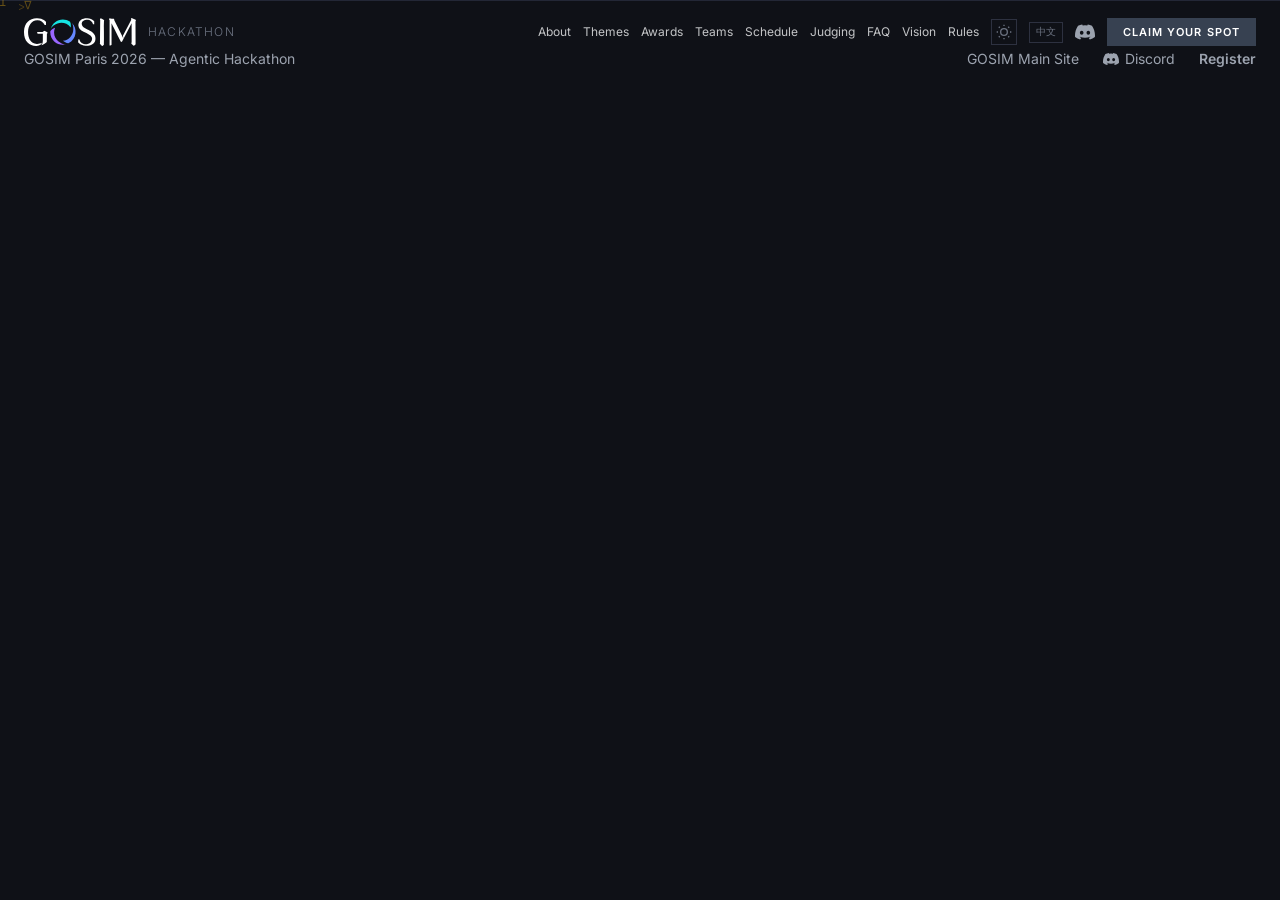
==== commit 46969b48: "Updates" ====
--- a/index.html
+++ b/index.html
@@ -9,8 +9,8 @@
     <link rel="preconnect" href="https://fonts.googleapis.com">
     <link rel="preconnect" href="https://fonts.gstatic.com" crossorigin>
     <link href="https://fonts.googleapis.com/css2?family=Inter:opsz,wght@14..32,300;14..32,400;14..32,500;14..32,600;14..32,700&family=Cormorant+Garamond:ital,wght@0,300;0,400;0,500;0,600;1,300;1,400&family=JetBrains+Mono:wght@400&display=swap" rel="stylesheet">
-    <script type="module" crossorigin src="/assets/index-DOvs4K6o.js"></script>
-    <link rel="stylesheet" crossorigin href="/assets/index-B706-upb.css">
+    <script type="module" crossorigin src="/assets/index-vcbjrLQK.js"></script>
+    <link rel="stylesheet" crossorigin href="/assets/index-E6VOA-rX.css">
   </head>
   <body>
     <div id="app"></div>
--- a/assets/index-E6VOA-rX.css
+++ b/assets/index-E6VOA-rX.css
@@ -0,0 +1 @@
+.fx-scroll-progress{z-index:9999;pointer-events:none;background:linear-gradient(90deg,#d4a017 0%,#e94b7e 50%,#3b82f6 100%);height:2px;transition:width .1s ease-out;position:fixed;top:0;left:0;box-shadow:0 0 8px #d4a01799}.fx-cursor-glow{pointer-events:none;z-index:40;will-change:transform;mix-blend-mode:screen;background:radial-gradient(circle,#d4a01714 0%,#d4a01700 60%);border-radius:50%;width:400px;height:400px;position:fixed;top:-200px;left:-200px}@media (hover:none){.fx-cursor-glow{display:none}}.fx-particles{pointer-events:none;z-index:35;width:100vw;height:100vh;position:fixed;top:0;left:0}@media (hover:none){.fx-particles{display:none}}.fx-konami-flash{z-index:9998;pointer-events:none;justify-content:center;align-items:center;animation:3.5s ease-out fx-konami-pulse;display:flex;position:fixed;inset:0}.fx-konami-text{color:#d4a017;text-shadow:0 0 30px #d4a017cc,0 0 60px #d4a01766;letter-spacing:.2em;font-family:JetBrains Mono,monospace;font-size:3rem;font-weight:700;animation:.15s ease-in-out infinite alternate fx-konami-shake}@keyframes fx-konami-pulse{0%,to{opacity:0}10%,85%{opacity:1}}@keyframes fx-konami-shake{0%{transform:translate(-2px)}to{transform:translate(2px)}}.glitch-hover{transition:color .15s;display:inline-block;position:relative}.glitch-hover:hover{color:#0000;text-shadow:2px 0 #e94b7e,-2px 0 #3b82f6;animation:.25s steps(4,end) infinite fx-glitch-shake}@keyframes fx-glitch-shake{0%{transform:translate(0)}25%{transform:translate(-1px,1px)}50%{transform:translate(1px,-1px)}75%{transform:translate(-1px,-1px)}to{transform:translate(0)}}.live-viewers[data-v-1264326d]{z-index:50;-webkit-backdrop-filter:blur(12px);backdrop-filter:blur(12px);color:#e5e7ebe6;pointer-events:none;background:#0009;border:1px solid #22c55e4d;border-radius:999px;align-items:center;gap:.5rem;padding:.5rem .875rem;font-size:.75rem;animation:.5s ease-out live-viewers-in-1264326d;display:inline-flex;position:fixed;bottom:1.5rem;left:1.5rem}@keyframes live-viewers-in-1264326d{0%{opacity:0;transform:translateY(8px)}to{opacity:1;transform:translateY(0)}}.live-viewers__dot[data-v-1264326d]{width:8px;height:8px;display:inline-flex;position:relative}.live-viewers__dot-ping[data-v-1264326d]{opacity:.75;background:#4ade80;border-radius:50%;animation:1.5s cubic-bezier(0,0,.2,1) infinite live-viewers-ping-1264326d;position:absolute;inset:0}.live-viewers__dot-core[data-v-1264326d]{background:#22c55e;border-radius:50%;width:8px;height:8px;display:inline-flex;position:relative}@keyframes live-viewers-ping-1264326d{0%{opacity:.75;transform:scale(1)}75%,to{opacity:0;transform:scale(2.2)}}.live-viewers__count[data-v-1264326d]{color:#4ade80;font-weight:700}.live-viewers__label[data-v-1264326d]{color:#9ca3afe6;letter-spacing:.05em;font-size:.7rem}@media (width<=640px){.live-viewers[data-v-1264326d]{padding:.4rem .7rem;font-size:.7rem;bottom:1rem;left:1rem}}.section-nav[data-v-af711b33]{z-index:45;pointer-events:auto;flex-direction:column;gap:.875rem;padding:.75rem .4rem;display:flex;position:fixed;top:50%;right:1.25rem;transform:translateY(-50%)}.section-nav__item[data-v-af711b33]{cursor:pointer;justify-content:center;align-items:center;width:1.5rem;height:1.5rem;text-decoration:none;display:inline-flex;position:relative}.section-nav__dot[data-v-af711b33]{background:#ffffff40;border:1.5px solid #fff6;border-radius:50%;width:8px;height:8px;transition:all .3s;display:block}.section-nav__item:hover .section-nav__dot[data-v-af711b33]{background:#d4a01799;border-color:#d4a017e6;transform:scale(1.3)}.section-nav__item--active .section-nav__dot[data-v-af711b33]{background:#d4a017;border-color:#d4a017;width:10px;height:10px;box-shadow:0 0 12px #d4a01799}.section-nav__tooltip[data-v-af711b33]{-webkit-backdrop-filter:blur(8px);backdrop-filter:blur(8px);color:#fff;letter-spacing:.1em;text-transform:uppercase;white-space:nowrap;opacity:0;pointer-events:none;background:#000c;border:1px solid #d4a0174d;border-radius:4px;padding:.3rem .7rem;font-size:.7rem;transition:opacity .2s,transform .2s;position:absolute;top:50%;right:calc(100% + 12px);transform:translateY(-50%)translate(8px)}.section-nav__item:hover .section-nav__tooltip[data-v-af711b33]{opacity:1;transform:translateY(-50%)translate(0)}@media (width<=768px){.section-nav[data-v-af711b33]{display:none}}.builders-fab[data-v-698b9338]{z-index:50;color:#fff;letter-spacing:.15em;cursor:pointer;-webkit-backdrop-filter:blur(12px);backdrop-filter:blur(12px);background:linear-gradient(135deg,#d4a017f2,#e94b7ed9);border:1px solid #ffffff26;border-radius:999px;align-items:center;gap:.6rem;padding:.75rem 1.25rem;font-size:.75rem;font-weight:700;transition:transform .2s,box-shadow .2s;display:inline-flex;position:fixed;bottom:1.5rem;left:50%;transform:translate(-50%);box-shadow:0 8px 24px #d4a01740,0 0 0 1px #0000004d}.builders-fab[data-v-698b9338]:hover{transform:translate(-50%)translateY(-2px);box-shadow:0 12px 32px #d4a01766,0 0 0 1px #0000004d}.builders-fab__count[data-v-698b9338]{letter-spacing:0;background:#0000004d;border-radius:999px;padding:.15rem .5rem;font-size:.7rem}@media (width<=640px){.builders-fab[data-v-698b9338]{padding:.6rem 1rem;font-size:.65rem}.builders-fab__text[data-v-698b9338]{display:none}}.line-clamp-2[data-v-698b9338]{-webkit-line-clamp:2;-webkit-box-orient:vertical;display:-webkit-box;overflow:hidden}.invitations-fab[data-v-f5492bf0]{z-index:55;color:#fff;letter-spacing:.15em;cursor:pointer;-webkit-backdrop-filter:blur(12px);backdrop-filter:blur(12px);background:linear-gradient(135deg,#d4a017 0%,#e94b7e 100%);border:1px solid #fff3;border-radius:999px;align-items:center;gap:.55rem;padding:.7rem 1.15rem;font-size:.72rem;font-weight:800;transition:transform .2s,box-shadow .2s;animation:1.8s ease-in-out infinite invpulse-f5492bf0;display:inline-flex;position:fixed;top:5.5rem;right:1.25rem;box-shadow:0 10px 28px #e94b7e73,0 0 0 1px #0000004d}.invitations-fab[data-v-f5492bf0]:hover{transform:translateY(-2px)scale(1.03)}.invitations-fab__badge[data-v-f5492bf0]{letter-spacing:0;background:#0006;border-radius:999px;padding:.12rem .5rem;font-size:.75rem;font-weight:800}@keyframes invpulse-f5492bf0{0%,to{box-shadow:0 10px 28px #e94b7e59,0 0 0 1px #0000004d}50%{box-shadow:0 12px 40px #e94b7eb3,0 0 0 8px #e94b7e2e}}@media (width<=640px){.invitations-fab[data-v-f5492bf0]{padding:.5rem .85rem;font-size:.65rem;top:4.5rem;right:.8rem}.invitations-fab__text[data-v-f5492bf0]{display:none}}.rules-content p[data-v-3bebe64c]{color:var(--color-text-secondary);margin-bottom:1rem;line-height:1.8}.rules-content ul[data-v-3bebe64c]{margin-bottom:1rem;padding-left:1.5rem;list-style:outside}.rules-content li[data-v-3bebe64c]{color:var(--color-text-secondary);margin-bottom:.5rem;line-height:1.8}.rules-content a[data-v-3bebe64c]{color:var(--color-accent-blue,#3ba7d0)}.qr-fab-pulse[data-v-12e4d5da]{animation:2s ease-in-out 3 qr-pulse-12e4d5da}@keyframes qr-pulse-12e4d5da{0%,to{box-shadow:0 4px 12px #0000004d}50%{box-shadow:0 4px 20px #d4a01780,0 0 0 6px #d4a01726}}.sponsor-logo[data-v-c1caeddf]{opacity:.5;cursor:pointer;transition:opacity .4s,filter .4s,transform .3s}.sponsor-logo[data-v-c1caeddf]:hover{opacity:1;transform:scale(1.08)}.sponsor-logo--zhipu[data-v-c1caeddf]:hover{filter:drop-shadow(0 0 18px #4285f499)drop-shadow(0 0 40px #4285f440)}.sponsor-logo--kimi[data-v-c1caeddf]:hover{filter:drop-shadow(0 0 18px #00c8b499)drop-shadow(0 0 40px #00c8b440)}.sponsor-logo--minimax[data-v-c1caeddf]:hover{filter:drop-shadow(0 0 18px #a882ff99)drop-shadow(0 0 40px #a882ff40)}.hero-cta[data-v-c1caeddf]{background:linear-gradient(135deg,#2c3e6b,#16a085);transition:transform .2s ease-out,box-shadow .4s,filter .4s;box-shadow:0 0 #3b82f600}.hero-cta[data-v-c1caeddf]:hover{filter:brightness(1.15);transform:scale(1.06);box-shadow:0 0 20px #3b82f659,0 0 60px #16a08533}.hero-cta[data-v-c1caeddf]:active{transform:scale(.98);box-shadow:0 0 10px #3b82f633}.expand-enter-active[data-v-3e83fa22],.expand-leave-active[data-v-3e83fa22]{transition:all .3s;overflow:hidden}.expand-enter-from[data-v-3e83fa22],.expand-leave-to[data-v-3e83fa22]{opacity:0;max-height:0;padding-top:0;padding-bottom:0}.expand-enter-to[data-v-3e83fa22],.expand-leave-from[data-v-3e83fa22]{opacity:1;max-height:500px}.prize-amount[data-v-f26dd7c5]{letter-spacing:.02em;text-shadow:0 0 12px;animation:2.5s ease-in-out infinite prize-breathe-f26dd7c5}@keyframes prize-breathe-f26dd7c5{0%,to{opacity:1;text-shadow:0 0 8px}50%{opacity:.7;text-shadow:0 0 20px,0 0 40px}}.team-card-breathe[data-v-a6208b0e]{transition:transform .15s ease-out,border-color .3s,box-shadow .3s;animation:4s ease-in-out infinite card-breathe-a6208b0e}.team-card-breathe[data-v-a6208b0e]:nth-child(2n){animation-delay:-1s}.team-card-breathe[data-v-a6208b0e]:nth-child(3n){animation-delay:-2s}.team-card-breathe[data-v-a6208b0e]:nth-child(4n){animation-delay:-3s}@keyframes card-breathe-a6208b0e{0%,to{border-color:#6b728066;box-shadow:0 0 8px #ffffff05,inset 0 1px #ffffff0a}50%{border-color:#d4a01740;box-shadow:0 0 16px #d4a01714,inset 0 1px #ffffff14}}.vision-content p[data-v-66436a2f]{color:var(--color-text-secondary);margin-bottom:1rem;line-height:1.8}.vision-content ul[data-v-66436a2f]{margin-bottom:1rem;padding-left:1.5rem;list-style:outside}.vision-content li[data-v-66436a2f]{color:var(--color-text-secondary);margin-bottom:.5rem;line-height:1.8}.vision-content a[data-v-66436a2f]{color:var(--color-accent-blue,#3ba7d0)}.line-clamp-2[data-v-378b9ee8]{-webkit-line-clamp:2;-webkit-box-orient:vertical;display:-webkit-box;overflow:hidden}@layer properties{@supports (((-webkit-hyphens:none)) and (not (margin-trim:inline))) or ((-moz-orient:inline) and (not (color:rgb(from red r g b)))){*,:before,:after,::backdrop{--tw-translate-x:0;--tw-translate-y:0;--tw-translate-z:0;--tw-scale-x:1;--tw-scale-y:1;--tw-scale-z:1;--tw-rotate-x:initial;--tw-rotate-y:initial;--tw-rotate-z:initial;--tw-skew-x:initial;--tw-skew-y:initial;--tw-space-y-reverse:0;--tw-border-style:solid;--tw-gradient-position:initial;--tw-gradient-from:#0000;--tw-gradient-via:#0000;--tw-gradient-to:#0000;--tw-gradient-stops:initial;--tw-gradient-via-stops:initial;--tw-gradient-from-position:0%;--tw-gradient-via-position:50%;--tw-gradient-to-position:100%;--tw-leading:initial;--tw-font-weight:initial;--tw-tracking:initial;--tw-ordinal:initial;--tw-slashed-zero:initial;--tw-numeric-figure:initial;--tw-numeric-spacing:initial;--tw-numeric-fraction:initial;--tw-shadow:0 0 #0000;--tw-shadow-color:initial;--tw-shadow-alpha:100%;--tw-inset-shadow:0 0 #0000;--tw-inset-shadow-color:initial;--tw-inset-shadow-alpha:100%;--tw-ring-color:initial;--tw-ring-shadow:0 0 #0000;--tw-inset-ring-color:initial;--tw-inset-ring-shadow:0 0 #0000;--tw-ring-inset:initial;--tw-ring-offset-width:0px;--tw-ring-offset-color:#fff;--tw-ring-offset-shadow:0 0 #0000;--tw-blur:initial;--tw-brightness:initial;--tw-contrast:initial;--tw-grayscale:initial;--tw-hue-rotate:initial;--tw-invert:initial;--tw-opacity:initial;--tw-saturate:initial;--tw-sepia:initial;--tw-drop-shadow:initial;--tw-drop-shadow-color:initial;--tw-drop-shadow-alpha:100%;--tw-drop-shadow-size:initial;--tw-backdrop-blur:initial;--tw-backdrop-brightness:initial;--tw-backdrop-contrast:initial;--tw-backdrop-grayscale:initial;--tw-backdrop-hue-rotate:initial;--tw-backdrop-invert:initial;--tw-backdrop-opacity:initial;--tw-backdrop-saturate:initial;--tw-backdrop-sepia:initial;--tw-duration:initial;--tw-ease:initial;--tw-content:""}}}@layer theme{:root,:host{--font-sans:"Inter", system-ui, -apple-system, sans-serif;--font-mono:ui-monospace, SFMono-Regular, Menlo, Monaco, Consolas, "Liberation Mono", "Courier New", monospace;--color-red-100:oklch(93.6% .032 17.717);--color-red-300:oklch(80.8% .114 19.571);--color-red-400:oklch(70.4% .191 22.216);--color-red-500:oklch(63.7% .237 25.331);--color-red-600:oklch(57.7% .245 27.325);--color-red-700:oklch(50.5% .213 27.518);--color-red-900:oklch(39.6% .141 25.723);--color-amber-300:oklch(87.9% .169 91.605);--color-amber-400:oklch(82.8% .189 84.429);--color-amber-500:oklch(76.9% .188 70.08);--color-amber-600:oklch(66.6% .179 58.318);--color-amber-900:oklch(41.4% .112 45.904);--color-green-100:oklch(96.2% .044 156.743);--color-green-300:oklch(87.1% .15 154.449);--color-green-400:oklch(79.2% .209 151.711);--color-green-500:oklch(72.3% .219 149.579);--color-green-600:oklch(62.7% .194 149.214);--color-green-700:oklch(52.7% .154 150.069);--color-green-900:oklch(39.3% .095 152.535);--color-emerald-400:oklch(76.5% .177 163.223);--color-emerald-500:oklch(69.6% .17 162.48);--color-emerald-600:oklch(59.6% .145 163.225);--color-emerald-700:oklch(50.8% .118 165.612);--color-emerald-900:oklch(37.8% .077 168.94);--color-blue-300:oklch(80.9% .105 251.813);--color-blue-400:oklch(70.7% .165 254.624);--color-blue-500:oklch(62.3% .214 259.815);--color-blue-600:oklch(54.6% .245 262.881);--color-blue-700:oklch(48.8% .243 264.376);--color-gray-200:oklch(92.8% .006 264.531);--color-gray-300:oklch(87.2% .01 258.338);--color-gray-400:oklch(70.7% .022 261.325);--color-gray-500:oklch(55.1% .027 264.364);--color-gray-600:oklch(44.6% .03 256.802);--color-gray-700:oklch(37.3% .034 259.733);--color-gray-800:oklch(27.8% .033 256.848);--color-gray-900:oklch(21% .034 264.665);--color-gray-950:oklch(13% .028 261.692);--color-black:#000;--color-white:#fff;--spacing:.25rem;--container-sm:24rem;--container-md:28rem;--container-lg:32rem;--container-2xl:42rem;--container-3xl:48rem;--container-4xl:56rem;--container-5xl:64rem;--container-6xl:72rem;--container-7xl:80rem;--text-xs:.75rem;--text-xs--line-height:calc(1 / .75);--text-sm:.875rem;--text-sm--line-height:calc(1.25 / .875);--text-base:1rem;--text-base--line-height:calc(1.5 / 1);--text-lg:1.125rem;--text-lg--line-height:calc(1.75 / 1.125);--text-xl:1.25rem;--text-xl--line-height:calc(1.75 / 1.25);--text-2xl:1.5rem;--text-2xl--line-height:calc(2 / 1.5);--text-3xl:1.875rem;--text-3xl--line-height:calc(2.25 / 1.875);--text-4xl:2.25rem;--text-4xl--line-height:calc(2.5 / 2.25);--text-5xl:3rem;--text-5xl--line-height:1;--text-6xl:3.75rem;--text-6xl--line-height:1;--text-7xl:4.5rem;--text-7xl--line-height:1;--text-8xl:6rem;--text-8xl--line-height:1;--font-weight-light:300;--font-weight-normal:400;--font-weight-medium:500;--font-weight-semibold:600;--font-weight-bold:700;--font-weight-black:900;--tracking-wide:.025em;--tracking-wider:.05em;--tracking-widest:.1em;--leading-tight:1.25;--leading-snug:1.375;--leading-relaxed:1.625;--radius-sm:.25rem;--radius-lg:.5rem;--radius-xl:.75rem;--radius-2xl:1rem;--ease-in:cubic-bezier(.4, 0, 1, 1);--ease-out:cubic-bezier(0, 0, .2, 1);--ease-in-out:cubic-bezier(.4, 0, .2, 1);--animate-ping:ping 1s cubic-bezier(0, 0, .2, 1) infinite;--animate-pulse:pulse 2s cubic-bezier(.4, 0, .6, 1) infinite;--animate-bounce:bounce 1s infinite;--blur-sm:8px;--blur-md:12px;--blur-xl:24px;--default-transition-duration:.15s;--default-transition-timing-function:cubic-bezier(.4, 0, .2, 1);--default-font-family:var(--font-sans);--default-mono-font-family:var(--font-mono);--color-bg-primary:#0f1117;--color-bg-secondary:#161921;--color-bg-card:#1c1f2b;--color-bg-elevated:#232736;--color-text-primary:#f0f1f3;--color-text-secondary:#9ca3af;--color-text-tertiary:#6b7280;--color-text-muted:#4b5563;--color-border:#2d3140;--color-border-subtle:#232736;--color-border-hover:#3d4254;--color-border-strong:#4b5263;--color-accent:#f0f1f3;--color-accent-hover:#d1d5db;--color-accent-red:#ef4444;--color-accent-blue:#3b82f6;--color-accent-yellow:#f59e0b;--color-accent-cyan:#06b6d4;--color-badge-neutral-bg:#1f2937;--color-badge-success-bg:#10b98126;--color-badge-success-text:#34d399;--color-badge-info-bg:#3b82f626;--color-badge-info-text:#60a5fa;--color-badge-danger-bg:#ef444426;--color-badge-danger-text:#f87171;--color-badge-warning-bg:#f59e0b26;--color-btn-bg:#374151;--color-btn-text:#fff;--color-btn-hover:#4b5563;--color-input-bg:#232736;--color-input-border:#2d3140;--color-input-placeholder:#4b5563;--animate-marquee:marquee 45s linear infinite;--animate-marquee-reverse:marquee-reverse 45s linear infinite;--animate-bounce-slow:bounce-slow 3s infinite;--animate-gradient-shift:gradient-shift 8s ease infinite}}@layer base{*,:after,:before,::backdrop{box-sizing:border-box;border:0 solid;margin:0;padding:0}::file-selector-button{box-sizing:border-box;border:0 solid;margin:0;padding:0}html,:host{-webkit-text-size-adjust:100%;tab-size:4;line-height:1.5;font-family:var(--default-font-family,ui-sans-serif, system-ui, sans-serif, "Apple Color Emoji", "Segoe UI Emoji", "Segoe UI Symbol", "Noto Color Emoji");font-feature-settings:var(--default-font-feature-settings,normal);font-variation-settings:var(--default-font-variation-settings,normal);-webkit-tap-highlight-color:transparent}hr{height:0;color:inherit;border-top-width:1px}abbr:where([title]){-webkit-text-decoration:underline dotted;text-decoration:underline dotted}h1,h2,h3,h4,h5,h6{font-size:inherit;font-weight:inherit}a{color:inherit;-webkit-text-decoration:inherit;-webkit-text-decoration:inherit;-webkit-text-decoration:inherit;-webkit-text-decoration:inherit;text-decoration:inherit}b,strong{font-weight:bolder}code,kbd,samp,pre{font-family:var(--default-mono-font-family,ui-monospace, SFMono-Regular, Menlo, Monaco, Consolas, "Liberation Mono", "Courier New", monospace);font-feature-settings:var(--default-mono-font-feature-settings,normal);font-variation-settings:var(--default-mono-font-variation-settings,normal);font-size:1em}small{font-size:80%}sub,sup{vertical-align:baseline;font-size:75%;line-height:0;position:relative}sub{bottom:-.25em}sup{top:-.5em}table{text-indent:0;border-color:inherit;border-collapse:collapse}:-moz-focusring{outline:auto}progress{vertical-align:baseline}summary{display:list-item}ol,ul,menu{list-style:none}img,svg,video,canvas,audio,iframe,embed,object{vertical-align:middle;display:block}img,video{max-width:100%;height:auto}button,input,select,optgroup,textarea{font:inherit;font-feature-settings:inherit;font-variation-settings:inherit;letter-spacing:inherit;color:inherit;opacity:1;background-color:#0000;border-radius:0}::file-selector-button{font:inherit;font-feature-settings:inherit;font-variation-settings:inherit;letter-spacing:inherit;color:inherit;opacity:1;background-color:#0000;border-radius:0}:where(select:is([multiple],[size])) optgroup{font-weight:bolder}:where(select:is([multiple],[size])) optgroup option{padding-inline-start:20px}::file-selector-button{margin-inline-end:4px}::placeholder{opacity:1}@supports (not ((-webkit-appearance:-apple-pay-button))) or (contain-intrinsic-size:1px){::placeholder{color:currentColor}@supports (color:color-mix(in lab, red, red)){::placeholder{color:color-mix(in oklab, currentcolor 50%, transparent)}}}textarea{resize:vertical}::-webkit-search-decoration{-webkit-appearance:none}::-webkit-date-and-time-value{min-height:1lh;text-align:inherit}::-webkit-datetime-edit{display:inline-flex}::-webkit-datetime-edit-fields-wrapper{padding:0}::-webkit-datetime-edit{padding-block:0}::-webkit-datetime-edit-year-field{padding-block:0}::-webkit-datetime-edit-month-field{padding-block:0}::-webkit-datetime-edit-day-field{padding-block:0}::-webkit-datetime-edit-hour-field{padding-block:0}::-webkit-datetime-edit-minute-field{padding-block:0}::-webkit-datetime-edit-second-field{padding-block:0}::-webkit-datetime-edit-millisecond-field{padding-block:0}::-webkit-datetime-edit-meridiem-field{padding-block:0}::-webkit-calendar-picker-indicator{line-height:1}:-moz-ui-invalid{box-shadow:none}button,input:where([type=button],[type=reset],[type=submit]){appearance:button}::file-selector-button{appearance:button}::-webkit-inner-spin-button{height:auto}::-webkit-outer-spin-button{height:auto}[hidden]:where(:not([hidden=until-found])){display:none!important}}@layer components;@layer utilities{.pointer-events-none{pointer-events:none}.visible{visibility:visible}.sr-only{clip-path:inset(50%);white-space:nowrap;border-width:0;width:1px;height:1px;margin:-1px;padding:0;position:absolute;overflow:hidden}.absolute{position:absolute}.fixed{position:fixed}.relative{position:relative}.static{position:static}.inset-0{inset:calc(var(--spacing) * 0)}.inset-x-0{inset-inline:calc(var(--spacing) * 0)}.inset-y-0{inset-block:calc(var(--spacing) * 0)}.start{inset-inline-start:var(--spacing)}.end{inset-inline-end:var(--spacing)}.-top-1{top:calc(var(--spacing) * -1)}.-top-2{top:calc(var(--spacing) * -2)}.-top-4{top:calc(var(--spacing) * -4)}.top-0{top:calc(var(--spacing) * 0)}.top-0\.5{top:calc(var(--spacing) * .5)}.top-1\/2{top:50%}.top-2{top:calc(var(--spacing) * 2)}.top-3{top:calc(var(--spacing) * 3)}.top-4{top:calc(var(--spacing) * 4)}.top-16{top:calc(var(--spacing) * 16)}.top-\[calc\(4rem\+2\.25rem\)\]{top:6.25rem}.top-full{top:100%}.-right-1{right:calc(var(--spacing) * -1)}.right-0{right:calc(var(--spacing) * 0)}.right-2{right:calc(var(--spacing) * 2)}.right-3{right:calc(var(--spacing) * 3)}.right-4{right:calc(var(--spacing) * 4)}.right-5{right:calc(var(--spacing) * 5)}.right-6{right:calc(var(--spacing) * 6)}.-bottom-1{bottom:calc(var(--spacing) * -1)}.-bottom-1\.5{bottom:calc(var(--spacing) * -1.5)}.bottom-0{bottom:calc(var(--spacing) * 0)}.bottom-6{bottom:calc(var(--spacing) * 6)}.bottom-8{bottom:calc(var(--spacing) * 8)}.-left-1{left:calc(var(--spacing) * -1)}.-left-3{left:calc(var(--spacing) * -3)}.left-0{left:calc(var(--spacing) * 0)}.left-0\.5{left:calc(var(--spacing) * .5)}.left-1\/2{left:50%}.left-6{left:calc(var(--spacing) * 6)}.left-\[7px\]{left:7px}.z-10{z-index:10}.z-40{z-index:40}.z-50{z-index:50}.z-\[100\]{z-index:100}.z-\[190\]{z-index:190}.z-\[200\]{z-index:200}.z-\[205\]{z-index:205}.z-\[210\]{z-index:210}.z-\[250\]{z-index:250}.z-\[9999\]{z-index:9999}.mx-1{margin-inline:calc(var(--spacing) * 1)}.mx-auto{margin-inline:auto}.my-6{margin-block:calc(var(--spacing) * 6)}.my-12{margin-block:calc(var(--spacing) * 12)}.-mt-2{margin-top:calc(var(--spacing) * -2)}.mt-0\.5{margin-top:calc(var(--spacing) * .5)}.mt-1{margin-top:calc(var(--spacing) * 1)}.mt-2{margin-top:calc(var(--spacing) * 2)}.mt-3{margin-top:calc(var(--spacing) * 3)}.mt-4{margin-top:calc(var(--spacing) * 4)}.mt-6{margin-top:calc(var(--spacing) * 6)}.mt-8{margin-top:calc(var(--spacing) * 8)}.mt-12{margin-top:calc(var(--spacing) * 12)}.mt-16{margin-top:calc(var(--spacing) * 16)}.mt-20{margin-top:calc(var(--spacing) * 20)}.mt-auto{margin-top:auto}.mr-1{margin-right:calc(var(--spacing) * 1)}.-mb-px{margin-bottom:-1px}.mb-1{margin-bottom:calc(var(--spacing) * 1)}.mb-2{margin-bottom:calc(var(--spacing) * 2)}.mb-3{margin-bottom:calc(var(--spacing) * 3)}.mb-4{margin-bottom:calc(var(--spacing) * 4)}.mb-5{margin-bottom:calc(var(--spacing) * 5)}.mb-6{margin-bottom:calc(var(--spacing) * 6)}.mb-8{margin-bottom:calc(var(--spacing) * 8)}.mb-10{margin-bottom:calc(var(--spacing) * 10)}.mb-12{margin-bottom:calc(var(--spacing) * 12)}.mb-16{margin-bottom:calc(var(--spacing) * 16)}.-ml-1{margin-left:calc(var(--spacing) * -1)}.ml-1{margin-left:calc(var(--spacing) * 1)}.ml-2{margin-left:calc(var(--spacing) * 2)}.ml-3{margin-left:calc(var(--spacing) * 3)}.ml-6{margin-left:calc(var(--spacing) * 6)}.ml-8{margin-left:calc(var(--spacing) * 8)}.ml-auto{margin-left:auto}.line-clamp-2{-webkit-line-clamp:2;-webkit-box-orient:vertical;display:-webkit-box;overflow:hidden}.block{display:block}.flex{display:flex}.grid{display:grid}.hidden{display:none}.inline{display:inline}.inline-block{display:inline-block}.inline-flex{display:inline-flex}.table{display:table}.h-1{height:calc(var(--spacing) * 1)}.h-1\.5{height:calc(var(--spacing) * 1.5)}.h-2{height:calc(var(--spacing) * 2)}.h-2\.5{height:calc(var(--spacing) * 2.5)}.h-3{height:calc(var(--spacing) * 3)}.h-3\.5{height:calc(var(--spacing) * 3.5)}.h-4{height:calc(var(--spacing) * 4)}.h-5{height:calc(var(--spacing) * 5)}.h-6{height:calc(var(--spacing) * 6)}.h-7{height:calc(var(--spacing) * 7)}.h-8{height:calc(var(--spacing) * 8)}.h-9{height:calc(var(--spacing) * 9)}.h-10{height:calc(var(--spacing) * 10)}.h-12{height:calc(var(--spacing) * 12)}.h-14{height:calc(var(--spacing) * 14)}.h-16{height:calc(var(--spacing) * 16)}.h-20{height:calc(var(--spacing) * 20)}.h-24{height:calc(var(--spacing) * 24)}.h-28{height:calc(var(--spacing) * 28)}.h-32{height:calc(var(--spacing) * 32)}.h-44{height:calc(var(--spacing) * 44)}.h-56{height:calc(var(--spacing) * 56)}.h-80{height:calc(var(--spacing) * 80)}.h-\[400px\]{height:400px}.h-\[600px\]{height:600px}.h-full{height:100%}.h-px{height:1px}.max-h-10{max-height:calc(var(--spacing) * 10)}.max-h-48{max-height:calc(var(--spacing) * 48)}.max-h-64{max-height:calc(var(--spacing) * 64)}.max-h-\[80\%\]{max-height:80%}.max-h-\[80vh\]{max-height:80vh}.max-h-\[88vh\]{max-height:88vh}.max-h-\[90vh\]{max-height:90vh}.max-h-full{max-height:100%}.min-h-screen{min-height:100vh}.w-2{width:calc(var(--spacing) * 2)}.w-2\.5{width:calc(var(--spacing) * 2.5)}.w-3{width:calc(var(--spacing) * 3)}.w-3\.5{width:calc(var(--spacing) * 3.5)}.w-4{width:calc(var(--spacing) * 4)}.w-5{width:calc(var(--spacing) * 5)}.w-6{width:calc(var(--spacing) * 6)}.w-7{width:calc(var(--spacing) * 7)}.w-8{width:calc(var(--spacing) * 8)}.w-9{width:calc(var(--spacing) * 9)}.w-10{width:calc(var(--spacing) * 10)}.w-12{width:calc(var(--spacing) * 12)}.w-14{width:calc(var(--spacing) * 14)}.w-16{width:calc(var(--spacing) * 16)}.w-20{width:calc(var(--spacing) * 20)}.w-24{width:calc(var(--spacing) * 24)}.w-28{width:calc(var(--spacing) * 28)}.w-32{width:calc(var(--spacing) * 32)}.w-36{width:calc(var(--spacing) * 36)}.w-44{width:calc(var(--spacing) * 44)}.w-48{width:calc(var(--spacing) * 48)}.w-56{width:calc(var(--spacing) * 56)}.w-64{width:calc(var(--spacing) * 64)}.w-72{width:calc(var(--spacing) * 72)}.w-80{width:calc(var(--spacing) * 80)}.w-\[2px\]{width:2px}.w-\[120px\]{width:120px}.w-\[600px\]{width:600px}.w-\[800px\]{width:800px}.w-auto{width:auto}.w-full{width:100%}.w-px{width:1px}.max-w-2xl{max-width:var(--container-2xl)}.max-w-3xl{max-width:var(--container-3xl)}.max-w-4xl{max-width:var(--container-4xl)}.max-w-5xl{max-width:var(--container-5xl)}.max-w-6xl{max-width:var(--container-6xl)}.max-w-7xl{max-width:var(--container-7xl)}.max-w-24{max-width:calc(var(--spacing) * 24)}.max-w-\[60px\]{max-width:60px}.max-w-\[80\%\]{max-width:80%}.max-w-\[120px\]{max-width:120px}.max-w-\[220px\]{max-width:220px}.max-w-full{max-width:100%}.max-w-lg{max-width:var(--container-lg)}.max-w-md{max-width:var(--container-md)}.max-w-sm{max-width:var(--container-sm)}.min-w-0{min-width:calc(var(--spacing) * 0)}.min-w-\[16px\]{min-width:16px}.min-w-\[64px\]{min-width:64px}.flex-1{flex:1}.flex-\[2\]{flex:2}.shrink-0{flex-shrink:0}.-translate-x-1\/2{--tw-translate-x:calc(calc(1 / 2 * 100%) * -1);translate:var(--tw-translate-x) var(--tw-translate-y)}.-translate-y-1{--tw-translate-y:calc(var(--spacing) * -1);translate:var(--tw-translate-x) var(--tw-translate-y)}.-translate-y-1\/2{--tw-translate-y:calc(calc(1 / 2 * 100%) * -1);translate:var(--tw-translate-x) var(--tw-translate-y)}.-translate-y-4{--tw-translate-y:calc(var(--spacing) * -4);translate:var(--tw-translate-x) var(--tw-translate-y)}.translate-y-0{--tw-translate-y:calc(var(--spacing) * 0);translate:var(--tw-translate-x) var(--tw-translate-y)}.translate-y-1{--tw-translate-y:calc(var(--spacing) * 1);translate:var(--tw-translate-x) var(--tw-translate-y)}.translate-y-2{--tw-translate-y:calc(var(--spacing) * 2);translate:var(--tw-translate-x) var(--tw-translate-y)}.translate-y-3{--tw-translate-y:calc(var(--spacing) * 3);translate:var(--tw-translate-x) var(--tw-translate-y)}.translate-y-4{--tw-translate-y:calc(var(--spacing) * 4);translate:var(--tw-translate-x) var(--tw-translate-y)}.scale-95{--tw-scale-x:95%;--tw-scale-y:95%;--tw-scale-z:95%;scale:var(--tw-scale-x) var(--tw-scale-y)}.scale-100{--tw-scale-x:100%;--tw-scale-y:100%;--tw-scale-z:100%;scale:var(--tw-scale-x) var(--tw-scale-y)}.scale-110{--tw-scale-x:110%;--tw-scale-y:110%;--tw-scale-z:110%;scale:var(--tw-scale-x) var(--tw-scale-y)}.scale-125{--tw-scale-x:125%;--tw-scale-y:125%;--tw-scale-z:125%;scale:var(--tw-scale-x) var(--tw-scale-y)}.rotate-45{rotate:45deg}.rotate-180{rotate:180deg}.transform{transform:var(--tw-rotate-x,) var(--tw-rotate-y,) var(--tw-rotate-z,) var(--tw-skew-x,) var(--tw-skew-y,)}.animate-bounce{animation:var(--animate-bounce)}.animate-bounce-slow{animation:var(--animate-bounce-slow)}.animate-gradient-shift{animation:var(--animate-gradient-shift)}.animate-marquee{animation:var(--animate-marquee)}.animate-marquee-reverse{animation:var(--animate-marquee-reverse)}.animate-ping{animation:var(--animate-ping)}.animate-pulse{animation:var(--animate-pulse)}.cursor-help{cursor:help}.cursor-pointer{cursor:pointer}.resize-none{resize:none}.appearance-none{appearance:none}.grid-cols-1{grid-template-columns:repeat(1,minmax(0,1fr))}.grid-cols-2{grid-template-columns:repeat(2,minmax(0,1fr))}.grid-rows-\[0fr\]{grid-template-rows:0fr}.grid-rows-\[1fr\]{grid-template-rows:1fr}.flex-col{flex-direction:column}.flex-wrap{flex-wrap:wrap}.items-baseline{align-items:baseline}.items-center{align-items:center}.items-end{align-items:flex-end}.items-start{align-items:flex-start}.justify-between{justify-content:space-between}.justify-center{justify-content:center}.gap-0\.5{gap:calc(var(--spacing) * .5)}.gap-1{gap:calc(var(--spacing) * 1)}.gap-1\.5{gap:calc(var(--spacing) * 1.5)}.gap-2{gap:calc(var(--spacing) * 2)}.gap-3{gap:calc(var(--spacing) * 3)}.gap-4{gap:calc(var(--spacing) * 4)}.gap-6{gap:calc(var(--spacing) * 6)}.gap-8{gap:calc(var(--spacing) * 8)}.gap-10{gap:calc(var(--spacing) * 10)}.gap-12{gap:calc(var(--spacing) * 12)}.gap-16{gap:calc(var(--spacing) * 16)}:where(.space-y-0>:not(:last-child)){--tw-space-y-reverse:0;margin-block-start:calc(calc(var(--spacing) * 0) * var(--tw-space-y-reverse));margin-block-end:calc(calc(var(--spacing) * 0) * calc(1 - var(--tw-space-y-reverse)))}:where(.space-y-0\.5>:not(:last-child)){--tw-space-y-reverse:0;margin-block-start:calc(calc(var(--spacing) * .5) * var(--tw-space-y-reverse));margin-block-end:calc(calc(var(--spacing) * .5) * calc(1 - var(--tw-space-y-reverse)))}:where(.space-y-1>:not(:last-child)){--tw-space-y-reverse:0;margin-block-start:calc(calc(var(--spacing) * 1) * var(--tw-space-y-reverse));margin-block-end:calc(calc(var(--spacing) * 1) * calc(1 - var(--tw-space-y-reverse)))}:where(.space-y-1\.5>:not(:last-child)){--tw-space-y-reverse:0;margin-block-start:calc(calc(var(--spacing) * 1.5) * var(--tw-space-y-reverse));margin-block-end:calc(calc(var(--spacing) * 1.5) * calc(1 - var(--tw-space-y-reverse)))}:where(.space-y-2>:not(:last-child)){--tw-space-y-reverse:0;margin-block-start:calc(calc(var(--spacing) * 2) * var(--tw-space-y-reverse));margin-block-end:calc(calc(var(--spacing) * 2) * calc(1 - var(--tw-space-y-reverse)))}:where(.space-y-3>:not(:last-child)){--tw-space-y-reverse:0;margin-block-start:calc(calc(var(--spacing) * 3) * var(--tw-space-y-reverse));margin-block-end:calc(calc(var(--spacing) * 3) * calc(1 - var(--tw-space-y-reverse)))}:where(.space-y-4>:not(:last-child)){--tw-space-y-reverse:0;margin-block-start:calc(calc(var(--spacing) * 4) * var(--tw-space-y-reverse));margin-block-end:calc(calc(var(--spacing) * 4) * calc(1 - var(--tw-space-y-reverse)))}:where(.space-y-5>:not(:last-child)){--tw-space-y-reverse:0;margin-block-start:calc(calc(var(--spacing) * 5) * var(--tw-space-y-reverse));margin-block-end:calc(calc(var(--spacing) * 5) * calc(1 - var(--tw-space-y-reverse)))}:where(.space-y-6>:not(:last-child)){--tw-space-y-reverse:0;margin-block-start:calc(calc(var(--spacing) * 6) * var(--tw-space-y-reverse));margin-block-end:calc(calc(var(--spacing) * 6) * calc(1 - var(--tw-space-y-reverse)))}.truncate{text-overflow:ellipsis;white-space:nowrap;overflow:hidden}.overflow-hidden{overflow:hidden}.overflow-x-auto{overflow-x:auto}.overflow-y-auto{overflow-y:auto}.rounded{border-radius:.25rem}.rounded-2xl{border-radius:var(--radius-2xl)}.rounded-\[8px\]{border-radius:8px}.rounded-\[10px\]{border-radius:10px}.rounded-\[24px\]{border-radius:24px}.rounded-full{border-radius:3.40282e38px}.rounded-lg{border-radius:var(--radius-lg)}.rounded-sm{border-radius:var(--radius-sm)}.rounded-xl{border-radius:var(--radius-xl)}.border{border-style:var(--tw-border-style);border-width:1px}.border-2{border-style:var(--tw-border-style);border-width:2px}.border-t{border-top-style:var(--tw-border-style);border-top-width:1px}.border-b{border-bottom-style:var(--tw-border-style);border-bottom-width:1px}.border-b-2{border-bottom-style:var(--tw-border-style);border-bottom-width:2px}.border-l-2{border-left-style:var(--tw-border-style);border-left-width:2px}.border-dashed{--tw-border-style:dashed;border-style:dashed}.border-accent{border-color:var(--color-accent)}.border-accent-blue{border-color:var(--color-accent-blue)}.border-accent-blue\/20{border-color:#3b82f633}@supports (color:color-mix(in lab, red, red)){.border-accent-blue\/20{border-color:color-mix(in oklab, var(--color-accent-blue) 20%, transparent)}}.border-accent-blue\/30{border-color:#3b82f64d}@supports (color:color-mix(in lab, red, red)){.border-accent-blue\/30{border-color:color-mix(in oklab, var(--color-accent-blue) 30%, transparent)}}.border-accent-red{border-color:var(--color-accent-red)}.border-accent-red\/20{border-color:#ef444433}@supports (color:color-mix(in lab, red, red)){.border-accent-red\/20{border-color:color-mix(in oklab, var(--color-accent-red) 20%, transparent)}}.border-accent-red\/30{border-color:#ef44444d}@supports (color:color-mix(in lab, red, red)){.border-accent-red\/30{border-color:color-mix(in oklab, var(--color-accent-red) 30%, transparent)}}.border-accent-yellow\/50{border-color:#f59e0b80}@supports (color:color-mix(in lab, red, red)){.border-accent-yellow\/50{border-color:color-mix(in oklab, var(--color-accent-yellow) 50%, transparent)}}.border-accent\/20{border-color:#f0f1f333}@supports (color:color-mix(in lab, red, red)){.border-accent\/20{border-color:color-mix(in oklab, var(--color-accent) 20%, transparent)}}.border-accent\/30{border-color:#f0f1f34d}@supports (color:color-mix(in lab, red, red)){.border-accent\/30{border-color:color-mix(in oklab, var(--color-accent) 30%, transparent)}}.border-accent\/40{border-color:#f0f1f366}@supports (color:color-mix(in lab, red, red)){.border-accent\/40{border-color:color-mix(in oklab, var(--color-accent) 40%, transparent)}}.border-accent\/50{border-color:#f0f1f380}@supports (color:color-mix(in lab, red, red)){.border-accent\/50{border-color:color-mix(in oklab, var(--color-accent) 50%, transparent)}}.border-amber-400\/40{border-color:#fcbb0066}@supports (color:color-mix(in lab, red, red)){.border-amber-400\/40{border-color:color-mix(in oklab, var(--color-amber-400) 40%, transparent)}}.border-amber-500{border-color:var(--color-amber-500)}.border-amber-500\/30{border-color:#f99c004d}@supports (color:color-mix(in lab, red, red)){.border-amber-500\/30{border-color:color-mix(in oklab, var(--color-amber-500) 30%, transparent)}}.border-amber-600\/20{border-color:#dd740033}@supports (color:color-mix(in lab, red, red)){.border-amber-600\/20{border-color:color-mix(in oklab, var(--color-amber-600) 20%, transparent)}}.border-amber-600\/30{border-color:#dd74004d}@supports (color:color-mix(in lab, red, red)){.border-amber-600\/30{border-color:color-mix(in oklab, var(--color-amber-600) 30%, transparent)}}.border-bg-card{border-color:var(--color-bg-card)}.border-bg-card\/40{border-color:#1c1f2b66}@supports (color:color-mix(in lab, red, red)){.border-bg-card\/40{border-color:color-mix(in oklab, var(--color-bg-card) 40%, transparent)}}.border-bg-primary{border-color:var(--color-bg-primary)}.border-blue-600{border-color:var(--color-blue-600)}.border-border{border-color:var(--color-border)}.border-border-hover{border-color:var(--color-border-hover)}.border-border-strong{border-color:var(--color-border-strong)}.border-border-subtle{border-color:var(--color-border-subtle)}.border-btn-bg{border-color:var(--color-btn-bg)}.border-emerald-500\/30{border-color:#00bb7f4d}@supports (color:color-mix(in lab, red, red)){.border-emerald-500\/30{border-color:color-mix(in oklab, var(--color-emerald-500) 30%, transparent)}}.border-emerald-500\/40{border-color:#00bb7f66}@supports (color:color-mix(in lab, red, red)){.border-emerald-500\/40{border-color:color-mix(in oklab, var(--color-emerald-500) 40%, transparent)}}.border-emerald-500\/50{border-color:#00bb7f80}@supports (color:color-mix(in lab, red, red)){.border-emerald-500\/50{border-color:color-mix(in oklab, var(--color-emerald-500) 50%, transparent)}}.border-emerald-600{border-color:var(--color-emerald-600)}.border-gray-600{border-color:var(--color-gray-600)}.border-gray-600\/50{border-color:#4a556580}@supports (color:color-mix(in lab, red, red)){.border-gray-600\/50{border-color:color-mix(in oklab, var(--color-gray-600) 50%, transparent)}}.border-gray-700{border-color:var(--color-gray-700)}.border-gray-800{border-color:var(--color-gray-800)}.border-gray-800\/30{border-color:#1e29394d}@supports (color:color-mix(in lab, red, red)){.border-gray-800\/30{border-color:color-mix(in oklab, var(--color-gray-800) 30%, transparent)}}.border-gray-800\/50{border-color:#1e293980}@supports (color:color-mix(in lab, red, red)){.border-gray-800\/50{border-color:color-mix(in oklab, var(--color-gray-800) 50%, transparent)}}.border-green-500\/30{border-color:#00c7584d}@supports (color:color-mix(in lab, red, red)){.border-green-500\/30{border-color:color-mix(in oklab, var(--color-green-500) 30%, transparent)}}.border-green-600{border-color:var(--color-green-600)}.border-input-border{border-color:var(--color-input-border)}.border-red-500\/30{border-color:#fb2c364d}@supports (color:color-mix(in lab, red, red)){.border-red-500\/30{border-color:color-mix(in oklab, var(--color-red-500) 30%, transparent)}}.border-red-600{border-color:var(--color-red-600)}.border-transparent{border-color:#0000}.bg-accent{background-color:var(--color-accent)}.bg-accent-blue\/5{background-color:#3b82f60d}@supports (color:color-mix(in lab, red, red)){.bg-accent-blue\/5{background-color:color-mix(in oklab, var(--color-accent-blue) 5%, transparent)}}.bg-accent-red{background-color:var(--color-accent-red)}.bg-accent-red\/20{background-color:#ef444433}@supports (color:color-mix(in lab, red, red)){.bg-accent-red\/20{background-color:color-mix(in oklab, var(--color-accent-red) 20%, transparent)}}.bg-accent\/5{background-color:#f0f1f30d}@supports (color:color-mix(in lab, red, red)){.bg-accent\/5{background-color:color-mix(in oklab, var(--color-accent) 5%, transparent)}}.bg-accent\/10{background-color:#f0f1f31a}@supports (color:color-mix(in lab, red, red)){.bg-accent\/10{background-color:color-mix(in oklab, var(--color-accent) 10%, transparent)}}.bg-accent\/20{background-color:#f0f1f333}@supports (color:color-mix(in lab, red, red)){.bg-accent\/20{background-color:color-mix(in oklab, var(--color-accent) 20%, transparent)}}.bg-accent\/90{background-color:#f0f1f3e6}@supports (color:color-mix(in lab, red, red)){.bg-accent\/90{background-color:color-mix(in oklab, var(--color-accent) 90%, transparent)}}.bg-amber-400\/20{background-color:#fcbb0033}@supports (color:color-mix(in lab, red, red)){.bg-amber-400\/20{background-color:color-mix(in oklab, var(--color-amber-400) 20%, transparent)}}.bg-amber-500{background-color:var(--color-amber-500)}.bg-amber-600{background-color:var(--color-amber-600)}.bg-amber-900\/30{background-color:#7b33064d}@supports (color:color-mix(in lab, red, red)){.bg-amber-900\/30{background-color:color-mix(in oklab, var(--color-amber-900) 30%, transparent)}}.bg-amber-900\/40{background-color:#7b330666}@supports (color:color-mix(in lab, red, red)){.bg-amber-900\/40{background-color:color-mix(in oklab, var(--color-amber-900) 40%, transparent)}}.bg-badge-danger-bg{background-color:var(--color-badge-danger-bg)}.bg-badge-info-bg{background-color:var(--color-badge-info-bg)}.bg-badge-neutral-bg{background-color:var(--color-badge-neutral-bg)}.bg-badge-success-bg{background-color:var(--color-badge-success-bg)}.bg-badge-warning-bg\/30{background-color:#f59e0b0b}@supports (color:color-mix(in lab, red, red)){.bg-badge-warning-bg\/30{background-color:color-mix(in oklab, var(--color-badge-warning-bg) 30%, transparent)}}.bg-bg-card{background-color:var(--color-bg-card)}.bg-bg-card\/60{background-color:#1c1f2b99}@supports (color:color-mix(in lab, red, red)){.bg-bg-card\/60{background-color:color-mix(in oklab, var(--color-bg-card) 60%, transparent)}}.bg-bg-elevated{background-color:var(--color-bg-elevated)}.bg-bg-elevated\/60{background-color:#23273699}@supports (color:color-mix(in lab, red, red)){.bg-bg-elevated\/60{background-color:color-mix(in oklab, var(--color-bg-elevated) 60%, transparent)}}.bg-bg-elevated\/80{background-color:#232736cc}@supports (color:color-mix(in lab, red, red)){.bg-bg-elevated\/80{background-color:color-mix(in oklab, var(--color-bg-elevated) 80%, transparent)}}.bg-bg-primary{background-color:var(--color-bg-primary)}.bg-bg-primary\/95{background-color:#0f1117f2}@supports (color:color-mix(in lab, red, red)){.bg-bg-primary\/95{background-color:color-mix(in oklab, var(--color-bg-primary) 95%, transparent)}}.bg-bg-secondary{background-color:var(--color-bg-secondary)}.bg-black\/70{background-color:#000000b3}@supports (color:color-mix(in lab, red, red)){.bg-black\/70{background-color:color-mix(in oklab, var(--color-black) 70%, transparent)}}.bg-black\/80{background-color:#000c}@supports (color:color-mix(in lab, red, red)){.bg-black\/80{background-color:color-mix(in oklab, var(--color-black) 80%, transparent)}}.bg-black\/85{background-color:#000000d9}@supports (color:color-mix(in lab, red, red)){.bg-black\/85{background-color:color-mix(in oklab, var(--color-black) 85%, transparent)}}.bg-blue-600{background-color:var(--color-blue-600)}.bg-blue-700{background-color:var(--color-blue-700)}.bg-border{background-color:var(--color-border)}.bg-btn-bg{background-color:var(--color-btn-bg)}.bg-emerald-500\/20{background-color:#00bb7f33}@supports (color:color-mix(in lab, red, red)){.bg-emerald-500\/20{background-color:color-mix(in oklab, var(--color-emerald-500) 20%, transparent)}}.bg-emerald-600{background-color:var(--color-emerald-600)}.bg-emerald-700{background-color:var(--color-emerald-700)}.bg-emerald-900\/20{background-color:#004e3b33}@supports (color:color-mix(in lab, red, red)){.bg-emerald-900\/20{background-color:color-mix(in oklab, var(--color-emerald-900) 20%, transparent)}}.bg-emerald-900\/30{background-color:#004e3b4d}@supports (color:color-mix(in lab, red, red)){.bg-emerald-900\/30{background-color:color-mix(in oklab, var(--color-emerald-900) 30%, transparent)}}.bg-gray-700{background-color:var(--color-gray-700)}.bg-gray-800{background-color:var(--color-gray-800)}.bg-gray-900{background-color:var(--color-gray-900)}.bg-gray-900\/50{background-color:#10182880}@supports (color:color-mix(in lab, red, red)){.bg-gray-900\/50{background-color:color-mix(in oklab, var(--color-gray-900) 50%, transparent)}}.bg-gray-950{background-color:var(--color-gray-950)}.bg-green-100{background-color:var(--color-green-100)}.bg-green-400{background-color:var(--color-green-400)}.bg-green-500{background-color:var(--color-green-500)}.bg-green-600{background-color:var(--color-green-600)}.bg-green-900\/30{background-color:#0d542b4d}@supports (color:color-mix(in lab, red, red)){.bg-green-900\/30{background-color:color-mix(in oklab, var(--color-green-900) 30%, transparent)}}.bg-green-900\/40{background-color:#0d542b66}@supports (color:color-mix(in lab, red, red)){.bg-green-900\/40{background-color:color-mix(in oklab, var(--color-green-900) 40%, transparent)}}.bg-input-bg{background-color:var(--color-input-bg)}.bg-red-100{background-color:var(--color-red-100)}.bg-red-400{background-color:var(--color-red-400)}.bg-red-500{background-color:var(--color-red-500)}.bg-red-600{background-color:var(--color-red-600)}.bg-red-900\/30{background-color:#82181a4d}@supports (color:color-mix(in lab, red, red)){.bg-red-900\/30{background-color:color-mix(in oklab, var(--color-red-900) 30%, transparent)}}.bg-text-primary\/30{background-color:#f0f1f34d}@supports (color:color-mix(in lab, red, red)){.bg-text-primary\/30{background-color:color-mix(in oklab, var(--color-text-primary) 30%, transparent)}}.bg-transparent{background-color:#0000}.bg-white{background-color:var(--color-white)}.bg-white\/10{background-color:#ffffff1a}@supports (color:color-mix(in lab, red, red)){.bg-white\/10{background-color:color-mix(in oklab, var(--color-white) 10%, transparent)}}.bg-gradient-to-b{--tw-gradient-position:to bottom in oklab;background-image:linear-gradient(var(--tw-gradient-stops))}.bg-gradient-to-l{--tw-gradient-position:to left in oklab;background-image:linear-gradient(var(--tw-gradient-stops))}.bg-gradient-to-r{--tw-gradient-position:to right in oklab;background-image:linear-gradient(var(--tw-gradient-stops))}.bg-gradient-to-t{--tw-gradient-position:to top in oklab;background-image:linear-gradient(var(--tw-gradient-stops))}.from-bg-primary{--tw-gradient-from:var(--color-bg-primary);--tw-gradient-stops:var(--tw-gradient-via-stops,var(--tw-gradient-position), var(--tw-gradient-from) var(--tw-gradient-from-position), var(--tw-gradient-to) var(--tw-gradient-to-position))}.from-border-hover{--tw-gradient-from:var(--color-border-hover);--tw-gradient-stops:var(--tw-gradient-via-stops,var(--tw-gradient-position), var(--tw-gradient-from) var(--tw-gradient-from-position), var(--tw-gradient-to) var(--tw-gradient-to-position))}.from-text-muted{--tw-gradient-from:var(--color-text-muted);--tw-gradient-stops:var(--tw-gradient-via-stops,var(--tw-gradient-position), var(--tw-gradient-from) var(--tw-gradient-from-position), var(--tw-gradient-to) var(--tw-gradient-to-position))}.via-border-strong{--tw-gradient-via:var(--color-border-strong);--tw-gradient-via-stops:var(--tw-gradient-position), var(--tw-gradient-from) var(--tw-gradient-from-position), var(--tw-gradient-via) var(--tw-gradient-via-position), var(--tw-gradient-to) var(--tw-gradient-to-position);--tw-gradient-stops:var(--tw-gradient-via-stops)}.to-text-muted{--tw-gradient-to:var(--color-text-muted);--tw-gradient-stops:var(--tw-gradient-via-stops,var(--tw-gradient-position), var(--tw-gradient-from) var(--tw-gradient-from-position), var(--tw-gradient-to) var(--tw-gradient-to-position))}.to-transparent{--tw-gradient-to:transparent;--tw-gradient-stops:var(--tw-gradient-via-stops,var(--tw-gradient-position), var(--tw-gradient-from) var(--tw-gradient-from-position), var(--tw-gradient-to) var(--tw-gradient-to-position))}.bg-cover{background-size:cover}.bg-center{background-position:50%}.fill-white{fill:var(--color-white)}.object-contain{object-fit:contain}.object-cover{object-fit:cover}.p-1{padding:calc(var(--spacing) * 1)}.p-2{padding:calc(var(--spacing) * 2)}.p-3{padding:calc(var(--spacing) * 3)}.p-4{padding:calc(var(--spacing) * 4)}.p-5{padding:calc(var(--spacing) * 5)}.p-6{padding:calc(var(--spacing) * 6)}.p-8{padding:calc(var(--spacing) * 8)}.px-1{padding-inline:calc(var(--spacing) * 1)}.px-1\.5{padding-inline:calc(var(--spacing) * 1.5)}.px-2{padding-inline:calc(var(--spacing) * 2)}.px-2\.5{padding-inline:calc(var(--spacing) * 2.5)}.px-3{padding-inline:calc(var(--spacing) * 3)}.px-4{padding-inline:calc(var(--spacing) * 4)}.px-5{padding-inline:calc(var(--spacing) * 5)}.px-6{padding-inline:calc(var(--spacing) * 6)}.px-8{padding-inline:calc(var(--spacing) * 8)}.px-10{padding-inline:calc(var(--spacing) * 10)}.py-0\.5{padding-block:calc(var(--spacing) * .5)}.py-1{padding-block:calc(var(--spacing) * 1)}.py-1\.5{padding-block:calc(var(--spacing) * 1.5)}.py-2{padding-block:calc(var(--spacing) * 2)}.py-2\.5{padding-block:calc(var(--spacing) * 2.5)}.py-3{padding-block:calc(var(--spacing) * 3)}.py-4{padding-block:calc(var(--spacing) * 4)}.py-8{padding-block:calc(var(--spacing) * 8)}.py-12{padding-block:calc(var(--spacing) * 12)}.py-16{padding-block:calc(var(--spacing) * 16)}.py-20{padding-block:calc(var(--spacing) * 20)}.py-24{padding-block:calc(var(--spacing) * 24)}.py-32{padding-block:calc(var(--spacing) * 32)}.pt-2{padding-top:calc(var(--spacing) * 2)}.pt-3{padding-top:calc(var(--spacing) * 3)}.pt-4{padding-top:calc(var(--spacing) * 4)}.pt-7{padding-top:calc(var(--spacing) * 7)}.pt-14{padding-top:calc(var(--spacing) * 14)}.pt-20{padding-top:calc(var(--spacing) * 20)}.pt-24{padding-top:calc(var(--spacing) * 24)}.pr-4{padding-right:calc(var(--spacing) * 4)}.pb-2{padding-bottom:calc(var(--spacing) * 2)}.pb-3{padding-bottom:calc(var(--spacing) * 3)}.pb-6{padding-bottom:calc(var(--spacing) * 6)}.pb-16{padding-bottom:calc(var(--spacing) * 16)}.pl-0{padding-left:calc(var(--spacing) * 0)}.pl-3{padding-left:calc(var(--spacing) * 3)}.pl-4{padding-left:calc(var(--spacing) * 4)}.pl-6{padding-left:calc(var(--spacing) * 6)}.pl-8{padding-left:calc(var(--spacing) * 8)}.pl-11{padding-left:calc(var(--spacing) * 11)}.text-center{text-align:center}.text-left{text-align:left}.text-right{text-align:right}.font-mono{font-family:var(--font-mono)}.text-2xl{font-size:var(--text-2xl);line-height:var(--tw-leading,var(--text-2xl--line-height))}.text-3xl{font-size:var(--text-3xl);line-height:var(--tw-leading,var(--text-3xl--line-height))}.text-4xl{font-size:var(--text-4xl);line-height:var(--tw-leading,var(--text-4xl--line-height))}.text-6xl{font-size:var(--text-6xl);line-height:var(--tw-leading,var(--text-6xl--line-height))}.text-7xl{font-size:var(--text-7xl);line-height:var(--tw-leading,var(--text-7xl--line-height))}.text-base{font-size:var(--text-base);line-height:var(--tw-leading,var(--text-base--line-height))}.text-lg{font-size:var(--text-lg);line-height:var(--tw-leading,var(--text-lg--line-height))}.text-sm{font-size:var(--text-sm);line-height:var(--tw-leading,var(--text-sm--line-height))}.text-xl{font-size:var(--text-xl);line-height:var(--tw-leading,var(--text-xl--line-height))}.text-xs{font-size:var(--text-xs);line-height:var(--tw-leading,var(--text-xs--line-height))}.text-\[0\.65rem\]{font-size:.65rem}.text-\[9px\]{font-size:9px}.text-\[10px\]{font-size:10px}.text-\[11px\]{font-size:11px}.leading-none{--tw-leading:1;line-height:1}.leading-relaxed{--tw-leading:var(--leading-relaxed);line-height:var(--leading-relaxed)}.leading-snug{--tw-leading:var(--leading-snug);line-height:var(--leading-snug)}.leading-tight{--tw-leading:var(--leading-tight);line-height:var(--leading-tight)}.font-black{--tw-font-weight:var(--font-weight-black);font-weight:var(--font-weight-black)}.font-bold{--tw-font-weight:var(--font-weight-bold);font-weight:var(--font-weight-bold)}.font-light{--tw-font-weight:var(--font-weight-light);font-weight:var(--font-weight-light)}.font-medium{--tw-font-weight:var(--font-weight-medium);font-weight:var(--font-weight-medium)}.font-normal{--tw-font-weight:var(--font-weight-normal);font-weight:var(--font-weight-normal)}.font-semibold{--tw-font-weight:var(--font-weight-semibold);font-weight:var(--font-weight-semibold)}.tracking-\[0\.2em\]{--tw-tracking:.2em;letter-spacing:.2em}.tracking-\[0\.15em\]{--tw-tracking:.15em;letter-spacing:.15em}.tracking-\[0\.25em\]{--tw-tracking:.25em;letter-spacing:.25em}.tracking-wide{--tw-tracking:var(--tracking-wide);letter-spacing:var(--tracking-wide)}.tracking-wider{--tw-tracking:var(--tracking-wider);letter-spacing:var(--tracking-wider)}.tracking-widest{--tw-tracking:var(--tracking-widest);letter-spacing:var(--tracking-widest)}.whitespace-nowrap{white-space:nowrap}.whitespace-pre-line{white-space:pre-line}.text-\[\#0A66C2\]{color:#0a66c2}.text-\[\#0088cc\]{color:#08c}.text-\[\#5865F2\]{color:#5865f2}.text-accent{color:var(--color-accent)}.text-accent-blue{color:var(--color-accent-blue)}.text-accent-red{color:var(--color-accent-red)}.text-amber-300{color:var(--color-amber-300)}.text-amber-400{color:var(--color-amber-400)}.text-amber-500{color:var(--color-amber-500)}.text-amber-600{color:var(--color-amber-600)}.text-badge-danger-text{color:var(--color-badge-danger-text)}.text-badge-info-text{color:var(--color-badge-info-text)}.text-badge-success-text{color:var(--color-badge-success-text)}.text-black{color:var(--color-black)}.text-black\/50{color:#00000080}@supports (color:color-mix(in lab, red, red)){.text-black\/50{color:color-mix(in oklab, var(--color-black) 50%, transparent)}}.text-blue-400{color:var(--color-blue-400)}.text-blue-600{color:var(--color-blue-600)}.text-btn-text{color:var(--color-btn-text)}.text-emerald-400{color:var(--color-emerald-400)}.text-emerald-500{color:var(--color-emerald-500)}.text-emerald-600{color:var(--color-emerald-600)}.text-gray-200{color:var(--color-gray-200)}.text-gray-300{color:var(--color-gray-300)}.text-gray-400{color:var(--color-gray-400)}.text-gray-500{color:var(--color-gray-500)}.text-gray-600{color:var(--color-gray-600)}.text-gray-700{color:var(--color-gray-700)}.text-gray-800{color:var(--color-gray-800)}.text-gray-900{color:var(--color-gray-900)}.text-green-300{color:var(--color-green-300)}.text-green-400{color:var(--color-green-400)}.text-green-500{color:var(--color-green-500)}.text-green-700{color:var(--color-green-700)}.text-red-400{color:var(--color-red-400)}.text-red-400\/80{color:#ff6568cc}@supports (color:color-mix(in lab, red, red)){.text-red-400\/80{color:color-mix(in oklab, var(--color-red-400) 80%, transparent)}}.text-red-500{color:var(--color-red-500)}.text-red-600{color:var(--color-red-600)}.text-red-700{color:var(--color-red-700)}.text-text-muted{color:var(--color-text-muted)}.text-text-primary{color:var(--color-text-primary)}.text-text-primary\/60{color:#f0f1f399}@supports (color:color-mix(in lab, red, red)){.text-text-primary\/60{color:color-mix(in oklab, var(--color-text-primary) 60%, transparent)}}.text-text-primary\/70{color:#f0f1f3b3}@supports (color:color-mix(in lab, red, red)){.text-text-primary\/70{color:color-mix(in oklab, var(--color-text-primary) 70%, transparent)}}.text-text-primary\/75{color:#f0f1f3bf}@supports (color:color-mix(in lab, red, red)){.text-text-primary\/75{color:color-mix(in oklab, var(--color-text-primary) 75%, transparent)}}.text-text-primary\/80{color:#f0f1f3cc}@supports (color:color-mix(in lab, red, red)){.text-text-primary\/80{color:color-mix(in oklab, var(--color-text-primary) 80%, transparent)}}.text-text-secondary{color:var(--color-text-secondary)}.text-text-tertiary{color:var(--color-text-tertiary)}.text-text-tertiary\/60{color:#6b728099}@supports (color:color-mix(in lab, red, red)){.text-text-tertiary\/60{color:color-mix(in oklab, var(--color-text-tertiary) 60%, transparent)}}.text-white{color:var(--color-white)}.uppercase{text-transform:uppercase}.italic{font-style:italic}.tabular-nums{--tw-numeric-spacing:tabular-nums;font-variant-numeric:var(--tw-ordinal,) var(--tw-slashed-zero,) var(--tw-numeric-figure,) var(--tw-numeric-spacing,) var(--tw-numeric-fraction,)}.line-through{text-decoration-line:line-through}.underline{text-decoration-line:underline}.placeholder-gray-500::placeholder{color:var(--color-gray-500)}.placeholder-input-placeholder::placeholder{color:var(--color-input-placeholder)}.placeholder-text-muted::placeholder{color:var(--color-text-muted)}.opacity-0{opacity:0}.opacity-10{opacity:.1}.opacity-15{opacity:.15}.opacity-20{opacity:.2}.opacity-30{opacity:.3}.opacity-40{opacity:.4}.opacity-60{opacity:.6}.opacity-70{opacity:.7}.opacity-75{opacity:.75}.opacity-100{opacity:1}.shadow{--tw-shadow:0 1px 3px 0 var(--tw-shadow-color,#0000001a), 0 1px 2px -1px var(--tw-shadow-color,#0000001a);box-shadow:var(--tw-inset-shadow), var(--tw-inset-ring-shadow), var(--tw-ring-offset-shadow), var(--tw-ring-shadow), var(--tw-shadow)}.shadow-2xl{--tw-shadow:0 25px 50px -12px var(--tw-shadow-color,#00000040);box-shadow:var(--tw-inset-shadow), var(--tw-inset-ring-shadow), var(--tw-ring-offset-shadow), var(--tw-ring-shadow), var(--tw-shadow)}.shadow-lg{--tw-shadow:0 10px 15px -3px var(--tw-shadow-color,#0000001a), 0 4px 6px -4px var(--tw-shadow-color,#0000001a);box-shadow:var(--tw-inset-shadow), var(--tw-inset-ring-shadow), var(--tw-ring-offset-shadow), var(--tw-ring-shadow), var(--tw-shadow)}.shadow-sm{--tw-shadow:0 1px 3px 0 var(--tw-shadow-color,#0000001a), 0 1px 2px -1px var(--tw-shadow-color,#0000001a);box-shadow:var(--tw-inset-shadow), var(--tw-inset-ring-shadow), var(--tw-ring-offset-shadow), var(--tw-ring-shadow), var(--tw-shadow)}.blur{--tw-blur:blur(8px);filter:var(--tw-blur,) var(--tw-brightness,) var(--tw-contrast,) var(--tw-grayscale,) var(--tw-hue-rotate,) var(--tw-invert,) var(--tw-saturate,) var(--tw-sepia,) var(--tw-drop-shadow,)}.blur-\[120px\]{--tw-blur:blur(120px);filter:var(--tw-blur,) var(--tw-brightness,) var(--tw-contrast,) var(--tw-grayscale,) var(--tw-hue-rotate,) var(--tw-invert,) var(--tw-saturate,) var(--tw-sepia,) var(--tw-drop-shadow,)}.grayscale{--tw-grayscale:grayscale(100%);filter:var(--tw-blur,) var(--tw-brightness,) var(--tw-contrast,) var(--tw-grayscale,) var(--tw-hue-rotate,) var(--tw-invert,) var(--tw-saturate,) var(--tw-sepia,) var(--tw-drop-shadow,)}.filter{filter:var(--tw-blur,) var(--tw-brightness,) var(--tw-contrast,) var(--tw-grayscale,) var(--tw-hue-rotate,) var(--tw-invert,) var(--tw-saturate,) var(--tw-sepia,) var(--tw-drop-shadow,)}.backdrop-blur-md{--tw-backdrop-blur:blur(var(--blur-md));-webkit-backdrop-filter:var(--tw-backdrop-blur,) var(--tw-backdrop-brightness,) var(--tw-backdrop-contrast,) var(--tw-backdrop-grayscale,) var(--tw-backdrop-hue-rotate,) var(--tw-backdrop-invert,) var(--tw-backdrop-opacity,) var(--tw-backdrop-saturate,) var(--tw-backdrop-sepia,);backdrop-filter:var(--tw-backdrop-blur,) var(--tw-backdrop-brightness,) var(--tw-backdrop-contrast,) var(--tw-backdrop-grayscale,) var(--tw-backdrop-hue-rotate,) var(--tw-backdrop-invert,) var(--tw-backdrop-opacity,) var(--tw-backdrop-saturate,) var(--tw-backdrop-sepia,)}.backdrop-blur-sm{--tw-backdrop-blur:blur(var(--blur-sm));-webkit-backdrop-filter:var(--tw-backdrop-blur,) var(--tw-backdrop-brightness,) var(--tw-backdrop-contrast,) var(--tw-backdrop-grayscale,) var(--tw-backdrop-hue-rotate,) var(--tw-backdrop-invert,) var(--tw-backdrop-opacity,) var(--tw-backdrop-saturate,) var(--tw-backdrop-sepia,);backdrop-filter:var(--tw-backdrop-blur,) var(--tw-backdrop-brightness,) var(--tw-backdrop-contrast,) var(--tw-backdrop-grayscale,) var(--tw-backdrop-hue-rotate,) var(--tw-backdrop-invert,) var(--tw-backdrop-opacity,) var(--tw-backdrop-saturate,) var(--tw-backdrop-sepia,)}.backdrop-blur-xl{--tw-backdrop-blur:blur(var(--blur-xl));-webkit-backdrop-filter:var(--tw-backdrop-blur,) var(--tw-backdrop-brightness,) var(--tw-backdrop-contrast,) var(--tw-backdrop-grayscale,) var(--tw-backdrop-hue-rotate,) var(--tw-backdrop-invert,) var(--tw-backdrop-opacity,) var(--tw-backdrop-saturate,) var(--tw-backdrop-sepia,);backdrop-filter:var(--tw-backdrop-blur,) var(--tw-backdrop-brightness,) var(--tw-backdrop-contrast,) var(--tw-backdrop-grayscale,) var(--tw-backdrop-hue-rotate,) var(--tw-backdrop-invert,) var(--tw-backdrop-opacity,) var(--tw-backdrop-saturate,) var(--tw-backdrop-sepia,)}.backdrop-filter{-webkit-backdrop-filter:var(--tw-backdrop-blur,) var(--tw-backdrop-brightness,) var(--tw-backdrop-contrast,) var(--tw-backdrop-grayscale,) var(--tw-backdrop-hue-rotate,) var(--tw-backdrop-invert,) var(--tw-backdrop-opacity,) var(--tw-backdrop-saturate,) var(--tw-backdrop-sepia,);backdrop-filter:var(--tw-backdrop-blur,) var(--tw-backdrop-brightness,) var(--tw-backdrop-contrast,) var(--tw-backdrop-grayscale,) var(--tw-backdrop-hue-rotate,) var(--tw-backdrop-invert,) var(--tw-backdrop-opacity,) var(--tw-backdrop-saturate,) var(--tw-backdrop-sepia,)}.transition{transition-property:color,background-color,border-color,outline-color,text-decoration-color,fill,stroke,--tw-gradient-from,--tw-gradient-via,--tw-gradient-to,opacity,box-shadow,transform,translate,scale,rotate,filter,-webkit-backdrop-filter,backdrop-filter,display,content-visibility,overlay,pointer-events;transition-timing-function:var(--tw-ease,var(--default-transition-timing-function));transition-duration:var(--tw-duration,var(--default-transition-duration))}.transition-all{transition-property:all;transition-timing-function:var(--tw-ease,var(--default-transition-timing-function));transition-duration:var(--tw-duration,var(--default-transition-duration))}.transition-colors{transition-property:color,background-color,border-color,outline-color,text-decoration-color,fill,stroke,--tw-gradient-from,--tw-gradient-via,--tw-gradient-to;transition-timing-function:var(--tw-ease,var(--default-transition-timing-function));transition-duration:var(--tw-duration,var(--default-transition-duration))}.transition-opacity{transition-property:opacity;transition-timing-function:var(--tw-ease,var(--default-transition-timing-function));transition-duration:var(--tw-duration,var(--default-transition-duration))}.transition-transform{transition-property:transform,translate,scale,rotate;transition-timing-function:var(--tw-ease,var(--default-transition-timing-function));transition-duration:var(--tw-duration,var(--default-transition-duration))}.duration-100{--tw-duration:.1s;transition-duration:.1s}.duration-150{--tw-duration:.15s;transition-duration:.15s}.duration-200{--tw-duration:.2s;transition-duration:.2s}.duration-300{--tw-duration:.3s;transition-duration:.3s}.duration-500{--tw-duration:.5s;transition-duration:.5s}.duration-700{--tw-duration:.7s;transition-duration:.7s}.duration-1000{--tw-duration:1s;transition-duration:1s}.ease-in{--tw-ease:var(--ease-in);transition-timing-function:var(--ease-in)}.ease-in-out{--tw-ease:var(--ease-in-out);transition-timing-function:var(--ease-in-out)}.ease-out{--tw-ease:var(--ease-out);transition-timing-function:var(--ease-out)}.select-all{-webkit-user-select:all;user-select:all}.select-none{-webkit-user-select:none;user-select:none}@media (hover:hover){.group-hover\:-translate-y-0\.5:is(:where(.group):hover *){--tw-translate-y:calc(var(--spacing) * -.5);translate:var(--tw-translate-x) var(--tw-translate-y)}.group-hover\:scale-125:is(:where(.group):hover *){--tw-scale-x:125%;--tw-scale-y:125%;--tw-scale-z:125%;scale:var(--tw-scale-x) var(--tw-scale-y)}.group-hover\:border-accent-blue:is(:where(.group):hover *){border-color:var(--color-accent-blue)}.group-hover\:bg-accent:is(:where(.group):hover *){background-color:var(--color-accent)}.group-hover\:text-accent:is(:where(.group):hover *){color:var(--color-accent)}.group-hover\:text-text-secondary:is(:where(.group):hover *){color:var(--color-text-secondary)}.group-hover\:opacity-100:is(:where(.group):hover *){opacity:1}}.peer-checked\:translate-x-4:is(:where(.peer):checked~*){--tw-translate-x:calc(var(--spacing) * 4);translate:var(--tw-translate-x) var(--tw-translate-y)}.peer-checked\:bg-accent:is(:where(.peer):checked~*){background-color:var(--color-accent)}.peer-checked\:bg-accent-blue:is(:where(.peer):checked~*){background-color:var(--color-accent-blue)}.peer-checked\:bg-emerald-500:is(:where(.peer):checked~*){background-color:var(--color-emerald-500)}.after\:absolute:after{content:var(--tw-content);position:absolute}.after\:bottom-\[-4px\]:after{content:var(--tw-content);bottom:-4px}.after\:left-0:after{content:var(--tw-content);left:calc(var(--spacing) * 0)}.after\:h-\[2px\]:after{content:var(--tw-content);height:2px}.after\:w-0:after{content:var(--tw-content);width:calc(var(--spacing) * 0)}.after\:bg-accent:after{content:var(--tw-content);background-color:var(--color-accent)}.after\:transition-all:after{content:var(--tw-content);transition-property:all;transition-timing-function:var(--tw-ease,var(--default-transition-timing-function));transition-duration:var(--tw-duration,var(--default-transition-duration))}.after\:content-\[\'\'\]:after{--tw-content:"";content:var(--tw-content)}.first\:ml-0:first-child{margin-left:calc(var(--spacing) * 0)}.last\:border-0:last-child{border-style:var(--tw-border-style);border-width:0}@media (hover:hover){.hover\:-translate-y-0\.5:hover{--tw-translate-y:calc(var(--spacing) * -.5);translate:var(--tw-translate-x) var(--tw-translate-y)}.hover\:border-accent:hover{border-color:var(--color-accent)}.hover\:border-accent-blue\/30:hover{border-color:#3b82f64d}@supports (color:color-mix(in lab, red, red)){.hover\:border-accent-blue\/30:hover{border-color:color-mix(in oklab, var(--color-accent-blue) 30%, transparent)}}.hover\:border-accent-cyan\/40:hover{border-color:#06b6d466}@supports (color:color-mix(in lab, red, red)){.hover\:border-accent-cyan\/40:hover{border-color:color-mix(in oklab, var(--color-accent-cyan) 40%, transparent)}}.hover\:border-accent-red\/50:hover{border-color:#ef444480}@supports (color:color-mix(in lab, red, red)){.hover\:border-accent-red\/50:hover{border-color:color-mix(in oklab, var(--color-accent-red) 50%, transparent)}}.hover\:border-accent\/40:hover{border-color:#f0f1f366}@supports (color:color-mix(in lab, red, red)){.hover\:border-accent\/40:hover{border-color:color-mix(in oklab, var(--color-accent) 40%, transparent)}}.hover\:border-accent\/50:hover{border-color:#f0f1f380}@supports (color:color-mix(in lab, red, red)){.hover\:border-accent\/50:hover{border-color:color-mix(in oklab, var(--color-accent) 50%, transparent)}}.hover\:border-blue-500:hover{border-color:var(--color-blue-500)}.hover\:border-border-hover:hover{border-color:var(--color-border-hover)}.hover\:border-border-strong:hover{border-color:var(--color-border-strong)}.hover\:border-emerald-500:hover{border-color:var(--color-emerald-500)}.hover\:border-gray-600:hover{border-color:var(--color-gray-600)}.hover\:border-green-500:hover{border-color:var(--color-green-500)}.hover\:border-red-500:hover{border-color:var(--color-red-500)}.hover\:border-text-secondary:hover{border-color:var(--color-text-secondary)}.hover\:bg-accent:hover{background-color:var(--color-accent)}.hover\:bg-accent-hover:hover{background-color:var(--color-accent-hover)}.hover\:bg-accent\/5:hover{background-color:#f0f1f30d}@supports (color:color-mix(in lab, red, red)){.hover\:bg-accent\/5:hover{background-color:color-mix(in oklab, var(--color-accent) 5%, transparent)}}.hover\:bg-accent\/10:hover{background-color:#f0f1f31a}@supports (color:color-mix(in lab, red, red)){.hover\:bg-accent\/10:hover{background-color:color-mix(in oklab, var(--color-accent) 10%, transparent)}}.hover\:bg-amber-500:hover{background-color:var(--color-amber-500)}.hover\:bg-badge-danger-bg:hover{background-color:var(--color-badge-danger-bg)}.hover\:bg-bg-card\/20:hover{background-color:#1c1f2b33}@supports (color:color-mix(in lab, red, red)){.hover\:bg-bg-card\/20:hover{background-color:color-mix(in oklab, var(--color-bg-card) 20%, transparent)}}.hover\:bg-bg-elevated:hover{background-color:var(--color-bg-elevated)}.hover\:bg-blue-600:hover{background-color:var(--color-blue-600)}.hover\:bg-btn-hover:hover{background-color:var(--color-btn-hover)}.hover\:bg-emerald-500:hover{background-color:var(--color-emerald-500)}.hover\:bg-emerald-600:hover{background-color:var(--color-emerald-600)}.hover\:bg-gray-600:hover{background-color:var(--color-gray-600)}.hover\:bg-gray-700:hover{background-color:var(--color-gray-700)}.hover\:bg-gray-800:hover{background-color:var(--color-gray-800)}.hover\:bg-gray-900\/50:hover{background-color:#10182880}@supports (color:color-mix(in lab, red, red)){.hover\:bg-gray-900\/50:hover{background-color:color-mix(in oklab, var(--color-gray-900) 50%, transparent)}}.hover\:text-accent:hover{color:var(--color-accent)}.hover\:text-accent-blue:hover{color:var(--color-accent-blue)}.hover\:text-accent-red:hover{color:var(--color-accent-red)}.hover\:text-amber-300:hover{color:var(--color-amber-300)}.hover\:text-amber-400:hover{color:var(--color-amber-400)}.hover\:text-black:hover{color:var(--color-black)}.hover\:text-blue-300:hover{color:var(--color-blue-300)}.hover\:text-blue-600:hover{color:var(--color-blue-600)}.hover\:text-emerald-400:hover{color:var(--color-emerald-400)}.hover\:text-gray-300:hover{color:var(--color-gray-300)}.hover\:text-gray-400:hover{color:var(--color-gray-400)}.hover\:text-gray-600:hover{color:var(--color-gray-600)}.hover\:text-red-300:hover{color:var(--color-red-300)}.hover\:text-red-400:hover{color:var(--color-red-400)}.hover\:text-text-primary:hover{color:var(--color-text-primary)}.hover\:text-text-secondary:hover{color:var(--color-text-secondary)}.hover\:text-text-tertiary:hover{color:var(--color-text-tertiary)}.hover\:text-white:hover{color:var(--color-white)}.hover\:underline:hover{text-decoration-line:underline}.hover\:opacity-80:hover{opacity:.8}.hover\:shadow-lg:hover{--tw-shadow:0 10px 15px -3px var(--tw-shadow-color,#0000001a), 0 4px 6px -4px var(--tw-shadow-color,#0000001a);box-shadow:var(--tw-inset-shadow), var(--tw-inset-ring-shadow), var(--tw-ring-offset-shadow), var(--tw-ring-shadow), var(--tw-shadow)}.hover\:shadow-blue-500\/20:hover{--tw-shadow-color:#3080ff33}@supports (color:color-mix(in lab, red, red)){.hover\:shadow-blue-500\/20:hover{--tw-shadow-color:color-mix(in oklab, color-mix(in oklab, var(--color-blue-500) 20%, transparent) var(--tw-shadow-alpha), transparent)}}.hover\:after\:w-full:hover:after{content:var(--tw-content);width:100%}}.focus\:border-accent:focus{border-color:var(--color-accent)}.focus\:border-accent\/50:focus{border-color:#f0f1f380}@supports (color:color-mix(in lab, red, red)){.focus\:border-accent\/50:focus{border-color:color-mix(in oklab, var(--color-accent) 50%, transparent)}}.focus\:border-amber-500:focus{border-color:var(--color-amber-500)}.focus\:outline-none:focus{--tw-outline-style:none;outline-style:none}.disabled\:cursor-not-allowed:disabled{cursor:not-allowed}.disabled\:opacity-50:disabled{opacity:.5}@media (width>=40rem){.sm\:grid-cols-2{grid-template-columns:repeat(2,minmax(0,1fr))}.sm\:grid-cols-3{grid-template-columns:repeat(3,minmax(0,1fr))}.sm\:flex-row{flex-direction:row}}@media (width>=48rem){.md\:left-\[133px\]{left:133px}.md\:left-\[140px\]{left:140px}.md\:ml-6{margin-left:calc(var(--spacing) * 6)}.md\:block{display:block}.md\:hidden{display:none}.md\:h-20{height:calc(var(--spacing) * 20)}.md\:max-w-none{max-width:none}.md\:min-w-\[80px\]{min-width:80px}.md\:grid-cols-2{grid-template-columns:repeat(2,minmax(0,1fr))}.md\:grid-cols-3{grid-template-columns:repeat(3,minmax(0,1fr))}.md\:grid-cols-4{grid-template-columns:repeat(4,minmax(0,1fr))}.md\:grid-cols-5{grid-template-columns:repeat(5,minmax(0,1fr))}.md\:grid-cols-\[1fr_auto\]{grid-template-columns:1fr auto}.md\:flex-row{flex-direction:row}.md\:gap-4{gap:calc(var(--spacing) * 4)}.md\:gap-8{gap:calc(var(--spacing) * 8)}.md\:gap-12{gap:calc(var(--spacing) * 12)}.md\:gap-16{gap:calc(var(--spacing) * 16)}.md\:border-r{border-right-style:var(--tw-border-style);border-right-width:1px}.md\:border-b-0{border-bottom-style:var(--tw-border-style);border-bottom-width:0}.md\:px-5{padding-inline:calc(var(--spacing) * 5)}.md\:py-5{padding-block:calc(var(--spacing) * 5)}.md\:text-2xl{font-size:var(--text-2xl);line-height:var(--tw-leading,var(--text-2xl--line-height))}.md\:text-4xl{font-size:var(--text-4xl);line-height:var(--tw-leading,var(--text-4xl--line-height))}.md\:text-5xl{font-size:var(--text-5xl);line-height:var(--tw-leading,var(--text-5xl--line-height))}.md\:text-6xl{font-size:var(--text-6xl);line-height:var(--tw-leading,var(--text-6xl--line-height))}.md\:text-8xl{font-size:var(--text-8xl);line-height:var(--tw-leading,var(--text-8xl--line-height))}.md\:text-sm{font-size:var(--text-sm);line-height:var(--tw-leading,var(--text-sm--line-height))}.md\:text-xl{font-size:var(--text-xl);line-height:var(--tw-leading,var(--text-xl--line-height))}.md\:last\:border-r-0:last-child{border-right-style:var(--tw-border-style);border-right-width:0}}@media (width>=64rem){.lg\:flex{display:flex}.lg\:hidden{display:none}.lg\:w-56{width:calc(var(--spacing) * 56)}.lg\:grid-cols-3{grid-template-columns:repeat(3,minmax(0,1fr))}.lg\:grid-cols-4{grid-template-columns:repeat(4,minmax(0,1fr))}.lg\:text-5xl{font-size:var(--text-5xl);line-height:var(--tw-leading,var(--text-5xl--line-height))}.lg\:text-base{font-size:var(--text-base);line-height:var(--tw-leading,var(--text-base--line-height))}.lg\:text-\[10rem\]{font-size:10rem}}@media (width>=80rem){.xl\:max-w-\[80px\]{max-width:80px}.xl\:gap-3{gap:calc(var(--spacing) * 3)}.xl\:text-xs{font-size:var(--text-xs);line-height:var(--tw-leading,var(--text-xs--line-height))}}@media (prefers-color-scheme:dark){.dark\:text-white{color:var(--color-white)}.dark\:invert{--tw-invert:invert(100%);filter:var(--tw-blur,) var(--tw-brightness,) var(--tw-contrast,) var(--tw-grayscale,) var(--tw-hue-rotate,) var(--tw-invert,) var(--tw-saturate,) var(--tw-sepia,) var(--tw-drop-shadow,)}}}.light{--color-bg-primary:#f9fafb;--color-bg-secondary:#f3f4f6;--color-bg-card:#fff;--color-bg-elevated:#f9fafb;--color-text-primary:#111827;--color-text-secondary:#374151;--color-text-tertiary:#6b7280;--color-text-muted:#9ca3af;--color-border:#e5e7eb;--color-border-subtle:#f3f4f6;--color-border-hover:#d1d5db;--color-border-strong:#9ca3af;--color-accent:#111827;--color-accent-hover:#374151;--color-accent-red:#dc2626;--color-accent-red-dark:#b91c1c;--color-accent-blue:#2563eb;--color-accent-yellow:#d97706;--color-accent-cyan:#0891b2;--color-badge-neutral-bg:#f3f4f6;--color-badge-neutral-text:#4b5563;--color-badge-success-bg:#d1fae5;--color-badge-success-text:#047857;--color-badge-info-bg:#dbeafe;--color-badge-info-text:#1d4ed8;--color-badge-danger-bg:#fef2f2;--color-badge-danger-text:#dc2626;--color-badge-warning-bg:#fef3c7;--color-badge-warning-text:#b45309;--color-btn-bg:#111827;--color-btn-text:#fff;--color-btn-hover:#374151;--color-input-bg:#f9fafb;--color-input-border:#e5e7eb;--color-input-placeholder:#6b7280}.sponsor-logo-card.glass-card{background:#ffffffe0}.sponsor-logo-card.glass-card:hover{background:#fffffff2}.light .sponsor-logo-card.glass-card{background:#ffffffb3}.light .sponsor-logo-card.glass-card:hover{background:#ffffffe6}@keyframes float{0%,to{transform:translateY(0)}50%{transform:translateY(-20px)}}@keyframes glow-pulse{0%,to{opacity:.4}50%{opacity:1}}@keyframes marquee{0%{transform:translate(0)}to{transform:translate(-50%)}}@keyframes marquee-reverse{0%{transform:translate(-50%)}to{transform:translate(0)}}@keyframes bounce-slow{0%,to{transform:translateY(0)}50%{transform:translateY(-10px)}}@keyframes gradient-shift{0%{background-position:0%}50%{background-position:100%}to{background-position:0%}}@keyframes shimmer{0%{background-position:0%}to{background-position:100%}}::-webkit-scrollbar{width:4px}::-webkit-scrollbar-track{background:var(--color-bg-secondary)}::-webkit-scrollbar-thumb{background:var(--color-text-muted);border-radius:2px}.parallax-bg{will-change:transform;transform:translateY(var(--parallax-y,0));transition:transform .1s linear}html{scroll-behavior:smooth;background:var(--color-bg-primary);color:var(--color-text-primary)}body{font-family:Inter,system-ui,-apple-system,sans-serif}.accent-text{color:var(--color-accent)}.heading-serif{font-family:Cormorant Garamond,Georgia,serif!important;font-style:normal!important;font-weight:400!important}.glass-card{-webkit-backdrop-filter:blur(12px);background:#1c1f2b59;border:1px solid #2d31404d;border-radius:0;transition:transform .4s,border-color .4s,box-shadow .4s,background .4s}.light .glass-card{background:#ffffff80;border-color:#e5e7eb99}.glass-card:hover{background:#1c1f2b8c;border-color:#4b526366;transform:translateY(-2px);box-shadow:0 12px 40px #00000026}.light .glass-card:hover{background:#ffffffbf;border-color:#9ca3af80;box-shadow:0 8px 32px #0000000f}.glow-border{position:relative}.glow-border:after{content:"";z-index:-1;opacity:0;background:linear-gradient(135deg,#2563eb4d,#d977064d,#b453094d);border-radius:0;transition:opacity .3s;position:absolute;inset:-1px}.glow-border:hover:after{opacity:1}.gradient-border{-webkit-backdrop-filter:blur(12px);backdrop-filter:blur(12px);background:#1c1f2b66;border:1px solid #0000;border-radius:0;position:relative}.light .gradient-border{background:#fff9}.gradient-border:before{content:"";-webkit-mask-composite:xor;opacity:.4;-webkit-mask-composite:xor;-webkit-mask-source-type:auto,auto;-webkit-mask-composite:xor;-webkit-mask-source-type:auto,auto;background:linear-gradient(135deg,#d97706,#dc2626,#2563eb);border-radius:0;padding:1px;transition:opacity .3s;position:absolute;inset:0;-webkit-mask-image:linear-gradient(#fff 0 0),linear-gradient(#fff 0 0);-webkit-mask-position:0 0,0 0;-webkit-mask-size:auto,auto;-webkit-mask-repeat:repeat,repeat;-webkit-mask-clip:content-box,border-box;-webkit-mask-origin:content-box,border-box;-webkit-mask-composite:xor;mask-composite:exclude;-webkit-mask-source-type:auto,auto;mask-mode:match-source,match-source}.gradient-border:hover:before{opacity:.8}.shimmer-text{background:linear-gradient(120deg, var(--color-text-primary) 0%, var(--color-text-primary) 35%, #4caf50 42%, #e8d44d 50%, #3ba7d0 58%, var(--color-text-primary) 65%, var(--color-text-primary) 100%);-webkit-text-fill-color:transparent;background-size:300%;-webkit-background-clip:text;background-clip:text;animation:14s linear infinite alternate shimmer}.gradient-number{-webkit-text-fill-color:transparent;background:linear-gradient(135deg,#4caf50,#3ba7d0);-webkit-background-clip:text;background-clip:text}.reveal{opacity:0;transition:opacity .8s ease-out,transform .8s ease-out,filter .8s ease-out;transform:translateY(30px)}.reveal.visible{opacity:1;transform:translateY(0)}.reveal-left{opacity:0;transition:opacity .8s ease-out,transform .8s ease-out,filter .8s ease-out;transform:translate(-40px)}.reveal-left.visible{opacity:1;transform:translate(0)}.reveal-right{opacity:0;transition:opacity .8s ease-out,transform .8s ease-out,filter .8s ease-out;transform:translate(40px)}.reveal-right.visible{opacity:1;transform:translate(0)}.reveal-blur{opacity:0;filter:blur(8px);transition:opacity .9s ease-out,transform .9s ease-out,filter .9s ease-out;transform:translateY(10px)}.reveal-blur.visible{opacity:1;filter:blur();transform:translateY(0)}.reveal-scale{opacity:0;transition:opacity .7s ease-out,transform .7s cubic-bezier(.34,1.56,.64,1);transform:scale(.92)}.reveal-scale.visible{opacity:1;transform:scale(1)}.reveal-delay-1{transition-delay:.15s}.reveal-delay-2{transition-delay:.3s}.reveal-delay-3{transition-delay:.45s}.reveal-delay-4{transition-delay:.6s}.reveal-delay-5{transition-delay:.75s}.bounce-letter{animation:2s ease-in-out infinite letter-bounce;display:inline-block}@keyframes letter-bounce{0%,to{transform:translateY(0)}15%{transform:translateY(-12px)}30%{transform:translateY(0)}}.countdown-card{position:relative}.countdown-card:after{content:"";-webkit-mask-composite:xor;pointer-events:none;-webkit-mask-composite:xor;-webkit-mask-source-type:auto,auto;-webkit-mask-composite:xor;-webkit-mask-source-type:auto,auto;background:linear-gradient(135deg,#2563eb33,#d9770633,#2563eb33) 0 0/200% 200%;border-radius:0;padding:1px;animation:4s infinite gradient-shift;position:absolute;inset:0;-webkit-mask-image:linear-gradient(#fff 0 0),linear-gradient(#fff 0 0);-webkit-mask-position:0 0,0 0;-webkit-mask-size:auto,auto;-webkit-mask-repeat:repeat,repeat;-webkit-mask-clip:content-box,border-box;-webkit-mask-origin:content-box,border-box;-webkit-mask-composite:xor;mask-composite:exclude;-webkit-mask-source-type:auto,auto;mask-mode:match-source,match-source}.prize-pulse{animation:3s ease-in-out infinite prize-glow}@keyframes prize-glow{0%,to{box-shadow:0 0 #d9770600}50%{box-shadow:0 0 30px #d9770626,0 0 60px #d9770614}}.medal{flex-direction:column;align-items:center;display:flex;position:relative}.medal-ribbon{z-index:0;width:0;height:0;margin-bottom:-6px;position:relative}.medal-ribbon:before,.medal-ribbon:after{content:"";background:linear-gradient(to bottom, var(--medal-color), var(--medal-color));border-radius:2px 2px 0 0;width:8px;height:28px;position:absolute;bottom:0}@supports (color:color-mix(in lab, red, red)){.medal-ribbon:before,.medal-ribbon:after{background:linear-gradient(to bottom, var(--medal-color), color-mix(in srgb, var(--medal-color) 60%, transparent))}}.medal-ribbon:before{transform-origin:bottom;opacity:.6;right:1px;transform:rotate(-20deg)}.medal-ribbon:after{transform-origin:bottom;opacity:.4;left:1px;transform:rotate(20deg)}.medal-circle{background:linear-gradient(135deg, var(--medal-color), #1c1f2b);border-radius:50%;width:72px;height:72px}@supports (color:color-mix(in lab, red, red)){.medal-circle{background:linear-gradient(135deg, color-mix(in srgb, var(--medal-color) 20%, #1c1f2b), #1c1f2b)}}.medal-circle{border:2px solid var(--medal-color);box-shadow:0 0 24px var(--medal-color);justify-content:center;align-items:center;display:flex}@supports (color:color-mix(in lab, red, red)){.medal-circle{box-shadow:0 0 24px color-mix(in srgb, var(--medal-color) 25%, transparent)}}.medal-circle{z-index:1;position:relative}.light .medal-circle{background:linear-gradient(135deg, var(--medal-color), #fff)}@supports (color:color-mix(in lab, red, red)){.light .medal-circle{background:linear-gradient(135deg, color-mix(in srgb, var(--medal-color) 12%, #fff), #fff)}}.glass-card-glow{position:relative;overflow:hidden}.glass-card-glow:before{content:"";pointer-events:none;opacity:0;width:200px;height:200px;left:var(--mouse-x,50%);top:var(--mouse-y,50%);background:radial-gradient(circle,#2563eb26,#0000 70%);border-radius:50%;transition:opacity .3s;position:absolute;transform:translate(-50%,-50%)}.glass-card-glow:hover:before{opacity:1}.progress-bar-glow{background:linear-gradient(90deg,#dc2626,#f59e0b,#2563eb,#dc2626) 0 0/300% 100%;animation:3s linear infinite progress-shimmer;box-shadow:0 0 12px #2563eb66,0 0 24px #dc262633}@keyframes progress-shimmer{0%{background-position:0%}to{background-position:300%}}.register-note-bounce{animation:2s ease-in-out infinite scale-bounce}@keyframes scale-bounce{0%,to{transform:scale(1)}50%{transform:scale(1.05)}}.theme-icon{filter:saturate(.85);opacity:1;transition:filter .3s,transform .3s}.group:hover .theme-icon{filter:saturate();transform:scale(1.1)}.team-card{background:#1c1f2b99;border:1px solid #373c5080;transition:border-color .4s,box-shadow .4s,background .4s,transform .3s ease-out}.light .team-card{background:#ffffffb3;border-color:#c8cdd7b3}.team-card:hover{background:#1c1f2bbf;border-color:#dc5a3c80;transform:translateY(-4px);box-shadow:0 8px 40px #dc5a3c26,0 0 80px #dc5a3c14,0 20px 60px #0000004d}.light .team-card:hover{background:#ffffffd9;border-color:#dc5a3c59;transform:translateY(-4px);box-shadow:0 8px 30px #dc5a3c1f,0 0 50px #dc5a3c0f,0 15px 40px #0000001a}.countdown-flip{animation:.5s cubic-bezier(.34,1.56,.64,1) flip-in}@keyframes flip-in{0%{opacity:0;transform:rotateX(90deg)scale(.8)}60%{opacity:1;transform:rotateX(-10deg)scale(1.05)}to{opacity:1;transform:rotateX(0)scale(1)}}.countdown-pulse{animation:2s ease-in-out infinite countdown-glow}@keyframes countdown-glow{0%,to{box-shadow:0 0 #2563eb00}50%{box-shadow:0 0 20px #2563eb26,0 0 40px #dc262614}}input:focus,textarea:focus,select:focus{border-color:#2563eb80;outline:none;transition:box-shadow .3s,border-color .3s;box-shadow:0 0 0 2px #2563eb4d,0 0 20px #2563eb26}.light input:focus,.light textarea:focus,.light select:focus{box-shadow:0 0 0 2px #2563eb33,0 0 15px #2563eb1a}.animate-bounce-slow{transition:opacity .5s;animation:3s infinite bounce-slow}.scrolled .animate-bounce-slow{opacity:0;pointer-events:none}@property --tw-translate-x{syntax:"*";inherits:false;initial-value:0}@property --tw-translate-y{syntax:"*";inherits:false;initial-value:0}@property --tw-translate-z{syntax:"*";inherits:false;initial-value:0}@property --tw-scale-x{syntax:"*";inherits:false;initial-value:1}@property --tw-scale-y{syntax:"*";inherits:false;initial-value:1}@property --tw-scale-z{syntax:"*";inherits:false;initial-value:1}@property --tw-rotate-x{syntax:"*";inherits:false}@property --tw-rotate-y{syntax:"*";inherits:false}@property --tw-rotate-z{syntax:"*";inherits:false}@property --tw-skew-x{syntax:"*";inherits:false}@property --tw-skew-y{syntax:"*";inherits:false}@property --tw-space-y-reverse{syntax:"*";inherits:false;initial-value:0}@property --tw-border-style{syntax:"*";inherits:false;initial-value:solid}@property --tw-gradient-position{syntax:"*";inherits:false}@property --tw-gradient-from{syntax:"<color>";inherits:false;initial-value:#0000}@property --tw-gradient-via{syntax:"<color>";inherits:false;initial-value:#0000}@property --tw-gradient-to{syntax:"<color>";inherits:false;initial-value:#0000}@property --tw-gradient-stops{syntax:"*";inherits:false}@property --tw-gradient-via-stops{syntax:"*";inherits:false}@property --tw-gradient-from-position{syntax:"<length-percentage>";inherits:false;initial-value:0%}@property --tw-gradient-via-position{syntax:"<length-percentage>";inherits:false;initial-value:50%}@property --tw-gradient-to-position{syntax:"<length-percentage>";inherits:false;initial-value:100%}@property --tw-leading{syntax:"*";inherits:false}@property --tw-font-weight{syntax:"*";inherits:false}@property --tw-tracking{syntax:"*";inherits:false}@property --tw-ordinal{syntax:"*";inherits:false}@property --tw-slashed-zero{syntax:"*";inherits:false}@property --tw-numeric-figure{syntax:"*";inherits:false}@property --tw-numeric-spacing{syntax:"*";inherits:false}@property --tw-numeric-fraction{syntax:"*";inherits:false}@property --tw-shadow{syntax:"*";inherits:false;initial-value:0 0 #0000}@property --tw-shadow-color{syntax:"*";inherits:false}@property --tw-shadow-alpha{syntax:"<percentage>";inherits:false;initial-value:100%}@property --tw-inset-shadow{syntax:"*";inherits:false;initial-value:0 0 #0000}@property --tw-inset-shadow-color{syntax:"*";inherits:false}@property --tw-inset-shadow-alpha{syntax:"<percentage>";inherits:false;initial-value:100%}@property --tw-ring-color{syntax:"*";inherits:false}@property --tw-ring-shadow{syntax:"*";inherits:false;initial-value:0 0 #0000}@property --tw-inset-ring-color{syntax:"*";inherits:false}@property --tw-inset-ring-shadow{syntax:"*";inherits:false;initial-value:0 0 #0000}@property --tw-ring-inset{syntax:"*";inherits:false}@property --tw-ring-offset-width{syntax:"<length>";inherits:false;initial-value:0}@property --tw-ring-offset-color{syntax:"*";inherits:false;initial-value:#fff}@property --tw-ring-offset-shadow{syntax:"*";inherits:false;initial-value:0 0 #0000}@property --tw-blur{syntax:"*";inherits:false}@property --tw-brightness{syntax:"*";inherits:false}@property --tw-contrast{syntax:"*";inherits:false}@property --tw-grayscale{syntax:"*";inherits:false}@property --tw-hue-rotate{syntax:"*";inherits:false}@property --tw-invert{syntax:"*";inherits:false}@property --tw-opacity{syntax:"*";inherits:false}@property --tw-saturate{syntax:"*";inherits:false}@property --tw-sepia{syntax:"*";inherits:false}@property --tw-drop-shadow{syntax:"*";inherits:false}@property --tw-drop-shadow-color{syntax:"*";inherits:false}@property --tw-drop-shadow-alpha{syntax:"<percentage>";inherits:false;initial-value:100%}@property --tw-drop-shadow-size{syntax:"*";inherits:false}@property --tw-backdrop-blur{syntax:"*";inherits:false}@property --tw-backdrop-brightness{syntax:"*";inherits:false}@property --tw-backdrop-contrast{syntax:"*";inherits:false}@property --tw-backdrop-grayscale{syntax:"*";inherits:false}@property --tw-backdrop-hue-rotate{syntax:"*";inherits:false}@property --tw-backdrop-invert{syntax:"*";inherits:false}@property --tw-backdrop-opacity{syntax:"*";inherits:false}@property --tw-backdrop-saturate{syntax:"*";inherits:false}@property --tw-backdrop-sepia{syntax:"*";inherits:false}@property --tw-duration{syntax:"*";inherits:false}@property --tw-ease{syntax:"*";inherits:false}@property --tw-content{syntax:"*";inherits:false;initial-value:""}@keyframes ping{75%,to{opacity:0;transform:scale(2)}}@keyframes pulse{50%{opacity:.5}}@keyframes bounce{0%,to{animation-timing-function:cubic-bezier(.8,0,1,1);transform:translateY(-25%)}50%{animation-timing-function:cubic-bezier(0,0,.2,1);transform:none}}
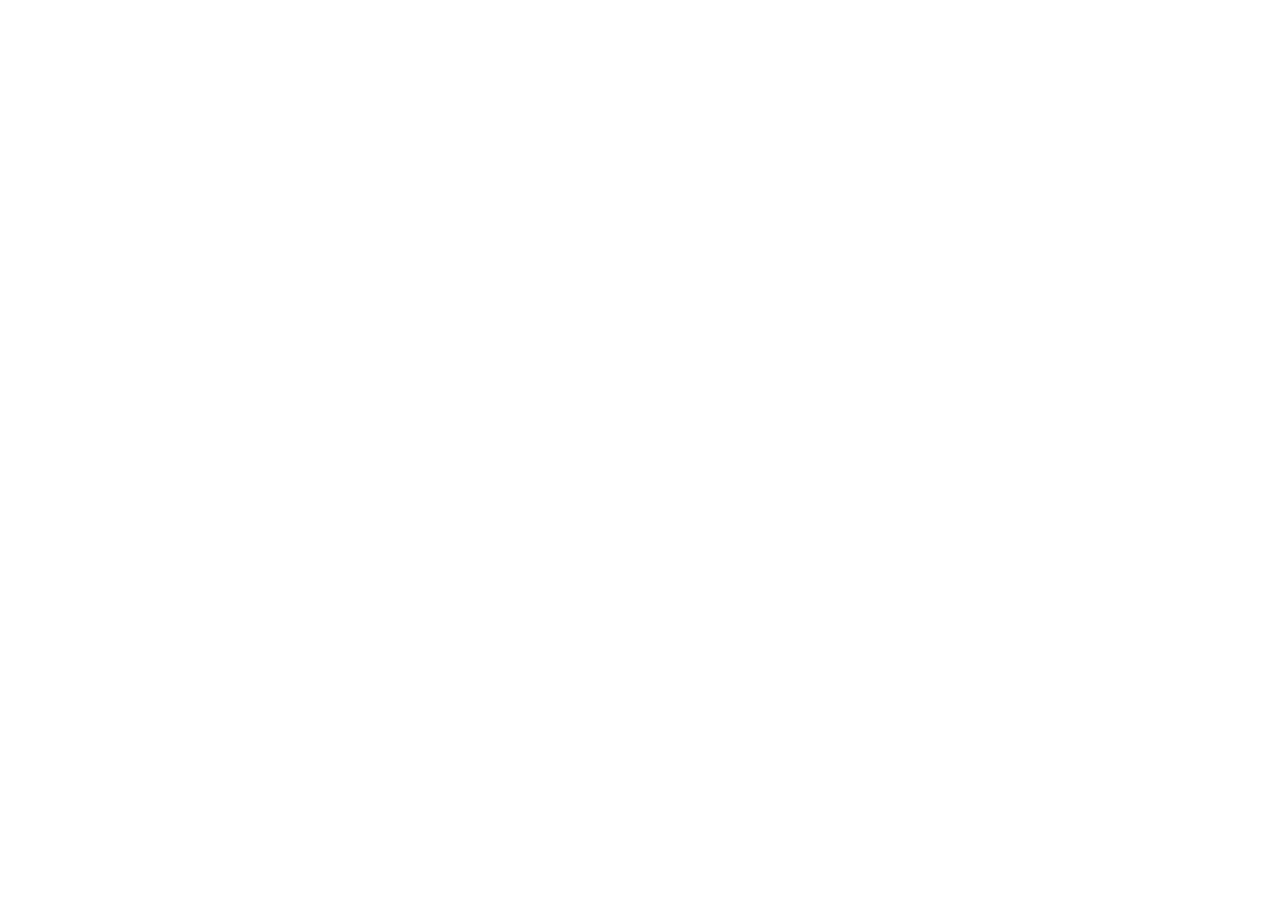
==== commit 1dd2443e: "Redirect Paris hackathon to monorepo" ====
--- a/index.html
+++ b/index.html
@@ -1,18 +1,26 @@
-<!DOCTYPE html>
++<!doctype html>
 <html lang="en">
   <head>
-    <meta charset="UTF-8" />
-    <link rel="icon" type="image/png" href="/favicon.png" />
-    <meta name="viewport" content="width=device-width, initial-scale=1.0" />
+    <meta charset="utf-8" />
+    <meta name="viewport" content="width=device-width, initial-scale=1" />
+    <meta name="robots" content="noindex" />
+    <link rel="canonical" href="https://hackathon.gosim.org/agentic-hackathon-paris-2026/" />
+    <meta http-equiv="refresh" content="0; url=https://hackathon.gosim.org/agentic-hackathon-paris-2026/" />
     <title>GOSIM Agentic Hackathon 2026 — Paris</title>
-    <meta name="description" content="GOSIM Agentic Hackathon 2026 — Part of GOSIM Paris 2026. Build the future of agentic AI. May 5-6, 2026 at STATION F, Paris." />
-    <link rel="preconnect" href="https://fonts.googleapis.com">
-    <link rel="preconnect" href="https://fonts.gstatic.com" crossorigin>
-    <link href="https://fonts.googleapis.com/css2?family=Inter:opsz,wght@14..32,300;14..32,400;14..32,500;14..32,600;14..32,700&family=Cormorant+Garamond:ital,wght@0,300;0,400;0,500;0,600;1,300;1,400&family=JetBrains+Mono:wght@400&display=swap" rel="stylesheet">
-    <script type="module" crossorigin src="/assets/index-vcbjrLQK.js"></script>
-    <link rel="stylesheet" crossorigin href="/assets/index-E6VOA-rX.css">
   </head>
   <body>
-    <div id="app"></div>
+    <p>
+      This event has moved to
+      <a href="https://hackathon.gosim.org/agentic-hackathon-paris-2026/">
+        hackathon.gosim.org/agentic-hackathon-paris-2026
+      </a>.
+    </p>
+    <script>
+      (function () {
+        var destination = 'https://hackathon.gosim.org/agentic-hackathon-paris-2026'
+        var suffix = window.location.pathname === '/' ? '/' : window.location.pathname
+        window.location.replace(destination + suffix + window.location.search + window.location.hash)
+      })()
+    </script>
   </body>
 </html>
